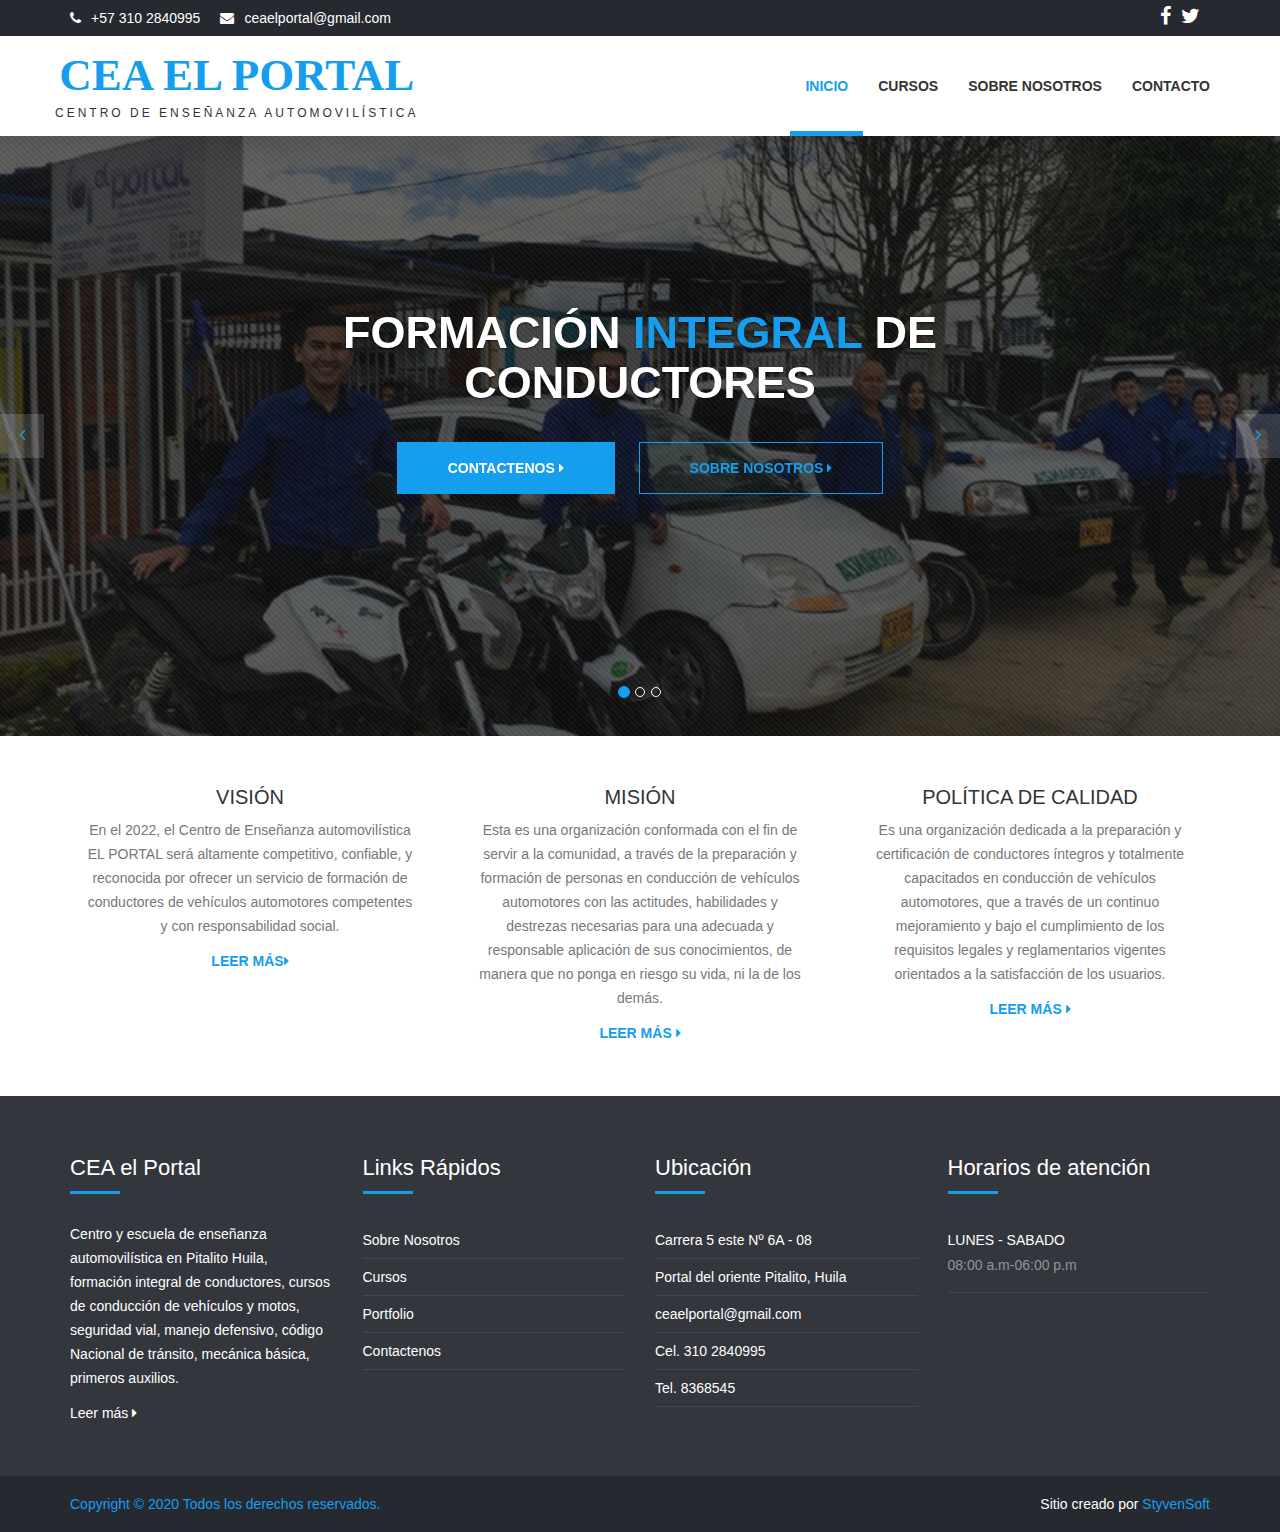
==== index.html @ 3d44c224 "Create section features" ====
<!DOCTYPE html>
<html lang="es">
<head>
    <meta charset="UTF-8">
    <meta http-equiv="X-UA-Compatible" content="IE=edge">
    <meta name="viewport" content="width=device-width, initial-scale=1.0">

    <meta name="description" content="">
    <meta name="keywords" content="">
    <meta name="author" content="">
    <meta name="robots" content="index, follow">
    <meta property="og:locate" content="">
    <meta property="og:type" content="website">
    <meta property="og:title" content="">
    <meta property="og:description" content="">
    <meta property="og:url" content="">
    <meta property="og:site_name" content="">
    <meta property="og:image" content="">
    <link rel="shortcut icon" href="">

    <title>CEA EL PORTAL | Centro De Enseñanza Automovilística</title>
    <meta content="width=device-width, initial-scale=1, maximum-scale=1, user-scalable=no" name="viewport">
    <link rel="stylesheet" href="https://cdnjs.cloudflare.com/ajax/libs/font-awesome/4.5.0/css/font-awesome.min.css">
    <link rel="stylesheet" href="css/main.css">
    <link rel="stylesheet" href="css/skin.css">

</head>

<body id="wrapper">

    <section id="top-header">
        <div class="container">
            <div class="row">
                <div class="col-md-7 col-sm-7 col-xs-7 top-header-links">
                    <ul class="contact_links">
                        <li><i class="fa fa-phone"></i><a href="tel:3102840995">+57 310 2840995</a></li>
                        <li><i class="fa fa-envelope"></i><a href="mailto:ceaelportal@gmail.com">ceaelportal@gmail.com</a></li>
                    </ul>
                </div>
                <div class="col-md-5 col-sm-5 col-xs-5 social">
                    <ul class="social_links">
                        <li><a href="https://www.facebook.com/ceaelportal/"><i class="fa fa-facebook"></i></a></li>
                        <li><a href="#"><i class="fa fa-twitter"></i></a></li>
                    </ul>
                </div>
            </div>
        </div>
        </div>

    </section>

    <header>
        <nav class="navbar navbar-inverse">
            <div class="container">
                <div class="row">
                    <div class="navbar-header">
                        <button type="button" class="navbar-toggle collapsed" data-toggle="collapse" data-target="#navbar" aria-expanded="false" aria-controls="navbar">
				<span class="sr-only">Toggle navigation</span>
				<span class="icon-bar"></span>
				<span class="icon-bar"></span>
				<span class="icon-bar"></span>
			  </button>
                        <a class="navbar-brand" href="#">
                            <h1>Cea El portal</h1><span>Centro De Enseñanza Automovilística</span>
                        </a>
                    </div>
                    <div id="navbar" class="collapse navbar-collapse navbar-right">
                        <ul class="nav navbar-nav">
                            <li class="active"><a href="#">Inicio</a></li>
                            <li><a href="about.html">Cursos</a></li>
                            <li><a href="about.html">Sobre Nosotros</a></li>
                            <li><a href="contact.html">Contacto</a></li>
                        </ul>
                    </div>
                    <!--/.nav-collapse -->
                </div>
            </div>
        </nav>
    </header>
    <!--/.nav-ends -->

    <div id="myCarousel" class="carousel slide">
        <!-- Indicators -->
        <ol class="carousel-indicators">
            <li data-target="#myCarousel" data-slide-to="0" class="active"></li>
            <li data-target="#myCarousel" data-slide-to="1"></li>
            <li data-target="#myCarousel" data-slide-to="2"></li>
        </ol>

        <!-- Wrapper for slides -->
        <div class="carousel-inner">
            <div class="item active">
                <div class="fill" style="background-image:url('img/banner-slide-1.jpg');"></div>
                <div class="carousel-caption slide-up">
                    <h1 class="banner_heading">Formación <span>integral</span> de conductores</h1>
                                       <div class="slider_btn">
                        <button type="button" class="btn btn-default slide">Contactenos <i class="fa fa-caret-right"></i></button>
                        <button type="button" class="btn btn-primary slide">Sobre Nosotros <i class="fa fa-caret-right"></i></button>
                    </div>
                </div>
            </div>

            <div class="item">
                <div class="fill" style="background-image:url('img/banner-slide-2.jpg');"></div>
                <div class="carousel-caption slide-up">
                    <h1 class="banner_heading">cursos en <span>conducción </span> de vehículos y motos</h1>
                               <div class="slider_btn">
                        <button type="button" class="btn btn-default slide">Contactenos <i class="fa fa-caret-right"></i></button>
                        <button type="button" class="btn btn-primary slide">Sobre Nosotros <i class="fa fa-caret-right"></i></button>
                    </div>
                </div>
            </div>

            <div class="item">
                <div class="fill" style="background-image:url('img/banner-slide-3.jpg');"></div>
                <div class="carousel-caption slide-up">
                    <h1 class="banner_heading">Licencia <span>inicial</span>, Refrendación, Recategorización y Duplicado</h1>
                      <div class="slider_btn">
                        <button type="button" class="btn btn-default slide">Contactenos <i class="fa fa-caret-right"></i></button>
                        <button type="button" class="btn btn-primary slide">Sobre Nosotros <i class="fa fa-caret-right"></i></button>
                    </div>
                </div>
            </div>
        </div>

        <!-- Left and right controls -->

        <a class="left carousel-control" href="#myCarousel" role="button" data-slide="prev"> <i class="fa fa-angle-left" aria-hidden="true"></i>
            <span class="sr-only">Previous</span>
        </a>
        <a class="right carousel-control" href="#myCarousel" role="button" data-slide="next"> <i class="fa fa-angle-right" aria-hidden="true"></i>
            <span class="sr-only">Next</span>
        </a>

    </div>

    <section id="features">
        <div class="container">
            <div class="row">
                <div class="col-md-4 col-xs-12 block">
                    
                    <div class="col-md-10 col-xs-10 text-center">
                        <h4>Visión</h4> 
                        <p>En el 2022, el Centro de Enseñanza automovilística EL PORTAL será altamente competitivo, confiable, y reconocida por ofrecer un servicio de formación de conductores de vehículos automotores competentes y con responsabilidad social.</p>
                        <a href="#" class="readmore">Leer más<i class="fa fa-caret-right"></i></a>
                    </div>
                </div>
                <div class="col-md-4 col-xs-12 block">
                  
                    <div class="col-md-10 col-xs-10 text-center">
                        <h4>Misión</h4>
                        <p>Esta es una organización conformada con el fin de servir a la comunidad, a través de la preparación y formación de personas en conducción de vehículos automotores con las actitudes, habilidades y destrezas necesarias para una adecuada y responsable aplicación de sus conocimientos, de manera que no ponga en riesgo su vida, ni la de los demás.
                            </p>
                        <a href="#" class="readmore">Leer más <i class="fa fa-caret-right"></i></a>
                    </div>
                </div>
                <div class="col-md-4 col-xs-12 block">
   
                    <div class="col-md-10 col-xs-10 text-center">
                        <h4>Política de calidad</h4>
                        <p>Es una organización dedicada a la preparación y certificación de conductores íntegros y totalmente capacitados en conducción de vehículos automotores, que a través de un continuo mejoramiento y bajo el cumplimiento de los requisitos  legales y reglamentarios vigentes orientados a la satisfacción de los usuarios.</p>
                        <a href="#" class="readmore">Leer más <i class="fa fa-caret-right"></i></a>
                    </div>
                </div>
            </div>
        </div>
    </section>

    <section id="footer">
        <div class="container">
            <div class="row">
                <div class="col-md-3 col-sm-3 col-xs-12 block">
                    <div class="footer-block">
                        <h4>CEA el Portal</h4>
                        <hr/>
                        <p>Centro y escuela de enseñanza automovilística en Pitalito Huila, formación integral de conductores, cursos de conducción de vehículos y motos, seguridad vial, manejo defensivo, código Nacional de tránsito, mecánica básica, primeros auxilios.</p>
                        <a href="#" class="learnmore">Leer más <i class="fa fa-caret-right"></i></a>
                    </div>
                </div>

                <div class="col-md-3 col-sm-3 col-xs-12 block">
                    <div class="footer-block">
                        <h4>Links Rápidos</h4>
                        <hr/>
                        <ul class="footer-links">
                            <li><a href="#">Sobre Nosotros</a></li>
                            <li><a href="#">Cursos</a></li>
                            <li><a href="#">Portfolio</a></li>
                            <li><a href="#">Contactenos</a></li>
                        </ul>
                    </div>
                </div>

                <div class="col-md-3 col-sm-3 col-xs-12 block">
                    <div class="footer-block">
                        <h4>Ubicación</h4>
                        <hr/>
                        <ul class="footer-links">
                            <li>Carrera 5 este Nº 6A - 08 </li>
                            <li>Portal del oriente Pitalito, Huila</li>
                            <li>ceaelportal@gmail.com</li>
                            <li>Cel. 310 2840995</li>
                            <li>Tel. 8368545</li>
                        </ul>
                    </div>
                </div>

                <div class="col-md-3 col-sm-3 col-xs-12 <block></block>">
                    <div class="footer-block">
                        <h4>Horarios de atención</h4>
                        <hr/>
                        <ul class="footer-links">
                            <li>
                                <a href="#" class="post">LUNES - SABADO</a>
                                <p class="post-date">08:00 a.m-06:00 p.m</p>
                            </li>
                            

                        </ul>
                    </div>
                </div>
            </div>
        </div>


    </section>

    <section id="bottom-footer">
        <div class="container">
            <div class="row">
                <div class="col-md-6 col-sm-6 col-xs-12 btm-footer-links">
                    <span>Copyright © 2020 Todos los derechos reservados.</span>
                </div>
                <div class="col-md-6 col-sm-6 col-xs-12 copyright">
                   Sitio creado por <a href="#">StyvenSoft</a>
                </div>
            </div>
        </div>
    </section>

    <script src="https://cdnjs.cloudflare.com/ajax/libs/jquery/3.2.1/jquery.min.js"></script>
    <script src="https://stackpath.bootstrapcdn.com/bootstrap/3.3.1/js/bootstrap.min.js"></script>

    <script src="./js/index.js"></script>
</body>
</html>
---- css/skin.css ----
/******************* CYAN THEME *******************/
body.cyan span {
	color: #1abac8;
}
body.cyan .btn-primary {
	padding: 15px 50px;
	border-radius: 0px;
	font-weight: bold;
	text-transform: uppercase;
	color: #1abac8;
	background-color: #fff;
	border-color: #1abac8;
	background: none;
}
body.cyan .btn-primary:focus, body.cyan .btn-primary.focus {
	color: #1abac8;
	background-color: #e6e6e6;
	border-color: #0b5157;
}
body.cyan .btn-primary:hover {
	color: #1abac8;
	background-color: #e6e6e6;
	border-color: #138892;
}
body.cyan .btn-primary:active, body.cyan .btn-primary.active, .open > body.cyan .btn-primary.dropdown-toggle {
	color: #1abac8;
	background-color: #e6e6e6;
	border-color: #138892;
}
body.cyan .btn-primary:active:hover, body.cyan .btn-primary:active:focus, body.cyan .btn-primary:active.focus, body.cyan .btn-primary.active:hover, body.cyan .btn-primary.active:focus, body.cyan .btn-primary.active.focus, .open > body.cyan .btn-primary.dropdown-toggle:hover, .open > body.cyan .btn-primary.dropdown-toggle:focus, .open > body.cyan .btn-primary.dropdown-toggle.focus {
	color: #1abac8;
	background-color: #d4d4d4;
	border-color: #0b5157;
}
body.cyan .btn-primary:active, body.cyan .btn-primary.active, .open > body.cyan .btn-primary.dropdown-toggle {
	background-image: none;
}
body.cyan .btn-primary.disabled:hover, body.cyan .btn-primary.disabled:focus, body.cyan .btn-primary.disabled.focus, body.cyan .btn-primary[disabled]:hover, body.cyan .btn-primary[disabled]:focus, body.cyan .btn-primary[disabled].focus, fieldset[disabled] body.cyan .btn-primary:hover, fieldset[disabled] body.cyan .btn-primary:focus, fieldset[disabled] body.cyan .btn-primary.focus {
	background-color: #fff;
	border-color: #1abac8;
}
body.cyan .btn-primary .badge {
	color: #fff;
	background-color: #1abac8;
}
body.cyan .btn-primary:hover, body.cyan .btn-primary:focus, body.cyan .btn-primary:active {
	color: #fff;
	background-color: #1abac8;
	border-color: #1abac8;
	transition: 0.25s;
}
body.cyan .btn-primary:hover:focus, body.cyan .btn-primary:hover.focus, body.cyan .btn-primary:focus:focus, body.cyan .btn-primary:focus.focus, body.cyan .btn-primary:active:focus, body.cyan .btn-primary:active.focus {
	color: #fff;
	background-color: #14909b;
	border-color: #0b5157;
}
body.cyan .btn-primary:hover:hover, body.cyan .btn-primary:focus:hover, body.cyan .btn-primary:active:hover {
	color: #fff;
	background-color: #14909b;
	border-color: #138892;
}
body.cyan .btn-primary:hover:active, body.cyan .btn-primary:hover.active, .open > body.cyan .btn-primary:hover.dropdown-toggle, body.cyan .btn-primary:focus:active, body.cyan .btn-primary:focus.active, .open > body.cyan .btn-primary:focus.dropdown-toggle, body.cyan .btn-primary:active:active, body.cyan .btn-primary:active.active, .open > body.cyan .btn-primary:active.dropdown-toggle {
	color: #fff;
	background-color: #14909b;
	border-color: #138892;
}
body.cyan .btn-primary:hover:active:hover, body.cyan .btn-primary:hover:active:focus, body.cyan .btn-primary:hover:active.focus, body.cyan .btn-primary:hover.active:hover, body.cyan .btn-primary:hover.active:focus, body.cyan .btn-primary:hover.active.focus, .open > body.cyan .btn-primary:hover.dropdown-toggle:hover, .open > body.cyan .btn-primary:hover.dropdown-toggle:focus, .open > body.cyan .btn-primary:hover.dropdown-toggle.focus, body.cyan .btn-primary:focus:active:hover, body.cyan .btn-primary:focus:active:focus, body.cyan .btn-primary:focus:active.focus, body.cyan .btn-primary:focus.active:hover, body.cyan .btn-primary:focus.active:focus, body.cyan .btn-primary:focus.active.focus, .open > body.cyan .btn-primary:focus.dropdown-toggle:hover, .open > body.cyan .btn-primary:focus.dropdown-toggle:focus, .open > body.cyan .btn-primary:focus.dropdown-toggle.focus, body.cyan .btn-primary:active:active:hover, body.cyan .btn-primary:active:active:focus, body.cyan .btn-primary:active:active.focus, body.cyan .btn-primary:active.active:hover, body.cyan .btn-primary:active.active:focus, body.cyan .btn-primary:active.active.focus, .open > body.cyan .btn-primary:active.dropdown-toggle:hover, .open > body.cyan .btn-primary:active.dropdown-toggle:focus, .open > body.cyan .btn-primary:active.dropdown-toggle.focus {
	color: #fff;
	background-color: #10737b;
	border-color: #0b5157;
}
body.cyan .btn-primary:hover:active, body.cyan .btn-primary:hover.active, .open > body.cyan .btn-primary:hover.dropdown-toggle, body.cyan .btn-primary:focus:active, body.cyan .btn-primary:focus.active, .open > body.cyan .btn-primary:focus.dropdown-toggle, body.cyan .btn-primary:active:active, body.cyan .btn-primary:active.active, .open > body.cyan .btn-primary:active.dropdown-toggle {
	background-image: none;
}
body.cyan .btn-primary:hover.disabled:hover, body.cyan .btn-primary:hover.disabled:focus, body.cyan .btn-primary:hover.disabled.focus, body.cyan .btn-primary:hover[disabled]:hover, body.cyan .btn-primary:hover[disabled]:focus, body.cyan .btn-primary:hover[disabled].focus, fieldset[disabled] body.cyan .btn-primary:hover:hover, fieldset[disabled] body.cyan .btn-primary:hover:focus, fieldset[disabled] body.cyan .btn-primary:hover.focus, body.cyan .btn-primary:focus.disabled:hover, body.cyan .btn-primary:focus.disabled:focus, body.cyan .btn-primary:focus.disabled.focus, body.cyan .btn-primary:focus[disabled]:hover, body.cyan .btn-primary:focus[disabled]:focus, body.cyan .btn-primary:focus[disabled].focus, fieldset[disabled] body.cyan .btn-primary:focus:hover, fieldset[disabled] body.cyan .btn-primary:focus:focus, fieldset[disabled] body.cyan .btn-primary:focus.focus, body.cyan .btn-primary:active.disabled:hover, body.cyan .btn-primary:active.disabled:focus, body.cyan .btn-primary:active.disabled.focus, body.cyan .btn-primary:active[disabled]:hover, body.cyan .btn-primary:active[disabled]:focus, body.cyan .btn-primary:active[disabled].focus, fieldset[disabled] body.cyan .btn-primary:active:hover, fieldset[disabled] body.cyan .btn-primary:active:focus, fieldset[disabled] body.cyan .btn-primary:active.focus {
	background-color: #1abac8;
	border-color: #1abac8;
}
body.cyan .btn-primary:hover .badge, body.cyan .btn-primary:focus .badge, body.cyan .btn-primary:active .badge {
	color: #1abac8;
	background-color: #fff;
}
body.cyan .btn-primary:hover:hover, body.cyan .btn-primary:hover:focus, body.cyan .btn-primary:hover.focus, body.cyan .btn-primary:focus:hover, body.cyan .btn-primary:focus:focus, body.cyan .btn-primary:focus.focus, body.cyan .btn-primary:active:hover, body.cyan .btn-primary:active:focus, body.cyan .btn-primary:active.focus {
	color: #fff;
	text-decoration: none;
}
body.cyan .btn-primary:hover i, body.cyan .btn-primary:focus i, body.cyan .btn-primary:active i {
	color: #fff;
}
body.cyan .btn-default {
	padding: 15px 50px;
	border-radius: 0px;
	font-weight: bold;
	text-transform: uppercase;
	color: #fff;
	background-color: #1abac8;
	border-color: #1abac8;
}
body.cyan .btn-default:focus, body.cyan .btn-default.focus {
	color: #fff;
	background-color: #14909b;
	border-color: #0b5157;
}
body.cyan .btn-default:hover {
	color: #fff;
	background-color: #14909b;
	border-color: #138892;
}
body.cyan .btn-default:active, body.cyan .btn-default.active, .open > body.cyan .btn-default.dropdown-toggle {
	color: #fff;
	background-color: #14909b;
	border-color: #138892;
}
body.cyan .btn-default:active:hover, body.cyan .btn-default:active:focus, body.cyan .btn-default:active.focus, body.cyan .btn-default.active:hover, body.cyan .btn-default.active:focus, body.cyan .btn-default.active.focus, .open > body.cyan .btn-default.dropdown-toggle:hover, .open > body.cyan .btn-default.dropdown-toggle:focus, .open > body.cyan .btn-default.dropdown-toggle.focus {
	color: #fff;
	background-color: #10737b;
	border-color: #0b5157;
}
body.cyan .btn-default:active, body.cyan .btn-default.active, .open > body.cyan .btn-default.dropdown-toggle {
	background-image: none;
}
body.cyan .btn-default.disabled:hover, body.cyan .btn-default.disabled:focus, body.cyan .btn-default.disabled.focus, body.cyan .btn-default[disabled]:hover, body.cyan .btn-default[disabled]:focus, body.cyan .btn-default[disabled].focus, fieldset[disabled] body.cyan .btn-default:hover, fieldset[disabled] body.cyan .btn-default:focus, fieldset[disabled] body.cyan .btn-default.focus {
	background-color: #1abac8;
	border-color: #1abac8;
}
body.cyan .btn-default .badge {
	color: #1abac8;
	background-color: #fff;
}
body.cyan .btn-default i {
	color: #fff;
}
body.cyan .btn-default:hover {
	color: #fff;
	background-color: #1abac8;
	border-color: #1abac8;
	transition: 0.25s;
}
body.cyan .btn-default:hover:focus, body.cyan .btn-default:hover.focus {
	color: #fff;
	background-color: #14909b;
	border-color: #0b5157;
}
body.cyan .btn-default:hover:hover {
	color: #fff;
	background-color: #14909b;
	border-color: #138892;
}
body.cyan .btn-default:hover:active, body.cyan .btn-default:hover.active, .open > body.cyan .btn-default:hover.dropdown-toggle {
	color: #fff;
	background-color: #14909b;
	border-color: #138892;
}
body.cyan .btn-default:hover:active:hover, body.cyan .btn-default:hover:active:focus, body.cyan .btn-default:hover:active.focus, body.cyan .btn-default:hover.active:hover, body.cyan .btn-default:hover.active:focus, body.cyan .btn-default:hover.active.focus, .open > body.cyan .btn-default:hover.dropdown-toggle:hover, .open > body.cyan .btn-default:hover.dropdown-toggle:focus, .open > body.cyan .btn-default:hover.dropdown-toggle.focus {
	color: #fff;
	background-color: #10737b;
	border-color: #0b5157;
}
body.cyan .btn-default:hover:active, body.cyan .btn-default:hover.active, .open > body.cyan .btn-default:hover.dropdown-toggle {
	background-image: none;
}
body.cyan .btn-default:hover.disabled:hover, body.cyan .btn-default:hover.disabled:focus, body.cyan .btn-default:hover.disabled.focus, body.cyan .btn-default:hover[disabled]:hover, body.cyan .btn-default:hover[disabled]:focus, body.cyan .btn-default:hover[disabled].focus, fieldset[disabled] body.cyan .btn-default:hover:hover, fieldset[disabled] body.cyan .btn-default:hover:focus, fieldset[disabled] body.cyan .btn-default:hover.focus {
	background-color: #1abac8;
	border-color: #1abac8;
}
body.cyan .btn-default:hover .badge {
	color: #1abac8;
	background-color: #fff;
}
body.cyan .btn-default:hover:hover, body.cyan .btn-default:hover:focus, body.cyan .btn-default:hover.focus {
	color: #777777;
	text-decoration: none;
}
body.cyan .btn-default:hover i {
	color: #777777;
}
body.cyan .fillbtn:hover, body.cyan .fillbtn:focus {
	box-shadow: inset 0 0 0 2em #1abac8;
}
body.cyan .slide:hover, body.cyan .slide:focus {
	box-shadow: inset 15.5em 0 0 0 #1abac8;
}
body.cyan .btn-primary:focus, body.cyan .btn-primary.focus {
	color: #fff;
	background-color: #1abac8;
	border-color: #1abac8;
}
body.cyan #top-header ul.contact_links a:hover {
	color: #1abac8;
}
body.cyan #top-header ul.social_links i:hover {
	color: #1abac8;
}
body.cyan .navbar-brand h1 {
	color: #1abac8 !important;
}
body.cyan .navbar-brand span {
	color: #333333 !important;
}
body.cyan .navbar-inverse .navbar-toggle:hover, body.cyan .navbar-inverse .navbar-toggle:focus {
	background-color: #fff;
}
body.cyan .navbar-inverse .navbar-toggle {
	border-color: #1abac8;
}
body.cyan .navbar-inverse .navbar-toggle .icon-bar {
	background-color: #1abac8;
}
body.cyan i {
	color: #1abac8;
}
body.cyan .btn-default:hover {
	color: #fff;
	background-color: #1abac8;
	border-color: #1abac8;
}
body.cyan .btn-default:hover:focus, body.cyan .btn-default:hover.focus {
	color: #fff;
	background-color: #14909b;
	border-color: #0b5157;
}
body.cyan .btn-default:hover:hover {
	color: #fff;
	background-color: #14909b;
	border-color: #138892;
}
body.cyan .btn-default:hover:active, body.cyan .btn-default:hover.active, .open > body.cyan .btn-default:hover.dropdown-toggle {
	color: #fff;
	background-color: #14909b;
	border-color: #138892;
}
body.cyan .btn-default:hover:active:hover, body.cyan .btn-default:hover:active:focus, body.cyan .btn-default:hover:active.focus, body.cyan .btn-default:hover.active:hover, body.cyan .btn-default:hover.active:focus, body.cyan .btn-default:hover.active.focus, .open > body.cyan .btn-default:hover.dropdown-toggle:hover, .open > body.cyan .btn-default:hover.dropdown-toggle:focus, .open > body.cyan .btn-default:hover.dropdown-toggle.focus {
	color: #fff;
	background-color: #10737b;
	border-color: #0b5157;
}
body.cyan .btn-default:hover:active, body.cyan .btn-default:hover.active, .open > body.cyan .btn-default:hover.dropdown-toggle {
	background-image: none;
}
body.cyan .btn-default:hover.disabled:hover, body.cyan .btn-default:hover.disabled:focus, body.cyan .btn-default:hover.disabled.focus, body.cyan .btn-default:hover[disabled]:hover, body.cyan .btn-default:hover[disabled]:focus, body.cyan .btn-default:hover[disabled].focus, fieldset[disabled] body.cyan .btn-default:hover:hover, fieldset[disabled] body.cyan .btn-default:hover:focus, fieldset[disabled] body.cyan .btn-default:hover.focus {
	background-color: #1abac8;
	border-color: #1abac8;
}
body.cyan .btn-default:hover .badge {
	color: #1abac8;
	background-color: #fff;
}
body.cyan .btn-default:hover:hover, body.cyan .btn-default:hover:focus, body.cyan .btn-default:hover.focus {
	color: #777777;
	background-color: #1abac8;
	text-decoration: none;
}
body.cyan .btn-primary:hover, body.cyan .btn-primary:focus, body.cyan .btn-primary:active {
	color: #fff;
	background-color: #1abac8;
	border-color: #1abac8;
}
body.cyan .btn-primary:hover:focus, body.cyan .btn-primary:hover.focus, body.cyan .btn-primary:focus:focus, body.cyan .btn-primary:focus.focus, body.cyan .btn-primary:active:focus, body.cyan .btn-primary:active.focus {
	color: #fff;
	background-color: #14909b;
	border-color: #0b5157;
}
body.cyan .btn-primary:hover:hover, body.cyan .btn-primary:focus:hover, body.cyan .btn-primary:active:hover {
	color: #fff;
	background-color: #14909b;
	border-color: #138892;
}
body.cyan .btn-primary:hover:active, body.cyan .btn-primary:hover.active, .open > body.cyan .btn-primary:hover.dropdown-toggle, body.cyan .btn-primary:focus:active, body.cyan .btn-primary:focus.active, .open > body.cyan .btn-primary:focus.dropdown-toggle, body.cyan .btn-primary:active:active, body.cyan .btn-primary:active.active, .open > body.cyan .btn-primary:active.dropdown-toggle {
	color: #fff;
	background-color: #14909b;
	border-color: #138892;
}
body.cyan .btn-primary:hover:active:hover, body.cyan .btn-primary:hover:active:focus, body.cyan .btn-primary:hover:active.focus, body.cyan .btn-primary:hover.active:hover, body.cyan .btn-primary:hover.active:focus, body.cyan .btn-primary:hover.active.focus, .open > body.cyan .btn-primary:hover.dropdown-toggle:hover, .open > body.cyan .btn-primary:hover.dropdown-toggle:focus, .open > body.cyan .btn-primary:hover.dropdown-toggle.focus, body.cyan .btn-primary:focus:active:hover, body.cyan .btn-primary:focus:active:focus, body.cyan .btn-primary:focus:active.focus, body.cyan .btn-primary:focus.active:hover, body.cyan .btn-primary:focus.active:focus, body.cyan .btn-primary:focus.active.focus, .open > body.cyan .btn-primary:focus.dropdown-toggle:hover, .open > body.cyan .btn-primary:focus.dropdown-toggle:focus, .open > body.cyan .btn-primary:focus.dropdown-toggle.focus, body.cyan .btn-primary:active:active:hover, body.cyan .btn-primary:active:active:focus, body.cyan .btn-primary:active:active.focus, body.cyan .btn-primary:active.active:hover, body.cyan .btn-primary:active.active:focus, body.cyan .btn-primary:active.active.focus, .open > body.cyan .btn-primary:active.dropdown-toggle:hover, .open > body.cyan .btn-primary:active.dropdown-toggle:focus, .open > body.cyan .btn-primary:active.dropdown-toggle.focus {
	color: #fff;
	background-color: #10737b;
	border-color: #0b5157;
}
body.cyan .btn-primary:hover:active, body.cyan .btn-primary:hover.active, .open > body.cyan .btn-primary:hover.dropdown-toggle, body.cyan .btn-primary:focus:active, body.cyan .btn-primary:focus.active, .open > body.cyan .btn-primary:focus.dropdown-toggle, body.cyan .btn-primary:active:active, body.cyan .btn-primary:active.active, .open > body.cyan .btn-primary:active.dropdown-toggle {
	background-image: none;
}
body.cyan .btn-primary:hover.disabled:hover, body.cyan .btn-primary:hover.disabled:focus, body.cyan .btn-primary:hover.disabled.focus, body.cyan .btn-primary:hover[disabled]:hover, body.cyan .btn-primary:hover[disabled]:focus, body.cyan .btn-primary:hover[disabled].focus, fieldset[disabled] body.cyan .btn-primary:hover:hover, fieldset[disabled] body.cyan .btn-primary:hover:focus, fieldset[disabled] body.cyan .btn-primary:hover.focus, body.cyan .btn-primary:focus.disabled:hover, body.cyan .btn-primary:focus.disabled:focus, body.cyan .btn-primary:focus.disabled.focus, body.cyan .btn-primary:focus[disabled]:hover, body.cyan .btn-primary:focus[disabled]:focus, body.cyan .btn-primary:focus[disabled].focus, fieldset[disabled] body.cyan .btn-primary:focus:hover, fieldset[disabled] body.cyan .btn-primary:focus:focus, fieldset[disabled] body.cyan .btn-primary:focus.focus, body.cyan .btn-primary:active.disabled:hover, body.cyan .btn-primary:active.disabled:focus, body.cyan .btn-primary:active.disabled.focus, body.cyan .btn-primary:active[disabled]:hover, body.cyan .btn-primary:active[disabled]:focus, body.cyan .btn-primary:active[disabled].focus, fieldset[disabled] body.cyan .btn-primary:active:hover, fieldset[disabled] body.cyan .btn-primary:active:focus, fieldset[disabled] body.cyan .btn-primary:active.focus {
	background-color: #1abac8;
	border-color: #1abac8;
}
body.cyan .btn-primary:hover .badge, body.cyan .btn-primary:focus .badge, body.cyan .btn-primary:active .badge {
	color: #1abac8;
	background-color: #fff;
}
body.cyan .btn-primary:hover:hover, body.cyan .btn-primary:hover:focus, body.cyan .btn-primary:hover.focus, body.cyan .btn-primary:focus:hover, body.cyan .btn-primary:focus:focus, body.cyan .btn-primary:focus.focus, body.cyan .btn-primary:active:hover, body.cyan .btn-primary:active:focus, body.cyan .btn-primary:active.focus {
	color: #fff;
	background-color: #1abac8;
	border-color: #1abac8;
	text-decoration: none;
}
body.cyan .section-heading span {
	color: #1abac8;
}
body.cyan .navbar-inverse .navbar-nav > li > a:hover, body.cyan .navbar-inverse .navbar-nav > li > a:focus {
	color: #1abac8;
	background-color: transparent;
	border-bottom-width: 5px;
	border-bottom-style: solid;
	border-bottom-color: #1abac8;
}
body.cyan .navbar-inverse .navbar-nav > .active > a, body.cyan .navbar-inverse .navbar-nav > .active > a:hover, body.cyan .navbar-inverse .navbar-nav > .active > a:focus {
	color: #1abac8;
	background-color: transparent;
	border-bottom-width: 5px;
	border-bottom-style: solid;
	border-bottom-color: #1abac8;
}
body.cyan #myCarousel .carousel-indicators .active {
	background-color: #1abac8;
	border-color: #1abac8;
}
body.cyan #features a.readmore {
	color: #1abac8;
	font-weight: bold;
	text-transform: uppercase;
}
body.cyan #process .process-block:hover .process-icon {
	background-color: #1abac8;
}
body.cyan #process .process-block:hover .process-icon-holder {
	border-color: #1abac8;
}
body.cyan #process .process-block:hover .process-border {
	border: 20px solid rgba(26, 186, 200, 0.2);
}
body.cyan #testimonial .user-info {
	display: inline-block;
}
body.cyan #testimonial .user-info p {
	color: #1abac8;
}
body.cyan #footer a:hover {
	color: #1abac8;
}
body.cyan #footer a:hover i {
	color: #1abac8;
}
body.cyan #footer .footer-block hr {
	background-color: #1abac8;
	width: 50px;
	height: 3px;
	border-top: 1px solid #34363e;
	margin-top: 0px;
	display: inline-block;
}
body.cyan #bottom-footer .copyright a {
	color: #1abac8;
}
body.cyan #bottom-footer .copyright a:hover {
	text-decoration: underline;
}
body.cyan #bottom-footer a:hover {
	color: #1abac8;
}
body.cyan #panel .open {
	background-color: #1abac8;
	display: block;
	width: 42px;
	border-radius: 0 3px 3px 0;
	height: 42px;
	float: right;
	font-size: 22px;
	top: 60px;
	right: -42px;
	z-index: 1000;
	position: absolute;
}
body.cyan #skills .progress.color .progress-bar {
	border-color: #1abac8;
}
body.cyan #skills .progress.color .progress-value {
	color: #fff;
	background-color: #1abac8;
}
body.cyan #skills .progress.progress-bar-1 .progress-left .progress-bar {
	animation: loading-2 1.5s linear forwards 1.8s;
}
body.cyan #skills .progress.progress-bar-2 .progress-left .progress-bar {
	animation: loading-3 1s linear forwards 1.8s;
}
body.cyan #skills .progress.progress-bar-3 .progress-left .progress-bar {
	animation: loading-4 0.4s linear forwards 1.8s;
}
body.cyan #skills .progress.progress-bar-4 .progress-left .progress-bar {
	animation: loading-5 1.2s linear forwards 1.8s;
}
body.cyan #team-member .qodef-circle-animate {
	background-color: #1abac8;
}
body.cyan #portfolio .portfolio-hover {
	background-color: #1abac8;
}
body.cyan #contact-page .submit-button {
	background: #1abac8;
}
body.cyan #faq .icon-circle {
	background: #1abac8;
}
body.cyan #faq .panel-title a:hover, body.cyan #faq .panel-title a:active {
	color: #1abac8;
}
body.cyan #features-page .iconbox-style.icon-color i.boxicon {
	color: #1abac8;
}
body.cyan #features-page .right-background {
	background-color: #1abac8;
}
body.cyan #features-page .right-background:before {
	right: -999em;
	background: #1abac8;
	content: '';
	display: block;
	position: absolute;
	width: 999em;
	top: 0;
	bottom: 0;
}
body.cyan #features-page .flip .icon-color.card .back {
	background: #1abac8;
}
body.cyan #features-page .divider5 {
	border-bottom-color: #1abac8;
}
body.cyan #features-page .feature-section-3-left {
	color: #1abac8;
}
body.cyan #features-page .feature-section-3-left h1 {
	color: #1abac8;
}
body.cyan #features-page .feature-section-3-right {
	background-color: #1abac8;
}
body.cyan #features-page .pricing-plan-2 {
	background-color: #1abac8;
}
body.cyan #features-page hr {
	background-color: #1abac8;
}
body.cyan #features-page .right-section {
	background-color: #1abac8;
}
body.cyan #login-reg .form-box .btn {
	background-color: #1abac8;
}
/******************* BLUE THEME *******************/
body.blue span {
	color: #159eee;
}
body.blue .btn-primary {
	padding: 15px 50px;
	border-radius: 0px;
	font-weight: bold;
	text-transform: uppercase;
	color: #159eee;
	background-color: #fff;
	border-color: #159eee;
	background: none;
}
body.blue .btn-primary:focus, body.blue .btn-primary.focus {
	color: #159eee;
	background-color: #e6e6e6;
	border-color: #09517b;
}
body.blue .btn-primary:hover {
	color: #159eee;
	background-color: #e6e6e6;
	border-color: #0d79b8;
}
body.blue .btn-primary:active, body.blue .btn-primary.active, .open > body.blue .btn-primary.dropdown-toggle {
	color: #159eee;
	background-color: #e6e6e6;
	border-color: #0d79b8;
}
body.blue .btn-primary:active:hover, body.blue .btn-primary:active:focus, body.blue .btn-primary:active.focus, body.blue .btn-primary.active:hover, body.blue .btn-primary.active:focus, body.blue .btn-primary.active.focus, .open > body.blue .btn-primary.dropdown-toggle:hover, .open > body.blue .btn-primary.dropdown-toggle:focus, .open > body.blue .btn-primary.dropdown-toggle.focus {
	color: #159eee;
	background-color: #d4d4d4;
	border-color: #09517b;
}
body.blue .btn-primary:active, body.blue .btn-primary.active, .open > body.blue .btn-primary.dropdown-toggle {
	background-image: none;
}
body.blue .btn-primary.disabled:hover, body.blue .btn-primary.disabled:focus, body.blue .btn-primary.disabled.focus, body.blue .btn-primary[disabled]:hover, body.blue .btn-primary[disabled]:focus, body.blue .btn-primary[disabled].focus, fieldset[disabled] body.blue .btn-primary:hover, fieldset[disabled] body.blue .btn-primary:focus, fieldset[disabled] body.blue .btn-primary.focus {
	background-color: #fff;
	border-color: #159eee;
}
body.blue .btn-primary .badge {
	color: #fff;
	background-color: #159eee;
}
body.blue .btn-primary:hover, body.blue .btn-primary:focus, body.blue .btn-primary:active {
	color: #fff;
	background-color: #159eee;
	border-color: #159eee;
	transition: 0.25s;
}
body.blue .btn-primary:hover:focus, body.blue .btn-primary:hover.focus, body.blue .btn-primary:focus:focus, body.blue .btn-primary:focus.focus, body.blue .btn-primary:active:focus, body.blue .btn-primary:active.focus {
	color: #fff;
	background-color: #0e80c2;
	border-color: #09517b;
}
body.blue .btn-primary:hover:hover, body.blue .btn-primary:focus:hover, body.blue .btn-primary:active:hover {
	color: #fff;
	background-color: #0e80c2;
	border-color: #0d79b8;
}
body.blue .btn-primary:hover:active, body.blue .btn-primary:hover.active, .open > body.blue .btn-primary:hover.dropdown-toggle, body.blue .btn-primary:focus:active, body.blue .btn-primary:focus.active, .open > body.blue .btn-primary:focus.dropdown-toggle, body.blue .btn-primary:active:active, body.blue .btn-primary:active.active, .open > body.blue .btn-primary:active.dropdown-toggle {
	color: #fff;
	background-color: #0e80c2;
	border-color: #0d79b8;
}
body.blue .btn-primary:hover:active:hover, body.blue .btn-primary:hover:active:focus, body.blue .btn-primary:hover:active.focus, body.blue .btn-primary:hover.active:hover, body.blue .btn-primary:hover.active:focus, body.blue .btn-primary:hover.active.focus, .open > body.blue .btn-primary:hover.dropdown-toggle:hover, .open > body.blue .btn-primary:hover.dropdown-toggle:focus, .open > body.blue .btn-primary:hover.dropdown-toggle.focus, body.blue .btn-primary:focus:active:hover, body.blue .btn-primary:focus:active:focus, body.blue .btn-primary:focus:active.focus, body.blue .btn-primary:focus.active:hover, body.blue .btn-primary:focus.active:focus, body.blue .btn-primary:focus.active.focus, .open > body.blue .btn-primary:focus.dropdown-toggle:hover, .open > body.blue .btn-primary:focus.dropdown-toggle:focus, .open > body.blue .btn-primary:focus.dropdown-toggle.focus, body.blue .btn-primary:active:active:hover, body.blue .btn-primary:active:active:focus, body.blue .btn-primary:active:active.focus, body.blue .btn-primary:active.active:hover, body.blue .btn-primary:active.active:focus, body.blue .btn-primary:active.active.focus, .open > body.blue .btn-primary:active.dropdown-toggle:hover, .open > body.blue .btn-primary:active.dropdown-toggle:focus, .open > body.blue .btn-primary:active.dropdown-toggle.focus {
	color: #fff;
	background-color: #0c6aa1;
	border-color: #09517b;
}
body.blue .btn-primary:hover:active, body.blue .btn-primary:hover.active, .open > body.blue .btn-primary:hover.dropdown-toggle, body.blue .btn-primary:focus:active, body.blue .btn-primary:focus.active, .open > body.blue .btn-primary:focus.dropdown-toggle, body.blue .btn-primary:active:active, body.blue .btn-primary:active.active, .open > body.blue .btn-primary:active.dropdown-toggle {
	background-image: none;
}
body.blue .btn-primary:hover.disabled:hover, body.blue .btn-primary:hover.disabled:focus, body.blue .btn-primary:hover.disabled.focus, body.blue .btn-primary:hover[disabled]:hover, body.blue .btn-primary:hover[disabled]:focus, body.blue .btn-primary:hover[disabled].focus, fieldset[disabled] body.blue .btn-primary:hover:hover, fieldset[disabled] body.blue .btn-primary:hover:focus, fieldset[disabled] body.blue .btn-primary:hover.focus, body.blue .btn-primary:focus.disabled:hover, body.blue .btn-primary:focus.disabled:focus, body.blue .btn-primary:focus.disabled.focus, body.blue .btn-primary:focus[disabled]:hover, body.blue .btn-primary:focus[disabled]:focus, body.blue .btn-primary:focus[disabled].focus, fieldset[disabled] body.blue .btn-primary:focus:hover, fieldset[disabled] body.blue .btn-primary:focus:focus, fieldset[disabled] body.blue .btn-primary:focus.focus, body.blue .btn-primary:active.disabled:hover, body.blue .btn-primary:active.disabled:focus, body.blue .btn-primary:active.disabled.focus, body.blue .btn-primary:active[disabled]:hover, body.blue .btn-primary:active[disabled]:focus, body.blue .btn-primary:active[disabled].focus, fieldset[disabled] body.blue .btn-primary:active:hover, fieldset[disabled] body.blue .btn-primary:active:focus, fieldset[disabled] body.blue .btn-primary:active.focus {
	background-color: #159eee;
	border-color: #159eee;
}
body.blue .btn-primary:hover .badge, body.blue .btn-primary:focus .badge, body.blue .btn-primary:active .badge {
	color: #159eee;
	background-color: #fff;
}
body.blue .btn-primary:hover:hover, body.blue .btn-primary:hover:focus, body.blue .btn-primary:hover.focus, body.blue .btn-primary:focus:hover, body.blue .btn-primary:focus:focus, body.blue .btn-primary:focus.focus, body.blue .btn-primary:active:hover, body.blue .btn-primary:active:focus, body.blue .btn-primary:active.focus {
	color: #fff;
	text-decoration: none;
}
body.blue .btn-primary:hover i, body.blue .btn-primary:focus i, body.blue .btn-primary:active i {
	color: #fff;
}
body.blue .btn-default {
	padding: 15px 50px;
	border-radius: 0px;
	font-weight: bold;
	text-transform: uppercase;
	color: #fff;
	background-color: #159eee;
	border-color: #159eee;
}
body.blue .btn-default:focus, body.blue .btn-default.focus {
	color: #fff;
	background-color: #0e80c2;
	border-color: #09517b;
}
body.blue .btn-default:hover {
	color: #fff;
	background-color: #0e80c2;
	border-color: #0d79b8;
}
body.blue .btn-default:active, body.blue .btn-default.active, .open > body.blue .btn-default.dropdown-toggle {
	color: #fff;
	background-color: #0e80c2;
	border-color: #0d79b8;
}
body.blue .btn-default:active:hover, body.blue .btn-default:active:focus, body.blue .btn-default:active.focus, body.blue .btn-default.active:hover, body.blue .btn-default.active:focus, body.blue .btn-default.active.focus, .open > body.blue .btn-default.dropdown-toggle:hover, .open > body.blue .btn-default.dropdown-toggle:focus, .open > body.blue .btn-default.dropdown-toggle.focus {
	color: #fff;
	background-color: #0c6aa1;
	border-color: #09517b;
}
body.blue .btn-default:active, body.blue .btn-default.active, .open > body.blue .btn-default.dropdown-toggle {
	background-image: none;
}
body.blue .btn-default.disabled:hover, body.blue .btn-default.disabled:focus, body.blue .btn-default.disabled.focus, body.blue .btn-default[disabled]:hover, body.blue .btn-default[disabled]:focus, body.blue .btn-default[disabled].focus, fieldset[disabled] body.blue .btn-default:hover, fieldset[disabled] body.blue .btn-default:focus, fieldset[disabled] body.blue .btn-default.focus {
	background-color: #159eee;
	border-color: #159eee;
}
body.blue .btn-default .badge {
	color: #159eee;
	background-color: #fff;
}
body.blue .btn-default i {
	color: #fff;
}
body.blue .btn-default:hover {
	color: #fff;
	background-color: #159eee;
	border-color: #159eee;
	transition: 0.25s;
}
body.blue .btn-default:hover:focus, body.blue .btn-default:hover.focus {
	color: #fff;
	background-color: #0e80c2;
	border-color: #09517b;
}
body.blue .btn-default:hover:hover {
	color: #fff;
	background-color: #0e80c2;
	border-color: #0d79b8;
}
body.blue .btn-default:hover:active, body.blue .btn-default:hover.active, .open > body.blue .btn-default:hover.dropdown-toggle {
	color: #fff;
	background-color: #0e80c2;
	border-color: #0d79b8;
}
body.blue .btn-default:hover:active:hover, body.blue .btn-default:hover:active:focus, body.blue .btn-default:hover:active.focus, body.blue .btn-default:hover.active:hover, body.blue .btn-default:hover.active:focus, body.blue .btn-default:hover.active.focus, .open > body.blue .btn-default:hover.dropdown-toggle:hover, .open > body.blue .btn-default:hover.dropdown-toggle:focus, .open > body.blue .btn-default:hover.dropdown-toggle.focus {
	color: #fff;
	background-color: #0c6aa1;
	border-color: #09517b;
}
body.blue .btn-default:hover:active, body.blue .btn-default:hover.active, .open > body.blue .btn-default:hover.dropdown-toggle {
	background-image: none;
}
body.blue .btn-default:hover.disabled:hover, body.blue .btn-default:hover.disabled:focus, body.blue .btn-default:hover.disabled.focus, body.blue .btn-default:hover[disabled]:hover, body.blue .btn-default:hover[disabled]:focus, body.blue .btn-default:hover[disabled].focus, fieldset[disabled] body.blue .btn-default:hover:hover, fieldset[disabled] body.blue .btn-default:hover:focus, fieldset[disabled] body.blue .btn-default:hover.focus {
	background-color: #159eee;
	border-color: #159eee;
}
body.blue .btn-default:hover .badge {
	color: #159eee;
	background-color: #fff;
}
body.blue .btn-default:hover:hover, body.blue .btn-default:hover:focus, body.blue .btn-default:hover.focus {
	color: #fff;
	text-decoration: none;
}
body.blue .btn-default:hover i {
	color: #777777;
}
body.blue .slide:hover, body.blue .slide:focus {
	box-shadow: inset 15.5em 0 0 0 #159eee;
}
body.blue .btn-primary:focus, body.blue .btn-primary.focus, body.blue .btn-primary:visited, body.blue .btn-primary.visited {
	color: #fff;
	background-color: #159eee;
	border-color: #159eee;
}
body.blue #top-header ul.contact_links a:hover {
	color: #159eee;
}
body.blue #top-header ul.social_links i:hover {
	color: #159eee;
}
body.blue .navbar-brand h1 {
	color: #159eee !important;
}
body.blue .navbar-brand span {
	color: #333333 !important;
}
body.blue .navbar-inverse .navbar-toggle:hover, body.blue .navbar-inverse .navbar-toggle:focus {
	background-color: #fff;
}
body.blue .navbar-inverse .navbar-toggle {
	border-color: #159eee;
}
body.blue .navbar-inverse .navbar-toggle .icon-bar {
	background-color: #159eee;
}
body.blue i {
	color: #159eee;
}
body.blue .btn-default:hover {
	color: #fff;
	background-color: #159eee;
	border-color: #159eee;
}
body.blue .btn-default:hover:focus, body.blue .btn-default:hover.focus {
	color: #fff;
	background-color: #0e80c2;
	border-color: #09517b;
}
body.blue .btn-default:hover:hover {
	color: #fff;
	background-color: #0e80c2;
	border-color: #0d79b8;
}
body.blue .btn-default:hover:active, body.blue .btn-default:hover.active, .open > body.blue .btn-default:hover.dropdown-toggle {
	color: #fff;
	background-color: #0e80c2;
	border-color: #0d79b8;
}
body.blue .btn-default:hover:active:hover, body.blue .btn-default:hover:active:focus, body.blue .btn-default:hover:active.focus, body.blue .btn-default:hover.active:hover, body.blue .btn-default:hover.active:focus, body.blue .btn-default:hover.active.focus, .open > body.blue .btn-default:hover.dropdown-toggle:hover, .open > body.blue .btn-default:hover.dropdown-toggle:focus, .open > body.blue .btn-default:hover.dropdown-toggle.focus {
	color: #fff;
	background-color: #0c6aa1;
	border-color: #09517b;
}
body.blue .btn-default:hover:active, body.blue .btn-default:hover.active, .open > body.blue .btn-default:hover.dropdown-toggle {
	background-image: none;
}
body.blue .btn-default:hover.disabled:hover, body.blue .btn-default:hover.disabled:focus, body.blue .btn-default:hover.disabled.focus, body.blue .btn-default:hover[disabled]:hover, body.blue .btn-default:hover[disabled]:focus, body.blue .btn-default:hover[disabled].focus, fieldset[disabled] body.blue .btn-default:hover:hover, fieldset[disabled] body.blue .btn-default:hover:focus, fieldset[disabled] body.blue .btn-default:hover.focus {
	background-color: #159eee;
	border-color: #159eee;
}
body.blue .btn-default:hover .badge {
	color: #159eee;
	background-color: #fff;
}
body.blue .btn-default:hover:hover, body.blue .btn-default:hover:focus, body.blue .btn-default:hover.focus {
	color: #777777;
	background-color: #159eee;
	text-decoration: none;
}
body.blue .btn-primary:hover, body.blue .btn-primary:focus, body.blue .btn-primary:active {
	color: #fff;
	background-color: #159eee;
	border-color: #159eee;
}
body.blue .btn-primary:hover:focus, body.blue .btn-primary:hover.focus, body.blue .btn-primary:focus:focus, body.blue .btn-primary:focus.focus, body.blue .btn-primary:active:focus, body.blue .btn-primary:active.focus {
	color: #fff;
	background-color: #0e80c2;
	border-color: #09517b;
}
body.blue .btn-primary:hover:hover, body.blue .btn-primary:focus:hover, body.blue .btn-primary:active:hover {
	color: #fff;
	background-color: #0e80c2;
	border-color: #0d79b8;
}
body.blue .btn-primary:hover:active, body.blue .btn-primary:hover.active, .open > body.blue .btn-primary:hover.dropdown-toggle, body.blue .btn-primary:focus:active, body.blue .btn-primary:focus.active, .open > body.blue .btn-primary:focus.dropdown-toggle, body.blue .btn-primary:active:active, body.blue .btn-primary:active.active, .open > body.blue .btn-primary:active.dropdown-toggle {
	color: #fff;
	background-color: #0e80c2;
	border-color: #0d79b8;
}
body.blue .btn-primary:hover:active:hover, body.blue .btn-primary:hover:active:focus, body.blue .btn-primary:hover:active.focus, body.blue .btn-primary:hover.active:hover, body.blue .btn-primary:hover.active:focus, body.blue .btn-primary:hover.active.focus, .open > body.blue .btn-primary:hover.dropdown-toggle:hover, .open > body.blue .btn-primary:hover.dropdown-toggle:focus, .open > body.blue .btn-primary:hover.dropdown-toggle.focus, body.blue .btn-primary:focus:active:hover, body.blue .btn-primary:focus:active:focus, body.blue .btn-primary:focus:active.focus, body.blue .btn-primary:focus.active:hover, body.blue .btn-primary:focus.active:focus, body.blue .btn-primary:focus.active.focus, .open > body.blue .btn-primary:focus.dropdown-toggle:hover, .open > body.blue .btn-primary:focus.dropdown-toggle:focus, .open > body.blue .btn-primary:focus.dropdown-toggle.focus, body.blue .btn-primary:active:active:hover, body.blue .btn-primary:active:active:focus, body.blue .btn-primary:active:active.focus, body.blue .btn-primary:active.active:hover, body.blue .btn-primary:active.active:focus, body.blue .btn-primary:active.active.focus, .open > body.blue .btn-primary:active.dropdown-toggle:hover, .open > body.blue .btn-primary:active.dropdown-toggle:focus, .open > body.blue .btn-primary:active.dropdown-toggle.focus {
	color: #fff;
	background-color: #0c6aa1;
	border-color: #09517b;
}
body.blue .btn-primary:hover:active, body.blue .btn-primary:hover.active, .open > body.blue .btn-primary:hover.dropdown-toggle, body.blue .btn-primary:focus:active, body.blue .btn-primary:focus.active, .open > body.blue .btn-primary:focus.dropdown-toggle, body.blue .btn-primary:active:active, body.blue .btn-primary:active.active, .open > body.blue .btn-primary:active.dropdown-toggle {
	background-image: none;
}
body.blue .btn-primary:hover.disabled:hover, body.blue .btn-primary:hover.disabled:focus, body.blue .btn-primary:hover.disabled.focus, body.blue .btn-primary:hover[disabled]:hover, body.blue .btn-primary:hover[disabled]:focus, body.blue .btn-primary:hover[disabled].focus, fieldset[disabled] body.blue .btn-primary:hover:hover, fieldset[disabled] body.blue .btn-primary:hover:focus, fieldset[disabled] body.blue .btn-primary:hover.focus, body.blue .btn-primary:focus.disabled:hover, body.blue .btn-primary:focus.disabled:focus, body.blue .btn-primary:focus.disabled.focus, body.blue .btn-primary:focus[disabled]:hover, body.blue .btn-primary:focus[disabled]:focus, body.blue .btn-primary:focus[disabled].focus, fieldset[disabled] body.blue .btn-primary:focus:hover, fieldset[disabled] body.blue .btn-primary:focus:focus, fieldset[disabled] body.blue .btn-primary:focus.focus, body.blue .btn-primary:active.disabled:hover, body.blue .btn-primary:active.disabled:focus, body.blue .btn-primary:active.disabled.focus, body.blue .btn-primary:active[disabled]:hover, body.blue .btn-primary:active[disabled]:focus, body.blue .btn-primary:active[disabled].focus, fieldset[disabled] body.blue .btn-primary:active:hover, fieldset[disabled] body.blue .btn-primary:active:focus, fieldset[disabled] body.blue .btn-primary:active.focus {
	background-color: #159eee;
	border-color: #159eee;
}
body.blue .btn-primary:hover .badge, body.blue .btn-primary:focus .badge, body.blue .btn-primary:active .badge {
	color: #159eee;
	background-color: #fff;
}
body.blue .btn-primary:hover:hover, body.blue .btn-primary:hover:focus, body.blue .btn-primary:hover.focus, body.blue .btn-primary:focus:hover, body.blue .btn-primary:focus:focus, body.blue .btn-primary:focus.focus, body.blue .btn-primary:active:hover, body.blue .btn-primary:active:focus, body.blue .btn-primary:active.focus {
	color: #fff;
	background-color: #159eee;
	border-color: #159eee;
	text-decoration: none;
}
body.blue .section-heading span {
	color: #159eee;
}
body.blue .navbar-inverse .navbar-nav > li > a:hover, body.blue .navbar-inverse .navbar-nav > li > a:focus {
	color: #159eee;
	background-color: transparent;
	border-bottom-width: 5px;
	border-bottom-style: solid;
	border-bottom-color: #159eee;
}
body.blue .navbar-inverse .navbar-nav > .active > a, body.blue .navbar-inverse .navbar-nav > .active > a:hover, body.blue .navbar-inverse .navbar-nav > .active > a:focus {
	color: #159eee;
	background-color: transparent;
	border-bottom-width: 5px;
	border-bottom-style: solid;
	border-bottom-color: #159eee;
}
body.blue #myCarousel .carousel-indicators .active {
	background-color: #159eee;
	border-color: #159eee;
}
body.blue #features a.readmore {
	color: #159eee;
	font-weight: bold;
	text-transform: uppercase;
}
body.blue #process .process-block:hover .process-icon {
	background-color: #159eee;
}
body.blue #process .process-block:hover .process-icon-holder {
	border-color: #159eee;
}
body.blue #process .process-block:hover .process-border {
	border: 20px solid rgba(21, 158, 238, 0.2);
}
body.blue #testimonial .user-info {
	display: inline-block;
	margin-top: 10px;
}
body.blue #testimonial .user-info p {
	color: #159eee;
}
body.blue #footer a:hover {
	color: #159eee;
}
body.blue #footer a:hover i {
	color: #159eee;
}
body.blue #footer .footer-block hr {
	background-color: #159eee;
	width: 50px;
	height: 3px;
	border-top: 1px solid #34363e;
	margin-top: 0px;
	display: inline-block;
}
body.blue #bottom-footer .copyright a {
	color: #159eee;
}
body.blue #bottom-footer .copyright a:hover {
	text-decoration: underline;
}
body.blue #bottom-footer a:hover {
	color: #159eee;
}
body.blue #panel .open {
	background-color: #159eee;
	display: block;
	width: 42px;
	border-radius: 0 3px 3px 0;
	height: 42px;
	float: right;
	font-size: 22px;
	top: 60px;
	right: -42px;
	z-index: 1000;
	position: absolute;
}
body.blue #skills .progress.color .progress-bar {
	border-color: #159eee;
}
body.blue #skills .progress.color .progress-value {
	color: #fff;
	background-color: #159eee;
}
body.blue #skills .progress.progress-bar-1 .progress-left .progress-bar {
	animation: loading-2 1.5s linear forwards 1.8s;
}
body.blue #skills .progress.progress-bar-2 .progress-left .progress-bar {
	animation: loading-3 1s linear forwards 1.8s;
}
body.blue #skills .progress.progress-bar-3 .progress-left .progress-bar {
	animation: loading-4 0.4s linear forwards 1.8s;
}
body.blue #skills .progress.progress-bar-4 .progress-left .progress-bar {
	animation: loading-5 1.2s linear forwards 1.8s;
}
body.blue #team-member .qodef-circle-animate {
	background-color: #159eee;
}
body.blue #portfolio .portfolio-hover {
	background-color: #159eee;
}
body.blue #contact-page .submit-button {
	background: #159eee;
}
body.blue #faq .icon-circle {
	background: #159eee;
}
body.blue #faq .panel-title a:hover, body.blue #faq .panel-title a:active {
	color: #159eee;
}
body.blue #features-page .right-background {
	background-color: #159eee;
}
body.blue #features-page .right-background:before {
	right: -999em;
	background: #159eee;
	content: '';
	display: block;
	position: absolute;
	width: 999em;
	top: 0;
	bottom: 0;
}
body.blue #features-page .iconbox-style.icon-color i.boxicon {
	color: #159eee !important;
}
body.blue #features-page .flip .icon-color.card .back {
	background: #159eee;
}
body.blue #features-page .divider5 {
	border-bottom-color: #159eee;
}
body.blue #features-page .feature-section-3-left {
	color: #159eee;
}
body.blue #features-page .feature-section-3-left h1 {
	color: #159eee;
}
body.blue #features-page .feature-section-3-right {
	background-color: #159eee;
}
body.blue #features-page .pricing-plan-2 {
	background-color: #159eee;
}
body.blue #features-page hr {
	background-color: #159eee;
}
body.blue #features-page .right-section {
	background-color: #159eee;
}
body.blue #login-reg .form-box .btn {
	background-color: #159eee;
}
/******************* ORANGE THEME *******************/
body.orange span {
	color: #ff8a00;
}
body.orange .slide:hover, body.orange .slide:focus {
	box-shadow: inset 15.5em 0 0 0 #ff8a00;
}
body.orange .btn-primary:focus, body.orange .btn-primary.focus {
	color: #fff;
	background-color: #ff8a00;
	border-color: #ff8a00;
}
body.orange .btn-primary {
	padding: 15px 50px;
	border-radius: 0px;
	font-weight: bold;
	text-transform: uppercase;
	color: #ff8a00;
	background-color: #fff;
	border-color: #ff8a00;
	background: none;
}
body.orange .btn-primary:focus, body.orange .btn-primary.focus {
	color: #ff8a00;
	background-color: #e6e6e6;
	border-color: #804500;
}
body.orange .btn-primary:hover {
	color: #ff8a00;
	background-color: #e6e6e6;
	border-color: #c26900;
}
body.orange .btn-primary:active, body.orange .btn-primary.active, .open > body.orange .btn-primary.dropdown-toggle {
	color: #ff8a00;
	background-color: #e6e6e6;
	border-color: #c26900;
}
body.orange .btn-primary:active:hover, body.orange .btn-primary:active:focus, body.orange .btn-primary:active.focus, body.orange .btn-primary.active:hover, body.orange .btn-primary.active:focus, body.orange .btn-primary.active.focus, .open > body.orange .btn-primary.dropdown-toggle:hover, .open > body.orange .btn-primary.dropdown-toggle:focus, .open > body.orange .btn-primary.dropdown-toggle.focus {
	color: #ff8a00;
	background-color: #d4d4d4;
	border-color: #804500;
}
body.orange .btn-primary:active, body.orange .btn-primary.active, .open > body.orange .btn-primary.dropdown-toggle {
	background-image: none;
}
body.orange .btn-primary.disabled:hover, body.orange .btn-primary.disabled:focus, body.orange .btn-primary.disabled.focus, body.orange .btn-primary[disabled]:hover, body.orange .btn-primary[disabled]:focus, body.orange .btn-primary[disabled].focus, fieldset[disabled] body.orange .btn-primary:hover, fieldset[disabled] body.orange .btn-primary:focus, fieldset[disabled] body.orange .btn-primary.focus {
	background-color: #fff;
	border-color: #ff8a00;
}
body.orange .btn-primary .badge {
	color: #fff;
	background-color: #ff8a00;
}
body.orange .btn-primary:hover, body.orange .btn-primary:focus, body.orange .btn-primary:active {
	color: #fff;
	background-color: #ff8a00;
	border-color: #ff8a00;
	transition: 0.25s;
}
body.orange .btn-primary:hover:focus, body.orange .btn-primary:hover.focus, body.orange .btn-primary:focus:focus, body.orange .btn-primary:focus.focus, body.orange .btn-primary:active:focus, body.orange .btn-primary:active.focus {
	color: #fff;
	background-color: #cc6e00;
	border-color: #804500;
}
body.orange .btn-primary:hover:hover, body.orange .btn-primary:focus:hover, body.orange .btn-primary:active:hover {
	color: #fff;
	background-color: #cc6e00;
	border-color: #c26900;
}
body.orange .btn-primary:hover:active, body.orange .btn-primary:hover.active, .open > body.orange .btn-primary:hover.dropdown-toggle, body.orange .btn-primary:focus:active, body.orange .btn-primary:focus.active, .open > body.orange .btn-primary:focus.dropdown-toggle, body.orange .btn-primary:active:active, body.orange .btn-primary:active.active, .open > body.orange .btn-primary:active.dropdown-toggle {
	color: #fff;
	background-color: #cc6e00;
	border-color: #c26900;
}
body.orange .btn-primary:hover:active:hover, body.orange .btn-primary:hover:active:focus, body.orange .btn-primary:hover:active.focus, body.orange .btn-primary:hover.active:hover, body.orange .btn-primary:hover.active:focus, body.orange .btn-primary:hover.active.focus, .open > body.orange .btn-primary:hover.dropdown-toggle:hover, .open > body.orange .btn-primary:hover.dropdown-toggle:focus, .open > body.orange .btn-primary:hover.dropdown-toggle.focus, body.orange .btn-primary:focus:active:hover, body.orange .btn-primary:focus:active:focus, body.orange .btn-primary:focus:active.focus, body.orange .btn-primary:focus.active:hover, body.orange .btn-primary:focus.active:focus, body.orange .btn-primary:focus.active.focus, .open > body.orange .btn-primary:focus.dropdown-toggle:hover, .open > body.orange .btn-primary:focus.dropdown-toggle:focus, .open > body.orange .btn-primary:focus.dropdown-toggle.focus, body.orange .btn-primary:active:active:hover, body.orange .btn-primary:active:active:focus, body.orange .btn-primary:active:active.focus, body.orange .btn-primary:active.active:hover, body.orange .btn-primary:active.active:focus, body.orange .btn-primary:active.active.focus, .open > body.orange .btn-primary:active.dropdown-toggle:hover, .open > body.orange .btn-primary:active.dropdown-toggle:focus, .open > body.orange .btn-primary:active.dropdown-toggle.focus {
	color: #fff;
	background-color: #a85b00;
	border-color: #804500;
}
body.orange .btn-primary:hover:active, body.orange .btn-primary:hover.active, .open > body.orange .btn-primary:hover.dropdown-toggle, body.orange .btn-primary:focus:active, body.orange .btn-primary:focus.active, .open > body.orange .btn-primary:focus.dropdown-toggle, body.orange .btn-primary:active:active, body.orange .btn-primary:active.active, .open > body.orange .btn-primary:active.dropdown-toggle {
	background-image: none;
}
body.orange .btn-primary:hover.disabled:hover, body.orange .btn-primary:hover.disabled:focus, body.orange .btn-primary:hover.disabled.focus, body.orange .btn-primary:hover[disabled]:hover, body.orange .btn-primary:hover[disabled]:focus, body.orange .btn-primary:hover[disabled].focus, fieldset[disabled] body.orange .btn-primary:hover:hover, fieldset[disabled] body.orange .btn-primary:hover:focus, fieldset[disabled] body.orange .btn-primary:hover.focus, body.orange .btn-primary:focus.disabled:hover, body.orange .btn-primary:focus.disabled:focus, body.orange .btn-primary:focus.disabled.focus, body.orange .btn-primary:focus[disabled]:hover, body.orange .btn-primary:focus[disabled]:focus, body.orange .btn-primary:focus[disabled].focus, fieldset[disabled] body.orange .btn-primary:focus:hover, fieldset[disabled] body.orange .btn-primary:focus:focus, fieldset[disabled] body.orange .btn-primary:focus.focus, body.orange .btn-primary:active.disabled:hover, body.orange .btn-primary:active.disabled:focus, body.orange .btn-primary:active.disabled.focus, body.orange .btn-primary:active[disabled]:hover, body.orange .btn-primary:active[disabled]:focus, body.orange .btn-primary:active[disabled].focus, fieldset[disabled] body.orange .btn-primary:active:hover, fieldset[disabled] body.orange .btn-primary:active:focus, fieldset[disabled] body.orange .btn-primary:active.focus {
	background-color: #ff8a00;
	border-color: #ff8a00;
}
body.orange .btn-primary:hover .badge, body.orange .btn-primary:focus .badge, body.orange .btn-primary:active .badge {
	color: #ff8a00;
	background-color: #fff;
}
body.orange .btn-primary:hover:hover, body.orange .btn-primary:hover:focus, body.orange .btn-primary:hover.focus, body.orange .btn-primary:focus:hover, body.orange .btn-primary:focus:focus, body.orange .btn-primary:focus.focus, body.orange .btn-primary:active:hover, body.orange .btn-primary:active:focus, body.orange .btn-primary:active.focus {
	color: #fff;
	text-decoration: none;
}
body.orange .btn-primary:hover i, body.orange .btn-primary:focus i, body.orange .btn-primary:active i {
	color: #fff;
}
body.orange .btn-default {
	padding: 15px 50px;
	border-radius: 0px;
	font-weight: bold;
	text-transform: uppercase;
	color: #fff;
	background-color: #ff8a00;
	border-color: #ff8a00;
}
body.orange .btn-default:focus, body.orange .btn-default.focus {
	color: #fff;
	background-color: #cc6e00;
	border-color: #804500;
}
body.orange .btn-default:hover {
	color: #fff;
	background-color: #cc6e00;
	border-color: #c26900;
}
body.orange .btn-default:active, body.orange .btn-default.active, .open > body.orange .btn-default.dropdown-toggle {
	color: #fff;
	background-color: #cc6e00;
	border-color: #c26900;
}
body.orange .btn-default:active:hover, body.orange .btn-default:active:focus, body.orange .btn-default:active.focus, body.orange .btn-default.active:hover, body.orange .btn-default.active:focus, body.orange .btn-default.active.focus, .open > body.orange .btn-default.dropdown-toggle:hover, .open > body.orange .btn-default.dropdown-toggle:focus, .open > body.orange .btn-default.dropdown-toggle.focus {
	color: #fff;
	background-color: #a85b00;
	border-color: #804500;
}
body.orange .btn-default:active, body.orange .btn-default.active, .open > body.orange .btn-default.dropdown-toggle {
	background-image: none;
}
body.orange .btn-default.disabled:hover, body.orange .btn-default.disabled:focus, body.orange .btn-default.disabled.focus, body.orange .btn-default[disabled]:hover, body.orange .btn-default[disabled]:focus, body.orange .btn-default[disabled].focus, fieldset[disabled] body.orange .btn-default:hover, fieldset[disabled] body.orange .btn-default:focus, fieldset[disabled] body.orange .btn-default.focus {
	background-color: #ff8a00;
	border-color: #ff8a00;
}
body.orange .btn-default .badge {
	color: #ff8a00;
	background-color: #fff;
}
body.orange .btn-default i {
	color: #fff;
}
body.orange .btn-default:hover {
	color: #fff;
	background-color: #ff8a00;
	border-color: #ff8a00;
	transition: 0.25s;
}
body.orange .btn-default:hover:focus, body.orange .btn-default:hover.focus {
	color: #fff;
	background-color: #cc6e00;
	border-color: #804500;
}
body.orange .btn-default:hover:hover {
	color: #fff;
	background-color: #cc6e00;
	border-color: #c26900;
}
body.orange .btn-default:hover:active, body.orange .btn-default:hover.active, .open > body.orange .btn-default:hover.dropdown-toggle {
	color: #fff;
	background-color: #cc6e00;
	border-color: #c26900;
}
body.orange .btn-default:hover:active:hover, body.orange .btn-default:hover:active:focus, body.orange .btn-default:hover:active.focus, body.orange .btn-default:hover.active:hover, body.orange .btn-default:hover.active:focus, body.orange .btn-default:hover.active.focus, .open > body.orange .btn-default:hover.dropdown-toggle:hover, .open > body.orange .btn-default:hover.dropdown-toggle:focus, .open > body.orange .btn-default:hover.dropdown-toggle.focus {
	color: #fff;
	background-color: #a85b00;
	border-color: #804500;
}
body.orange .btn-default:hover:active, body.orange .btn-default:hover.active, .open > body.orange .btn-default:hover.dropdown-toggle {
	background-image: none;
}
body.orange .btn-default:hover.disabled:hover, body.orange .btn-default:hover.disabled:focus, body.orange .btn-default:hover.disabled.focus, body.orange .btn-default:hover[disabled]:hover, body.orange .btn-default:hover[disabled]:focus, body.orange .btn-default:hover[disabled].focus, fieldset[disabled] body.orange .btn-default:hover:hover, fieldset[disabled] body.orange .btn-default:hover:focus, fieldset[disabled] body.orange .btn-default:hover.focus {
	background-color: #ff8a00;
	border-color: #ff8a00;
}
body.orange .btn-default:hover .badge {
	color: #ff8a00;
	background-color: #fff;
}
body.orange .btn-default:hover:hover, body.orange .btn-default:hover:focus, body.orange .btn-default:hover.focus {
	color: #fff;
	text-decoration: none;
}
body.orange .btn-default:hover i {
	color: #777777;
}
body.orange #top-header ul.contact_links a:hover {
	color: #ff8a00;
}
body.orange #top-header ul.social_links i:hover {
	color: #ff8a00;
}
body.orange .navbar-brand h1 {
	color: #ff8a00 !important;
}
body.orange .navbar-brand span {
	color: #333333 !important;
}
body.orange .navbar-inverse .navbar-toggle:hover, body.orange .navbar-inverse .navbar-toggle:focus {
	background-color: #fff;
}
body.orange .navbar-inverse .navbar-toggle {
	border-color: #ff8a00;
}
body.orange .navbar-inverse .navbar-toggle .icon-bar {
	background-color: #ff8a00;
}
body.orange i {
	color: #ff8a00;
}
body.orange .btn-default:hover {
	color: #fff;
	background-color: #ff8a00;
	border-color: #ff8a00;
}
body.orange .btn-default:hover:focus, body.orange .btn-default:hover.focus {
	color: #fff;
	background-color: #cc6e00;
	border-color: #804500;
}
body.orange .btn-default:hover:hover {
	color: #fff;
	background-color: #cc6e00;
	border-color: #c26900;
}
body.orange .btn-default:hover:active, body.orange .btn-default:hover.active, .open > body.orange .btn-default:hover.dropdown-toggle {
	color: #fff;
	background-color: #cc6e00;
	border-color: #c26900;
}
body.orange .btn-default:hover:active:hover, body.orange .btn-default:hover:active:focus, body.orange .btn-default:hover:active.focus, body.orange .btn-default:hover.active:hover, body.orange .btn-default:hover.active:focus, body.orange .btn-default:hover.active.focus, .open > body.orange .btn-default:hover.dropdown-toggle:hover, .open > body.orange .btn-default:hover.dropdown-toggle:focus, .open > body.orange .btn-default:hover.dropdown-toggle.focus {
	color: #fff;
	background-color: #a85b00;
	border-color: #804500;
}
body.orange .btn-default:hover:active, body.orange .btn-default:hover.active, .open > body.orange .btn-default:hover.dropdown-toggle {
	background-image: none;
}
body.orange .btn-default:hover.disabled:hover, body.orange .btn-default:hover.disabled:focus, body.orange .btn-default:hover.disabled.focus, body.orange .btn-default:hover[disabled]:hover, body.orange .btn-default:hover[disabled]:focus, body.orange .btn-default:hover[disabled].focus, fieldset[disabled] body.orange .btn-default:hover:hover, fieldset[disabled] body.orange .btn-default:hover:focus, fieldset[disabled] body.orange .btn-default:hover.focus {
	background-color: #ff8a00;
	border-color: #ff8a00;
}
body.orange .btn-default:hover .badge {
	color: #ff8a00;
	background-color: #fff;
}
body.orange .btn-default:hover:hover, body.orange .btn-default:hover:focus, body.orange .btn-default:hover.focus {
	color: #777777;
	background-color: #ff8a00;
	text-decoration: none;
}
body.orange .btn-primary:hover, body.orange .btn-primary:focus, body.orange .btn-primary:active {
	color: #fff;
	background-color: #ff8a00;
	border-color: #ff8a00;
}
body.orange .btn-primary:hover:focus, body.orange .btn-primary:hover.focus, body.orange .btn-primary:focus:focus, body.orange .btn-primary:focus.focus, body.orange .btn-primary:active:focus, body.orange .btn-primary:active.focus {
	color: #fff;
	background-color: #cc6e00;
	border-color: #804500;
}
body.orange .btn-primary:hover:hover, body.orange .btn-primary:focus:hover, body.orange .btn-primary:active:hover {
	color: #fff;
	background-color: #cc6e00;
	border-color: #c26900;
}
body.orange .btn-primary:hover:active, body.orange .btn-primary:hover.active, .open > body.orange .btn-primary:hover.dropdown-toggle, body.orange .btn-primary:focus:active, body.orange .btn-primary:focus.active, .open > body.orange .btn-primary:focus.dropdown-toggle, body.orange .btn-primary:active:active, body.orange .btn-primary:active.active, .open > body.orange .btn-primary:active.dropdown-toggle {
	color: #fff;
	background-color: #cc6e00;
	border-color: #c26900;
}
body.orange .btn-primary:hover:active:hover, body.orange .btn-primary:hover:active:focus, body.orange .btn-primary:hover:active.focus, body.orange .btn-primary:hover.active:hover, body.orange .btn-primary:hover.active:focus, body.orange .btn-primary:hover.active.focus, .open > body.orange .btn-primary:hover.dropdown-toggle:hover, .open > body.orange .btn-primary:hover.dropdown-toggle:focus, .open > body.orange .btn-primary:hover.dropdown-toggle.focus, body.orange .btn-primary:focus:active:hover, body.orange .btn-primary:focus:active:focus, body.orange .btn-primary:focus:active.focus, body.orange .btn-primary:focus.active:hover, body.orange .btn-primary:focus.active:focus, body.orange .btn-primary:focus.active.focus, .open > body.orange .btn-primary:focus.dropdown-toggle:hover, .open > body.orange .btn-primary:focus.dropdown-toggle:focus, .open > body.orange .btn-primary:focus.dropdown-toggle.focus, body.orange .btn-primary:active:active:hover, body.orange .btn-primary:active:active:focus, body.orange .btn-primary:active:active.focus, body.orange .btn-primary:active.active:hover, body.orange .btn-primary:active.active:focus, body.orange .btn-primary:active.active.focus, .open > body.orange .btn-primary:active.dropdown-toggle:hover, .open > body.orange .btn-primary:active.dropdown-toggle:focus, .open > body.orange .btn-primary:active.dropdown-toggle.focus {
	color: #fff;
	background-color: #a85b00;
	border-color: #804500;
}
body.orange .btn-primary:hover:active, body.orange .btn-primary:hover.active, .open > body.orange .btn-primary:hover.dropdown-toggle, body.orange .btn-primary:focus:active, body.orange .btn-primary:focus.active, .open > body.orange .btn-primary:focus.dropdown-toggle, body.orange .btn-primary:active:active, body.orange .btn-primary:active.active, .open > body.orange .btn-primary:active.dropdown-toggle {
	background-image: none;
}
body.orange .btn-primary:hover.disabled:hover, body.orange .btn-primary:hover.disabled:focus, body.orange .btn-primary:hover.disabled.focus, body.orange .btn-primary:hover[disabled]:hover, body.orange .btn-primary:hover[disabled]:focus, body.orange .btn-primary:hover[disabled].focus, fieldset[disabled] body.orange .btn-primary:hover:hover, fieldset[disabled] body.orange .btn-primary:hover:focus, fieldset[disabled] body.orange .btn-primary:hover.focus, body.orange .btn-primary:focus.disabled:hover, body.orange .btn-primary:focus.disabled:focus, body.orange .btn-primary:focus.disabled.focus, body.orange .btn-primary:focus[disabled]:hover, body.orange .btn-primary:focus[disabled]:focus, body.orange .btn-primary:focus[disabled].focus, fieldset[disabled] body.orange .btn-primary:focus:hover, fieldset[disabled] body.orange .btn-primary:focus:focus, fieldset[disabled] body.orange .btn-primary:focus.focus, body.orange .btn-primary:active.disabled:hover, body.orange .btn-primary:active.disabled:focus, body.orange .btn-primary:active.disabled.focus, body.orange .btn-primary:active[disabled]:hover, body.orange .btn-primary:active[disabled]:focus, body.orange .btn-primary:active[disabled].focus, fieldset[disabled] body.orange .btn-primary:active:hover, fieldset[disabled] body.orange .btn-primary:active:focus, fieldset[disabled] body.orange .btn-primary:active.focus {
	background-color: #ff8a00;
	border-color: #ff8a00;
}
body.orange .btn-primary:hover .badge, body.orange .btn-primary:focus .badge, body.orange .btn-primary:active .badge {
	color: #ff8a00;
	background-color: #fff;
}
body.orange .btn-primary:hover:hover, body.orange .btn-primary:hover:focus, body.orange .btn-primary:hover.focus, body.orange .btn-primary:focus:hover, body.orange .btn-primary:focus:focus, body.orange .btn-primary:focus.focus, body.orange .btn-primary:active:hover, body.orange .btn-primary:active:focus, body.orange .btn-primary:active.focus {
	color: #fff;
	background-color: #ff8a00;
	border-color: #ff8a00;
	text-decoration: none;
}
body.orange .section-heading span {
	color: #ff8a00;
}
body.orange .navbar-inverse .navbar-nav > li > a:hover, body.orange .navbar-inverse .navbar-nav > li > a:focus {
	color: #ff8a00;
	background-color: transparent;
	border-bottom-width: 5px;
	border-bottom-style: solid;
	border-bottom-color: #ff8a00;
}
body.orange .navbar-inverse .navbar-nav > .active > a, body.orange .navbar-inverse .navbar-nav > .active > a:hover, body.orange .navbar-inverse .navbar-nav > .active > a:focus {
	color: #ff8a00;
	background-color: transparent;
	border-bottom-width: 5px;
	border-bottom-style: solid;
	border-bottom-color: #ff8a00;
}
body.orange #myCarousel .carousel-indicators .active {
	background-color: #ff8a00;
	border-color: #ff8a00;
}
body.orange #features a.readmore {
	color: #ff8a00;
	font-weight: bold;
	text-transform: uppercase;
}
body.orange #process .process-block:hover .process-icon {
	background-color: #ff8a00;
}
body.orange #process .process-block:hover .process-icon-holder {
	border-color: #ff8a00;
}
body.orange #process .process-block:hover .process-border {
	border: 20px solid rgba(255, 138, 0, 0.2);
}
body.orange #testimonial .user-info {
	display: inline-block;
}
body.orange #testimonial .user-info p {
	color: #ff8a00;
}
body.orange #footer a:hover {
	color: #ff8a00;
}
body.orange #footer a:hover i {
	color: #ff8a00;
}
body.orange #footer .footer-block hr {
	background-color: #ff8a00;
	width: 50px;
	height: 3px;
	border-top: 1px solid #34363e;
	margin-top: 0px;
	display: inline-block;
}
body.orange #bottom-footer .copyright a {
	color: #ff8a00;
}
body.orange #bottom-footer .copyright a:hover {
	text-decoration: underline;
}
body.orange #bottom-footer a:hover {
	color: #ff8a00;
}
body.orange #panel .open {
	background-color: #ff8a00;
	display: block;
	width: 42px;
	border-radius: 0 3px 3px 0;
	height: 42px;
	float: right;
	font-size: 22px;
	top: 60px;
	right: -42px;
	z-index: 1000;
	position: absolute;
}
body.orange #skills .progress.color .progress-bar {
	border-color: #ff8a00;
}
body.orange #skills .progress.color .progress-value {
	color: #fff;
	background-color: #ff8a00;
}
body.orange #skills .progress.progress-bar-1 .progress-left .progress-bar {
	animation: loading-2 1.5s linear forwards 1.8s;
}
body.orange #skills .progress.progress-bar-2 .progress-left .progress-bar {
	animation: loading-3 1s linear forwards 1.8s;
}
body.orange #skills .progress.progress-bar-3 .progress-left .progress-bar {
	animation: loading-4 0.4s linear forwards 1.8s;
}
body.orange #skills .progress.progress-bar-4 .progress-left .progress-bar {
	animation: loading-5 1.2s linear forwards 1.8s;
}
body.orange #team-member .qodef-circle-animate {
	background-color: #ff8a00;
}
body.orange #portfolio .portfolio-hover {
	background-color: #ff8a00;
}
body.orange #contact-page .submit-button {
	background: #ff8a00;
}
body.orange #faq .icon-circle {
	background: #ff8a00;
}
body.orange #faq .panel-title a:hover, body.orange #faq .panel-title a:active {
	color: #ff8a00;
}
body.orange #features-page .right-background {
	background-color: #ff8a00;
}
body.orange #features-page .right-background:before {
	right: -999em;
	background: #ff8a00;
	content: '';
	display: block;
	position: absolute;
	width: 999em;
	top: 0;
	bottom: 0;
}
body.orange #features-page .iconbox-style.icon-color i.boxicon {
	color: #ff8a00 !important;
}
body.orange #features-page .flip .icon-color.card .back {
	background: #ff8a00;
}
body.orange #features-page .divider5 {
	border-bottom-color: #ff8a00;
}
body.orange #features-page .feature-section-3-left {
	color: #ff8a00;
}
body.orange #features-page .feature-section-3-left h1 {
	color: #ff8a00;
}
body.orange #features-page .feature-section-3-right {
	background-color: #ff8a00;
}
body.orange #features-page .pricing-plan-2 {
	background-color: #ff8a00;
}
body.orange #features-page hr {
	background-color: #ff8a00;
}
body.orange #features-page .right-section {
	background-color: #ff8a00;
}
body.orange #login-reg .form-box .btn {
	background-color: #ff8a00;
}
/******************* RED THEME *******************/
body.red span {
	color: #e54e53;
}
body.red .slide:hover, body.red .slide:focus {
	box-shadow: inset 15.5em 0 0 0 #e54e53;
}
body.red .btn-primary:focus, body.red .btn-primary.focus {
	color: #fff;
	background-color: #e54e53;
	border-color: #e54e53;
}
body.red .btn-primary {
	padding: 15px 50px;
	border-radius: 0px;
	font-weight: bold;
	text-transform: uppercase;
	color: #e54e53;
	background-color: #fff;
	border-color: #e54e53;
	background: none;
}
body.red .btn-primary:focus, body.red .btn-primary.focus {
	color: #e54e53;
	background-color: #e6e6e6;
	border-color: #9d171b;
}
body.red .btn-primary:hover {
	color: #e54e53;
	background-color: #e6e6e6;
	border-color: #d61f26;
}
body.red .btn-primary:active, body.red .btn-primary.active, .open > body.red .btn-primary.dropdown-toggle {
	color: #e54e53;
	background-color: #e6e6e6;
	border-color: #d61f26;
}
body.red .btn-primary:active:hover, body.red .btn-primary:active:focus, body.red .btn-primary:active.focus, body.red .btn-primary.active:hover, body.red .btn-primary.active:focus, body.red .btn-primary.active.focus, .open > body.red .btn-primary.dropdown-toggle:hover, .open > body.red .btn-primary.dropdown-toggle:focus, .open > body.red .btn-primary.dropdown-toggle.focus {
	color: #e54e53;
	background-color: #d4d4d4;
	border-color: #9d171b;
}
body.red .btn-primary:active, body.red .btn-primary.active, .open > body.red .btn-primary.dropdown-toggle {
	background-image: none;
}
body.red .btn-primary.disabled:hover, body.red .btn-primary.disabled:focus, body.red .btn-primary.disabled.focus, body.red .btn-primary[disabled]:hover, body.red .btn-primary[disabled]:focus, body.red .btn-primary[disabled].focus, fieldset[disabled] body.red .btn-primary:hover, fieldset[disabled] body.red .btn-primary:focus, fieldset[disabled] body.red .btn-primary.focus {
	background-color: #fff;
	border-color: #e54e53;
}
body.red .btn-primary .badge {
	color: #fff;
	background-color: #e54e53;
}
body.red .btn-primary:hover, body.red .btn-primary:focus, body.red .btn-primary:active {
	color: #fff;
	background-color: #e54e53;
	border-color: #e54e53;
	transition: 0.25s;
}
body.red .btn-primary:hover:focus, body.red .btn-primary:hover.focus, body.red .btn-primary:focus:focus, body.red .btn-primary:focus.focus, body.red .btn-primary:active:focus, body.red .btn-primary:active.focus {
	color: #fff;
	background-color: #de2228;
	border-color: #9d171b;
}
body.red .btn-primary:hover:hover, body.red .btn-primary:focus:hover, body.red .btn-primary:active:hover {
	color: #fff;
	background-color: #de2228;
	border-color: #d61f26;
}
body.red .btn-primary:hover:active, body.red .btn-primary:hover.active, .open > body.red .btn-primary:hover.dropdown-toggle, body.red .btn-primary:focus:active, body.red .btn-primary:focus.active, .open > body.red .btn-primary:focus.dropdown-toggle, body.red .btn-primary:active:active, body.red .btn-primary:active.active, .open > body.red .btn-primary:active.dropdown-toggle {
	color: #fff;
	background-color: #de2228;
	border-color: #d61f26;
}
body.red .btn-primary:hover:active:hover, body.red .btn-primary:hover:active:focus, body.red .btn-primary:hover:active.focus, body.red .btn-primary:hover.active:hover, body.red .btn-primary:hover.active:focus, body.red .btn-primary:hover.active.focus, .open > body.red .btn-primary:hover.dropdown-toggle:hover, .open > body.red .btn-primary:hover.dropdown-toggle:focus, .open > body.red .btn-primary:hover.dropdown-toggle.focus, body.red .btn-primary:focus:active:hover, body.red .btn-primary:focus:active:focus, body.red .btn-primary:focus:active.focus, body.red .btn-primary:focus.active:hover, body.red .btn-primary:focus.active:focus, body.red .btn-primary:focus.active.focus, .open > body.red .btn-primary:focus.dropdown-toggle:hover, .open > body.red .btn-primary:focus.dropdown-toggle:focus, .open > body.red .btn-primary:focus.dropdown-toggle.focus, body.red .btn-primary:active:active:hover, body.red .btn-primary:active:active:focus, body.red .btn-primary:active:active.focus, body.red .btn-primary:active.active:hover, body.red .btn-primary:active.active:focus, body.red .btn-primary:active.active.focus, .open > body.red .btn-primary:active.dropdown-toggle:hover, .open > body.red .btn-primary:active.dropdown-toggle:focus, .open > body.red .btn-primary:active.dropdown-toggle.focus {
	color: #fff;
	background-color: #c01c22;
	border-color: #9d171b;
}
body.red .btn-primary:hover:active, body.red .btn-primary:hover.active, .open > body.red .btn-primary:hover.dropdown-toggle, body.red .btn-primary:focus:active, body.red .btn-primary:focus.active, .open > body.red .btn-primary:focus.dropdown-toggle, body.red .btn-primary:active:active, body.red .btn-primary:active.active, .open > body.red .btn-primary:active.dropdown-toggle {
	background-image: none;
}
body.red .btn-primary:hover.disabled:hover, body.red .btn-primary:hover.disabled:focus, body.red .btn-primary:hover.disabled.focus, body.red .btn-primary:hover[disabled]:hover, body.red .btn-primary:hover[disabled]:focus, body.red .btn-primary:hover[disabled].focus, fieldset[disabled] body.red .btn-primary:hover:hover, fieldset[disabled] body.red .btn-primary:hover:focus, fieldset[disabled] body.red .btn-primary:hover.focus, body.red .btn-primary:focus.disabled:hover, body.red .btn-primary:focus.disabled:focus, body.red .btn-primary:focus.disabled.focus, body.red .btn-primary:focus[disabled]:hover, body.red .btn-primary:focus[disabled]:focus, body.red .btn-primary:focus[disabled].focus, fieldset[disabled] body.red .btn-primary:focus:hover, fieldset[disabled] body.red .btn-primary:focus:focus, fieldset[disabled] body.red .btn-primary:focus.focus, body.red .btn-primary:active.disabled:hover, body.red .btn-primary:active.disabled:focus, body.red .btn-primary:active.disabled.focus, body.red .btn-primary:active[disabled]:hover, body.red .btn-primary:active[disabled]:focus, body.red .btn-primary:active[disabled].focus, fieldset[disabled] body.red .btn-primary:active:hover, fieldset[disabled] body.red .btn-primary:active:focus, fieldset[disabled] body.red .btn-primary:active.focus {
	background-color: #e54e53;
	border-color: #e54e53;
}
body.red .btn-primary:hover .badge, body.red .btn-primary:focus .badge, body.red .btn-primary:active .badge {
	color: #e54e53;
	background-color: #fff;
}
body.red .btn-primary:hover:hover, body.red .btn-primary:hover:focus, body.red .btn-primary:hover.focus, body.red .btn-primary:focus:hover, body.red .btn-primary:focus:focus, body.red .btn-primary:focus.focus, body.red .btn-primary:active:hover, body.red .btn-primary:active:focus, body.red .btn-primary:active.focus {
	color: #fff;
	text-decoration: none;
}
body.red .btn-primary:hover i, body.red .btn-primary:focus i, body.red .btn-primary:active i {
	color: #fff;
}
body.red .btn-default {
	padding: 15px 50px;
	border-radius: 0px;
	font-weight: bold;
	text-transform: uppercase;
	color: #fff;
	background-color: #e54e53;
	border-color: #e54e53;
}
body.red .btn-default:focus, body.red .btn-default.focus {
	color: #fff;
	background-color: #de2228;
	border-color: #9d171b;
}
body.red .btn-default:hover {
	color: #fff;
	background-color: #de2228;
	border-color: #d61f26;
}
body.red .btn-default:active, body.red .btn-default.active, .open > body.red .btn-default.dropdown-toggle {
	color: #fff;
	background-color: #de2228;
	border-color: #d61f26;
}
body.red .btn-default:active:hover, body.red .btn-default:active:focus, body.red .btn-default:active.focus, body.red .btn-default.active:hover, body.red .btn-default.active:focus, body.red .btn-default.active.focus, .open > body.red .btn-default.dropdown-toggle:hover, .open > body.red .btn-default.dropdown-toggle:focus, .open > body.red .btn-default.dropdown-toggle.focus {
	color: #fff;
	background-color: #c01c22;
	border-color: #9d171b;
}
body.red .btn-default:active, body.red .btn-default.active, .open > body.red .btn-default.dropdown-toggle {
	background-image: none;
}
body.red .btn-default.disabled:hover, body.red .btn-default.disabled:focus, body.red .btn-default.disabled.focus, body.red .btn-default[disabled]:hover, body.red .btn-default[disabled]:focus, body.red .btn-default[disabled].focus, fieldset[disabled] body.red .btn-default:hover, fieldset[disabled] body.red .btn-default:focus, fieldset[disabled] body.red .btn-default.focus {
	background-color: #e54e53;
	border-color: #e54e53;
}
body.red .btn-default .badge {
	color: #e54e53;
	background-color: #fff;
}
body.red .btn-default i {
	color: #fff;
}
body.red .btn-default:hover {
	color: #fff;
	background-color: #e54e53;
	border-color: #e54e53;
	transition: 0.25s;
}
body.red .btn-default:hover:focus, body.red .btn-default:hover.focus {
	color: #fff;
	background-color: #de2228;
	border-color: #9d171b;
}
body.red .btn-default:hover:hover {
	color: #fff;
	background-color: #de2228;
	border-color: #d61f26;
}
body.red .btn-default:hover:active, body.red .btn-default:hover.active, .open > body.red .btn-default:hover.dropdown-toggle {
	color: #fff;
	background-color: #de2228;
	border-color: #d61f26;
}
body.red .btn-default:hover:active:hover, body.red .btn-default:hover:active:focus, body.red .btn-default:hover:active.focus, body.red .btn-default:hover.active:hover, body.red .btn-default:hover.active:focus, body.red .btn-default:hover.active.focus, .open > body.red .btn-default:hover.dropdown-toggle:hover, .open > body.red .btn-default:hover.dropdown-toggle:focus, .open > body.red .btn-default:hover.dropdown-toggle.focus {
	color: #fff;
	background-color: #c01c22;
	border-color: #9d171b;
}
body.red .btn-default:hover:active, body.red .btn-default:hover.active, .open > body.red .btn-default:hover.dropdown-toggle {
	background-image: none;
}
body.red .btn-default:hover.disabled:hover, body.red .btn-default:hover.disabled:focus, body.red .btn-default:hover.disabled.focus, body.red .btn-default:hover[disabled]:hover, body.red .btn-default:hover[disabled]:focus, body.red .btn-default:hover[disabled].focus, fieldset[disabled] body.red .btn-default:hover:hover, fieldset[disabled] body.red .btn-default:hover:focus, fieldset[disabled] body.red .btn-default:hover.focus {
	background-color: #e54e53;
	border-color: #e54e53;
}
body.red .btn-default:hover .badge {
	color: #e54e53;
	background-color: #fff;
}
body.red .btn-default:hover:hover, body.red .btn-default:hover:focus, body.red .btn-default:hover.focus {
	color: #fff;
	text-decoration: none;
}
body.red .btn-default:hover i {
	color: #777777;
}
body.red #top-header ul.contact_links a:hover {
	color: #e54e53;
}
body.red #top-header ul.social_links i:hover {
	color: #e54e53;
}
body.red .navbar-brand h1 {
	color: #e54e53 !important;
}
body.red .navbar-brand span {
	color: #333333 !important;
}
body.red .navbar-inverse .navbar-toggle:hover, body.red .navbar-inverse .navbar-toggle:focus {
	background-color: #fff;
}
body.red .navbar-inverse .navbar-toggle {
	border-color: #e54e53;
}
body.red .navbar-inverse .navbar-toggle .icon-bar {
	background-color: #e54e53;
}
body.red i {
	color: #e54e53;
}
body.red .btn-default:hover {
	color: #fff;
	background-color: #e54e53;
	border-color: #e54e53;
}
body.red .btn-default:hover:focus, body.red .btn-default:hover.focus {
	color: #fff;
	background-color: #de2228;
	border-color: #9d171b;
}
body.red .btn-default:hover:hover {
	color: #fff;
	background-color: #de2228;
	border-color: #d61f26;
}
body.red .btn-default:hover:active, body.red .btn-default:hover.active, .open > body.red .btn-default:hover.dropdown-toggle {
	color: #fff;
	background-color: #de2228;
	border-color: #d61f26;
}
body.red .btn-default:hover:active:hover, body.red .btn-default:hover:active:focus, body.red .btn-default:hover:active.focus, body.red .btn-default:hover.active:hover, body.red .btn-default:hover.active:focus, body.red .btn-default:hover.active.focus, .open > body.red .btn-default:hover.dropdown-toggle:hover, .open > body.red .btn-default:hover.dropdown-toggle:focus, .open > body.red .btn-default:hover.dropdown-toggle.focus {
	color: #fff;
	background-color: #c01c22;
	border-color: #9d171b;
}
body.red .btn-default:hover:active, body.red .btn-default:hover.active, .open > body.red .btn-default:hover.dropdown-toggle {
	background-image: none;
}
body.red .btn-default:hover.disabled:hover, body.red .btn-default:hover.disabled:focus, body.red .btn-default:hover.disabled.focus, body.red .btn-default:hover[disabled]:hover, body.red .btn-default:hover[disabled]:focus, body.red .btn-default:hover[disabled].focus, fieldset[disabled] body.red .btn-default:hover:hover, fieldset[disabled] body.red .btn-default:hover:focus, fieldset[disabled] body.red .btn-default:hover.focus {
	background-color: #e54e53;
	border-color: #e54e53;
}
body.red .btn-default:hover .badge {
	color: #e54e53;
	background-color: #fff;
}
body.red .btn-default:hover:hover, body.red .btn-default:hover:focus, body.red .btn-default:hover.focus {
	color: #777777;
	background-color: #e54e53;
	text-decoration: none;
}
body.red .btn-primary:hover, body.red .btn-primary:focus, body.red .btn-primary:active {
	color: #fff;
	background-color: #e54e53;
	border-color: #e54e53;
}
body.red .btn-primary:hover:focus, body.red .btn-primary:hover.focus, body.red .btn-primary:focus:focus, body.red .btn-primary:focus.focus, body.red .btn-primary:active:focus, body.red .btn-primary:active.focus {
	color: #fff;
	background-color: #de2228;
	border-color: #9d171b;
}
body.red .btn-primary:hover:hover, body.red .btn-primary:focus:hover, body.red .btn-primary:active:hover {
	color: #fff;
	background-color: #de2228;
	border-color: #d61f26;
}
body.red .btn-primary:hover:active, body.red .btn-primary:hover.active, .open > body.red .btn-primary:hover.dropdown-toggle, body.red .btn-primary:focus:active, body.red .btn-primary:focus.active, .open > body.red .btn-primary:focus.dropdown-toggle, body.red .btn-primary:active:active, body.red .btn-primary:active.active, .open > body.red .btn-primary:active.dropdown-toggle {
	color: #fff;
	background-color: #de2228;
	border-color: #d61f26;
}
body.red .btn-primary:hover:active:hover, body.red .btn-primary:hover:active:focus, body.red .btn-primary:hover:active.focus, body.red .btn-primary:hover.active:hover, body.red .btn-primary:hover.active:focus, body.red .btn-primary:hover.active.focus, .open > body.red .btn-primary:hover.dropdown-toggle:hover, .open > body.red .btn-primary:hover.dropdown-toggle:focus, .open > body.red .btn-primary:hover.dropdown-toggle.focus, body.red .btn-primary:focus:active:hover, body.red .btn-primary:focus:active:focus, body.red .btn-primary:focus:active.focus, body.red .btn-primary:focus.active:hover, body.red .btn-primary:focus.active:focus, body.red .btn-primary:focus.active.focus, .open > body.red .btn-primary:focus.dropdown-toggle:hover, .open > body.red .btn-primary:focus.dropdown-toggle:focus, .open > body.red .btn-primary:focus.dropdown-toggle.focus, body.red .btn-primary:active:active:hover, body.red .btn-primary:active:active:focus, body.red .btn-primary:active:active.focus, body.red .btn-primary:active.active:hover, body.red .btn-primary:active.active:focus, body.red .btn-primary:active.active.focus, .open > body.red .btn-primary:active.dropdown-toggle:hover, .open > body.red .btn-primary:active.dropdown-toggle:focus, .open > body.red .btn-primary:active.dropdown-toggle.focus {
	color: #fff;
	background-color: #c01c22;
	border-color: #9d171b;
}
body.red .btn-primary:hover:active, body.red .btn-primary:hover.active, .open > body.red .btn-primary:hover.dropdown-toggle, body.red .btn-primary:focus:active, body.red .btn-primary:focus.active, .open > body.red .btn-primary:focus.dropdown-toggle, body.red .btn-primary:active:active, body.red .btn-primary:active.active, .open > body.red .btn-primary:active.dropdown-toggle {
	background-image: none;
}
body.red .btn-primary:hover.disabled:hover, body.red .btn-primary:hover.disabled:focus, body.red .btn-primary:hover.disabled.focus, body.red .btn-primary:hover[disabled]:hover, body.red .btn-primary:hover[disabled]:focus, body.red .btn-primary:hover[disabled].focus, fieldset[disabled] body.red .btn-primary:hover:hover, fieldset[disabled] body.red .btn-primary:hover:focus, fieldset[disabled] body.red .btn-primary:hover.focus, body.red .btn-primary:focus.disabled:hover, body.red .btn-primary:focus.disabled:focus, body.red .btn-primary:focus.disabled.focus, body.red .btn-primary:focus[disabled]:hover, body.red .btn-primary:focus[disabled]:focus, body.red .btn-primary:focus[disabled].focus, fieldset[disabled] body.red .btn-primary:focus:hover, fieldset[disabled] body.red .btn-primary:focus:focus, fieldset[disabled] body.red .btn-primary:focus.focus, body.red .btn-primary:active.disabled:hover, body.red .btn-primary:active.disabled:focus, body.red .btn-primary:active.disabled.focus, body.red .btn-primary:active[disabled]:hover, body.red .btn-primary:active[disabled]:focus, body.red .btn-primary:active[disabled].focus, fieldset[disabled] body.red .btn-primary:active:hover, fieldset[disabled] body.red .btn-primary:active:focus, fieldset[disabled] body.red .btn-primary:active.focus {
	background-color: #e54e53;
	border-color: #e54e53;
}
body.red .btn-primary:hover .badge, body.red .btn-primary:focus .badge, body.red .btn-primary:active .badge {
	color: #e54e53;
	background-color: #fff;
}
body.red .btn-primary:hover:hover, body.red .btn-primary:hover:focus, body.red .btn-primary:hover.focus, body.red .btn-primary:focus:hover, body.red .btn-primary:focus:focus, body.red .btn-primary:focus.focus, body.red .btn-primary:active:hover, body.red .btn-primary:active:focus, body.red .btn-primary:active.focus {
	color: #fff;
	background-color: #e54e53;
	border-color: #e54e53;
	text-decoration: none;
}
body.red .section-heading span {
	color: #e54e53;
}
body.red .navbar-inverse .navbar-nav > li > a:hover, body.red .navbar-inverse .navbar-nav > li > a:focus {
	color: #e54e53;
	background-color: transparent;
	border-bottom-width: 5px;
	border-bottom-style: solid;
	border-bottom-color: #e54e53;
}
body.red .navbar-inverse .navbar-nav > .active > a, body.red .navbar-inverse .navbar-nav > .active > a:hover, body.red .navbar-inverse .navbar-nav > .active > a:focus {
	color: #e54e53;
	background-color: transparent;
	border-bottom-width: 5px;
	border-bottom-style: solid;
	border-bottom-color: #e54e53;
}
body.red #myCarousel .carousel-indicators .active {
	background-color: #e54e53;
	border-color: #e54e53;
}
body.red #features a.readmore {
	color: #e54e53;
	font-weight: bold;
	text-transform: uppercase;
}
body.red #process .process-block:hover .process-icon {
	background-color: #e54e53;
}
body.red #process .process-block:hover .process-icon-holder {
	border-color: #e54e53;
}
body.red #process .process-block:hover .process-border {
	border: 20px solid rgba(229, 78, 83, 0.2);
}
body.red #testimonial .user-info {
	display: inline-block;
}
body.red #testimonial .user-info p {
	color: #e54e53;
}
body.red #footer a:hover {
	color: #e54e53;
}
body.red #footer a:hover i {
	color: #e54e53;
}
body.red #footer .footer-block hr {
	background-color: #e54e53;
	width: 50px;
	height: 3px;
	border-top: 1px solid #34363e;
	margin-top: 0px;
	display: inline-block;
}
body.red #bottom-footer .copyright a {
	color: #e54e53;
}
body.red #bottom-footer .copyright a:hover {
	text-decoration: underline;
}
body.red #bottom-footer a:hover {
	color: #e54e53;
}
body.red #panel .open {
	background-color: #e54e53;
	display: block;
	width: 42px;
	border-radius: 0 3px 3px 0;
	height: 42px;
	float: right;
	font-size: 22px;
	top: 60px;
	right: -42px;
	z-index: 1000;
	position: absolute;
}
body.red #skills .progress.color .progress-bar {
	border-color: #e54e53;
}
body.red #skills .progress.color .progress-value {
	color: #fff;
	background-color: #e54e53;
}
body.red #skills .progress.progress-bar-1 .progress-left .progress-bar {
	animation: loading-2 1.5s linear forwards 1.8s;
}
body.red #skills .progress.progress-bar-2 .progress-left .progress-bar {
	animation: loading-3 1s linear forwards 1.8s;
}
body.red #skills .progress.progress-bar-3 .progress-left .progress-bar {
	animation: loading-4 0.4s linear forwards 1.8s;
}
body.red #skills .progress.progress-bar-4 .progress-left .progress-bar {
	animation: loading-5 1.2s linear forwards 1.8s;
}
body.red #team-member .qodef-circle-animate {
	background-color: #e54e53;
}
body.red #portfolio .portfolio-hover {
	background-color: #e54e53;
}
body.red #contact-page .submit-button {
	background: #e54e53;
}
body.red #faq .icon-circle {
	background: #e54e53;
}
body.red #faq .panel-title a:hover, body.red #faq .panel-title a:active {
	color: #e54e53;
}
body.red #features-page .right-background {
	background-color: #e54e53;
}
body.red #features-page .right-background:before {
	right: -999em;
	background: #e54e53;
	content: '';
	display: block;
	position: absolute;
	width: 999em;
	top: 0;
	bottom: 0;
}
body.red #features-page .iconbox-style.icon-color i.boxicon {
	color: #e54e53 !important;
}
body.red #features-page .flip .icon-color.card .back {
	background: #e54e53;
}
body.red #features-page .divider5 {
	border-bottom-color: #e54e53;
}
body.red #features-page .feature-section-3-left {
	color: #e54e53;
}
body.red #features-page .feature-section-3-left h1 {
	color: #e54e53;
}
body.red #features-page .feature-section-3-right {
	background-color: #e54e53;
}
body.red #features-page .pricing-plan-2 {
	background-color: #e54e53;
}
body.red #features-page hr {
	background-color: #e54e53;
}
body.red #features-page .right-section {
	background-color: #e54e53;
}
body.red #login-reg .form-box .btn {
	background-color: #e54e53;
}
/******************* GREEN THEME *******************/
body.green span {
	color: #1abc9c;
}
body.green .slide:hover, body.green .slide:focus {
	box-shadow: inset 15.5em 0 0 0 #1abc9c;
}
body.green .btn-primary:focus, body.green .btn-primary.focus {
	color: #fff;
	background-color: #1abc9c;
	border-color: #1abc9c;
}
body.green .btn-primary {
	padding: 15px 50px;
	border-radius: 0px;
	font-weight: bold;
	text-transform: uppercase;
	color: #1abc9c;
	background-color: #fff;
	border-color: #1abc9c;
	background: none;
}
body.green .btn-primary:focus, body.green .btn-primary.focus {
	color: #1abc9c;
	background-color: #e6e6e6;
	border-color: #0b4c3f;
}
body.green .btn-primary:hover {
	color: #1abc9c;
	background-color: #e6e6e6;
	border-color: #13866f;
}
body.green .btn-primary:active, body.green .btn-primary.active, .open > body.green .btn-primary.dropdown-toggle {
	color: #1abc9c;
	background-color: #e6e6e6;
	border-color: #13866f;
}
body.green .btn-primary:active:hover, body.green .btn-primary:active:focus, body.green .btn-primary:active.focus, body.green .btn-primary.active:hover, body.green .btn-primary.active:focus, body.green .btn-primary.active.focus, .open > body.green .btn-primary.dropdown-toggle:hover, .open > body.green .btn-primary.dropdown-toggle:focus, .open > body.green .btn-primary.dropdown-toggle.focus {
	color: #1abc9c;
	background-color: #d4d4d4;
	border-color: #0b4c3f;
}
body.green .btn-primary:active, body.green .btn-primary.active, .open > body.green .btn-primary.dropdown-toggle {
	background-image: none;
}
body.green .btn-primary.disabled:hover, body.green .btn-primary.disabled:focus, body.green .btn-primary.disabled.focus, body.green .btn-primary[disabled]:hover, body.green .btn-primary[disabled]:focus, body.green .btn-primary[disabled].focus, fieldset[disabled] body.green .btn-primary:hover, fieldset[disabled] body.green .btn-primary:focus, fieldset[disabled] body.green .btn-primary.focus {
	background-color: #fff;
	border-color: #1abc9c;
}
body.green .btn-primary .badge {
	color: #fff;
	background-color: #1abc9c;
}
body.green .btn-primary:hover, body.green .btn-primary:focus, body.green .btn-primary:active {
	color: #fff;
	background-color: #1abc9c;
	border-color: #1abc9c;
	transition: 0.25s;
}
body.green .btn-primary:hover:focus, body.green .btn-primary:hover.focus, body.green .btn-primary:focus:focus, body.green .btn-primary:focus.focus, body.green .btn-primary:active:focus, body.green .btn-primary:active.focus {
	color: #fff;
	background-color: #148f77;
	border-color: #0b4c3f;
}
body.green .btn-primary:hover:hover, body.green .btn-primary:focus:hover, body.green .btn-primary:active:hover {
	color: #fff;
	background-color: #148f77;
	border-color: #13866f;
}
body.green .btn-primary:hover:active, body.green .btn-primary:hover.active, .open > body.green .btn-primary:hover.dropdown-toggle, body.green .btn-primary:focus:active, body.green .btn-primary:focus.active, .open > body.green .btn-primary:focus.dropdown-toggle, body.green .btn-primary:active:active, body.green .btn-primary:active.active, .open > body.green .btn-primary:active.dropdown-toggle {
	color: #fff;
	background-color: #148f77;
	border-color: #13866f;
}
body.green .btn-primary:hover:active:hover, body.green .btn-primary:hover:active:focus, body.green .btn-primary:hover:active.focus, body.green .btn-primary:hover.active:hover, body.green .btn-primary:hover.active:focus, body.green .btn-primary:hover.active.focus, .open > body.green .btn-primary:hover.dropdown-toggle:hover, .open > body.green .btn-primary:hover.dropdown-toggle:focus, .open > body.green .btn-primary:hover.dropdown-toggle.focus, body.green .btn-primary:focus:active:hover, body.green .btn-primary:focus:active:focus, body.green .btn-primary:focus:active.focus, body.green .btn-primary:focus.active:hover, body.green .btn-primary:focus.active:focus, body.green .btn-primary:focus.active.focus, .open > body.green .btn-primary:focus.dropdown-toggle:hover, .open > body.green .btn-primary:focus.dropdown-toggle:focus, .open > body.green .btn-primary:focus.dropdown-toggle.focus, body.green .btn-primary:active:active:hover, body.green .btn-primary:active:active:focus, body.green .btn-primary:active:active.focus, body.green .btn-primary:active.active:hover, body.green .btn-primary:active.active:focus, body.green .btn-primary:active.active.focus, .open > body.green .btn-primary:active.dropdown-toggle:hover, .open > body.green .btn-primary:active.dropdown-toggle:focus, .open > body.green .btn-primary:active.dropdown-toggle.focus {
	color: #fff;
	background-color: #0f705d;
	border-color: #0b4c3f;
}
body.green .btn-primary:hover:active, body.green .btn-primary:hover.active, .open > body.green .btn-primary:hover.dropdown-toggle, body.green .btn-primary:focus:active, body.green .btn-primary:focus.active, .open > body.green .btn-primary:focus.dropdown-toggle, body.green .btn-primary:active:active, body.green .btn-primary:active.active, .open > body.green .btn-primary:active.dropdown-toggle {
	background-image: none;
}
body.green .btn-primary:hover.disabled:hover, body.green .btn-primary:hover.disabled:focus, body.green .btn-primary:hover.disabled.focus, body.green .btn-primary:hover[disabled]:hover, body.green .btn-primary:hover[disabled]:focus, body.green .btn-primary:hover[disabled].focus, fieldset[disabled] body.green .btn-primary:hover:hover, fieldset[disabled] body.green .btn-primary:hover:focus, fieldset[disabled] body.green .btn-primary:hover.focus, body.green .btn-primary:focus.disabled:hover, body.green .btn-primary:focus.disabled:focus, body.green .btn-primary:focus.disabled.focus, body.green .btn-primary:focus[disabled]:hover, body.green .btn-primary:focus[disabled]:focus, body.green .btn-primary:focus[disabled].focus, fieldset[disabled] body.green .btn-primary:focus:hover, fieldset[disabled] body.green .btn-primary:focus:focus, fieldset[disabled] body.green .btn-primary:focus.focus, body.green .btn-primary:active.disabled:hover, body.green .btn-primary:active.disabled:focus, body.green .btn-primary:active.disabled.focus, body.green .btn-primary:active[disabled]:hover, body.green .btn-primary:active[disabled]:focus, body.green .btn-primary:active[disabled].focus, fieldset[disabled] body.green .btn-primary:active:hover, fieldset[disabled] body.green .btn-primary:active:focus, fieldset[disabled] body.green .btn-primary:active.focus {
	background-color: #1abc9c;
	border-color: #1abc9c;
}
body.green .btn-primary:hover .badge, body.green .btn-primary:focus .badge, body.green .btn-primary:active .badge {
	color: #1abc9c;
	background-color: #fff;
}
body.green .btn-primary:hover:hover, body.green .btn-primary:hover:focus, body.green .btn-primary:hover.focus, body.green .btn-primary:focus:hover, body.green .btn-primary:focus:focus, body.green .btn-primary:focus.focus, body.green .btn-primary:active:hover, body.green .btn-primary:active:focus, body.green .btn-primary:active.focus {
	color: #fff;
	text-decoration: none;
}
body.green .btn-primary:hover i, body.green .btn-primary:focus i, body.green .btn-primary:active i {
	color: #fff;
}
body.green .btn-default {
	padding: 15px 50px;
	border-radius: 0px;
	font-weight: bold;
	text-transform: uppercase;
	color: #fff;
	background-color: #1abc9c;
	border-color: #1abc9c;
}
body.green .btn-default:focus, body.green .btn-default.focus {
	color: #fff;
	background-color: #148f77;
	border-color: #0b4c3f;
}
body.green .btn-default:hover {
	color: #fff;
	background-color: #148f77;
	border-color: #13866f;
}
body.green .btn-default:active, body.green .btn-default.active, .open > body.green .btn-default.dropdown-toggle {
	color: #fff;
	background-color: #148f77;
	border-color: #13866f;
}
body.green .btn-default:active:hover, body.green .btn-default:active:focus, body.green .btn-default:active.focus, body.green .btn-default.active:hover, body.green .btn-default.active:focus, body.green .btn-default.active.focus, .open > body.green .btn-default.dropdown-toggle:hover, .open > body.green .btn-default.dropdown-toggle:focus, .open > body.green .btn-default.dropdown-toggle.focus {
	color: #fff;
	background-color: #0f705d;
	border-color: #0b4c3f;
}
body.green .btn-default:active, body.green .btn-default.active, .open > body.green .btn-default.dropdown-toggle {
	background-image: none;
}
body.green .btn-default.disabled:hover, body.green .btn-default.disabled:focus, body.green .btn-default.disabled.focus, body.green .btn-default[disabled]:hover, body.green .btn-default[disabled]:focus, body.green .btn-default[disabled].focus, fieldset[disabled] body.green .btn-default:hover, fieldset[disabled] body.green .btn-default:focus, fieldset[disabled] body.green .btn-default.focus {
	background-color: #1abc9c;
	border-color: #1abc9c;
}
body.green .btn-default .badge {
	color: #1abc9c;
	background-color: #fff;
}
body.green .btn-default i {
	color: #fff;
}
body.green .btn-default:hover {
	color: #fff;
	background-color: #1abc9c;
	border-color: #1abc9c;
	transition: 0.25s;
}
body.green .btn-default:hover:focus, body.green .btn-default:hover.focus {
	color: #fff;
	background-color: #148f77;
	border-color: #0b4c3f;
}
body.green .btn-default:hover:hover {
	color: #fff;
	background-color: #148f77;
	border-color: #13866f;
}
body.green .btn-default:hover:active, body.green .btn-default:hover.active, .open > body.green .btn-default:hover.dropdown-toggle {
	color: #fff;
	background-color: #148f77;
	border-color: #13866f;
}
body.green .btn-default:hover:active:hover, body.green .btn-default:hover:active:focus, body.green .btn-default:hover:active.focus, body.green .btn-default:hover.active:hover, body.green .btn-default:hover.active:focus, body.green .btn-default:hover.active.focus, .open > body.green .btn-default:hover.dropdown-toggle:hover, .open > body.green .btn-default:hover.dropdown-toggle:focus, .open > body.green .btn-default:hover.dropdown-toggle.focus {
	color: #fff;
	background-color: #0f705d;
	border-color: #0b4c3f;
}
body.green .btn-default:hover:active, body.green .btn-default:hover.active, .open > body.green .btn-default:hover.dropdown-toggle {
	background-image: none;
}
body.green .btn-default:hover.disabled:hover, body.green .btn-default:hover.disabled:focus, body.green .btn-default:hover.disabled.focus, body.green .btn-default:hover[disabled]:hover, body.green .btn-default:hover[disabled]:focus, body.green .btn-default:hover[disabled].focus, fieldset[disabled] body.green .btn-default:hover:hover, fieldset[disabled] body.green .btn-default:hover:focus, fieldset[disabled] body.green .btn-default:hover.focus {
	background-color: #1abc9c;
	border-color: #1abc9c;
}
body.green .btn-default:hover .badge {
	color: #1abc9c;
	background-color: #fff;
}
body.green .btn-default:hover:hover, body.green .btn-default:hover:focus, body.green .btn-default:hover.focus {
	color: #fff;
	text-decoration: none;
}
body.green .btn-default:hover i {
	color: #777777;
}
body.green #top-header ul.contact_links a:hover {
	color: #1abc9c;
}
body.green #top-header ul.social_links i:hover {
	color: #1abc9c;
}
body.green .navbar-brand h1 {
	color: #1abc9c !important;
}
body.green .navbar-brand span {
	color: #333333 !important;
}
body.green .navbar-inverse .navbar-toggle:hover, body.green .navbar-inverse .navbar-toggle:focus {
	background-color: #fff;
}
body.green .navbar-inverse .navbar-toggle {
	border-color: #1abc9c;
}
body.green .navbar-inverse .navbar-toggle .icon-bar {
	background-color: #1abc9c;
}
body.green i {
	color: #1abc9c;
}
body.green .btn-default:hover {
	color: #fff;
	background-color: #1abc9c;
	border-color: #1abc9c;
}
body.green .btn-default:hover:focus, body.green .btn-default:hover.focus {
	color: #fff;
	background-color: #148f77;
	border-color: #0b4c3f;
}
body.green .btn-default:hover:hover {
	color: #fff;
	background-color: #148f77;
	border-color: #13866f;
}
body.green .btn-default:hover:active, body.green .btn-default:hover.active, .open > body.green .btn-default:hover.dropdown-toggle {
	color: #fff;
	background-color: #148f77;
	border-color: #13866f;
}
body.green .btn-default:hover:active:hover, body.green .btn-default:hover:active:focus, body.green .btn-default:hover:active.focus, body.green .btn-default:hover.active:hover, body.green .btn-default:hover.active:focus, body.green .btn-default:hover.active.focus, .open > body.green .btn-default:hover.dropdown-toggle:hover, .open > body.green .btn-default:hover.dropdown-toggle:focus, .open > body.green .btn-default:hover.dropdown-toggle.focus {
	color: #fff;
	background-color: #0f705d;
	border-color: #0b4c3f;
}
body.green .btn-default:hover:active, body.green .btn-default:hover.active, .open > body.green .btn-default:hover.dropdown-toggle {
	background-image: none;
}
body.green .btn-default:hover.disabled:hover, body.green .btn-default:hover.disabled:focus, body.green .btn-default:hover.disabled.focus, body.green .btn-default:hover[disabled]:hover, body.green .btn-default:hover[disabled]:focus, body.green .btn-default:hover[disabled].focus, fieldset[disabled] body.green .btn-default:hover:hover, fieldset[disabled] body.green .btn-default:hover:focus, fieldset[disabled] body.green .btn-default:hover.focus {
	background-color: #1abc9c;
	border-color: #1abc9c;
}
body.green .btn-default:hover .badge {
	color: #1abc9c;
	background-color: #fff;
}
body.green .btn-default:hover:hover, body.green .btn-default:hover:focus, body.green .btn-default:hover.focus {
	color: #777777;
	background-color: #1abc9c;
	text-decoration: none;
}
body.green .btn-primary:hover, body.green .btn-primary:focus, body.green .btn-primary:active {
	color: #fff;
	background-color: #1abc9c;
	border-color: #1abc9c;
}
body.green .btn-primary:hover:focus, body.green .btn-primary:hover.focus, body.green .btn-primary:focus:focus, body.green .btn-primary:focus.focus, body.green .btn-primary:active:focus, body.green .btn-primary:active.focus {
	color: #fff;
	background-color: #148f77;
	border-color: #0b4c3f;
}
body.green .btn-primary:hover:hover, body.green .btn-primary:focus:hover, body.green .btn-primary:active:hover {
	color: #fff;
	background-color: #148f77;
	border-color: #13866f;
}
body.green .btn-primary:hover:active, body.green .btn-primary:hover.active, .open > body.green .btn-primary:hover.dropdown-toggle, body.green .btn-primary:focus:active, body.green .btn-primary:focus.active, .open > body.green .btn-primary:focus.dropdown-toggle, body.green .btn-primary:active:active, body.green .btn-primary:active.active, .open > body.green .btn-primary:active.dropdown-toggle {
	color: #fff;
	background-color: #148f77;
	border-color: #13866f;
}
body.green .btn-primary:hover:active:hover, body.green .btn-primary:hover:active:focus, body.green .btn-primary:hover:active.focus, body.green .btn-primary:hover.active:hover, body.green .btn-primary:hover.active:focus, body.green .btn-primary:hover.active.focus, .open > body.green .btn-primary:hover.dropdown-toggle:hover, .open > body.green .btn-primary:hover.dropdown-toggle:focus, .open > body.green .btn-primary:hover.dropdown-toggle.focus, body.green .btn-primary:focus:active:hover, body.green .btn-primary:focus:active:focus, body.green .btn-primary:focus:active.focus, body.green .btn-primary:focus.active:hover, body.green .btn-primary:focus.active:focus, body.green .btn-primary:focus.active.focus, .open > body.green .btn-primary:focus.dropdown-toggle:hover, .open > body.green .btn-primary:focus.dropdown-toggle:focus, .open > body.green .btn-primary:focus.dropdown-toggle.focus, body.green .btn-primary:active:active:hover, body.green .btn-primary:active:active:focus, body.green .btn-primary:active:active.focus, body.green .btn-primary:active.active:hover, body.green .btn-primary:active.active:focus, body.green .btn-primary:active.active.focus, .open > body.green .btn-primary:active.dropdown-toggle:hover, .open > body.green .btn-primary:active.dropdown-toggle:focus, .open > body.green .btn-primary:active.dropdown-toggle.focus {
	color: #fff;
	background-color: #0f705d;
	border-color: #0b4c3f;
}
body.green .btn-primary:hover:active, body.green .btn-primary:hover.active, .open > body.green .btn-primary:hover.dropdown-toggle, body.green .btn-primary:focus:active, body.green .btn-primary:focus.active, .open > body.green .btn-primary:focus.dropdown-toggle, body.green .btn-primary:active:active, body.green .btn-primary:active.active, .open > body.green .btn-primary:active.dropdown-toggle {
	background-image: none;
}
body.green .btn-primary:hover.disabled:hover, body.green .btn-primary:hover.disabled:focus, body.green .btn-primary:hover.disabled.focus, body.green .btn-primary:hover[disabled]:hover, body.green .btn-primary:hover[disabled]:focus, body.green .btn-primary:hover[disabled].focus, fieldset[disabled] body.green .btn-primary:hover:hover, fieldset[disabled] body.green .btn-primary:hover:focus, fieldset[disabled] body.green .btn-primary:hover.focus, body.green .btn-primary:focus.disabled:hover, body.green .btn-primary:focus.disabled:focus, body.green .btn-primary:focus.disabled.focus, body.green .btn-primary:focus[disabled]:hover, body.green .btn-primary:focus[disabled]:focus, body.green .btn-primary:focus[disabled].focus, fieldset[disabled] body.green .btn-primary:focus:hover, fieldset[disabled] body.green .btn-primary:focus:focus, fieldset[disabled] body.green .btn-primary:focus.focus, body.green .btn-primary:active.disabled:hover, body.green .btn-primary:active.disabled:focus, body.green .btn-primary:active.disabled.focus, body.green .btn-primary:active[disabled]:hover, body.green .btn-primary:active[disabled]:focus, body.green .btn-primary:active[disabled].focus, fieldset[disabled] body.green .btn-primary:active:hover, fieldset[disabled] body.green .btn-primary:active:focus, fieldset[disabled] body.green .btn-primary:active.focus {
	background-color: #1abc9c;
	border-color: #1abc9c;
}
body.green .btn-primary:hover .badge, body.green .btn-primary:focus .badge, body.green .btn-primary:active .badge {
	color: #1abc9c;
	background-color: #fff;
}
body.green .btn-primary:hover:hover, body.green .btn-primary:hover:focus, body.green .btn-primary:hover.focus, body.green .btn-primary:focus:hover, body.green .btn-primary:focus:focus, body.green .btn-primary:focus.focus, body.green .btn-primary:active:hover, body.green .btn-primary:active:focus, body.green .btn-primary:active.focus {
	color: #fff;
	background-color: #1abc9c;
	border-color: #1abc9c;
	text-decoration: none;
}
body.green .section-heading span {
	color: #1abc9c;
}
body.green .navbar-inverse .navbar-nav > li > a:hover, body.green .navbar-inverse .navbar-nav > li > a:focus {
	color: #1abc9c;
	background-color: transparent;
	border-bottom-width: 5px;
	border-bottom-style: solid;
	border-bottom-color: #1abc9c;
}
body.green .navbar-inverse .navbar-nav > .active > a, body.green .navbar-inverse .navbar-nav > .active > a:hover, body.green .navbar-inverse .navbar-nav > .active > a:focus {
	color: #1abc9c;
	background-color: transparent;
	border-bottom-width: 5px;
	border-bottom-style: solid;
	border-bottom-color: #1abc9c;
}
body.green #myCarousel .carousel-indicators .active {
	background-color: #1abc9c;
	border-color: #1abc9c;
}
body.green #features a.readmore {
	color: #1abc9c;
	font-weight: bold;
	text-transform: uppercase;
}
body.green #process .process-block:hover .process-icon {
	background-color: #1abc9c;
}
body.green #process .process-block:hover .process-icon-holder {
	border-color: #1abc9c;
}
body.green #process .process-block:hover .process-border {
	border: 20px solid rgba(26, 188, 156, 0.2);
}
body.green #testimonial .user-info {
	display: inline-block;
}
body.green #testimonial .user-info p {
	color: #1abc9c;
}
body.green #footer a:hover {
	color: #1abc9c;
}
body.green #footer a:hover i {
	color: #1abc9c;
}
body.green #footer .footer-block hr {
	background-color: #1abc9c;
	width: 50px;
	height: 3px;
	border-top: 1px solid #34363e;
	margin-top: 0px;
	display: inline-block;
}
body.green #bottom-footer .copyright a {
	color: #1abc9c;
}
body.green #bottom-footer .copyright a:hover {
	text-decoration: underline;
}
body.green #bottom-footer a:hover {
	color: #1abc9c;
}
body.green #panel .open {
	background-color: #1abc9c;
	display: block;
	width: 42px;
	border-radius: 0 3px 3px 0;
	height: 42px;
	float: right;
	font-size: 22px;
	top: 60px;
	right: -42px;
	z-index: 1000;
	position: absolute;
}
body.green #skills .progress.color .progress-bar {
	border-color: #1abc9c;
}
body.green #skills .progress.color .progress-value {
	color: #fff;
	background-color: #1abc9c;
}
body.green #skills .progress.progress-bar-1 .progress-left .progress-bar {
	animation: loading-2 1.5s linear forwards 1.8s;
}
body.green #skills .progress.progress-bar-2 .progress-left .progress-bar {
	animation: loading-3 1s linear forwards 1.8s;
}
body.green #skills .progress.progress-bar-3 .progress-left .progress-bar {
	animation: loading-4 0.4s linear forwards 1.8s;
}
body.green #skills .progress.progress-bar-4 .progress-left .progress-bar {
	animation: loading-5 1.2s linear forwards 1.8s;
}
body.green #team-member .qodef-circle-animate {
	background-color: #1abc9c;
}
body.green #portfolio .portfolio-hover {
	background-color: #1abc9c;
}
body.green #contact-page .submit-button {
	background: #1abc9c;
}
body.green #faq .icon-circle {
	background: #1abc9c;
}
body.green #faq .panel-title a:hover, body.green #faq .panel-title a:active {
	color: #1abc9c;
}
body.green #features-page .right-background {
	background-color: #1abc9c;
}
body.green #features-page .right-background:before {
	right: -999em;
	background: #1abc9c;
	content: '';
	display: block;
	position: absolute;
	width: 999em;
	top: 0;
	bottom: 0;
}
body.green #features-page .iconbox-style.icon-color i.boxicon {
	color: #1abc9c !important;
}
body.green #features-page .flip .icon-color.card .back {
	background: #1abc9c;
}
body.green #features-page .divider5 {
	border-bottom-color: #1abc9c;
}
body.green #features-page .feature-section-3-left {
	color: #1abc9c;
}
body.green #features-page .feature-section-3-left h1 {
	color: #1abc9c;
}
body.green #features-page .feature-section-3-right {
	background-color: #1abc9c;
}
body.green #features-page .pricing-plan-2 {
	background-color: #1abc9c;
}
body.green #features-page hr {
	background-color: #1abc9c;
}
body.green #features-page .right-section {
	background-color: #1abc9c;
}
body.green #login-reg .form-box .btn {
	background-color: #1abc9c;
}
/******************* LIGHT GREEN THEME *******************/
body.lightgreen span {
	color: #b4de50;
}
body.lightgreen .slide:hover, body.lightgreen .slide:focus {
	box-shadow: inset 12.5em 0 0 0 #b4de50;
}
body.lightgreen .btn-primary {
	padding: 15px 50px;
	border-radius: 0px;
	font-weight: bold;
	text-transform: uppercase;
	color: #b4de50;
	background-color: #fff;
	border-color: #b4de50;
	background: none;
}
body.lightgreen .btn-primary:focus, body.lightgreen .btn-primary.focus {
	color: #b4de50;
	background-color: #e6e6e6;
	border-color: #70931c;
}
body.lightgreen .btn-primary:hover {
	color: #b4de50;
	background-color: #e6e6e6;
	border-color: #9acb26;
}
body.lightgreen .btn-primary:active, body.lightgreen .btn-primary.active, .open > body.lightgreen .btn-primary.dropdown-toggle {
	color: #b4de50;
	background-color: #e6e6e6;
	border-color: #9acb26;
}
body.lightgreen .btn-primary:active:hover, body.lightgreen .btn-primary:active:focus, body.lightgreen .btn-primary:active.focus, body.lightgreen .btn-primary.active:hover, body.lightgreen .btn-primary.active:focus, body.lightgreen .btn-primary.active.focus, .open > body.lightgreen .btn-primary.dropdown-toggle:hover, .open > body.lightgreen .btn-primary.dropdown-toggle:focus, .open > body.lightgreen .btn-primary.dropdown-toggle.focus {
	color: #b4de50;
	background-color: #d4d4d4;
	border-color: #70931c;
}
body.lightgreen .btn-primary:active, body.lightgreen .btn-primary.active, .open > body.lightgreen .btn-primary.dropdown-toggle {
	background-image: none;
}
body.lightgreen .btn-primary.disabled:hover, body.lightgreen .btn-primary.disabled:focus, body.lightgreen .btn-primary.disabled.focus, body.lightgreen .btn-primary[disabled]:hover, body.lightgreen .btn-primary[disabled]:focus, body.lightgreen .btn-primary[disabled].focus, fieldset[disabled] body.lightgreen .btn-primary:hover, fieldset[disabled] body.lightgreen .btn-primary:focus, fieldset[disabled] body.lightgreen .btn-primary.focus {
	background-color: #fff;
	border-color: #b4de50;
}
body.lightgreen .btn-primary .badge {
	color: #fff;
	background-color: #b4de50;
}
body.lightgreen .btn-primary:hover, body.lightgreen .btn-primary:focus, body.lightgreen .btn-primary:active {
	color: #fff;
	background-color: #b4de50;
	border-color: #b4de50;
	transition: 0.25s;
}
body.lightgreen .btn-primary:hover:focus, body.lightgreen .btn-primary:hover.focus, body.lightgreen .btn-primary:focus:focus, body.lightgreen .btn-primary:focus.focus, body.lightgreen .btn-primary:active:focus, body.lightgreen .btn-primary:active.focus {
	color: #fff;
	background-color: #a0d328;
	border-color: #70931c;
}
body.lightgreen .btn-primary:hover:hover, body.lightgreen .btn-primary:focus:hover, body.lightgreen .btn-primary:active:hover {
	color: #fff;
	background-color: #a0d328;
	border-color: #9acb26;
}
body.lightgreen .btn-primary:hover:active, body.lightgreen .btn-primary:hover.active, .open > body.lightgreen .btn-primary:hover.dropdown-toggle, body.lightgreen .btn-primary:focus:active, body.lightgreen .btn-primary:focus.active, .open > body.lightgreen .btn-primary:focus.dropdown-toggle, body.lightgreen .btn-primary:active:active, body.lightgreen .btn-primary:active.active, .open > body.lightgreen .btn-primary:active.dropdown-toggle {
	color: #fff;
	background-color: #a0d328;
	border-color: #9acb26;
}
body.lightgreen .btn-primary:hover:active:hover, body.lightgreen .btn-primary:hover:active:focus, body.lightgreen .btn-primary:hover:active.focus, body.lightgreen .btn-primary:hover.active:hover, body.lightgreen .btn-primary:hover.active:focus, body.lightgreen .btn-primary:hover.active.focus, .open > body.lightgreen .btn-primary:hover.dropdown-toggle:hover, .open > body.lightgreen .btn-primary:hover.dropdown-toggle:focus, .open > body.lightgreen .btn-primary:hover.dropdown-toggle.focus, body.lightgreen .btn-primary:focus:active:hover, body.lightgreen .btn-primary:focus:active:focus, body.lightgreen .btn-primary:focus:active.focus, body.lightgreen .btn-primary:focus.active:hover, body.lightgreen .btn-primary:focus.active:focus, body.lightgreen .btn-primary:focus.active.focus, .open > body.lightgreen .btn-primary:focus.dropdown-toggle:hover, .open > body.lightgreen .btn-primary:focus.dropdown-toggle:focus, .open > body.lightgreen .btn-primary:focus.dropdown-toggle.focus, body.lightgreen .btn-primary:active:active:hover, body.lightgreen .btn-primary:active:active:focus, body.lightgreen .btn-primary:active:active.focus, body.lightgreen .btn-primary:active.active:hover, body.lightgreen .btn-primary:active.active:focus, body.lightgreen .btn-primary:active.active.focus, .open > body.lightgreen .btn-primary:active.dropdown-toggle:hover, .open > body.lightgreen .btn-primary:active.dropdown-toggle:focus, .open > body.lightgreen .btn-primary:active.dropdown-toggle.focus {
	color: #fff;
	background-color: #8ab522;
	border-color: #70931c;
}
body.lightgreen .btn-primary:hover:active, body.lightgreen .btn-primary:hover.active, .open > body.lightgreen .btn-primary:hover.dropdown-toggle, body.lightgreen .btn-primary:focus:active, body.lightgreen .btn-primary:focus.active, .open > body.lightgreen .btn-primary:focus.dropdown-toggle, body.lightgreen .btn-primary:active:active, body.lightgreen .btn-primary:active.active, .open > body.lightgreen .btn-primary:active.dropdown-toggle {
	background-image: none;
}
body.lightgreen .btn-primary:hover.disabled:hover, body.lightgreen .btn-primary:hover.disabled:focus, body.lightgreen .btn-primary:hover.disabled.focus, body.lightgreen .btn-primary:hover[disabled]:hover, body.lightgreen .btn-primary:hover[disabled]:focus, body.lightgreen .btn-primary:hover[disabled].focus, fieldset[disabled] body.lightgreen .btn-primary:hover:hover, fieldset[disabled] body.lightgreen .btn-primary:hover:focus, fieldset[disabled] body.lightgreen .btn-primary:hover.focus, body.lightgreen .btn-primary:focus.disabled:hover, body.lightgreen .btn-primary:focus.disabled:focus, body.lightgreen .btn-primary:focus.disabled.focus, body.lightgreen .btn-primary:focus[disabled]:hover, body.lightgreen .btn-primary:focus[disabled]:focus, body.lightgreen .btn-primary:focus[disabled].focus, fieldset[disabled] body.lightgreen .btn-primary:focus:hover, fieldset[disabled] body.lightgreen .btn-primary:focus:focus, fieldset[disabled] body.lightgreen .btn-primary:focus.focus, body.lightgreen .btn-primary:active.disabled:hover, body.lightgreen .btn-primary:active.disabled:focus, body.lightgreen .btn-primary:active.disabled.focus, body.lightgreen .btn-primary:active[disabled]:hover, body.lightgreen .btn-primary:active[disabled]:focus, body.lightgreen .btn-primary:active[disabled].focus, fieldset[disabled] body.lightgreen .btn-primary:active:hover, fieldset[disabled] body.lightgreen .btn-primary:active:focus, fieldset[disabled] body.lightgreen .btn-primary:active.focus {
	background-color: #b4de50;
	border-color: #b4de50;
}
body.lightgreen .btn-primary:hover .badge, body.lightgreen .btn-primary:focus .badge, body.lightgreen .btn-primary:active .badge {
	color: #b4de50;
	background-color: #fff;
}
body.lightgreen .btn-primary:hover:hover, body.lightgreen .btn-primary:hover:focus, body.lightgreen .btn-primary:hover.focus, body.lightgreen .btn-primary:focus:hover, body.lightgreen .btn-primary:focus:focus, body.lightgreen .btn-primary:focus.focus, body.lightgreen .btn-primary:active:hover, body.lightgreen .btn-primary:active:focus, body.lightgreen .btn-primary:active.focus {
	color: #fff;
	text-decoration: none;
}
body.lightgreen .btn-primary:hover i, body.lightgreen .btn-primary:focus i, body.lightgreen .btn-primary:active i {
	color: #fff;
}
body.lightgreen .btn-default {
	padding: 15px 50px;
	border-radius: 0px;
	font-weight: bold;
	text-transform: uppercase;
	color: #fff;
	background-color: #b4de50;
	border-color: #b4de50;
}
body.lightgreen .btn-default:focus, body.lightgreen .btn-default.focus {
	color: #fff;
	background-color: #a0d328;
	border-color: #70931c;
}
body.lightgreen .btn-default:hover {
	color: #fff;
	background-color: #a0d328;
	border-color: #9acb26;
}
body.lightgreen .btn-default:active, body.lightgreen .btn-default.active, .open > body.lightgreen .btn-default.dropdown-toggle {
	color: #fff;
	background-color: #a0d328;
	border-color: #9acb26;
}
body.lightgreen .btn-default:active:hover, body.lightgreen .btn-default:active:focus, body.lightgreen .btn-default:active.focus, body.lightgreen .btn-default.active:hover, body.lightgreen .btn-default.active:focus, body.lightgreen .btn-default.active.focus, .open > body.lightgreen .btn-default.dropdown-toggle:hover, .open > body.lightgreen .btn-default.dropdown-toggle:focus, .open > body.lightgreen .btn-default.dropdown-toggle.focus {
	color: #fff;
	background-color: #8ab522;
	border-color: #70931c;
}
body.lightgreen .btn-default:active, body.lightgreen .btn-default.active, .open > body.lightgreen .btn-default.dropdown-toggle {
	background-image: none;
}
body.lightgreen .btn-default.disabled:hover, body.lightgreen .btn-default.disabled:focus, body.lightgreen .btn-default.disabled.focus, body.lightgreen .btn-default[disabled]:hover, body.lightgreen .btn-default[disabled]:focus, body.lightgreen .btn-default[disabled].focus, fieldset[disabled] body.lightgreen .btn-default:hover, fieldset[disabled] body.lightgreen .btn-default:focus, fieldset[disabled] body.lightgreen .btn-default.focus {
	background-color: #b4de50;
	border-color: #b4de50;
}
body.lightgreen .btn-default .badge {
	color: #b4de50;
	background-color: #fff;
}
body.lightgreen .btn-default i {
	color: #fff;
}
body.lightgreen .btn-default:hover {
	color: #fff;
	background-color: #b4de50;
	border-color: #b4de50;
	transition: 0.25s;
}
body.lightgreen .btn-default:hover:focus, body.lightgreen .btn-default:hover.focus {
	color: #fff;
	background-color: #a0d328;
	border-color: #70931c;
}
body.lightgreen .btn-default:hover:hover {
	color: #fff;
	background-color: #a0d328;
	border-color: #9acb26;
}
body.lightgreen .btn-default:hover:active, body.lightgreen .btn-default:hover.active, .open > body.lightgreen .btn-default:hover.dropdown-toggle {
	color: #fff;
	background-color: #a0d328;
	border-color: #9acb26;
}
body.lightgreen .btn-default:hover:active:hover, body.lightgreen .btn-default:hover:active:focus, body.lightgreen .btn-default:hover:active.focus, body.lightgreen .btn-default:hover.active:hover, body.lightgreen .btn-default:hover.active:focus, body.lightgreen .btn-default:hover.active.focus, .open > body.lightgreen .btn-default:hover.dropdown-toggle:hover, .open > body.lightgreen .btn-default:hover.dropdown-toggle:focus, .open > body.lightgreen .btn-default:hover.dropdown-toggle.focus {
	color: #fff;
	background-color: #8ab522;
	border-color: #70931c;
}
body.lightgreen .btn-default:hover:active, body.lightgreen .btn-default:hover.active, .open > body.lightgreen .btn-default:hover.dropdown-toggle {
	background-image: none;
}
body.lightgreen .btn-default:hover.disabled:hover, body.lightgreen .btn-default:hover.disabled:focus, body.lightgreen .btn-default:hover.disabled.focus, body.lightgreen .btn-default:hover[disabled]:hover, body.lightgreen .btn-default:hover[disabled]:focus, body.lightgreen .btn-default:hover[disabled].focus, fieldset[disabled] body.lightgreen .btn-default:hover:hover, fieldset[disabled] body.lightgreen .btn-default:hover:focus, fieldset[disabled] body.lightgreen .btn-default:hover.focus {
	background-color: #b4de50;
	border-color: #b4de50;
}
body.lightgreen .btn-default:hover .badge {
	color: #b4de50;
	background-color: #fff;
}
body.lightgreen .btn-default:hover:hover, body.lightgreen .btn-default:hover:focus, body.lightgreen .btn-default:hover.focus {
	color: #fff;
	text-decoration: none;
}
body.lightgreen .btn-default:hover i {
	color: #777777;
}
body.lightgreen #top-header ul.contact_links a:hover {
	color: #b4de50;
}
body.lightgreen #top-header ul.social_links i:hover {
	color: #b4de50;
}
body.lightgreen .navbar-brand h1 {
	color: #b4de50 !important;
}
body.lightgreen .navbar-brand span {
	color: #333333 !important;
}
body.lightgreen .navbar-inverse .navbar-toggle:hover, body.lightgreen .navbar-inverse .navbar-toggle:focus {
	background-color: #fff;
}
body.lightgreen .navbar-inverse .navbar-toggle {
	border-color: #b4de50;
}
body.lightgreen .navbar-inverse .navbar-toggle .icon-bar {
	background-color: #b4de50;
}
body.lightgreen i {
	color: #b4de50;
}
body.lightgreen .btn-default:hover {
	color: #fff;
	background-color: #b4de50;
	border-color: #b4de50;
}
body.lightgreen .btn-default:hover:focus, body.lightgreen .btn-default:hover.focus {
	color: #fff;
	background-color: #a0d328;
	border-color: #70931c;
}
body.lightgreen .btn-default:hover:hover {
	color: #fff;
	background-color: #a0d328;
	border-color: #9acb26;
}
body.lightgreen .btn-default:hover:active, body.lightgreen .btn-default:hover.active, .open > body.lightgreen .btn-default:hover.dropdown-toggle {
	color: #fff;
	background-color: #a0d328;
	border-color: #9acb26;
}
body.lightgreen .btn-default:hover:active:hover, body.lightgreen .btn-default:hover:active:focus, body.lightgreen .btn-default:hover:active.focus, body.lightgreen .btn-default:hover.active:hover, body.lightgreen .btn-default:hover.active:focus, body.lightgreen .btn-default:hover.active.focus, .open > body.lightgreen .btn-default:hover.dropdown-toggle:hover, .open > body.lightgreen .btn-default:hover.dropdown-toggle:focus, .open > body.lightgreen .btn-default:hover.dropdown-toggle.focus {
	color: #fff;
	background-color: #8ab522;
	border-color: #70931c;
}
body.lightgreen .btn-default:hover:active, body.lightgreen .btn-default:hover.active, .open > body.lightgreen .btn-default:hover.dropdown-toggle {
	background-image: none;
}
body.lightgreen .btn-default:hover.disabled:hover, body.lightgreen .btn-default:hover.disabled:focus, body.lightgreen .btn-default:hover.disabled.focus, body.lightgreen .btn-default:hover[disabled]:hover, body.lightgreen .btn-default:hover[disabled]:focus, body.lightgreen .btn-default:hover[disabled].focus, fieldset[disabled] body.lightgreen .btn-default:hover:hover, fieldset[disabled] body.lightgreen .btn-default:hover:focus, fieldset[disabled] body.lightgreen .btn-default:hover.focus {
	background-color: #b4de50;
	border-color: #b4de50;
}
body.lightgreen .btn-default:hover .badge {
	color: #b4de50;
	background-color: #fff;
}
body.lightgreen .btn-default:hover:hover, body.lightgreen .btn-default:hover:focus, body.lightgreen .btn-default:hover.focus {
	color: #777777;
	background-color: #b4de50;
	text-decoration: none;
}
body.lightgreen .btn-primary:hover, body.lightgreen .btn-primary:focus, body.lightgreen .btn-primary:active {
	color: #fff;
	background-color: #b4de50;
	border-color: #b4de50;
}
body.lightgreen .btn-primary:hover:focus, body.lightgreen .btn-primary:hover.focus, body.lightgreen .btn-primary:focus:focus, body.lightgreen .btn-primary:focus.focus, body.lightgreen .btn-primary:active:focus, body.lightgreen .btn-primary:active.focus {
	color: #fff;
	background-color: #a0d328;
	border-color: #70931c;
}
body.lightgreen .btn-primary:hover:hover, body.lightgreen .btn-primary:focus:hover, body.lightgreen .btn-primary:active:hover {
	color: #fff;
	background-color: #a0d328;
	border-color: #9acb26;
}
body.lightgreen .btn-primary:hover:active, body.lightgreen .btn-primary:hover.active, .open > body.lightgreen .btn-primary:hover.dropdown-toggle, body.lightgreen .btn-primary:focus:active, body.lightgreen .btn-primary:focus.active, .open > body.lightgreen .btn-primary:focus.dropdown-toggle, body.lightgreen .btn-primary:active:active, body.lightgreen .btn-primary:active.active, .open > body.lightgreen .btn-primary:active.dropdown-toggle {
	color: #fff;
	background-color: #a0d328;
	border-color: #9acb26;
}
body.lightgreen .btn-primary:hover:active:hover, body.lightgreen .btn-primary:hover:active:focus, body.lightgreen .btn-primary:hover:active.focus, body.lightgreen .btn-primary:hover.active:hover, body.lightgreen .btn-primary:hover.active:focus, body.lightgreen .btn-primary:hover.active.focus, .open > body.lightgreen .btn-primary:hover.dropdown-toggle:hover, .open > body.lightgreen .btn-primary:hover.dropdown-toggle:focus, .open > body.lightgreen .btn-primary:hover.dropdown-toggle.focus, body.lightgreen .btn-primary:focus:active:hover, body.lightgreen .btn-primary:focus:active:focus, body.lightgreen .btn-primary:focus:active.focus, body.lightgreen .btn-primary:focus.active:hover, body.lightgreen .btn-primary:focus.active:focus, body.lightgreen .btn-primary:focus.active.focus, .open > body.lightgreen .btn-primary:focus.dropdown-toggle:hover, .open > body.lightgreen .btn-primary:focus.dropdown-toggle:focus, .open > body.lightgreen .btn-primary:focus.dropdown-toggle.focus, body.lightgreen .btn-primary:active:active:hover, body.lightgreen .btn-primary:active:active:focus, body.lightgreen .btn-primary:active:active.focus, body.lightgreen .btn-primary:active.active:hover, body.lightgreen .btn-primary:active.active:focus, body.lightgreen .btn-primary:active.active.focus, .open > body.lightgreen .btn-primary:active.dropdown-toggle:hover, .open > body.lightgreen .btn-primary:active.dropdown-toggle:focus, .open > body.lightgreen .btn-primary:active.dropdown-toggle.focus {
	color: #fff;
	background-color: #8ab522;
	border-color: #70931c;
}
body.lightgreen .btn-primary:hover:active, body.lightgreen .btn-primary:hover.active, .open > body.lightgreen .btn-primary:hover.dropdown-toggle, body.lightgreen .btn-primary:focus:active, body.lightgreen .btn-primary:focus.active, .open > body.lightgreen .btn-primary:focus.dropdown-toggle, body.lightgreen .btn-primary:active:active, body.lightgreen .btn-primary:active.active, .open > body.lightgreen .btn-primary:active.dropdown-toggle {
	background-image: none;
}
body.lightgreen .btn-primary:hover.disabled:hover, body.lightgreen .btn-primary:hover.disabled:focus, body.lightgreen .btn-primary:hover.disabled.focus, body.lightgreen .btn-primary:hover[disabled]:hover, body.lightgreen .btn-primary:hover[disabled]:focus, body.lightgreen .btn-primary:hover[disabled].focus, fieldset[disabled] body.lightgreen .btn-primary:hover:hover, fieldset[disabled] body.lightgreen .btn-primary:hover:focus, fieldset[disabled] body.lightgreen .btn-primary:hover.focus, body.lightgreen .btn-primary:focus.disabled:hover, body.lightgreen .btn-primary:focus.disabled:focus, body.lightgreen .btn-primary:focus.disabled.focus, body.lightgreen .btn-primary:focus[disabled]:hover, body.lightgreen .btn-primary:focus[disabled]:focus, body.lightgreen .btn-primary:focus[disabled].focus, fieldset[disabled] body.lightgreen .btn-primary:focus:hover, fieldset[disabled] body.lightgreen .btn-primary:focus:focus, fieldset[disabled] body.lightgreen .btn-primary:focus.focus, body.lightgreen .btn-primary:active.disabled:hover, body.lightgreen .btn-primary:active.disabled:focus, body.lightgreen .btn-primary:active.disabled.focus, body.lightgreen .btn-primary:active[disabled]:hover, body.lightgreen .btn-primary:active[disabled]:focus, body.lightgreen .btn-primary:active[disabled].focus, fieldset[disabled] body.lightgreen .btn-primary:active:hover, fieldset[disabled] body.lightgreen .btn-primary:active:focus, fieldset[disabled] body.lightgreen .btn-primary:active.focus {
	background-color: #b4de50;
	border-color: #b4de50;
}
body.lightgreen .btn-primary:hover .badge, body.lightgreen .btn-primary:focus .badge, body.lightgreen .btn-primary:active .badge {
	color: #b4de50;
	background-color: #fff;
}
body.lightgreen .btn-primary:hover:hover, body.lightgreen .btn-primary:hover:focus, body.lightgreen .btn-primary:hover.focus, body.lightgreen .btn-primary:focus:hover, body.lightgreen .btn-primary:focus:focus, body.lightgreen .btn-primary:focus.focus, body.lightgreen .btn-primary:active:hover, body.lightgreen .btn-primary:active:focus, body.lightgreen .btn-primary:active.focus {
	color: #fff;
	background-color: #b4de50;
	border-color: #b4de50;
	text-decoration: none;
}
body.lightgreen .section-heading span {
	color: #b4de50;
}
body.lightgreen .navbar-inverse .navbar-nav > li > a:hover, body.lightgreen .navbar-inverse .navbar-nav > li > a:focus {
	color: #b4de50;
	background-color: transparent;
	border-bottom-width: 5px;
	border-bottom-style: solid;
	border-bottom-color: #b4de50;
}
body.lightgreen .navbar-inverse .navbar-nav > .active > a, body.lightgreen .navbar-inverse .navbar-nav > .active > a:hover, body.lightgreen .navbar-inverse .navbar-nav > .active > a:focus {
	color: #b4de50;
	background-color: transparent;
	border-bottom-width: 5px;
	border-bottom-style: solid;
	border-bottom-color: #b4de50;
}
body.lightgreen #myCarousel .carousel-indicators .active {
	background-color: #b4de50;
	border-color: #b4de50;
}
body.lightgreen #features a.readmore {
	color: #b4de50;
	font-weight: bold;
	text-transform: uppercase;
}
body.lightgreen #process .process-block:hover .process-icon {
	background-color: #b4de50;
}
body.lightgreen #process .process-block:hover .process-icon-holder {
	border-color: #b4de50;
}
body.lightgreen #process .process-block:hover .process-border {
	border: 20px solid rgba(180, 222, 80, 0.2);
}
body.lightgreen #testimonial .user-info {
	display: inline-block;
}
body.lightgreen #testimonial .user-info p {
	color: #b4de50;
}
body.lightgreen #footer a:hover {
	color: #b4de50;
}
body.lightgreen #footer a:hover i {
	color: #b4de50;
}
body.lightgreen #footer .footer-block hr {
	background-color: #b4de50;
	width: 50px;
	height: 3px;
	border-top: 1px solid #34363e;
	margin-top: 0px;
	display: inline-block;
}
body.lightgreen #bottom-footer .copyright a {
	color: #b4de50;
}
body.lightgreen #bottom-footer .copyright a:hover {
	text-decoration: underline;
}
body.lightgreen #bottom-footer a:hover {
	color: #b4de50;
}
body.lightgreen #panel .open {
	background-color: #b4de50;
	display: block;
	width: 42px;
	border-radius: 0 3px 3px 0;
	height: 42px;
	float: right;
	font-size: 22px;
	top: 60px;
	right: -42px;
	z-index: 1000;
	position: absolute;
}
body.lightgreen #skills .progress.color .progress-bar {
	border-color: #b4de50;
}
body.lightgreen #skills .progress.color .progress-value {
	color: #fff;
	background-color: #b4de50;
}
body.lightgreen #skills .progress.progress-bar-1 .progress-left .progress-bar {
	animation: loading-2 1.5s linear forwards 1.8s;
}
body.lightgreen #skills .progress.progress-bar-2 .progress-left .progress-bar {
	animation: loading-3 1s linear forwards 1.8s;
}
body.lightgreen #skills .progress.progress-bar-3 .progress-left .progress-bar {
	animation: loading-4 0.4s linear forwards 1.8s;
}
body.lightgreen #skills .progress.progress-bar-4 .progress-left .progress-bar {
	animation: loading-5 1.2s linear forwards 1.8s;
}
body.lightgreen #team-member .qodef-circle-animate {
	background-color: #b4de50;
}
body.lightgreen #portfolio .portfolio-hover {
	background-color: #b4de50;
}
body.lightgreen #portfolio .submit-button {
	background: #b4de50;
}
body.lightgreen #contact-page .submit-button {
	background: #b4de50;
}
body.lightgreen #faq .icon-circle {
	background: #b4de50;
}
body.lightgreen #faq .panel-title a:hover, body.lightgreen #faq .panel-title a:active {
	color: #b4de50;
}
body.lightgreen #features-page .right-background {
	background-color: #b4de50;
}
body.lightgreen #features-page .right-background:before {
	right: -999em;
	background: #b4de50;
	content: '';
	display: block;
	position: absolute;
	width: 999em;
	top: 0;
	bottom: 0;
}
body.lightgreen #features-page .iconbox-style.icon-color i.boxicon {
	color: #b4de50 !important;
}
body.lightgreen #features-page .flip .icon-color.card .back {
	background: #b4de50;
}
body.lightgreen #features-page .divider5 {
	border-bottom-color: #b4de50;
}
body.lightgreen #features-page .feature-section-3-left {
	color: #b4de50;
}
body.lightgreen #features-page .feature-section-3-left h1 {
	color: #b4de50;
}
body.lightgreen #features-page .feature-section-3-right {
	background-color: #b4de50;
}
body.lightgreen #features-page .pricing-plan-2 {
	background-color: #b4de50;
}
body.lightgreen #features-page hr {
	background-color: #b4de50;
}
body.lightgreen #features-page .right-section {
	background-color: #b4de50;
}
body.lightgreen #login-reg .form-box .btn {
	background-color: #b4de50;
}
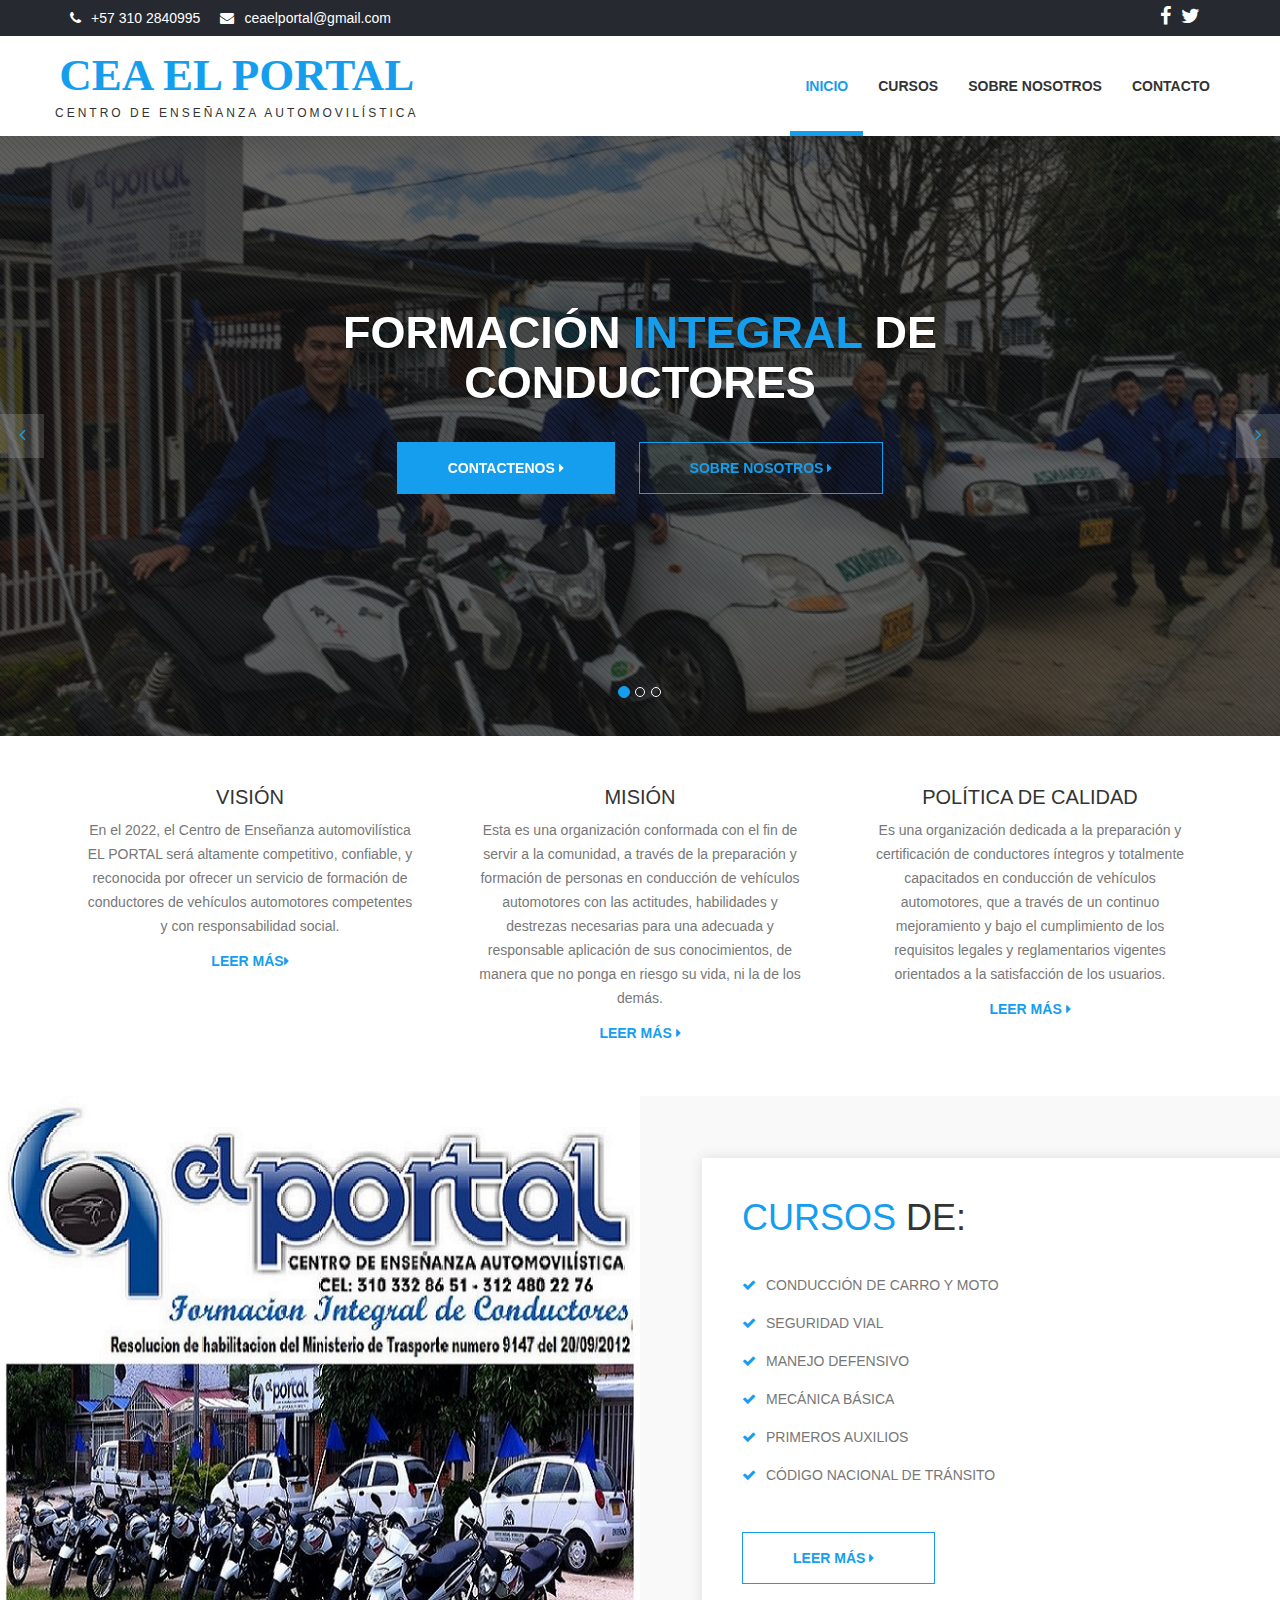
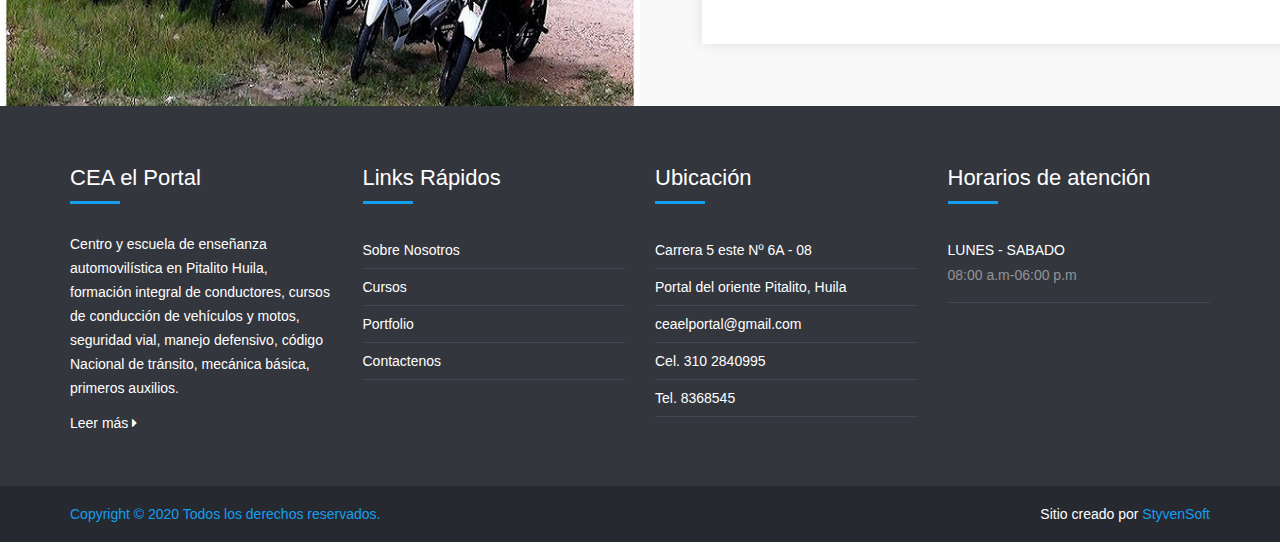
==== commit 68576a1e: "Create section heading courses" ====
--- a/index.html
+++ b/index.html
@@ -166,6 +166,39 @@
         </div>
     </section>
 
+    
+    <section id="about">
+        <div class="image-holder col-lg-6 col-md-6 col-sm-6 col-xs-12 pull-left">
+            <div class="background-imgholder">
+                <img src="img/1.jpg" alt="about" class="img-responsive" style="display:none;" />
+            </div>
+        </div>
+
+        <div class="container-fluid">
+
+            <div class="col-md-7 col-md-offset-6 col-sm-8 col-sm-offset-2 col-xs-12 text-inner ">
+                <div class="text-block">
+                    <div class="section-heading">
+                        <h1><span>CURSOS</span> DE:</h1>
+                    </div>
+                    <br>
+                    <ul class="aboutul">
+                        <li> <i class="fa fa-check"></i>CONDUCCIÓN DE CARRO Y MOTO</li>
+                        <li> <i class="fa fa-check"></i>SEGURIDAD VIAL</li>
+                        <li> <i class="fa fa-check"></i>MANEJO DEFENSIVO</li>
+                        <li> <i class="fa fa-check"></i>MECÁNICA BÁSICA</li>
+                        <li> <i class="fa fa-check"></i>PRIMEROS AUXILIOS</li>
+                        <li> <i class="fa fa-check"></i>CÓDIGO NACIONAL DE TRÁNSITO</li>
+                    </ul>
+
+                    <button type="button" class="btn btn-primary slide">Leer más  <i class="fa fa-caret-right"></i> </button>
+
+
+                </div>
+            </div>
+        </div>
+    </section>
+
     <section id="footer">
         <div class="container">
             <div class="row">
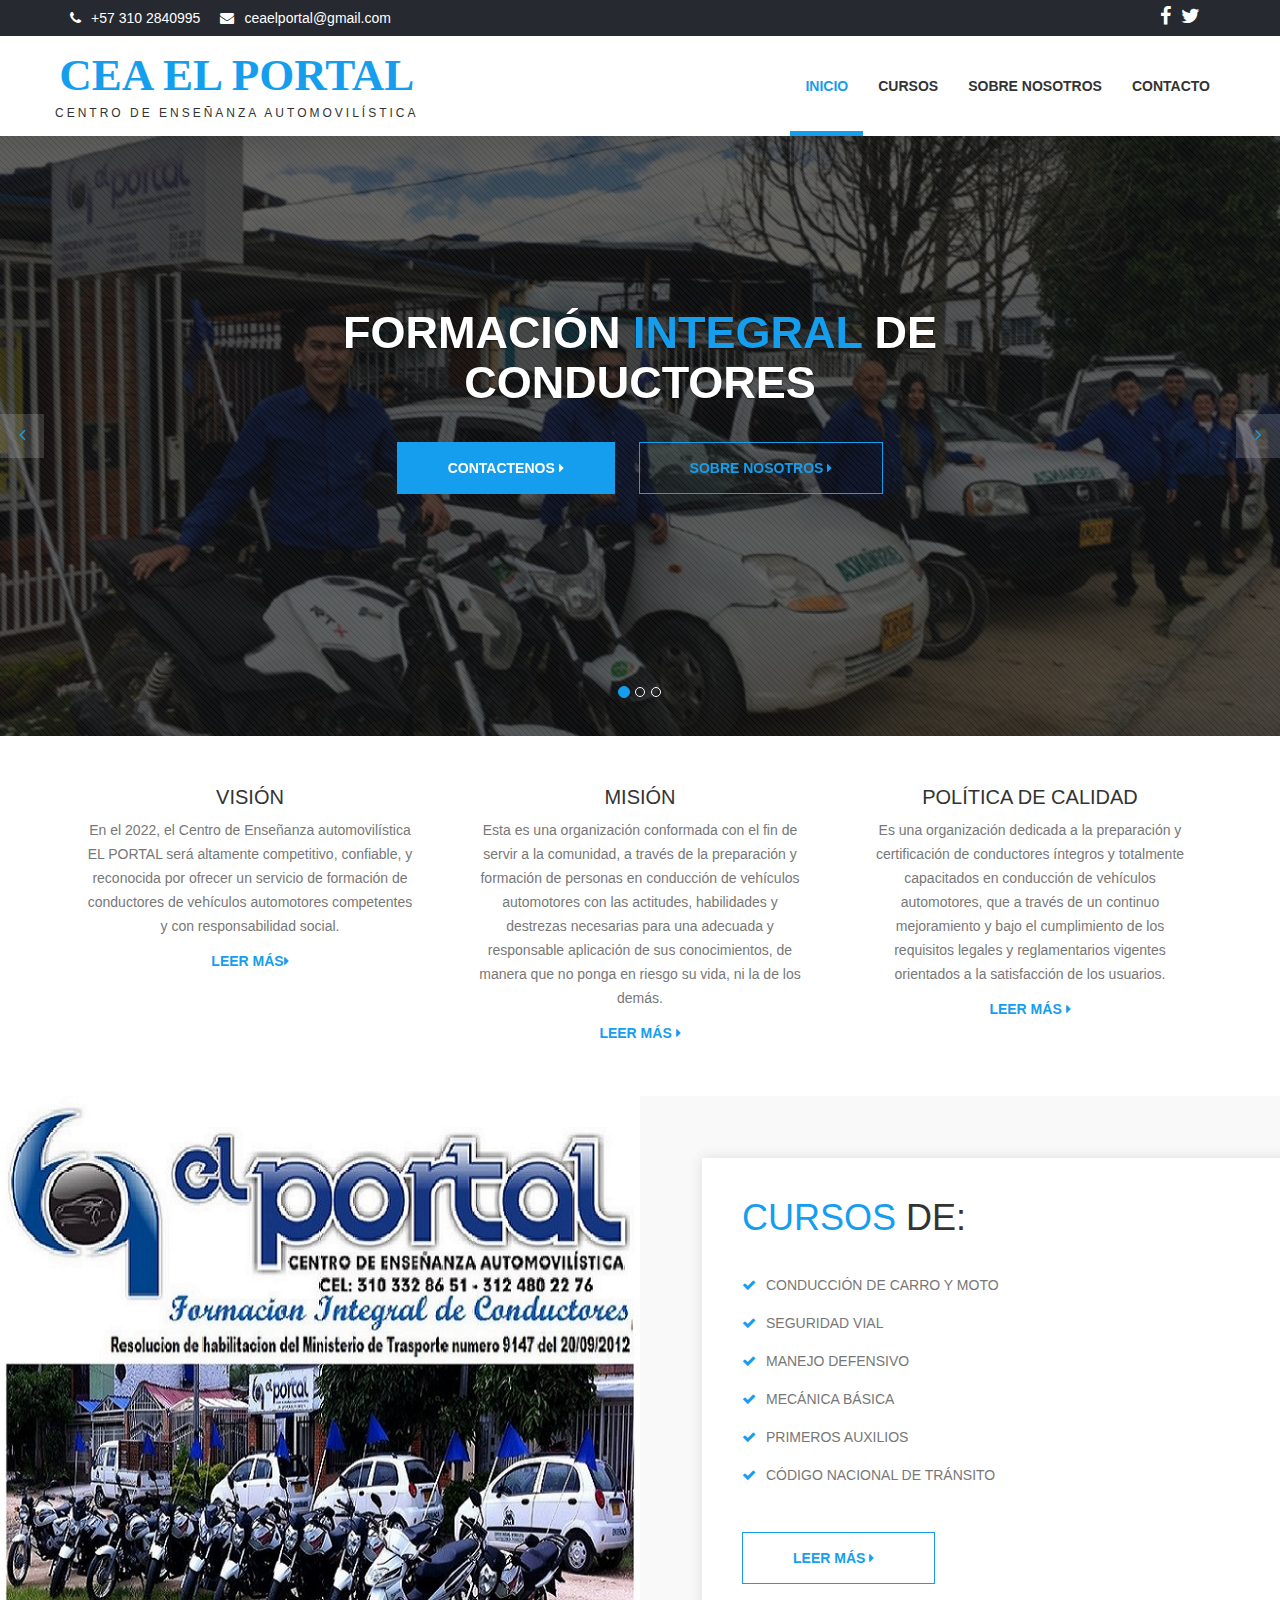
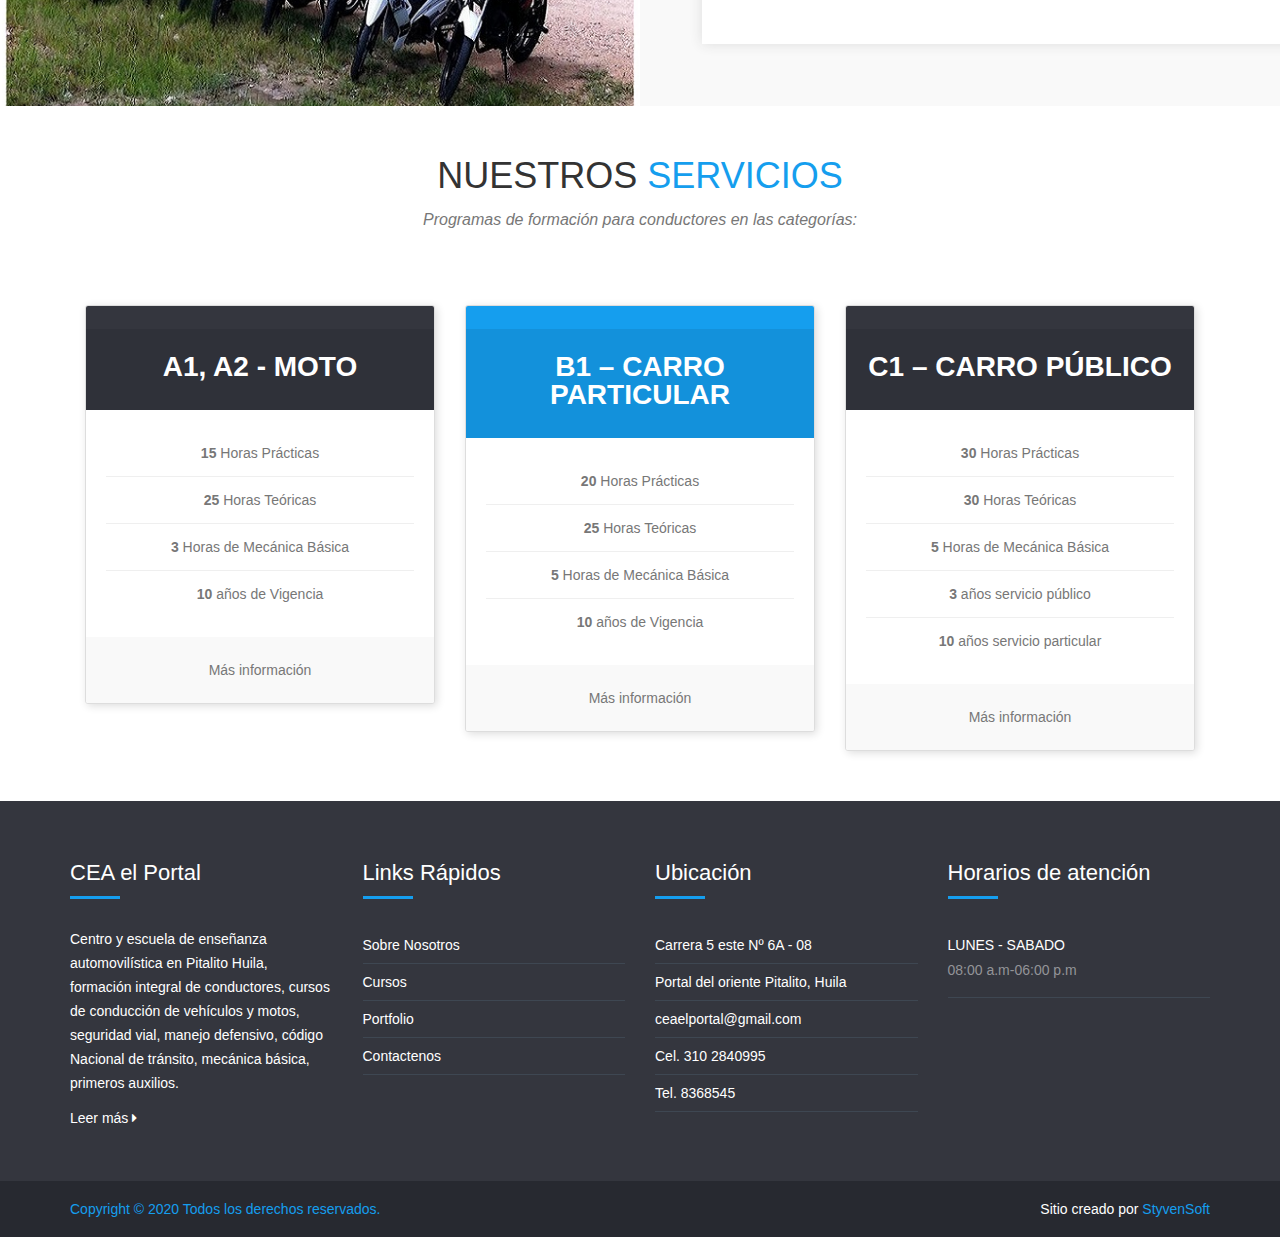
==== commit 7d3c2ba0: "Create section services" ====
--- a/index.html
+++ b/index.html
@@ -199,6 +199,103 @@
         </div>
     </section>
 
+    <section id="features-page">
+    <!--pricing-->
+        <div class="subsection4">
+            <div class="container">
+                <div class="col span_12">
+                    <div class="col-sm-12 wpb_column column_container">
+                        <div class="wpb_wrapper">
+                            <div class="section-heading text-center">
+                                <h1>NUESTROS  <span>SERVICIOS</span></h1>
+                                <p class="subheading">Programas de formación para conductores en las categorías:</p>
+                            </div>
+                            <div class="row" style="margin-top:30px;">
+                                <div class="wpb_column vc_column_container col-sm-4 block grow">
+                                    <div class="vc_column-inner">
+                                        <div class="wpb_wrapper">
+                                            <div class="pricing-plan pricing-color-true">
+                                                <div class="pricing-plan-head pricing-plan-1">
+                                                    <h3></h3>
+                                                    <div class="pricing-price">
+                                                        <span class="pricing-amount">A1, A2 - MOTO</span>
+                                                        <span class="pricing-per"></span>
+                                                        
+                                                    </div>
+                                                </div>
+                                                <ul>
+                                                    <li><strong>15</strong> Horas Prácticas</li>
+                                                    <li><strong>25</strong> Horas Teóricas</li>
+                                                    <li><strong>3</strong> Horas de Mecánica Básica</li>
+                                                    <li><strong>10</strong> años de Vigencia </li>
+                                                    <!-- <li><strong>Basic</strong> Stats</li> -->
+                                                </ul>
+                                                <div class="pricing-signup">
+                                                    <a href="#" class="button color-5">Más información</a>
+                                                </div>
+                                            </div>
+                                        </div>
+                                    </div>
+                                </div>
+                                <div class="wpb_column vc_column_container col-sm-4 block grow">
+                                    <div class="vc_column-inner">
+                                        <div class="wpb_wrapper">
+                                            <div class="pricing-plan pricing-color-true ">
+                                                <div class="pricing-plan-head pricing-plan-2">
+                                                    
+                                                    <h3></h3>
+                                                    <div class="pricing-price">
+                                                        <span class="pricing-amount">B1 – CARRO PARTICULAR</span>
+                                                        <span class="pricing-per"></span>
+                                                    </div>
+                                                </div>
+                                                <ul>
+                                                    <li><strong>20</strong> Horas Prácticas</li>
+                                                    <li><strong>25</strong> Horas Teóricas</li>
+                                                    <li><strong>5</strong> Horas de Mecánica Básica</li>
+                                                    <li><strong>10</strong> años de Vigencia </li>
+                                                    <!-- <li><b>Complex</b>&nbsp;Stats</li> -->
+                                                </ul>
+                                                <div class="pricing-signup">
+                                                    <a href="#" class="button color-5">Más información</a>
+                                                </div>
+                                            </div>
+                                        </div>
+                                    </div>
+                                </div>
+                                <div class="wpb_column vc_column_container col-sm-4 block grow">
+                                    <div class="vc_column-inner ">
+                                        <div class="wpb_wrapper">
+                                            <div class="pricing-plan pricing-color-true">
+                                                <div class="pricing-plan-head pricing-plan-1">
+                                                    <h3></h3>
+                                                    <div class="pricing-price">
+                                                        <span class="pricing-amount">C1 – CARRO PÚBLICO</span>
+                                                        <span class="pricing-per"></span>
+                                                    </div>
+                                                </div>
+                                                <ul>
+                                                    <li><strong>30</strong> Horas Prácticas</li>
+                                                    <li><strong>30</strong> Horas Teóricas</li>
+                                                    <li><strong>5</strong> Horas de Mecánica Básica</li>
+                                                    <li><b>3</b> años servicio público</li>
+                                                    <li><b>10</b> años servicio particular</li>
+                                                </ul>
+                                                <div class="pricing-signup">
+                                                    <a href="#" class="button color-5">Más información</a>
+                                                </div>
+                                            </div>
+                                        </div>
+                                    </div>
+                                </div>
+                            </div>
+                        </div>
+                    </div>
+                </div>
+            </div>
+        </div>
+    </section>
+    
     <section id="footer">
         <div class="container">
             <div class="row">
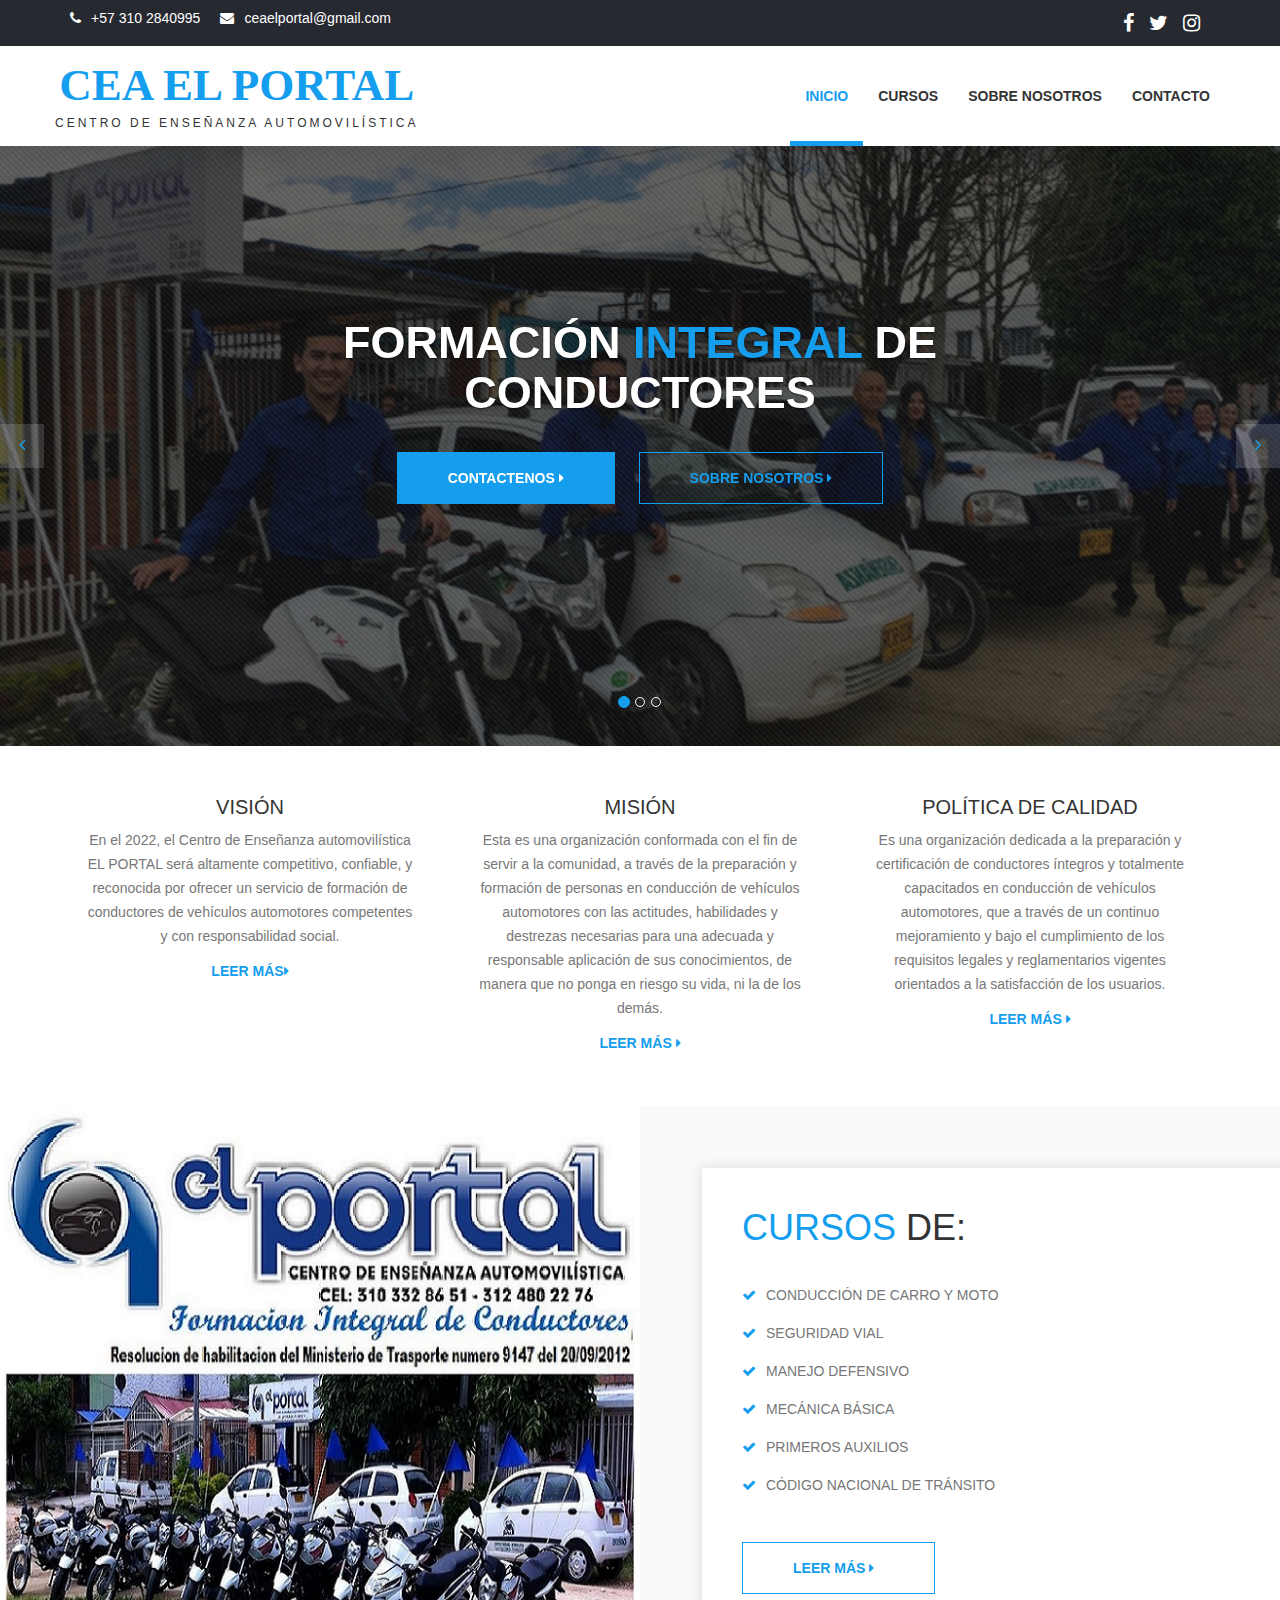
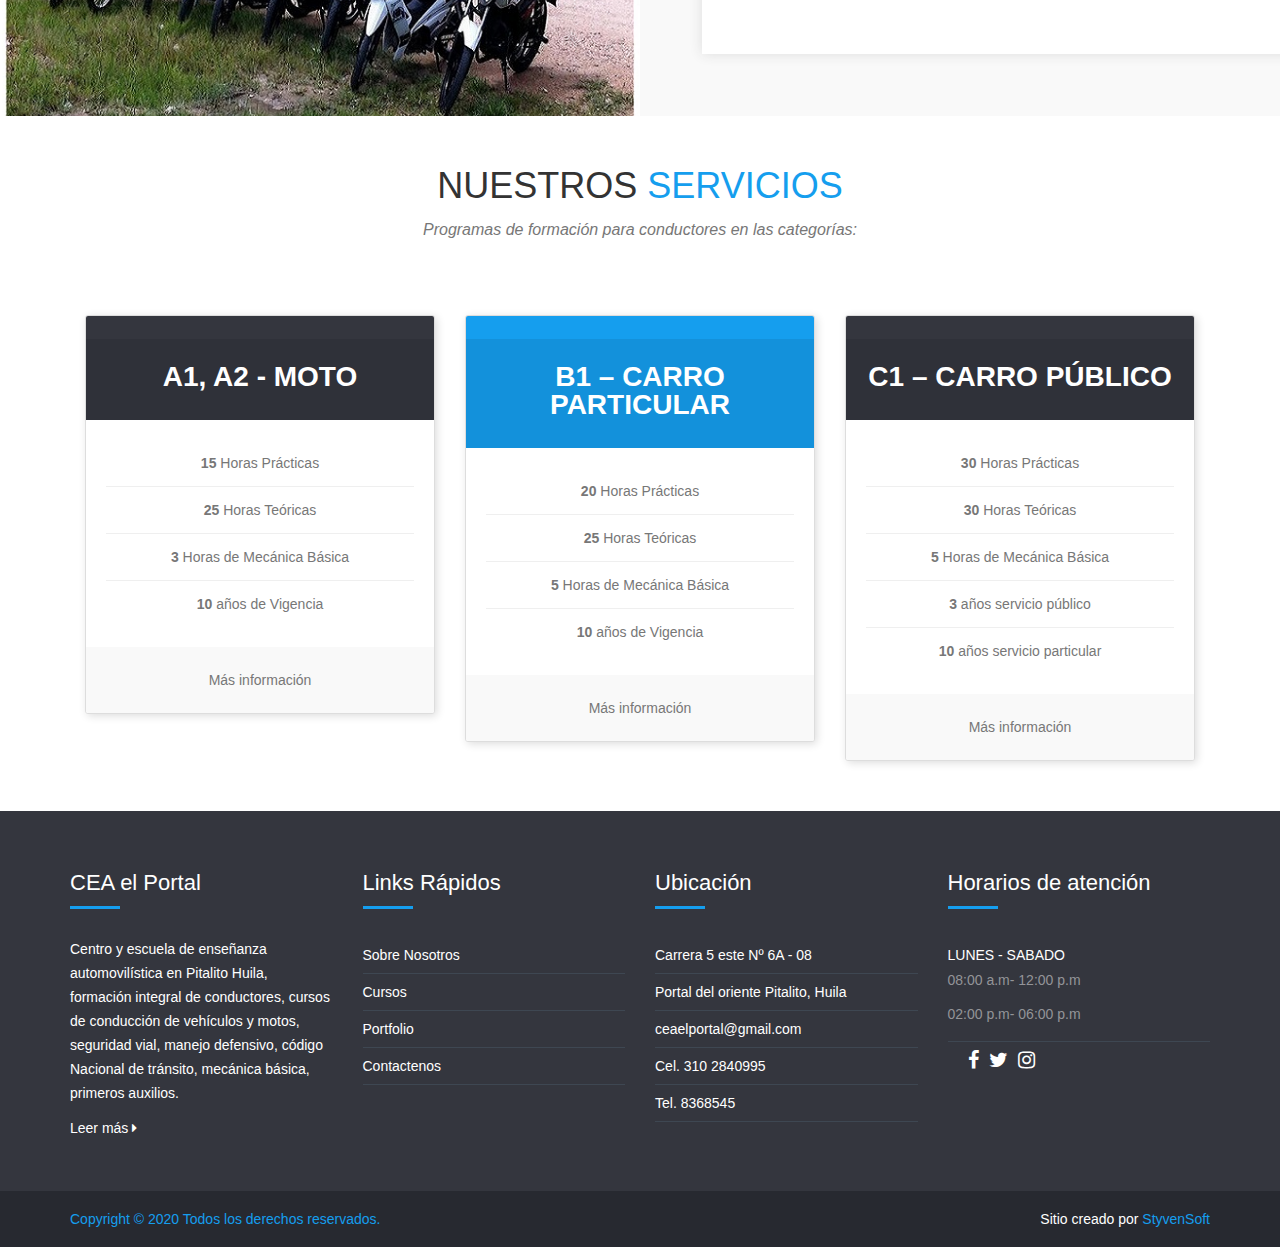
==== commit 77159f19: "Create page about" ====
--- a/index.html
+++ b/index.html
@@ -39,8 +39,9 @@
                 </div>
                 <div class="col-md-5 col-sm-5 col-xs-5 social">
                     <ul class="social_links">
-                        <li><a href="https://www.facebook.com/ceaelportal/"><i class="fa fa-facebook"></i></a></li>
-                        <li><a href="#"><i class="fa fa-twitter"></i></a></li>
+                        <li><a href="https://www.facebook.com/ceaelportal/" target="_blank"><i class="fa fa-facebook"></i></a></li>
+                        <li><a href="https://twitter.com/ceaelportal" target="_blank"><i class="fa fa-twitter"></i></a></li>
+                        <li><a href="https://www.instagram.com/ceaelportal/" target="_blank"><i class="fa fa-instagram"></i></a></li>
                     </ul>
                 </div>
             </div>
@@ -68,7 +69,7 @@
                         <ul class="nav navbar-nav">
                             <li class="active"><a href="#">Inicio</a></li>
                             <li><a href="about.html">Cursos</a></li>
-                            <li><a href="about.html">Sobre Nosotros</a></li>
+                            <li><a href="./about/">Sobre Nosotros</a></li>
                             <li><a href="contact.html">Contacto</a></li>
                         </ul>
                     </div>
@@ -335,18 +336,25 @@
                     </div>
                 </div>
 
-                <div class="col-md-3 col-sm-3 col-xs-12 <block></block>">
+                <div class="col-md-3 col-sm-3 col-xs-12 block">
                     <div class="footer-block">
                         <h4>Horarios de atención</h4>
                         <hr/>
                         <ul class="footer-links">
                             <li>
                                 <a href="#" class="post">LUNES - SABADO</a>
-                                <p class="post-date">08:00 a.m-06:00 p.m</p>
+                                <p class="post-date">08:00 a.m- 12:00 p.m</p>
+                                <p class="post-date">02:00 p.m- 06:00 p.m</p>
                             </li>
                             
-
                         </ul>
+                        <div class="col-md-5 col-sm-5 col-xs-5 social">
+                            <ul class="social_links">
+                                <li><a href="https://www.facebook.com/ceaelportal/" target="_blank"><i class="fa fa-facebook"></i></a></li>
+                                <li><a href="https://twitter.com/ceaelportal" target="_blank"><i class="fa fa-twitter"></i></a></li>
+                                <li><a href="https://www.instagram.com/ceaelportal/" target="_blank"><i class="fa fa-instagram"></i></a></li>
+                            </ul>
+                        </div>
                     </div>
                 </div>
             </div>
--- a/css/skin.css
+++ b/css/skin.css
@@ -2669,4 +2669,11 @@
 }
 body.lightgreen #login-reg .form-box .btn {
 	background-color: #b4de50;
+}
+.social_links > li {
+    font-size: 2rem;
+    margin: .5rem;
+}
+ul.social_links {
+    display: flex;
 }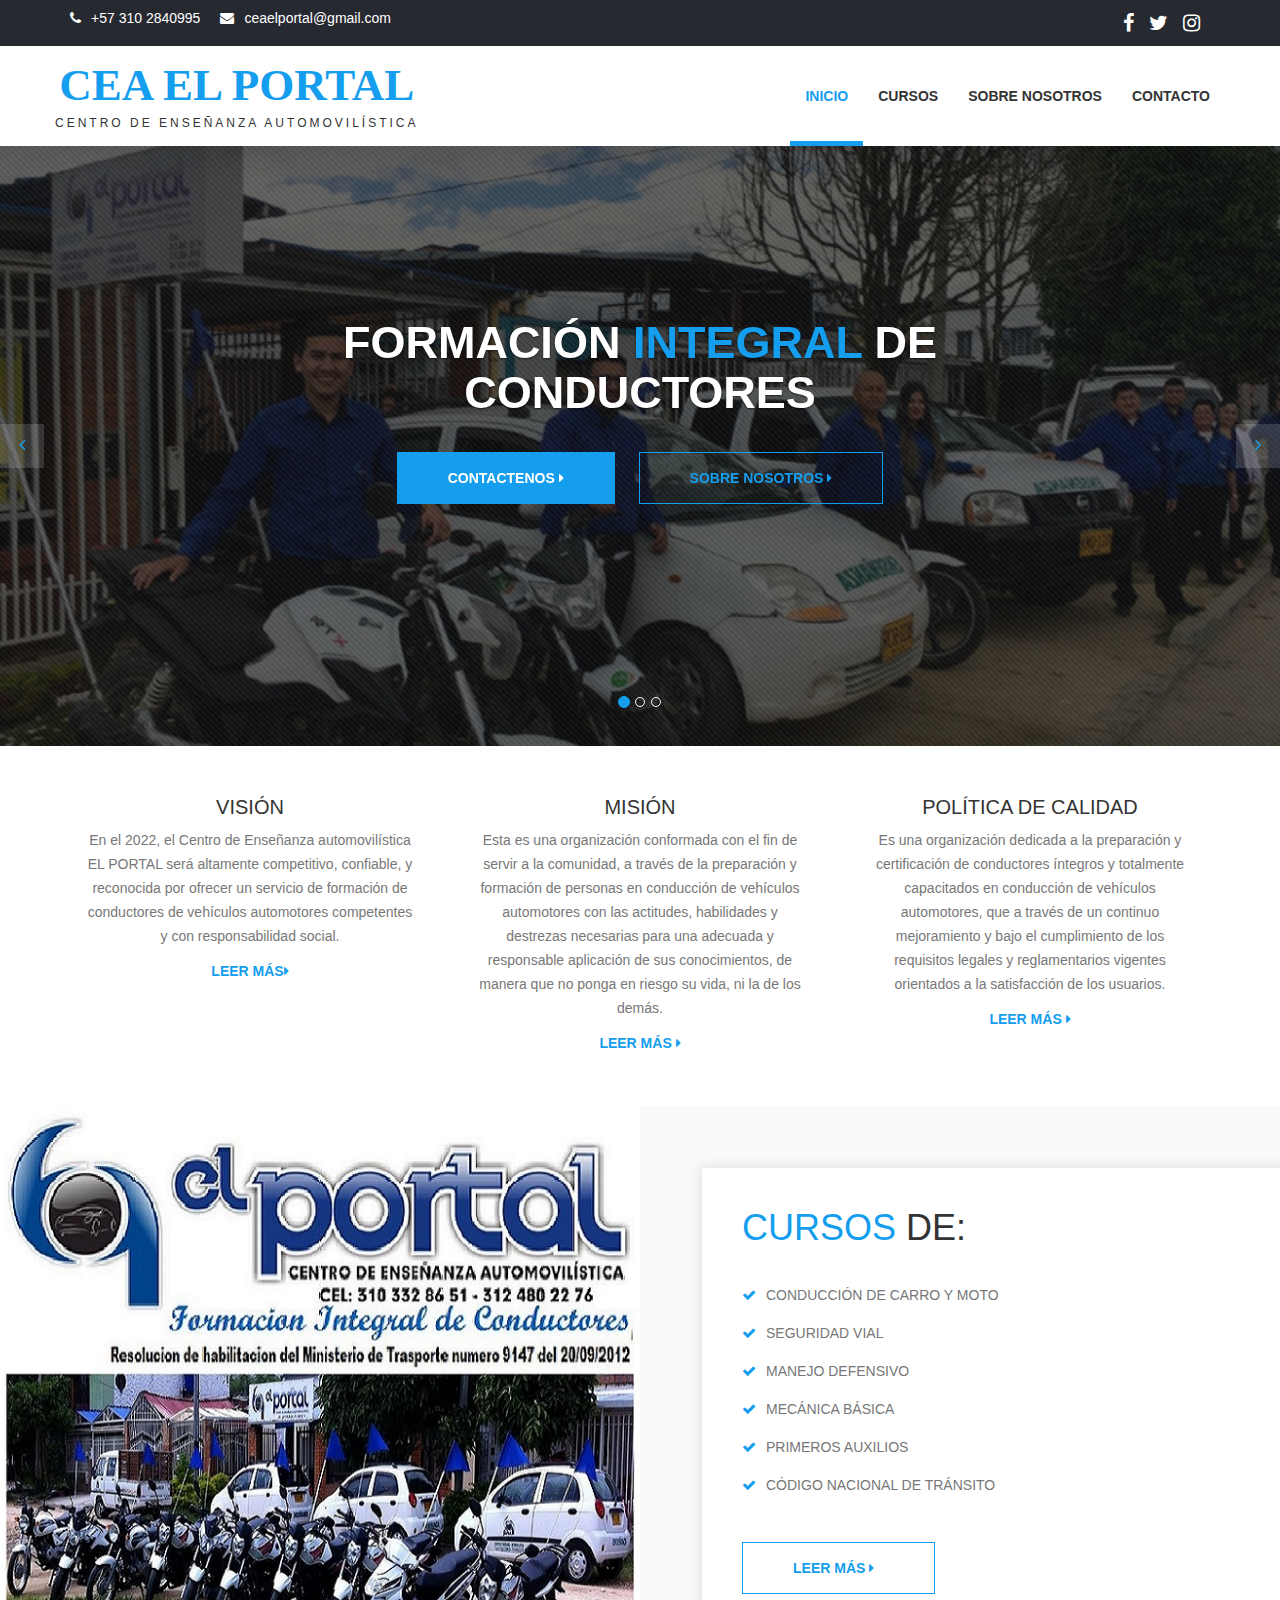
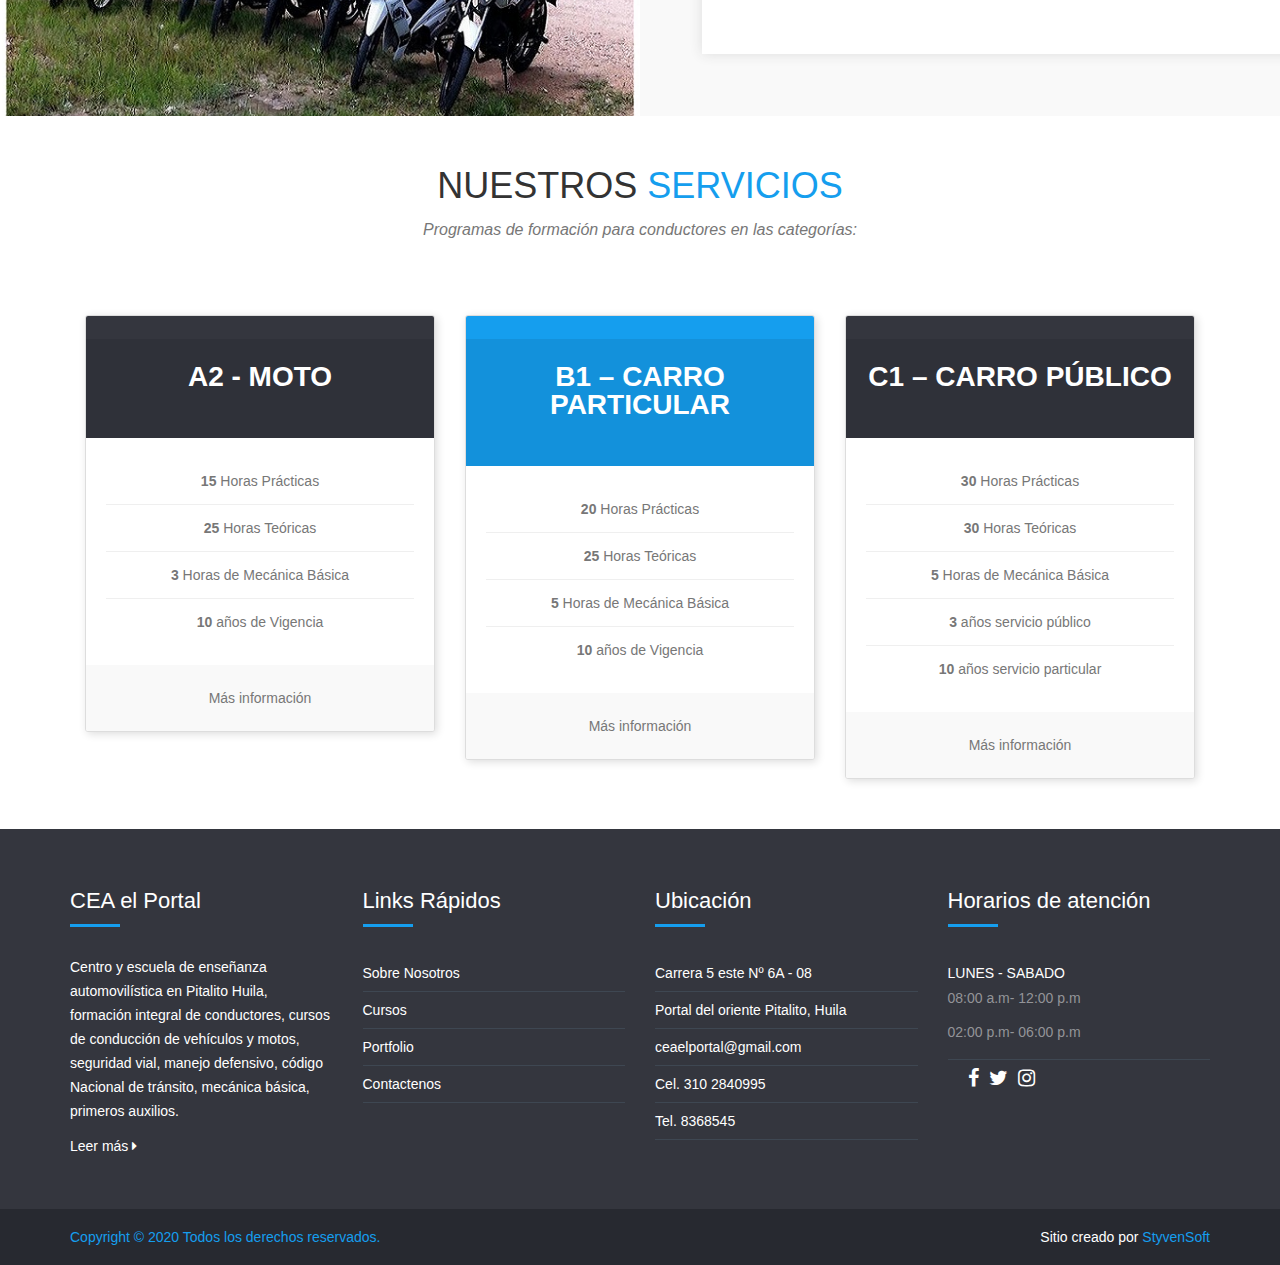
==== commit 9b33030f: "Create page contact" ====
--- a/index.html
+++ b/index.html
@@ -68,9 +68,9 @@
                     <div id="navbar" class="collapse navbar-collapse navbar-right">
                         <ul class="nav navbar-nav">
                             <li class="active"><a href="#">Inicio</a></li>
-                            <li><a href="about.html">Cursos</a></li>
+                            <li><a href="./courses/">Cursos</a></li>
                             <li><a href="./about/">Sobre Nosotros</a></li>
-                            <li><a href="contact.html">Contacto</a></li>
+                            <li><a href="./contact/">Contacto</a></li>
                         </ul>
                     </div>
                     <!--/.nav-collapse -->
@@ -219,7 +219,7 @@
                                                 <div class="pricing-plan-head pricing-plan-1">
                                                     <h3></h3>
                                                     <div class="pricing-price">
-                                                        <span class="pricing-amount">A1, A2 - MOTO</span>
+                                                        <span class="pricing-amount">A2 - MOTO</span>
                                                         <span class="pricing-per"></span>
                                                         
                                                     </div>
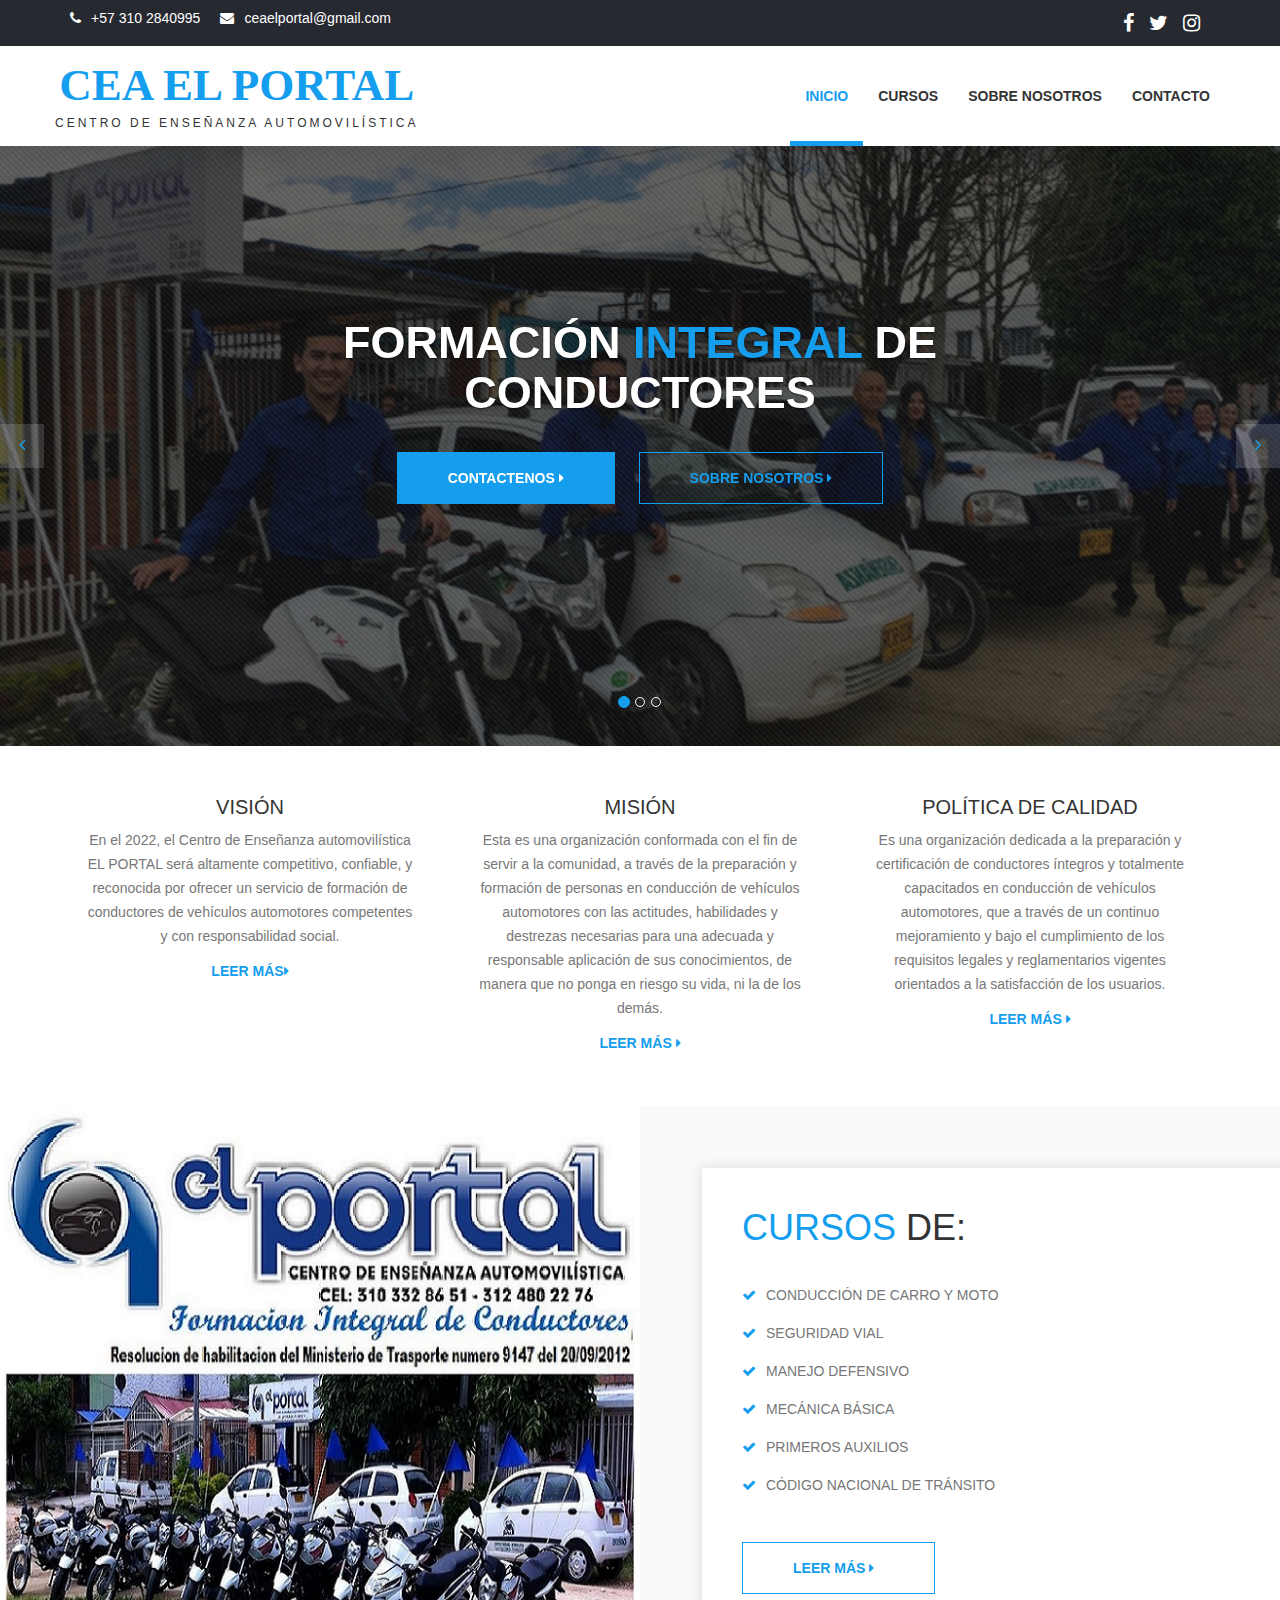
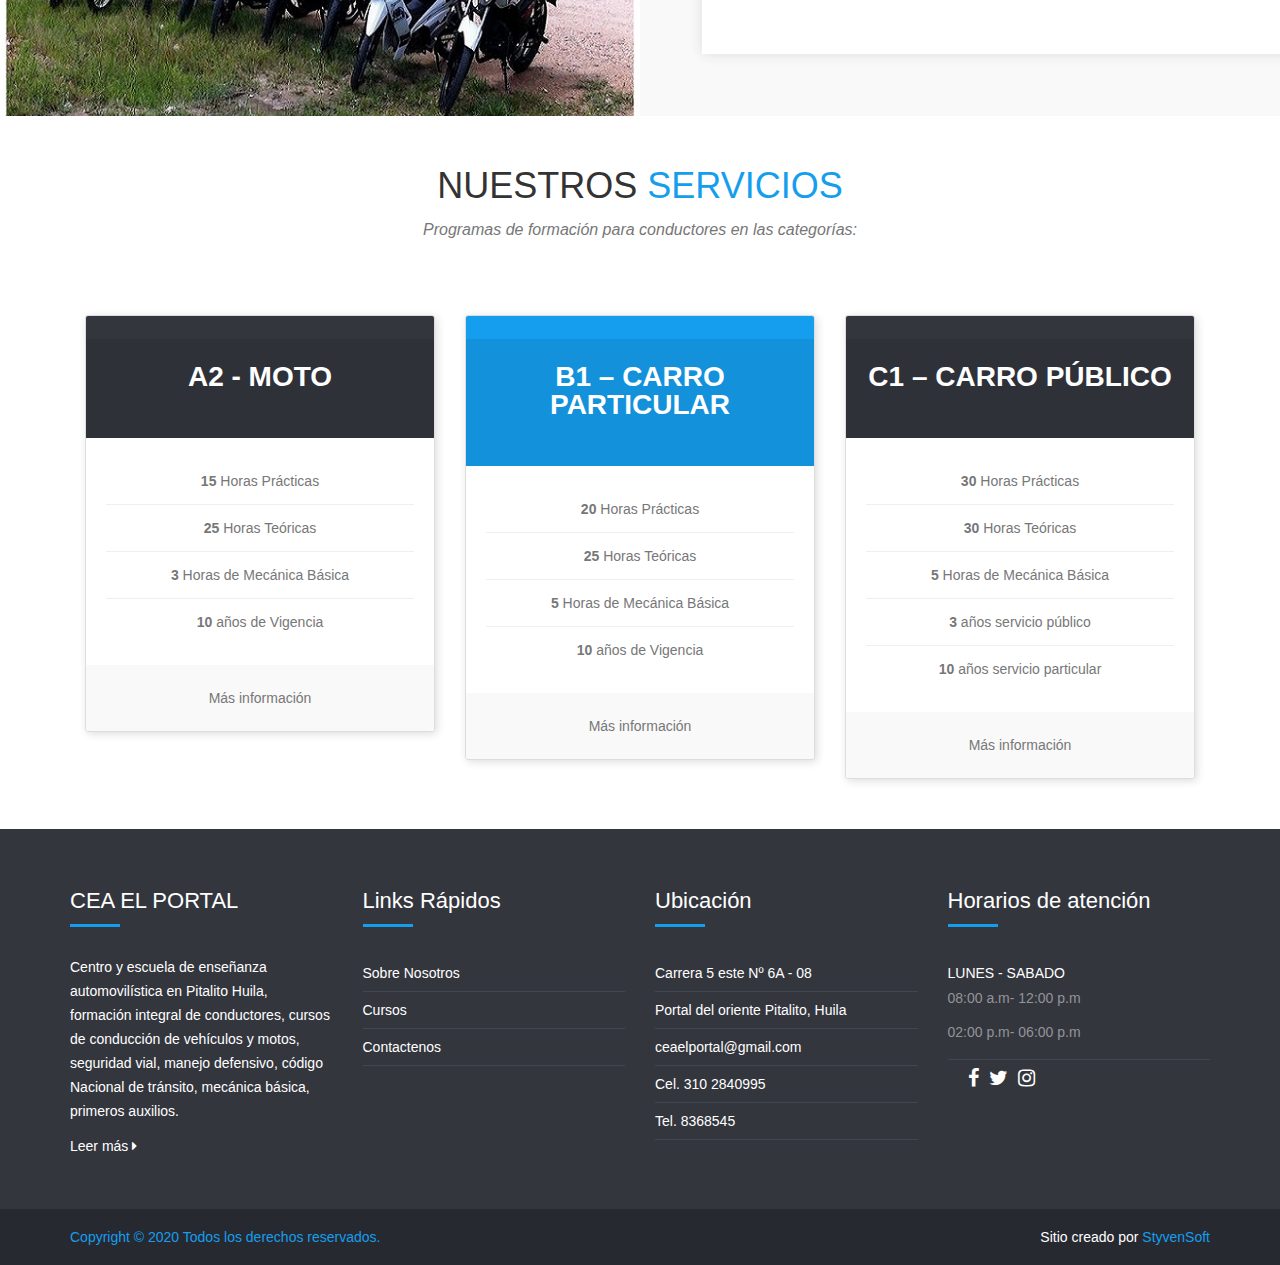
==== commit e583a697: "Change info and add media query for title h1" ====
--- a/index.html
+++ b/index.html
@@ -302,7 +302,7 @@
             <div class="row">
                 <div class="col-md-3 col-sm-3 col-xs-12 block">
                     <div class="footer-block">
-                        <h4>CEA el Portal</h4>
+                        <h4>CEA EL PORTAL</h4>
                         <hr/>
                         <p>Centro y escuela de enseñanza automovilística en Pitalito Huila, formación integral de conductores, cursos de conducción de vehículos y motos, seguridad vial, manejo defensivo, código Nacional de tránsito, mecánica básica, primeros auxilios.</p>
                         <a href="#" class="learnmore">Leer más <i class="fa fa-caret-right"></i></a>
@@ -316,7 +316,6 @@
                         <ul class="footer-links">
                             <li><a href="#">Sobre Nosotros</a></li>
                             <li><a href="#">Cursos</a></li>
-                            <li><a href="#">Portfolio</a></li>
                             <li><a href="#">Contactenos</a></li>
                         </ul>
                     </div>
--- a/css/skin.css
+++ b/css/skin.css
@@ -1,363 +1,361 @@
-/******************* CYAN THEME *******************/
-body.cyan span {
-	color: #1abac8;
-}
-body.cyan .btn-primary {
+/******************* BLUE THEME *******************/
+body.blue span {
+	color: #159eee;
+}
+body.blue .btn-primary {
 	padding: 15px 50px;
 	border-radius: 0px;
 	font-weight: bold;
 	text-transform: uppercase;
-	color: #1abac8;
-	background-color: #fff;
-	border-color: #1abac8;
+	color: #159eee;
+	background-color: #fff;
+	border-color: #159eee;
 	background: none;
 }
-body.cyan .btn-primary:focus, body.cyan .btn-primary.focus {
-	color: #1abac8;
+body.blue .btn-primary:focus, body.blue .btn-primary.focus {
+	color: #159eee;
 	background-color: #e6e6e6;
-	border-color: #0b5157;
-}
-body.cyan .btn-primary:hover {
-	color: #1abac8;
+	border-color: #09517b;
+}
+body.blue .btn-primary:hover {
+	color: #159eee;
 	background-color: #e6e6e6;
-	border-color: #138892;
-}
-body.cyan .btn-primary:active, body.cyan .btn-primary.active, .open > body.cyan .btn-primary.dropdown-toggle {
-	color: #1abac8;
+	border-color: #0d79b8;
+}
+body.blue .btn-primary:active, body.blue .btn-primary.active, .open > body.blue .btn-primary.dropdown-toggle {
+	color: #159eee;
 	background-color: #e6e6e6;
-	border-color: #138892;
-}
-body.cyan .btn-primary:active:hover, body.cyan .btn-primary:active:focus, body.cyan .btn-primary:active.focus, body.cyan .btn-primary.active:hover, body.cyan .btn-primary.active:focus, body.cyan .btn-primary.active.focus, .open > body.cyan .btn-primary.dropdown-toggle:hover, .open > body.cyan .btn-primary.dropdown-toggle:focus, .open > body.cyan .btn-primary.dropdown-toggle.focus {
-	color: #1abac8;
+	border-color: #0d79b8;
+}
+body.blue .btn-primary:active:hover, body.blue .btn-primary:active:focus, body.blue .btn-primary:active.focus, body.blue .btn-primary.active:hover, body.blue .btn-primary.active:focus, body.blue .btn-primary.active.focus, .open > body.blue .btn-primary.dropdown-toggle:hover, .open > body.blue .btn-primary.dropdown-toggle:focus, .open > body.blue .btn-primary.dropdown-toggle.focus {
+	color: #159eee;
 	background-color: #d4d4d4;
-	border-color: #0b5157;
-}
-body.cyan .btn-primary:active, body.cyan .btn-primary.active, .open > body.cyan .btn-primary.dropdown-toggle {
-	background-image: none;
-}
-body.cyan .btn-primary.disabled:hover, body.cyan .btn-primary.disabled:focus, body.cyan .btn-primary.disabled.focus, body.cyan .btn-primary[disabled]:hover, body.cyan .btn-primary[disabled]:focus, body.cyan .btn-primary[disabled].focus, fieldset[disabled] body.cyan .btn-primary:hover, fieldset[disabled] body.cyan .btn-primary:focus, fieldset[disabled] body.cyan .btn-primary.focus {
-	background-color: #fff;
-	border-color: #1abac8;
-}
-body.cyan .btn-primary .badge {
-	color: #fff;
-	background-color: #1abac8;
-}
-body.cyan .btn-primary:hover, body.cyan .btn-primary:focus, body.cyan .btn-primary:active {
-	color: #fff;
-	background-color: #1abac8;
-	border-color: #1abac8;
+	border-color: #09517b;
+}
+body.blue .btn-primary:active, body.blue .btn-primary.active, .open > body.blue .btn-primary.dropdown-toggle {
+	background-image: none;
+}
+body.blue .btn-primary.disabled:hover, body.blue .btn-primary.disabled:focus, body.blue .btn-primary.disabled.focus, body.blue .btn-primary[disabled]:hover, body.blue .btn-primary[disabled]:focus, body.blue .btn-primary[disabled].focus, fieldset[disabled] body.blue .btn-primary:hover, fieldset[disabled] body.blue .btn-primary:focus, fieldset[disabled] body.blue .btn-primary.focus {
+	background-color: #fff;
+	border-color: #159eee;
+}
+body.blue .btn-primary .badge {
+	color: #fff;
+	background-color: #159eee;
+}
+body.blue .btn-primary:hover, body.blue .btn-primary:focus, body.blue .btn-primary:active {
+	color: #fff;
+	background-color: #159eee;
+	border-color: #159eee;
 	transition: 0.25s;
 }
-body.cyan .btn-primary:hover:focus, body.cyan .btn-primary:hover.focus, body.cyan .btn-primary:focus:focus, body.cyan .btn-primary:focus.focus, body.cyan .btn-primary:active:focus, body.cyan .btn-primary:active.focus {
-	color: #fff;
-	background-color: #14909b;
-	border-color: #0b5157;
-}
-body.cyan .btn-primary:hover:hover, body.cyan .btn-primary:focus:hover, body.cyan .btn-primary:active:hover {
-	color: #fff;
-	background-color: #14909b;
-	border-color: #138892;
-}
-body.cyan .btn-primary:hover:active, body.cyan .btn-primary:hover.active, .open > body.cyan .btn-primary:hover.dropdown-toggle, body.cyan .btn-primary:focus:active, body.cyan .btn-primary:focus.active, .open > body.cyan .btn-primary:focus.dropdown-toggle, body.cyan .btn-primary:active:active, body.cyan .btn-primary:active.active, .open > body.cyan .btn-primary:active.dropdown-toggle {
-	color: #fff;
-	background-color: #14909b;
-	border-color: #138892;
-}
-body.cyan .btn-primary:hover:active:hover, body.cyan .btn-primary:hover:active:focus, body.cyan .btn-primary:hover:active.focus, body.cyan .btn-primary:hover.active:hover, body.cyan .btn-primary:hover.active:focus, body.cyan .btn-primary:hover.active.focus, .open > body.cyan .btn-primary:hover.dropdown-toggle:hover, .open > body.cyan .btn-primary:hover.dropdown-toggle:focus, .open > body.cyan .btn-primary:hover.dropdown-toggle.focus, body.cyan .btn-primary:focus:active:hover, body.cyan .btn-primary:focus:active:focus, body.cyan .btn-primary:focus:active.focus, body.cyan .btn-primary:focus.active:hover, body.cyan .btn-primary:focus.active:focus, body.cyan .btn-primary:focus.active.focus, .open > body.cyan .btn-primary:focus.dropdown-toggle:hover, .open > body.cyan .btn-primary:focus.dropdown-toggle:focus, .open > body.cyan .btn-primary:focus.dropdown-toggle.focus, body.cyan .btn-primary:active:active:hover, body.cyan .btn-primary:active:active:focus, body.cyan .btn-primary:active:active.focus, body.cyan .btn-primary:active.active:hover, body.cyan .btn-primary:active.active:focus, body.cyan .btn-primary:active.active.focus, .open > body.cyan .btn-primary:active.dropdown-toggle:hover, .open > body.cyan .btn-primary:active.dropdown-toggle:focus, .open > body.cyan .btn-primary:active.dropdown-toggle.focus {
-	color: #fff;
-	background-color: #10737b;
-	border-color: #0b5157;
-}
-body.cyan .btn-primary:hover:active, body.cyan .btn-primary:hover.active, .open > body.cyan .btn-primary:hover.dropdown-toggle, body.cyan .btn-primary:focus:active, body.cyan .btn-primary:focus.active, .open > body.cyan .btn-primary:focus.dropdown-toggle, body.cyan .btn-primary:active:active, body.cyan .btn-primary:active.active, .open > body.cyan .btn-primary:active.dropdown-toggle {
-	background-image: none;
-}
-body.cyan .btn-primary:hover.disabled:hover, body.cyan .btn-primary:hover.disabled:focus, body.cyan .btn-primary:hover.disabled.focus, body.cyan .btn-primary:hover[disabled]:hover, body.cyan .btn-primary:hover[disabled]:focus, body.cyan .btn-primary:hover[disabled].focus, fieldset[disabled] body.cyan .btn-primary:hover:hover, fieldset[disabled] body.cyan .btn-primary:hover:focus, fieldset[disabled] body.cyan .btn-primary:hover.focus, body.cyan .btn-primary:focus.disabled:hover, body.cyan .btn-primary:focus.disabled:focus, body.cyan .btn-primary:focus.disabled.focus, body.cyan .btn-primary:focus[disabled]:hover, body.cyan .btn-primary:focus[disabled]:focus, body.cyan .btn-primary:focus[disabled].focus, fieldset[disabled] body.cyan .btn-primary:focus:hover, fieldset[disabled] body.cyan .btn-primary:focus:focus, fieldset[disabled] body.cyan .btn-primary:focus.focus, body.cyan .btn-primary:active.disabled:hover, body.cyan .btn-primary:active.disabled:focus, body.cyan .btn-primary:active.disabled.focus, body.cyan .btn-primary:active[disabled]:hover, body.cyan .btn-primary:active[disabled]:focus, body.cyan .btn-primary:active[disabled].focus, fieldset[disabled] body.cyan .btn-primary:active:hover, fieldset[disabled] body.cyan .btn-primary:active:focus, fieldset[disabled] body.cyan .btn-primary:active.focus {
-	background-color: #1abac8;
-	border-color: #1abac8;
-}
-body.cyan .btn-primary:hover .badge, body.cyan .btn-primary:focus .badge, body.cyan .btn-primary:active .badge {
-	color: #1abac8;
-	background-color: #fff;
-}
-body.cyan .btn-primary:hover:hover, body.cyan .btn-primary:hover:focus, body.cyan .btn-primary:hover.focus, body.cyan .btn-primary:focus:hover, body.cyan .btn-primary:focus:focus, body.cyan .btn-primary:focus.focus, body.cyan .btn-primary:active:hover, body.cyan .btn-primary:active:focus, body.cyan .btn-primary:active.focus {
+body.blue .btn-primary:hover:focus, body.blue .btn-primary:hover.focus, body.blue .btn-primary:focus:focus, body.blue .btn-primary:focus.focus, body.blue .btn-primary:active:focus, body.blue .btn-primary:active.focus {
+	color: #fff;
+	background-color: #0e80c2;
+	border-color: #09517b;
+}
+body.blue .btn-primary:hover:hover, body.blue .btn-primary:focus:hover, body.blue .btn-primary:active:hover {
+	color: #fff;
+	background-color: #0e80c2;
+	border-color: #0d79b8;
+}
+body.blue .btn-primary:hover:active, body.blue .btn-primary:hover.active, .open > body.blue .btn-primary:hover.dropdown-toggle, body.blue .btn-primary:focus:active, body.blue .btn-primary:focus.active, .open > body.blue .btn-primary:focus.dropdown-toggle, body.blue .btn-primary:active:active, body.blue .btn-primary:active.active, .open > body.blue .btn-primary:active.dropdown-toggle {
+	color: #fff;
+	background-color: #0e80c2;
+	border-color: #0d79b8;
+}
+body.blue .btn-primary:hover:active:hover, body.blue .btn-primary:hover:active:focus, body.blue .btn-primary:hover:active.focus, body.blue .btn-primary:hover.active:hover, body.blue .btn-primary:hover.active:focus, body.blue .btn-primary:hover.active.focus, .open > body.blue .btn-primary:hover.dropdown-toggle:hover, .open > body.blue .btn-primary:hover.dropdown-toggle:focus, .open > body.blue .btn-primary:hover.dropdown-toggle.focus, body.blue .btn-primary:focus:active:hover, body.blue .btn-primary:focus:active:focus, body.blue .btn-primary:focus:active.focus, body.blue .btn-primary:focus.active:hover, body.blue .btn-primary:focus.active:focus, body.blue .btn-primary:focus.active.focus, .open > body.blue .btn-primary:focus.dropdown-toggle:hover, .open > body.blue .btn-primary:focus.dropdown-toggle:focus, .open > body.blue .btn-primary:focus.dropdown-toggle.focus, body.blue .btn-primary:active:active:hover, body.blue .btn-primary:active:active:focus, body.blue .btn-primary:active:active.focus, body.blue .btn-primary:active.active:hover, body.blue .btn-primary:active.active:focus, body.blue .btn-primary:active.active.focus, .open > body.blue .btn-primary:active.dropdown-toggle:hover, .open > body.blue .btn-primary:active.dropdown-toggle:focus, .open > body.blue .btn-primary:active.dropdown-toggle.focus {
+	color: #fff;
+	background-color: #0c6aa1;
+	border-color: #09517b;
+}
+body.blue .btn-primary:hover:active, body.blue .btn-primary:hover.active, .open > body.blue .btn-primary:hover.dropdown-toggle, body.blue .btn-primary:focus:active, body.blue .btn-primary:focus.active, .open > body.blue .btn-primary:focus.dropdown-toggle, body.blue .btn-primary:active:active, body.blue .btn-primary:active.active, .open > body.blue .btn-primary:active.dropdown-toggle {
+	background-image: none;
+}
+body.blue .btn-primary:hover.disabled:hover, body.blue .btn-primary:hover.disabled:focus, body.blue .btn-primary:hover.disabled.focus, body.blue .btn-primary:hover[disabled]:hover, body.blue .btn-primary:hover[disabled]:focus, body.blue .btn-primary:hover[disabled].focus, fieldset[disabled] body.blue .btn-primary:hover:hover, fieldset[disabled] body.blue .btn-primary:hover:focus, fieldset[disabled] body.blue .btn-primary:hover.focus, body.blue .btn-primary:focus.disabled:hover, body.blue .btn-primary:focus.disabled:focus, body.blue .btn-primary:focus.disabled.focus, body.blue .btn-primary:focus[disabled]:hover, body.blue .btn-primary:focus[disabled]:focus, body.blue .btn-primary:focus[disabled].focus, fieldset[disabled] body.blue .btn-primary:focus:hover, fieldset[disabled] body.blue .btn-primary:focus:focus, fieldset[disabled] body.blue .btn-primary:focus.focus, body.blue .btn-primary:active.disabled:hover, body.blue .btn-primary:active.disabled:focus, body.blue .btn-primary:active.disabled.focus, body.blue .btn-primary:active[disabled]:hover, body.blue .btn-primary:active[disabled]:focus, body.blue .btn-primary:active[disabled].focus, fieldset[disabled] body.blue .btn-primary:active:hover, fieldset[disabled] body.blue .btn-primary:active:focus, fieldset[disabled] body.blue .btn-primary:active.focus {
+	background-color: #159eee;
+	border-color: #159eee;
+}
+body.blue .btn-primary:hover .badge, body.blue .btn-primary:focus .badge, body.blue .btn-primary:active .badge {
+	color: #159eee;
+	background-color: #fff;
+}
+body.blue .btn-primary:hover:hover, body.blue .btn-primary:hover:focus, body.blue .btn-primary:hover.focus, body.blue .btn-primary:focus:hover, body.blue .btn-primary:focus:focus, body.blue .btn-primary:focus.focus, body.blue .btn-primary:active:hover, body.blue .btn-primary:active:focus, body.blue .btn-primary:active.focus {
 	color: #fff;
 	text-decoration: none;
 }
-body.cyan .btn-primary:hover i, body.cyan .btn-primary:focus i, body.cyan .btn-primary:active i {
-	color: #fff;
-}
-body.cyan .btn-default {
+body.blue .btn-primary:hover i, body.blue .btn-primary:focus i, body.blue .btn-primary:active i {
+	color: #fff;
+}
+body.blue .btn-default {
 	padding: 15px 50px;
 	border-radius: 0px;
 	font-weight: bold;
 	text-transform: uppercase;
 	color: #fff;
-	background-color: #1abac8;
-	border-color: #1abac8;
-}
-body.cyan .btn-default:focus, body.cyan .btn-default.focus {
-	color: #fff;
-	background-color: #14909b;
-	border-color: #0b5157;
-}
-body.cyan .btn-default:hover {
-	color: #fff;
-	background-color: #14909b;
-	border-color: #138892;
-}
-body.cyan .btn-default:active, body.cyan .btn-default.active, .open > body.cyan .btn-default.dropdown-toggle {
-	color: #fff;
-	background-color: #14909b;
-	border-color: #138892;
-}
-body.cyan .btn-default:active:hover, body.cyan .btn-default:active:focus, body.cyan .btn-default:active.focus, body.cyan .btn-default.active:hover, body.cyan .btn-default.active:focus, body.cyan .btn-default.active.focus, .open > body.cyan .btn-default.dropdown-toggle:hover, .open > body.cyan .btn-default.dropdown-toggle:focus, .open > body.cyan .btn-default.dropdown-toggle.focus {
-	color: #fff;
-	background-color: #10737b;
-	border-color: #0b5157;
-}
-body.cyan .btn-default:active, body.cyan .btn-default.active, .open > body.cyan .btn-default.dropdown-toggle {
-	background-image: none;
-}
-body.cyan .btn-default.disabled:hover, body.cyan .btn-default.disabled:focus, body.cyan .btn-default.disabled.focus, body.cyan .btn-default[disabled]:hover, body.cyan .btn-default[disabled]:focus, body.cyan .btn-default[disabled].focus, fieldset[disabled] body.cyan .btn-default:hover, fieldset[disabled] body.cyan .btn-default:focus, fieldset[disabled] body.cyan .btn-default.focus {
-	background-color: #1abac8;
-	border-color: #1abac8;
-}
-body.cyan .btn-default .badge {
-	color: #1abac8;
-	background-color: #fff;
-}
-body.cyan .btn-default i {
-	color: #fff;
-}
-body.cyan .btn-default:hover {
-	color: #fff;
-	background-color: #1abac8;
-	border-color: #1abac8;
+	background-color: #159eee;
+	border-color: #159eee;
+}
+body.blue .btn-default:focus, body.blue .btn-default.focus {
+	color: #fff;
+	background-color: #0e80c2;
+	border-color: #09517b;
+}
+body.blue .btn-default:hover {
+	color: #fff;
+	background-color: #0e80c2;
+	border-color: #0d79b8;
+}
+body.blue .btn-default:active, body.blue .btn-default.active, .open > body.blue .btn-default.dropdown-toggle {
+	color: #fff;
+	background-color: #0e80c2;
+	border-color: #0d79b8;
+}
+body.blue .btn-default:active:hover, body.blue .btn-default:active:focus, body.blue .btn-default:active.focus, body.blue .btn-default.active:hover, body.blue .btn-default.active:focus, body.blue .btn-default.active.focus, .open > body.blue .btn-default.dropdown-toggle:hover, .open > body.blue .btn-default.dropdown-toggle:focus, .open > body.blue .btn-default.dropdown-toggle.focus {
+	color: #fff;
+	background-color: #0c6aa1;
+	border-color: #09517b;
+}
+body.blue .btn-default:active, body.blue .btn-default.active, .open > body.blue .btn-default.dropdown-toggle {
+	background-image: none;
+}
+body.blue .btn-default.disabled:hover, body.blue .btn-default.disabled:focus, body.blue .btn-default.disabled.focus, body.blue .btn-default[disabled]:hover, body.blue .btn-default[disabled]:focus, body.blue .btn-default[disabled].focus, fieldset[disabled] body.blue .btn-default:hover, fieldset[disabled] body.blue .btn-default:focus, fieldset[disabled] body.blue .btn-default.focus {
+	background-color: #159eee;
+	border-color: #159eee;
+}
+body.blue .btn-default .badge {
+	color: #159eee;
+	background-color: #fff;
+}
+body.blue .btn-default i {
+	color: #fff;
+}
+body.blue .btn-default:hover {
+	color: #fff;
+	background-color: #159eee;
+	border-color: #159eee;
 	transition: 0.25s;
 }
-body.cyan .btn-default:hover:focus, body.cyan .btn-default:hover.focus {
-	color: #fff;
-	background-color: #14909b;
-	border-color: #0b5157;
-}
-body.cyan .btn-default:hover:hover {
-	color: #fff;
-	background-color: #14909b;
-	border-color: #138892;
-}
-body.cyan .btn-default:hover:active, body.cyan .btn-default:hover.active, .open > body.cyan .btn-default:hover.dropdown-toggle {
-	color: #fff;
-	background-color: #14909b;
-	border-color: #138892;
-}
-body.cyan .btn-default:hover:active:hover, body.cyan .btn-default:hover:active:focus, body.cyan .btn-default:hover:active.focus, body.cyan .btn-default:hover.active:hover, body.cyan .btn-default:hover.active:focus, body.cyan .btn-default:hover.active.focus, .open > body.cyan .btn-default:hover.dropdown-toggle:hover, .open > body.cyan .btn-default:hover.dropdown-toggle:focus, .open > body.cyan .btn-default:hover.dropdown-toggle.focus {
-	color: #fff;
-	background-color: #10737b;
-	border-color: #0b5157;
-}
-body.cyan .btn-default:hover:active, body.cyan .btn-default:hover.active, .open > body.cyan .btn-default:hover.dropdown-toggle {
-	background-image: none;
-}
-body.cyan .btn-default:hover.disabled:hover, body.cyan .btn-default:hover.disabled:focus, body.cyan .btn-default:hover.disabled.focus, body.cyan .btn-default:hover[disabled]:hover, body.cyan .btn-default:hover[disabled]:focus, body.cyan .btn-default:hover[disabled].focus, fieldset[disabled] body.cyan .btn-default:hover:hover, fieldset[disabled] body.cyan .btn-default:hover:focus, fieldset[disabled] body.cyan .btn-default:hover.focus {
-	background-color: #1abac8;
-	border-color: #1abac8;
-}
-body.cyan .btn-default:hover .badge {
-	color: #1abac8;
-	background-color: #fff;
-}
-body.cyan .btn-default:hover:hover, body.cyan .btn-default:hover:focus, body.cyan .btn-default:hover.focus {
+body.blue .btn-default:hover:focus, body.blue .btn-default:hover.focus {
+	color: #fff;
+	background-color: #0e80c2;
+	border-color: #09517b;
+}
+body.blue .btn-default:hover:hover {
+	color: #fff;
+	background-color: #0e80c2;
+	border-color: #0d79b8;
+}
+body.blue .btn-default:hover:active, body.blue .btn-default:hover.active, .open > body.blue .btn-default:hover.dropdown-toggle {
+	color: #fff;
+	background-color: #0e80c2;
+	border-color: #0d79b8;
+}
+body.blue .btn-default:hover:active:hover, body.blue .btn-default:hover:active:focus, body.blue .btn-default:hover:active.focus, body.blue .btn-default:hover.active:hover, body.blue .btn-default:hover.active:focus, body.blue .btn-default:hover.active.focus, .open > body.blue .btn-default:hover.dropdown-toggle:hover, .open > body.blue .btn-default:hover.dropdown-toggle:focus, .open > body.blue .btn-default:hover.dropdown-toggle.focus {
+	color: #fff;
+	background-color: #0c6aa1;
+	border-color: #09517b;
+}
+body.blue .btn-default:hover:active, body.blue .btn-default:hover.active, .open > body.blue .btn-default:hover.dropdown-toggle {
+	background-image: none;
+}
+body.blue .btn-default:hover.disabled:hover, body.blue .btn-default:hover.disabled:focus, body.blue .btn-default:hover.disabled.focus, body.blue .btn-default:hover[disabled]:hover, body.blue .btn-default:hover[disabled]:focus, body.blue .btn-default:hover[disabled].focus, fieldset[disabled] body.blue .btn-default:hover:hover, fieldset[disabled] body.blue .btn-default:hover:focus, fieldset[disabled] body.blue .btn-default:hover.focus {
+	background-color: #159eee;
+	border-color: #159eee;
+}
+body.blue .btn-default:hover .badge {
+	color: #159eee;
+	background-color: #fff;
+}
+body.blue .btn-default:hover:hover, body.blue .btn-default:hover:focus, body.blue .btn-default:hover.focus {
+	color: #fff;
+	text-decoration: none;
+}
+body.blue .btn-default:hover i {
 	color: #777777;
+}
+body.blue .slide:hover, body.blue .slide:focus {
+	box-shadow: inset 15.5em 0 0 0 #159eee;
+}
+body.blue .btn-primary:focus, body.blue .btn-primary.focus, body.blue .btn-primary:visited, body.blue .btn-primary.visited {
+	color: #fff;
+	background-color: #159eee;
+	border-color: #159eee;
+}
+body.blue #top-header ul.contact_links a:hover {
+	color: #159eee;
+}
+body.blue #top-header ul.social_links i:hover {
+	color: #159eee;
+}
+body.blue .navbar-brand h1 {
+	color: #159eee !important;
+}
+body.blue .navbar-brand span {
+	color: #333333 !important;
+}
+body.blue .navbar-inverse .navbar-toggle:hover, body.blue .navbar-inverse .navbar-toggle:focus {
+	background-color: #fff;
+}
+body.blue .navbar-inverse .navbar-toggle {
+	border-color: #159eee;
+}
+body.blue .navbar-inverse .navbar-toggle .icon-bar {
+	background-color: #159eee;
+}
+body.blue i {
+	color: #159eee;
+}
+body.blue .btn-default:hover {
+	color: #fff;
+	background-color: #159eee;
+	border-color: #159eee;
+}
+body.blue .btn-default:hover:focus, body.blue .btn-default:hover.focus {
+	color: #fff;
+	background-color: #0e80c2;
+	border-color: #09517b;
+}
+body.blue .btn-default:hover:hover {
+	color: #fff;
+	background-color: #0e80c2;
+	border-color: #0d79b8;
+}
+body.blue .btn-default:hover:active, body.blue .btn-default:hover.active, .open > body.blue .btn-default:hover.dropdown-toggle {
+	color: #fff;
+	background-color: #0e80c2;
+	border-color: #0d79b8;
+}
+body.blue .btn-default:hover:active:hover, body.blue .btn-default:hover:active:focus, body.blue .btn-default:hover:active.focus, body.blue .btn-default:hover.active:hover, body.blue .btn-default:hover.active:focus, body.blue .btn-default:hover.active.focus, .open > body.blue .btn-default:hover.dropdown-toggle:hover, .open > body.blue .btn-default:hover.dropdown-toggle:focus, .open > body.blue .btn-default:hover.dropdown-toggle.focus {
+	color: #fff;
+	background-color: #0c6aa1;
+	border-color: #09517b;
+}
+body.blue .btn-default:hover:active, body.blue .btn-default:hover.active, .open > body.blue .btn-default:hover.dropdown-toggle {
+	background-image: none;
+}
+body.blue .btn-default:hover.disabled:hover, body.blue .btn-default:hover.disabled:focus, body.blue .btn-default:hover.disabled.focus, body.blue .btn-default:hover[disabled]:hover, body.blue .btn-default:hover[disabled]:focus, body.blue .btn-default:hover[disabled].focus, fieldset[disabled] body.blue .btn-default:hover:hover, fieldset[disabled] body.blue .btn-default:hover:focus, fieldset[disabled] body.blue .btn-default:hover.focus {
+	background-color: #159eee;
+	border-color: #159eee;
+}
+body.blue .btn-default:hover .badge {
+	color: #159eee;
+	background-color: #fff;
+}
+body.blue .btn-default:hover:hover, body.blue .btn-default:hover:focus, body.blue .btn-default:hover.focus {
+	color: #777777;
+	background-color: #159eee;
 	text-decoration: none;
 }
-body.cyan .btn-default:hover i {
-	color: #777777;
-}
-body.cyan .fillbtn:hover, body.cyan .fillbtn:focus {
-	box-shadow: inset 0 0 0 2em #1abac8;
-}
-body.cyan .slide:hover, body.cyan .slide:focus {
-	box-shadow: inset 15.5em 0 0 0 #1abac8;
-}
-body.cyan .btn-primary:focus, body.cyan .btn-primary.focus {
-	color: #fff;
-	background-color: #1abac8;
-	border-color: #1abac8;
-}
-body.cyan #top-header ul.contact_links a:hover {
-	color: #1abac8;
-}
-body.cyan #top-header ul.social_links i:hover {
-	color: #1abac8;
-}
-body.cyan .navbar-brand h1 {
-	color: #1abac8 !important;
-}
-body.cyan .navbar-brand span {
-	color: #333333 !important;
-}
-body.cyan .navbar-inverse .navbar-toggle:hover, body.cyan .navbar-inverse .navbar-toggle:focus {
-	background-color: #fff;
-}
-body.cyan .navbar-inverse .navbar-toggle {
-	border-color: #1abac8;
-}
-body.cyan .navbar-inverse .navbar-toggle .icon-bar {
-	background-color: #1abac8;
-}
-body.cyan i {
-	color: #1abac8;
-}
-body.cyan .btn-default:hover {
-	color: #fff;
-	background-color: #1abac8;
-	border-color: #1abac8;
-}
-body.cyan .btn-default:hover:focus, body.cyan .btn-default:hover.focus {
-	color: #fff;
-	background-color: #14909b;
-	border-color: #0b5157;
-}
-body.cyan .btn-default:hover:hover {
-	color: #fff;
-	background-color: #14909b;
-	border-color: #138892;
-}
-body.cyan .btn-default:hover:active, body.cyan .btn-default:hover.active, .open > body.cyan .btn-default:hover.dropdown-toggle {
-	color: #fff;
-	background-color: #14909b;
-	border-color: #138892;
-}
-body.cyan .btn-default:hover:active:hover, body.cyan .btn-default:hover:active:focus, body.cyan .btn-default:hover:active.focus, body.cyan .btn-default:hover.active:hover, body.cyan .btn-default:hover.active:focus, body.cyan .btn-default:hover.active.focus, .open > body.cyan .btn-default:hover.dropdown-toggle:hover, .open > body.cyan .btn-default:hover.dropdown-toggle:focus, .open > body.cyan .btn-default:hover.dropdown-toggle.focus {
-	color: #fff;
-	background-color: #10737b;
-	border-color: #0b5157;
-}
-body.cyan .btn-default:hover:active, body.cyan .btn-default:hover.active, .open > body.cyan .btn-default:hover.dropdown-toggle {
-	background-image: none;
-}
-body.cyan .btn-default:hover.disabled:hover, body.cyan .btn-default:hover.disabled:focus, body.cyan .btn-default:hover.disabled.focus, body.cyan .btn-default:hover[disabled]:hover, body.cyan .btn-default:hover[disabled]:focus, body.cyan .btn-default:hover[disabled].focus, fieldset[disabled] body.cyan .btn-default:hover:hover, fieldset[disabled] body.cyan .btn-default:hover:focus, fieldset[disabled] body.cyan .btn-default:hover.focus {
-	background-color: #1abac8;
-	border-color: #1abac8;
-}
-body.cyan .btn-default:hover .badge {
-	color: #1abac8;
-	background-color: #fff;
-}
-body.cyan .btn-default:hover:hover, body.cyan .btn-default:hover:focus, body.cyan .btn-default:hover.focus {
-	color: #777777;
-	background-color: #1abac8;
+body.blue .btn-primary:hover, body.blue .btn-primary:focus, body.blue .btn-primary:active {
+	color: #fff;
+	background-color: #159eee;
+	border-color: #159eee;
+}
+body.blue .btn-primary:hover:focus, body.blue .btn-primary:hover.focus, body.blue .btn-primary:focus:focus, body.blue .btn-primary:focus.focus, body.blue .btn-primary:active:focus, body.blue .btn-primary:active.focus {
+	color: #fff;
+	background-color: #0e80c2;
+	border-color: #09517b;
+}
+body.blue .btn-primary:hover:hover, body.blue .btn-primary:focus:hover, body.blue .btn-primary:active:hover {
+	color: #fff;
+	background-color: #0e80c2;
+	border-color: #0d79b8;
+}
+body.blue .btn-primary:hover:active, body.blue .btn-primary:hover.active, .open > body.blue .btn-primary:hover.dropdown-toggle, body.blue .btn-primary:focus:active, body.blue .btn-primary:focus.active, .open > body.blue .btn-primary:focus.dropdown-toggle, body.blue .btn-primary:active:active, body.blue .btn-primary:active.active, .open > body.blue .btn-primary:active.dropdown-toggle {
+	color: #fff;
+	background-color: #0e80c2;
+	border-color: #0d79b8;
+}
+body.blue .btn-primary:hover:active:hover, body.blue .btn-primary:hover:active:focus, body.blue .btn-primary:hover:active.focus, body.blue .btn-primary:hover.active:hover, body.blue .btn-primary:hover.active:focus, body.blue .btn-primary:hover.active.focus, .open > body.blue .btn-primary:hover.dropdown-toggle:hover, .open > body.blue .btn-primary:hover.dropdown-toggle:focus, .open > body.blue .btn-primary:hover.dropdown-toggle.focus, body.blue .btn-primary:focus:active:hover, body.blue .btn-primary:focus:active:focus, body.blue .btn-primary:focus:active.focus, body.blue .btn-primary:focus.active:hover, body.blue .btn-primary:focus.active:focus, body.blue .btn-primary:focus.active.focus, .open > body.blue .btn-primary:focus.dropdown-toggle:hover, .open > body.blue .btn-primary:focus.dropdown-toggle:focus, .open > body.blue .btn-primary:focus.dropdown-toggle.focus, body.blue .btn-primary:active:active:hover, body.blue .btn-primary:active:active:focus, body.blue .btn-primary:active:active.focus, body.blue .btn-primary:active.active:hover, body.blue .btn-primary:active.active:focus, body.blue .btn-primary:active.active.focus, .open > body.blue .btn-primary:active.dropdown-toggle:hover, .open > body.blue .btn-primary:active.dropdown-toggle:focus, .open > body.blue .btn-primary:active.dropdown-toggle.focus {
+	color: #fff;
+	background-color: #0c6aa1;
+	border-color: #09517b;
+}
+body.blue .btn-primary:hover:active, body.blue .btn-primary:hover.active, .open > body.blue .btn-primary:hover.dropdown-toggle, body.blue .btn-primary:focus:active, body.blue .btn-primary:focus.active, .open > body.blue .btn-primary:focus.dropdown-toggle, body.blue .btn-primary:active:active, body.blue .btn-primary:active.active, .open > body.blue .btn-primary:active.dropdown-toggle {
+	background-image: none;
+}
+body.blue .btn-primary:hover.disabled:hover, body.blue .btn-primary:hover.disabled:focus, body.blue .btn-primary:hover.disabled.focus, body.blue .btn-primary:hover[disabled]:hover, body.blue .btn-primary:hover[disabled]:focus, body.blue .btn-primary:hover[disabled].focus, fieldset[disabled] body.blue .btn-primary:hover:hover, fieldset[disabled] body.blue .btn-primary:hover:focus, fieldset[disabled] body.blue .btn-primary:hover.focus, body.blue .btn-primary:focus.disabled:hover, body.blue .btn-primary:focus.disabled:focus, body.blue .btn-primary:focus.disabled.focus, body.blue .btn-primary:focus[disabled]:hover, body.blue .btn-primary:focus[disabled]:focus, body.blue .btn-primary:focus[disabled].focus, fieldset[disabled] body.blue .btn-primary:focus:hover, fieldset[disabled] body.blue .btn-primary:focus:focus, fieldset[disabled] body.blue .btn-primary:focus.focus, body.blue .btn-primary:active.disabled:hover, body.blue .btn-primary:active.disabled:focus, body.blue .btn-primary:active.disabled.focus, body.blue .btn-primary:active[disabled]:hover, body.blue .btn-primary:active[disabled]:focus, body.blue .btn-primary:active[disabled].focus, fieldset[disabled] body.blue .btn-primary:active:hover, fieldset[disabled] body.blue .btn-primary:active:focus, fieldset[disabled] body.blue .btn-primary:active.focus {
+	background-color: #159eee;
+	border-color: #159eee;
+}
+body.blue .btn-primary:hover .badge, body.blue .btn-primary:focus .badge, body.blue .btn-primary:active .badge {
+	color: #159eee;
+	background-color: #fff;
+}
+body.blue .btn-primary:hover:hover, body.blue .btn-primary:hover:focus, body.blue .btn-primary:hover.focus, body.blue .btn-primary:focus:hover, body.blue .btn-primary:focus:focus, body.blue .btn-primary:focus.focus, body.blue .btn-primary:active:hover, body.blue .btn-primary:active:focus, body.blue .btn-primary:active.focus {
+	color: #fff;
+	background-color: #159eee;
+	border-color: #159eee;
 	text-decoration: none;
 }
-body.cyan .btn-primary:hover, body.cyan .btn-primary:focus, body.cyan .btn-primary:active {
-	color: #fff;
-	background-color: #1abac8;
-	border-color: #1abac8;
-}
-body.cyan .btn-primary:hover:focus, body.cyan .btn-primary:hover.focus, body.cyan .btn-primary:focus:focus, body.cyan .btn-primary:focus.focus, body.cyan .btn-primary:active:focus, body.cyan .btn-primary:active.focus {
-	color: #fff;
-	background-color: #14909b;
-	border-color: #0b5157;
-}
-body.cyan .btn-primary:hover:hover, body.cyan .btn-primary:focus:hover, body.cyan .btn-primary:active:hover {
-	color: #fff;
-	background-color: #14909b;
-	border-color: #138892;
-}
-body.cyan .btn-primary:hover:active, body.cyan .btn-primary:hover.active, .open > body.cyan .btn-primary:hover.dropdown-toggle, body.cyan .btn-primary:focus:active, body.cyan .btn-primary:focus.active, .open > body.cyan .btn-primary:focus.dropdown-toggle, body.cyan .btn-primary:active:active, body.cyan .btn-primary:active.active, .open > body.cyan .btn-primary:active.dropdown-toggle {
-	color: #fff;
-	background-color: #14909b;
-	border-color: #138892;
-}
-body.cyan .btn-primary:hover:active:hover, body.cyan .btn-primary:hover:active:focus, body.cyan .btn-primary:hover:active.focus, body.cyan .btn-primary:hover.active:hover, body.cyan .btn-primary:hover.active:focus, body.cyan .btn-primary:hover.active.focus, .open > body.cyan .btn-primary:hover.dropdown-toggle:hover, .open > body.cyan .btn-primary:hover.dropdown-toggle:focus, .open > body.cyan .btn-primary:hover.dropdown-toggle.focus, body.cyan .btn-primary:focus:active:hover, body.cyan .btn-primary:focus:active:focus, body.cyan .btn-primary:focus:active.focus, body.cyan .btn-primary:focus.active:hover, body.cyan .btn-primary:focus.active:focus, body.cyan .btn-primary:focus.active.focus, .open > body.cyan .btn-primary:focus.dropdown-toggle:hover, .open > body.cyan .btn-primary:focus.dropdown-toggle:focus, .open > body.cyan .btn-primary:focus.dropdown-toggle.focus, body.cyan .btn-primary:active:active:hover, body.cyan .btn-primary:active:active:focus, body.cyan .btn-primary:active:active.focus, body.cyan .btn-primary:active.active:hover, body.cyan .btn-primary:active.active:focus, body.cyan .btn-primary:active.active.focus, .open > body.cyan .btn-primary:active.dropdown-toggle:hover, .open > body.cyan .btn-primary:active.dropdown-toggle:focus, .open > body.cyan .btn-primary:active.dropdown-toggle.focus {
-	color: #fff;
-	background-color: #10737b;
-	border-color: #0b5157;
-}
-body.cyan .btn-primary:hover:active, body.cyan .btn-primary:hover.active, .open > body.cyan .btn-primary:hover.dropdown-toggle, body.cyan .btn-primary:focus:active, body.cyan .btn-primary:focus.active, .open > body.cyan .btn-primary:focus.dropdown-toggle, body.cyan .btn-primary:active:active, body.cyan .btn-primary:active.active, .open > body.cyan .btn-primary:active.dropdown-toggle {
-	background-image: none;
-}
-body.cyan .btn-primary:hover.disabled:hover, body.cyan .btn-primary:hover.disabled:focus, body.cyan .btn-primary:hover.disabled.focus, body.cyan .btn-primary:hover[disabled]:hover, body.cyan .btn-primary:hover[disabled]:focus, body.cyan .btn-primary:hover[disabled].focus, fieldset[disabled] body.cyan .btn-primary:hover:hover, fieldset[disabled] body.cyan .btn-primary:hover:focus, fieldset[disabled] body.cyan .btn-primary:hover.focus, body.cyan .btn-primary:focus.disabled:hover, body.cyan .btn-primary:focus.disabled:focus, body.cyan .btn-primary:focus.disabled.focus, body.cyan .btn-primary:focus[disabled]:hover, body.cyan .btn-primary:focus[disabled]:focus, body.cyan .btn-primary:focus[disabled].focus, fieldset[disabled] body.cyan .btn-primary:focus:hover, fieldset[disabled] body.cyan .btn-primary:focus:focus, fieldset[disabled] body.cyan .btn-primary:focus.focus, body.cyan .btn-primary:active.disabled:hover, body.cyan .btn-primary:active.disabled:focus, body.cyan .btn-primary:active.disabled.focus, body.cyan .btn-primary:active[disabled]:hover, body.cyan .btn-primary:active[disabled]:focus, body.cyan .btn-primary:active[disabled].focus, fieldset[disabled] body.cyan .btn-primary:active:hover, fieldset[disabled] body.cyan .btn-primary:active:focus, fieldset[disabled] body.cyan .btn-primary:active.focus {
-	background-color: #1abac8;
-	border-color: #1abac8;
-}
-body.cyan .btn-primary:hover .badge, body.cyan .btn-primary:focus .badge, body.cyan .btn-primary:active .badge {
-	color: #1abac8;
-	background-color: #fff;
-}
-body.cyan .btn-primary:hover:hover, body.cyan .btn-primary:hover:focus, body.cyan .btn-primary:hover.focus, body.cyan .btn-primary:focus:hover, body.cyan .btn-primary:focus:focus, body.cyan .btn-primary:focus.focus, body.cyan .btn-primary:active:hover, body.cyan .btn-primary:active:focus, body.cyan .btn-primary:active.focus {
-	color: #fff;
-	background-color: #1abac8;
-	border-color: #1abac8;
-	text-decoration: none;
-}
-body.cyan .section-heading span {
-	color: #1abac8;
-}
-body.cyan .navbar-inverse .navbar-nav > li > a:hover, body.cyan .navbar-inverse .navbar-nav > li > a:focus {
-	color: #1abac8;
+body.blue .section-heading span {
+	color: #159eee;
+}
+body.blue .navbar-inverse .navbar-nav > li > a:hover, body.blue .navbar-inverse .navbar-nav > li > a:focus {
+	color: #159eee;
 	background-color: transparent;
 	border-bottom-width: 5px;
 	border-bottom-style: solid;
-	border-bottom-color: #1abac8;
-}
-body.cyan .navbar-inverse .navbar-nav > .active > a, body.cyan .navbar-inverse .navbar-nav > .active > a:hover, body.cyan .navbar-inverse .navbar-nav > .active > a:focus {
-	color: #1abac8;
+	border-bottom-color: #159eee;
+}
+body.blue .navbar-inverse .navbar-nav > .active > a, body.blue .navbar-inverse .navbar-nav > .active > a:hover, body.blue .navbar-inverse .navbar-nav > .active > a:focus {
+	color: #159eee;
 	background-color: transparent;
 	border-bottom-width: 5px;
 	border-bottom-style: solid;
-	border-bottom-color: #1abac8;
-}
-body.cyan #myCarousel .carousel-indicators .active {
-	background-color: #1abac8;
-	border-color: #1abac8;
-}
-body.cyan #features a.readmore {
-	color: #1abac8;
+	border-bottom-color: #159eee;
+}
+body.blue #myCarousel .carousel-indicators .active {
+	background-color: #159eee;
+	border-color: #159eee;
+}
+body.blue #features a.readmore {
+	color: #159eee;
 	font-weight: bold;
 	text-transform: uppercase;
 }
-body.cyan #process .process-block:hover .process-icon {
-	background-color: #1abac8;
-}
-body.cyan #process .process-block:hover .process-icon-holder {
-	border-color: #1abac8;
-}
-body.cyan #process .process-block:hover .process-border {
-	border: 20px solid rgba(26, 186, 200, 0.2);
-}
-body.cyan #testimonial .user-info {
+body.blue #process .process-block:hover .process-icon {
+	background-color: #159eee;
+}
+body.blue #process .process-block:hover .process-icon-holder {
+	border-color: #159eee;
+}
+body.blue #process .process-block:hover .process-border {
+	border: 20px solid rgba(21, 158, 238, 0.2);
+}
+body.blue #testimonial .user-info {
 	display: inline-block;
-}
-body.cyan #testimonial .user-info p {
-	color: #1abac8;
-}
-body.cyan #footer a:hover {
-	color: #1abac8;
-}
-body.cyan #footer a:hover i {
-	color: #1abac8;
-}
-body.cyan #footer .footer-block hr {
-	background-color: #1abac8;
+	margin-top: 10px;
+}
+body.blue #testimonial .user-info p {
+	color: #159eee;
+}
+body.blue #footer a:hover {
+	color: #159eee;
+}
+body.blue #footer a:hover i {
+	color: #159eee;
+}
+body.blue #footer .footer-block hr {
+	background-color: #159eee;
 	width: 50px;
 	height: 3px;
 	border-top: 1px solid #34363e;
 	margin-top: 0px;
 	display: inline-block;
 }
-body.cyan #bottom-footer .copyright a {
-	color: #1abac8;
-}
-body.cyan #bottom-footer .copyright a:hover {
+body.blue #bottom-footer .copyright a {
+	color: #159eee;
+}
+body.blue #bottom-footer .copyright a:hover {
 	text-decoration: underline;
 }
-body.cyan #bottom-footer a:hover {
-	color: #1abac8;
-}
-body.cyan #panel .open {
-	background-color: #1abac8;
+body.blue #bottom-footer a:hover {
+	color: #159eee;
+}
+body.blue #panel .open {
+	background-color: #159eee;
 	display: block;
 	width: 42px;
 	border-radius: 0 3px 3px 0;
@@ -369,452 +367,6 @@
 	z-index: 1000;
 	position: absolute;
 }
-body.cyan #skills .progress.color .progress-bar {
-	border-color: #1abac8;
-}
-body.cyan #skills .progress.color .progress-value {
-	color: #fff;
-	background-color: #1abac8;
-}
-body.cyan #skills .progress.progress-bar-1 .progress-left .progress-bar {
-	animation: loading-2 1.5s linear forwards 1.8s;
-}
-body.cyan #skills .progress.progress-bar-2 .progress-left .progress-bar {
-	animation: loading-3 1s linear forwards 1.8s;
-}
-body.cyan #skills .progress.progress-bar-3 .progress-left .progress-bar {
-	animation: loading-4 0.4s linear forwards 1.8s;
-}
-body.cyan #skills .progress.progress-bar-4 .progress-left .progress-bar {
-	animation: loading-5 1.2s linear forwards 1.8s;
-}
-body.cyan #team-member .qodef-circle-animate {
-	background-color: #1abac8;
-}
-body.cyan #portfolio .portfolio-hover {
-	background-color: #1abac8;
-}
-body.cyan #contact-page .submit-button {
-	background: #1abac8;
-}
-body.cyan #faq .icon-circle {
-	background: #1abac8;
-}
-body.cyan #faq .panel-title a:hover, body.cyan #faq .panel-title a:active {
-	color: #1abac8;
-}
-body.cyan #features-page .iconbox-style.icon-color i.boxicon {
-	color: #1abac8;
-}
-body.cyan #features-page .right-background {
-	background-color: #1abac8;
-}
-body.cyan #features-page .right-background:before {
-	right: -999em;
-	background: #1abac8;
-	content: '';
-	display: block;
-	position: absolute;
-	width: 999em;
-	top: 0;
-	bottom: 0;
-}
-body.cyan #features-page .flip .icon-color.card .back {
-	background: #1abac8;
-}
-body.cyan #features-page .divider5 {
-	border-bottom-color: #1abac8;
-}
-body.cyan #features-page .feature-section-3-left {
-	color: #1abac8;
-}
-body.cyan #features-page .feature-section-3-left h1 {
-	color: #1abac8;
-}
-body.cyan #features-page .feature-section-3-right {
-	background-color: #1abac8;
-}
-body.cyan #features-page .pricing-plan-2 {
-	background-color: #1abac8;
-}
-body.cyan #features-page hr {
-	background-color: #1abac8;
-}
-body.cyan #features-page .right-section {
-	background-color: #1abac8;
-}
-body.cyan #login-reg .form-box .btn {
-	background-color: #1abac8;
-}
-/******************* BLUE THEME *******************/
-body.blue span {
-	color: #159eee;
-}
-body.blue .btn-primary {
-	padding: 15px 50px;
-	border-radius: 0px;
-	font-weight: bold;
-	text-transform: uppercase;
-	color: #159eee;
-	background-color: #fff;
-	border-color: #159eee;
-	background: none;
-}
-body.blue .btn-primary:focus, body.blue .btn-primary.focus {
-	color: #159eee;
-	background-color: #e6e6e6;
-	border-color: #09517b;
-}
-body.blue .btn-primary:hover {
-	color: #159eee;
-	background-color: #e6e6e6;
-	border-color: #0d79b8;
-}
-body.blue .btn-primary:active, body.blue .btn-primary.active, .open > body.blue .btn-primary.dropdown-toggle {
-	color: #159eee;
-	background-color: #e6e6e6;
-	border-color: #0d79b8;
-}
-body.blue .btn-primary:active:hover, body.blue .btn-primary:active:focus, body.blue .btn-primary:active.focus, body.blue .btn-primary.active:hover, body.blue .btn-primary.active:focus, body.blue .btn-primary.active.focus, .open > body.blue .btn-primary.dropdown-toggle:hover, .open > body.blue .btn-primary.dropdown-toggle:focus, .open > body.blue .btn-primary.dropdown-toggle.focus {
-	color: #159eee;
-	background-color: #d4d4d4;
-	border-color: #09517b;
-}
-body.blue .btn-primary:active, body.blue .btn-primary.active, .open > body.blue .btn-primary.dropdown-toggle {
-	background-image: none;
-}
-body.blue .btn-primary.disabled:hover, body.blue .btn-primary.disabled:focus, body.blue .btn-primary.disabled.focus, body.blue .btn-primary[disabled]:hover, body.blue .btn-primary[disabled]:focus, body.blue .btn-primary[disabled].focus, fieldset[disabled] body.blue .btn-primary:hover, fieldset[disabled] body.blue .btn-primary:focus, fieldset[disabled] body.blue .btn-primary.focus {
-	background-color: #fff;
-	border-color: #159eee;
-}
-body.blue .btn-primary .badge {
-	color: #fff;
-	background-color: #159eee;
-}
-body.blue .btn-primary:hover, body.blue .btn-primary:focus, body.blue .btn-primary:active {
-	color: #fff;
-	background-color: #159eee;
-	border-color: #159eee;
-	transition: 0.25s;
-}
-body.blue .btn-primary:hover:focus, body.blue .btn-primary:hover.focus, body.blue .btn-primary:focus:focus, body.blue .btn-primary:focus.focus, body.blue .btn-primary:active:focus, body.blue .btn-primary:active.focus {
-	color: #fff;
-	background-color: #0e80c2;
-	border-color: #09517b;
-}
-body.blue .btn-primary:hover:hover, body.blue .btn-primary:focus:hover, body.blue .btn-primary:active:hover {
-	color: #fff;
-	background-color: #0e80c2;
-	border-color: #0d79b8;
-}
-body.blue .btn-primary:hover:active, body.blue .btn-primary:hover.active, .open > body.blue .btn-primary:hover.dropdown-toggle, body.blue .btn-primary:focus:active, body.blue .btn-primary:focus.active, .open > body.blue .btn-primary:focus.dropdown-toggle, body.blue .btn-primary:active:active, body.blue .btn-primary:active.active, .open > body.blue .btn-primary:active.dropdown-toggle {
-	color: #fff;
-	background-color: #0e80c2;
-	border-color: #0d79b8;
-}
-body.blue .btn-primary:hover:active:hover, body.blue .btn-primary:hover:active:focus, body.blue .btn-primary:hover:active.focus, body.blue .btn-primary:hover.active:hover, body.blue .btn-primary:hover.active:focus, body.blue .btn-primary:hover.active.focus, .open > body.blue .btn-primary:hover.dropdown-toggle:hover, .open > body.blue .btn-primary:hover.dropdown-toggle:focus, .open > body.blue .btn-primary:hover.dropdown-toggle.focus, body.blue .btn-primary:focus:active:hover, body.blue .btn-primary:focus:active:focus, body.blue .btn-primary:focus:active.focus, body.blue .btn-primary:focus.active:hover, body.blue .btn-primary:focus.active:focus, body.blue .btn-primary:focus.active.focus, .open > body.blue .btn-primary:focus.dropdown-toggle:hover, .open > body.blue .btn-primary:focus.dropdown-toggle:focus, .open > body.blue .btn-primary:focus.dropdown-toggle.focus, body.blue .btn-primary:active:active:hover, body.blue .btn-primary:active:active:focus, body.blue .btn-primary:active:active.focus, body.blue .btn-primary:active.active:hover, body.blue .btn-primary:active.active:focus, body.blue .btn-primary:active.active.focus, .open > body.blue .btn-primary:active.dropdown-toggle:hover, .open > body.blue .btn-primary:active.dropdown-toggle:focus, .open > body.blue .btn-primary:active.dropdown-toggle.focus {
-	color: #fff;
-	background-color: #0c6aa1;
-	border-color: #09517b;
-}
-body.blue .btn-primary:hover:active, body.blue .btn-primary:hover.active, .open > body.blue .btn-primary:hover.dropdown-toggle, body.blue .btn-primary:focus:active, body.blue .btn-primary:focus.active, .open > body.blue .btn-primary:focus.dropdown-toggle, body.blue .btn-primary:active:active, body.blue .btn-primary:active.active, .open > body.blue .btn-primary:active.dropdown-toggle {
-	background-image: none;
-}
-body.blue .btn-primary:hover.disabled:hover, body.blue .btn-primary:hover.disabled:focus, body.blue .btn-primary:hover.disabled.focus, body.blue .btn-primary:hover[disabled]:hover, body.blue .btn-primary:hover[disabled]:focus, body.blue .btn-primary:hover[disabled].focus, fieldset[disabled] body.blue .btn-primary:hover:hover, fieldset[disabled] body.blue .btn-primary:hover:focus, fieldset[disabled] body.blue .btn-primary:hover.focus, body.blue .btn-primary:focus.disabled:hover, body.blue .btn-primary:focus.disabled:focus, body.blue .btn-primary:focus.disabled.focus, body.blue .btn-primary:focus[disabled]:hover, body.blue .btn-primary:focus[disabled]:focus, body.blue .btn-primary:focus[disabled].focus, fieldset[disabled] body.blue .btn-primary:focus:hover, fieldset[disabled] body.blue .btn-primary:focus:focus, fieldset[disabled] body.blue .btn-primary:focus.focus, body.blue .btn-primary:active.disabled:hover, body.blue .btn-primary:active.disabled:focus, body.blue .btn-primary:active.disabled.focus, body.blue .btn-primary:active[disabled]:hover, body.blue .btn-primary:active[disabled]:focus, body.blue .btn-primary:active[disabled].focus, fieldset[disabled] body.blue .btn-primary:active:hover, fieldset[disabled] body.blue .btn-primary:active:focus, fieldset[disabled] body.blue .btn-primary:active.focus {
-	background-color: #159eee;
-	border-color: #159eee;
-}
-body.blue .btn-primary:hover .badge, body.blue .btn-primary:focus .badge, body.blue .btn-primary:active .badge {
-	color: #159eee;
-	background-color: #fff;
-}
-body.blue .btn-primary:hover:hover, body.blue .btn-primary:hover:focus, body.blue .btn-primary:hover.focus, body.blue .btn-primary:focus:hover, body.blue .btn-primary:focus:focus, body.blue .btn-primary:focus.focus, body.blue .btn-primary:active:hover, body.blue .btn-primary:active:focus, body.blue .btn-primary:active.focus {
-	color: #fff;
-	text-decoration: none;
-}
-body.blue .btn-primary:hover i, body.blue .btn-primary:focus i, body.blue .btn-primary:active i {
-	color: #fff;
-}
-body.blue .btn-default {
-	padding: 15px 50px;
-	border-radius: 0px;
-	font-weight: bold;
-	text-transform: uppercase;
-	color: #fff;
-	background-color: #159eee;
-	border-color: #159eee;
-}
-body.blue .btn-default:focus, body.blue .btn-default.focus {
-	color: #fff;
-	background-color: #0e80c2;
-	border-color: #09517b;
-}
-body.blue .btn-default:hover {
-	color: #fff;
-	background-color: #0e80c2;
-	border-color: #0d79b8;
-}
-body.blue .btn-default:active, body.blue .btn-default.active, .open > body.blue .btn-default.dropdown-toggle {
-	color: #fff;
-	background-color: #0e80c2;
-	border-color: #0d79b8;
-}
-body.blue .btn-default:active:hover, body.blue .btn-default:active:focus, body.blue .btn-default:active.focus, body.blue .btn-default.active:hover, body.blue .btn-default.active:focus, body.blue .btn-default.active.focus, .open > body.blue .btn-default.dropdown-toggle:hover, .open > body.blue .btn-default.dropdown-toggle:focus, .open > body.blue .btn-default.dropdown-toggle.focus {
-	color: #fff;
-	background-color: #0c6aa1;
-	border-color: #09517b;
-}
-body.blue .btn-default:active, body.blue .btn-default.active, .open > body.blue .btn-default.dropdown-toggle {
-	background-image: none;
-}
-body.blue .btn-default.disabled:hover, body.blue .btn-default.disabled:focus, body.blue .btn-default.disabled.focus, body.blue .btn-default[disabled]:hover, body.blue .btn-default[disabled]:focus, body.blue .btn-default[disabled].focus, fieldset[disabled] body.blue .btn-default:hover, fieldset[disabled] body.blue .btn-default:focus, fieldset[disabled] body.blue .btn-default.focus {
-	background-color: #159eee;
-	border-color: #159eee;
-}
-body.blue .btn-default .badge {
-	color: #159eee;
-	background-color: #fff;
-}
-body.blue .btn-default i {
-	color: #fff;
-}
-body.blue .btn-default:hover {
-	color: #fff;
-	background-color: #159eee;
-	border-color: #159eee;
-	transition: 0.25s;
-}
-body.blue .btn-default:hover:focus, body.blue .btn-default:hover.focus {
-	color: #fff;
-	background-color: #0e80c2;
-	border-color: #09517b;
-}
-body.blue .btn-default:hover:hover {
-	color: #fff;
-	background-color: #0e80c2;
-	border-color: #0d79b8;
-}
-body.blue .btn-default:hover:active, body.blue .btn-default:hover.active, .open > body.blue .btn-default:hover.dropdown-toggle {
-	color: #fff;
-	background-color: #0e80c2;
-	border-color: #0d79b8;
-}
-body.blue .btn-default:hover:active:hover, body.blue .btn-default:hover:active:focus, body.blue .btn-default:hover:active.focus, body.blue .btn-default:hover.active:hover, body.blue .btn-default:hover.active:focus, body.blue .btn-default:hover.active.focus, .open > body.blue .btn-default:hover.dropdown-toggle:hover, .open > body.blue .btn-default:hover.dropdown-toggle:focus, .open > body.blue .btn-default:hover.dropdown-toggle.focus {
-	color: #fff;
-	background-color: #0c6aa1;
-	border-color: #09517b;
-}
-body.blue .btn-default:hover:active, body.blue .btn-default:hover.active, .open > body.blue .btn-default:hover.dropdown-toggle {
-	background-image: none;
-}
-body.blue .btn-default:hover.disabled:hover, body.blue .btn-default:hover.disabled:focus, body.blue .btn-default:hover.disabled.focus, body.blue .btn-default:hover[disabled]:hover, body.blue .btn-default:hover[disabled]:focus, body.blue .btn-default:hover[disabled].focus, fieldset[disabled] body.blue .btn-default:hover:hover, fieldset[disabled] body.blue .btn-default:hover:focus, fieldset[disabled] body.blue .btn-default:hover.focus {
-	background-color: #159eee;
-	border-color: #159eee;
-}
-body.blue .btn-default:hover .badge {
-	color: #159eee;
-	background-color: #fff;
-}
-body.blue .btn-default:hover:hover, body.blue .btn-default:hover:focus, body.blue .btn-default:hover.focus {
-	color: #fff;
-	text-decoration: none;
-}
-body.blue .btn-default:hover i {
-	color: #777777;
-}
-body.blue .slide:hover, body.blue .slide:focus {
-	box-shadow: inset 15.5em 0 0 0 #159eee;
-}
-body.blue .btn-primary:focus, body.blue .btn-primary.focus, body.blue .btn-primary:visited, body.blue .btn-primary.visited {
-	color: #fff;
-	background-color: #159eee;
-	border-color: #159eee;
-}
-body.blue #top-header ul.contact_links a:hover {
-	color: #159eee;
-}
-body.blue #top-header ul.social_links i:hover {
-	color: #159eee;
-}
-body.blue .navbar-brand h1 {
-	color: #159eee !important;
-}
-body.blue .navbar-brand span {
-	color: #333333 !important;
-}
-body.blue .navbar-inverse .navbar-toggle:hover, body.blue .navbar-inverse .navbar-toggle:focus {
-	background-color: #fff;
-}
-body.blue .navbar-inverse .navbar-toggle {
-	border-color: #159eee;
-}
-body.blue .navbar-inverse .navbar-toggle .icon-bar {
-	background-color: #159eee;
-}
-body.blue i {
-	color: #159eee;
-}
-body.blue .btn-default:hover {
-	color: #fff;
-	background-color: #159eee;
-	border-color: #159eee;
-}
-body.blue .btn-default:hover:focus, body.blue .btn-default:hover.focus {
-	color: #fff;
-	background-color: #0e80c2;
-	border-color: #09517b;
-}
-body.blue .btn-default:hover:hover {
-	color: #fff;
-	background-color: #0e80c2;
-	border-color: #0d79b8;
-}
-body.blue .btn-default:hover:active, body.blue .btn-default:hover.active, .open > body.blue .btn-default:hover.dropdown-toggle {
-	color: #fff;
-	background-color: #0e80c2;
-	border-color: #0d79b8;
-}
-body.blue .btn-default:hover:active:hover, body.blue .btn-default:hover:active:focus, body.blue .btn-default:hover:active.focus, body.blue .btn-default:hover.active:hover, body.blue .btn-default:hover.active:focus, body.blue .btn-default:hover.active.focus, .open > body.blue .btn-default:hover.dropdown-toggle:hover, .open > body.blue .btn-default:hover.dropdown-toggle:focus, .open > body.blue .btn-default:hover.dropdown-toggle.focus {
-	color: #fff;
-	background-color: #0c6aa1;
-	border-color: #09517b;
-}
-body.blue .btn-default:hover:active, body.blue .btn-default:hover.active, .open > body.blue .btn-default:hover.dropdown-toggle {
-	background-image: none;
-}
-body.blue .btn-default:hover.disabled:hover, body.blue .btn-default:hover.disabled:focus, body.blue .btn-default:hover.disabled.focus, body.blue .btn-default:hover[disabled]:hover, body.blue .btn-default:hover[disabled]:focus, body.blue .btn-default:hover[disabled].focus, fieldset[disabled] body.blue .btn-default:hover:hover, fieldset[disabled] body.blue .btn-default:hover:focus, fieldset[disabled] body.blue .btn-default:hover.focus {
-	background-color: #159eee;
-	border-color: #159eee;
-}
-body.blue .btn-default:hover .badge {
-	color: #159eee;
-	background-color: #fff;
-}
-body.blue .btn-default:hover:hover, body.blue .btn-default:hover:focus, body.blue .btn-default:hover.focus {
-	color: #777777;
-	background-color: #159eee;
-	text-decoration: none;
-}
-body.blue .btn-primary:hover, body.blue .btn-primary:focus, body.blue .btn-primary:active {
-	color: #fff;
-	background-color: #159eee;
-	border-color: #159eee;
-}
-body.blue .btn-primary:hover:focus, body.blue .btn-primary:hover.focus, body.blue .btn-primary:focus:focus, body.blue .btn-primary:focus.focus, body.blue .btn-primary:active:focus, body.blue .btn-primary:active.focus {
-	color: #fff;
-	background-color: #0e80c2;
-	border-color: #09517b;
-}
-body.blue .btn-primary:hover:hover, body.blue .btn-primary:focus:hover, body.blue .btn-primary:active:hover {
-	color: #fff;
-	background-color: #0e80c2;
-	border-color: #0d79b8;
-}
-body.blue .btn-primary:hover:active, body.blue .btn-primary:hover.active, .open > body.blue .btn-primary:hover.dropdown-toggle, body.blue .btn-primary:focus:active, body.blue .btn-primary:focus.active, .open > body.blue .btn-primary:focus.dropdown-toggle, body.blue .btn-primary:active:active, body.blue .btn-primary:active.active, .open > body.blue .btn-primary:active.dropdown-toggle {
-	color: #fff;
-	background-color: #0e80c2;
-	border-color: #0d79b8;
-}
-body.blue .btn-primary:hover:active:hover, body.blue .btn-primary:hover:active:focus, body.blue .btn-primary:hover:active.focus, body.blue .btn-primary:hover.active:hover, body.blue .btn-primary:hover.active:focus, body.blue .btn-primary:hover.active.focus, .open > body.blue .btn-primary:hover.dropdown-toggle:hover, .open > body.blue .btn-primary:hover.dropdown-toggle:focus, .open > body.blue .btn-primary:hover.dropdown-toggle.focus, body.blue .btn-primary:focus:active:hover, body.blue .btn-primary:focus:active:focus, body.blue .btn-primary:focus:active.focus, body.blue .btn-primary:focus.active:hover, body.blue .btn-primary:focus.active:focus, body.blue .btn-primary:focus.active.focus, .open > body.blue .btn-primary:focus.dropdown-toggle:hover, .open > body.blue .btn-primary:focus.dropdown-toggle:focus, .open > body.blue .btn-primary:focus.dropdown-toggle.focus, body.blue .btn-primary:active:active:hover, body.blue .btn-primary:active:active:focus, body.blue .btn-primary:active:active.focus, body.blue .btn-primary:active.active:hover, body.blue .btn-primary:active.active:focus, body.blue .btn-primary:active.active.focus, .open > body.blue .btn-primary:active.dropdown-toggle:hover, .open > body.blue .btn-primary:active.dropdown-toggle:focus, .open > body.blue .btn-primary:active.dropdown-toggle.focus {
-	color: #fff;
-	background-color: #0c6aa1;
-	border-color: #09517b;
-}
-body.blue .btn-primary:hover:active, body.blue .btn-primary:hover.active, .open > body.blue .btn-primary:hover.dropdown-toggle, body.blue .btn-primary:focus:active, body.blue .btn-primary:focus.active, .open > body.blue .btn-primary:focus.dropdown-toggle, body.blue .btn-primary:active:active, body.blue .btn-primary:active.active, .open > body.blue .btn-primary:active.dropdown-toggle {
-	background-image: none;
-}
-body.blue .btn-primary:hover.disabled:hover, body.blue .btn-primary:hover.disabled:focus, body.blue .btn-primary:hover.disabled.focus, body.blue .btn-primary:hover[disabled]:hover, body.blue .btn-primary:hover[disabled]:focus, body.blue .btn-primary:hover[disabled].focus, fieldset[disabled] body.blue .btn-primary:hover:hover, fieldset[disabled] body.blue .btn-primary:hover:focus, fieldset[disabled] body.blue .btn-primary:hover.focus, body.blue .btn-primary:focus.disabled:hover, body.blue .btn-primary:focus.disabled:focus, body.blue .btn-primary:focus.disabled.focus, body.blue .btn-primary:focus[disabled]:hover, body.blue .btn-primary:focus[disabled]:focus, body.blue .btn-primary:focus[disabled].focus, fieldset[disabled] body.blue .btn-primary:focus:hover, fieldset[disabled] body.blue .btn-primary:focus:focus, fieldset[disabled] body.blue .btn-primary:focus.focus, body.blue .btn-primary:active.disabled:hover, body.blue .btn-primary:active.disabled:focus, body.blue .btn-primary:active.disabled.focus, body.blue .btn-primary:active[disabled]:hover, body.blue .btn-primary:active[disabled]:focus, body.blue .btn-primary:active[disabled].focus, fieldset[disabled] body.blue .btn-primary:active:hover, fieldset[disabled] body.blue .btn-primary:active:focus, fieldset[disabled] body.blue .btn-primary:active.focus {
-	background-color: #159eee;
-	border-color: #159eee;
-}
-body.blue .btn-primary:hover .badge, body.blue .btn-primary:focus .badge, body.blue .btn-primary:active .badge {
-	color: #159eee;
-	background-color: #fff;
-}
-body.blue .btn-primary:hover:hover, body.blue .btn-primary:hover:focus, body.blue .btn-primary:hover.focus, body.blue .btn-primary:focus:hover, body.blue .btn-primary:focus:focus, body.blue .btn-primary:focus.focus, body.blue .btn-primary:active:hover, body.blue .btn-primary:active:focus, body.blue .btn-primary:active.focus {
-	color: #fff;
-	background-color: #159eee;
-	border-color: #159eee;
-	text-decoration: none;
-}
-body.blue .section-heading span {
-	color: #159eee;
-}
-body.blue .navbar-inverse .navbar-nav > li > a:hover, body.blue .navbar-inverse .navbar-nav > li > a:focus {
-	color: #159eee;
-	background-color: transparent;
-	border-bottom-width: 5px;
-	border-bottom-style: solid;
-	border-bottom-color: #159eee;
-}
-body.blue .navbar-inverse .navbar-nav > .active > a, body.blue .navbar-inverse .navbar-nav > .active > a:hover, body.blue .navbar-inverse .navbar-nav > .active > a:focus {
-	color: #159eee;
-	background-color: transparent;
-	border-bottom-width: 5px;
-	border-bottom-style: solid;
-	border-bottom-color: #159eee;
-}
-body.blue #myCarousel .carousel-indicators .active {
-	background-color: #159eee;
-	border-color: #159eee;
-}
-body.blue #features a.readmore {
-	color: #159eee;
-	font-weight: bold;
-	text-transform: uppercase;
-}
-body.blue #process .process-block:hover .process-icon {
-	background-color: #159eee;
-}
-body.blue #process .process-block:hover .process-icon-holder {
-	border-color: #159eee;
-}
-body.blue #process .process-block:hover .process-border {
-	border: 20px solid rgba(21, 158, 238, 0.2);
-}
-body.blue #testimonial .user-info {
-	display: inline-block;
-	margin-top: 10px;
-}
-body.blue #testimonial .user-info p {
-	color: #159eee;
-}
-body.blue #footer a:hover {
-	color: #159eee;
-}
-body.blue #footer a:hover i {
-	color: #159eee;
-}
-body.blue #footer .footer-block hr {
-	background-color: #159eee;
-	width: 50px;
-	height: 3px;
-	border-top: 1px solid #34363e;
-	margin-top: 0px;
-	display: inline-block;
-}
-body.blue #bottom-footer .copyright a {
-	color: #159eee;
-}
-body.blue #bottom-footer .copyright a:hover {
-	text-decoration: underline;
-}
-body.blue #bottom-footer a:hover {
-	color: #159eee;
-}
-body.blue #panel .open {
-	background-color: #159eee;
-	display: block;
-	width: 42px;
-	border-radius: 0 3px 3px 0;
-	height: 42px;
-	float: right;
-	font-size: 22px;
-	top: 60px;
-	right: -42px;
-	z-index: 1000;
-	position: absolute;
-}
 body.blue #skills .progress.color .progress-bar {
 	border-color: #159eee;
 }
@@ -892,1784 +444,6 @@
 body.blue #login-reg .form-box .btn {
 	background-color: #159eee;
 }
-/******************* ORANGE THEME *******************/
-body.orange span {
-	color: #ff8a00;
-}
-body.orange .slide:hover, body.orange .slide:focus {
-	box-shadow: inset 15.5em 0 0 0 #ff8a00;
-}
-body.orange .btn-primary:focus, body.orange .btn-primary.focus {
-	color: #fff;
-	background-color: #ff8a00;
-	border-color: #ff8a00;
-}
-body.orange .btn-primary {
-	padding: 15px 50px;
-	border-radius: 0px;
-	font-weight: bold;
-	text-transform: uppercase;
-	color: #ff8a00;
-	background-color: #fff;
-	border-color: #ff8a00;
-	background: none;
-}
-body.orange .btn-primary:focus, body.orange .btn-primary.focus {
-	color: #ff8a00;
-	background-color: #e6e6e6;
-	border-color: #804500;
-}
-body.orange .btn-primary:hover {
-	color: #ff8a00;
-	background-color: #e6e6e6;
-	border-color: #c26900;
-}
-body.orange .btn-primary:active, body.orange .btn-primary.active, .open > body.orange .btn-primary.dropdown-toggle {
-	color: #ff8a00;
-	background-color: #e6e6e6;
-	border-color: #c26900;
-}
-body.orange .btn-primary:active:hover, body.orange .btn-primary:active:focus, body.orange .btn-primary:active.focus, body.orange .btn-primary.active:hover, body.orange .btn-primary.active:focus, body.orange .btn-primary.active.focus, .open > body.orange .btn-primary.dropdown-toggle:hover, .open > body.orange .btn-primary.dropdown-toggle:focus, .open > body.orange .btn-primary.dropdown-toggle.focus {
-	color: #ff8a00;
-	background-color: #d4d4d4;
-	border-color: #804500;
-}
-body.orange .btn-primary:active, body.orange .btn-primary.active, .open > body.orange .btn-primary.dropdown-toggle {
-	background-image: none;
-}
-body.orange .btn-primary.disabled:hover, body.orange .btn-primary.disabled:focus, body.orange .btn-primary.disabled.focus, body.orange .btn-primary[disabled]:hover, body.orange .btn-primary[disabled]:focus, body.orange .btn-primary[disabled].focus, fieldset[disabled] body.orange .btn-primary:hover, fieldset[disabled] body.orange .btn-primary:focus, fieldset[disabled] body.orange .btn-primary.focus {
-	background-color: #fff;
-	border-color: #ff8a00;
-}
-body.orange .btn-primary .badge {
-	color: #fff;
-	background-color: #ff8a00;
-}
-body.orange .btn-primary:hover, body.orange .btn-primary:focus, body.orange .btn-primary:active {
-	color: #fff;
-	background-color: #ff8a00;
-	border-color: #ff8a00;
-	transition: 0.25s;
-}
-body.orange .btn-primary:hover:focus, body.orange .btn-primary:hover.focus, body.orange .btn-primary:focus:focus, body.orange .btn-primary:focus.focus, body.orange .btn-primary:active:focus, body.orange .btn-primary:active.focus {
-	color: #fff;
-	background-color: #cc6e00;
-	border-color: #804500;
-}
-body.orange .btn-primary:hover:hover, body.orange .btn-primary:focus:hover, body.orange .btn-primary:active:hover {
-	color: #fff;
-	background-color: #cc6e00;
-	border-color: #c26900;
-}
-body.orange .btn-primary:hover:active, body.orange .btn-primary:hover.active, .open > body.orange .btn-primary:hover.dropdown-toggle, body.orange .btn-primary:focus:active, body.orange .btn-primary:focus.active, .open > body.orange .btn-primary:focus.dropdown-toggle, body.orange .btn-primary:active:active, body.orange .btn-primary:active.active, .open > body.orange .btn-primary:active.dropdown-toggle {
-	color: #fff;
-	background-color: #cc6e00;
-	border-color: #c26900;
-}
-body.orange .btn-primary:hover:active:hover, body.orange .btn-primary:hover:active:focus, body.orange .btn-primary:hover:active.focus, body.orange .btn-primary:hover.active:hover, body.orange .btn-primary:hover.active:focus, body.orange .btn-primary:hover.active.focus, .open > body.orange .btn-primary:hover.dropdown-toggle:hover, .open > body.orange .btn-primary:hover.dropdown-toggle:focus, .open > body.orange .btn-primary:hover.dropdown-toggle.focus, body.orange .btn-primary:focus:active:hover, body.orange .btn-primary:focus:active:focus, body.orange .btn-primary:focus:active.focus, body.orange .btn-primary:focus.active:hover, body.orange .btn-primary:focus.active:focus, body.orange .btn-primary:focus.active.focus, .open > body.orange .btn-primary:focus.dropdown-toggle:hover, .open > body.orange .btn-primary:focus.dropdown-toggle:focus, .open > body.orange .btn-primary:focus.dropdown-toggle.focus, body.orange .btn-primary:active:active:hover, body.orange .btn-primary:active:active:focus, body.orange .btn-primary:active:active.focus, body.orange .btn-primary:active.active:hover, body.orange .btn-primary:active.active:focus, body.orange .btn-primary:active.active.focus, .open > body.orange .btn-primary:active.dropdown-toggle:hover, .open > body.orange .btn-primary:active.dropdown-toggle:focus, .open > body.orange .btn-primary:active.dropdown-toggle.focus {
-	color: #fff;
-	background-color: #a85b00;
-	border-color: #804500;
-}
-body.orange .btn-primary:hover:active, body.orange .btn-primary:hover.active, .open > body.orange .btn-primary:hover.dropdown-toggle, body.orange .btn-primary:focus:active, body.orange .btn-primary:focus.active, .open > body.orange .btn-primary:focus.dropdown-toggle, body.orange .btn-primary:active:active, body.orange .btn-primary:active.active, .open > body.orange .btn-primary:active.dropdown-toggle {
-	background-image: none;
-}
-body.orange .btn-primary:hover.disabled:hover, body.orange .btn-primary:hover.disabled:focus, body.orange .btn-primary:hover.disabled.focus, body.orange .btn-primary:hover[disabled]:hover, body.orange .btn-primary:hover[disabled]:focus, body.orange .btn-primary:hover[disabled].focus, fieldset[disabled] body.orange .btn-primary:hover:hover, fieldset[disabled] body.orange .btn-primary:hover:focus, fieldset[disabled] body.orange .btn-primary:hover.focus, body.orange .btn-primary:focus.disabled:hover, body.orange .btn-primary:focus.disabled:focus, body.orange .btn-primary:focus.disabled.focus, body.orange .btn-primary:focus[disabled]:hover, body.orange .btn-primary:focus[disabled]:focus, body.orange .btn-primary:focus[disabled].focus, fieldset[disabled] body.orange .btn-primary:focus:hover, fieldset[disabled] body.orange .btn-primary:focus:focus, fieldset[disabled] body.orange .btn-primary:focus.focus, body.orange .btn-primary:active.disabled:hover, body.orange .btn-primary:active.disabled:focus, body.orange .btn-primary:active.disabled.focus, body.orange .btn-primary:active[disabled]:hover, body.orange .btn-primary:active[disabled]:focus, body.orange .btn-primary:active[disabled].focus, fieldset[disabled] body.orange .btn-primary:active:hover, fieldset[disabled] body.orange .btn-primary:active:focus, fieldset[disabled] body.orange .btn-primary:active.focus {
-	background-color: #ff8a00;
-	border-color: #ff8a00;
-}
-body.orange .btn-primary:hover .badge, body.orange .btn-primary:focus .badge, body.orange .btn-primary:active .badge {
-	color: #ff8a00;
-	background-color: #fff;
-}
-body.orange .btn-primary:hover:hover, body.orange .btn-primary:hover:focus, body.orange .btn-primary:hover.focus, body.orange .btn-primary:focus:hover, body.orange .btn-primary:focus:focus, body.orange .btn-primary:focus.focus, body.orange .btn-primary:active:hover, body.orange .btn-primary:active:focus, body.orange .btn-primary:active.focus {
-	color: #fff;
-	text-decoration: none;
-}
-body.orange .btn-primary:hover i, body.orange .btn-primary:focus i, body.orange .btn-primary:active i {
-	color: #fff;
-}
-body.orange .btn-default {
-	padding: 15px 50px;
-	border-radius: 0px;
-	font-weight: bold;
-	text-transform: uppercase;
-	color: #fff;
-	background-color: #ff8a00;
-	border-color: #ff8a00;
-}
-body.orange .btn-default:focus, body.orange .btn-default.focus {
-	color: #fff;
-	background-color: #cc6e00;
-	border-color: #804500;
-}
-body.orange .btn-default:hover {
-	color: #fff;
-	background-color: #cc6e00;
-	border-color: #c26900;
-}
-body.orange .btn-default:active, body.orange .btn-default.active, .open > body.orange .btn-default.dropdown-toggle {
-	color: #fff;
-	background-color: #cc6e00;
-	border-color: #c26900;
-}
-body.orange .btn-default:active:hover, body.orange .btn-default:active:focus, body.orange .btn-default:active.focus, body.orange .btn-default.active:hover, body.orange .btn-default.active:focus, body.orange .btn-default.active.focus, .open > body.orange .btn-default.dropdown-toggle:hover, .open > body.orange .btn-default.dropdown-toggle:focus, .open > body.orange .btn-default.dropdown-toggle.focus {
-	color: #fff;
-	background-color: #a85b00;
-	border-color: #804500;
-}
-body.orange .btn-default:active, body.orange .btn-default.active, .open > body.orange .btn-default.dropdown-toggle {
-	background-image: none;
-}
-body.orange .btn-default.disabled:hover, body.orange .btn-default.disabled:focus, body.orange .btn-default.disabled.focus, body.orange .btn-default[disabled]:hover, body.orange .btn-default[disabled]:focus, body.orange .btn-default[disabled].focus, fieldset[disabled] body.orange .btn-default:hover, fieldset[disabled] body.orange .btn-default:focus, fieldset[disabled] body.orange .btn-default.focus {
-	background-color: #ff8a00;
-	border-color: #ff8a00;
-}
-body.orange .btn-default .badge {
-	color: #ff8a00;
-	background-color: #fff;
-}
-body.orange .btn-default i {
-	color: #fff;
-}
-body.orange .btn-default:hover {
-	color: #fff;
-	background-color: #ff8a00;
-	border-color: #ff8a00;
-	transition: 0.25s;
-}
-body.orange .btn-default:hover:focus, body.orange .btn-default:hover.focus {
-	color: #fff;
-	background-color: #cc6e00;
-	border-color: #804500;
-}
-body.orange .btn-default:hover:hover {
-	color: #fff;
-	background-color: #cc6e00;
-	border-color: #c26900;
-}
-body.orange .btn-default:hover:active, body.orange .btn-default:hover.active, .open > body.orange .btn-default:hover.dropdown-toggle {
-	color: #fff;
-	background-color: #cc6e00;
-	border-color: #c26900;
-}
-body.orange .btn-default:hover:active:hover, body.orange .btn-default:hover:active:focus, body.orange .btn-default:hover:active.focus, body.orange .btn-default:hover.active:hover, body.orange .btn-default:hover.active:focus, body.orange .btn-default:hover.active.focus, .open > body.orange .btn-default:hover.dropdown-toggle:hover, .open > body.orange .btn-default:hover.dropdown-toggle:focus, .open > body.orange .btn-default:hover.dropdown-toggle.focus {
-	color: #fff;
-	background-color: #a85b00;
-	border-color: #804500;
-}
-body.orange .btn-default:hover:active, body.orange .btn-default:hover.active, .open > body.orange .btn-default:hover.dropdown-toggle {
-	background-image: none;
-}
-body.orange .btn-default:hover.disabled:hover, body.orange .btn-default:hover.disabled:focus, body.orange .btn-default:hover.disabled.focus, body.orange .btn-default:hover[disabled]:hover, body.orange .btn-default:hover[disabled]:focus, body.orange .btn-default:hover[disabled].focus, fieldset[disabled] body.orange .btn-default:hover:hover, fieldset[disabled] body.orange .btn-default:hover:focus, fieldset[disabled] body.orange .btn-default:hover.focus {
-	background-color: #ff8a00;
-	border-color: #ff8a00;
-}
-body.orange .btn-default:hover .badge {
-	color: #ff8a00;
-	background-color: #fff;
-}
-body.orange .btn-default:hover:hover, body.orange .btn-default:hover:focus, body.orange .btn-default:hover.focus {
-	color: #fff;
-	text-decoration: none;
-}
-body.orange .btn-default:hover i {
-	color: #777777;
-}
-body.orange #top-header ul.contact_links a:hover {
-	color: #ff8a00;
-}
-body.orange #top-header ul.social_links i:hover {
-	color: #ff8a00;
-}
-body.orange .navbar-brand h1 {
-	color: #ff8a00 !important;
-}
-body.orange .navbar-brand span {
-	color: #333333 !important;
-}
-body.orange .navbar-inverse .navbar-toggle:hover, body.orange .navbar-inverse .navbar-toggle:focus {
-	background-color: #fff;
-}
-body.orange .navbar-inverse .navbar-toggle {
-	border-color: #ff8a00;
-}
-body.orange .navbar-inverse .navbar-toggle .icon-bar {
-	background-color: #ff8a00;
-}
-body.orange i {
-	color: #ff8a00;
-}
-body.orange .btn-default:hover {
-	color: #fff;
-	background-color: #ff8a00;
-	border-color: #ff8a00;
-}
-body.orange .btn-default:hover:focus, body.orange .btn-default:hover.focus {
-	color: #fff;
-	background-color: #cc6e00;
-	border-color: #804500;
-}
-body.orange .btn-default:hover:hover {
-	color: #fff;
-	background-color: #cc6e00;
-	border-color: #c26900;
-}
-body.orange .btn-default:hover:active, body.orange .btn-default:hover.active, .open > body.orange .btn-default:hover.dropdown-toggle {
-	color: #fff;
-	background-color: #cc6e00;
-	border-color: #c26900;
-}
-body.orange .btn-default:hover:active:hover, body.orange .btn-default:hover:active:focus, body.orange .btn-default:hover:active.focus, body.orange .btn-default:hover.active:hover, body.orange .btn-default:hover.active:focus, body.orange .btn-default:hover.active.focus, .open > body.orange .btn-default:hover.dropdown-toggle:hover, .open > body.orange .btn-default:hover.dropdown-toggle:focus, .open > body.orange .btn-default:hover.dropdown-toggle.focus {
-	color: #fff;
-	background-color: #a85b00;
-	border-color: #804500;
-}
-body.orange .btn-default:hover:active, body.orange .btn-default:hover.active, .open > body.orange .btn-default:hover.dropdown-toggle {
-	background-image: none;
-}
-body.orange .btn-default:hover.disabled:hover, body.orange .btn-default:hover.disabled:focus, body.orange .btn-default:hover.disabled.focus, body.orange .btn-default:hover[disabled]:hover, body.orange .btn-default:hover[disabled]:focus, body.orange .btn-default:hover[disabled].focus, fieldset[disabled] body.orange .btn-default:hover:hover, fieldset[disabled] body.orange .btn-default:hover:focus, fieldset[disabled] body.orange .btn-default:hover.focus {
-	background-color: #ff8a00;
-	border-color: #ff8a00;
-}
-body.orange .btn-default:hover .badge {
-	color: #ff8a00;
-	background-color: #fff;
-}
-body.orange .btn-default:hover:hover, body.orange .btn-default:hover:focus, body.orange .btn-default:hover.focus {
-	color: #777777;
-	background-color: #ff8a00;
-	text-decoration: none;
-}
-body.orange .btn-primary:hover, body.orange .btn-primary:focus, body.orange .btn-primary:active {
-	color: #fff;
-	background-color: #ff8a00;
-	border-color: #ff8a00;
-}
-body.orange .btn-primary:hover:focus, body.orange .btn-primary:hover.focus, body.orange .btn-primary:focus:focus, body.orange .btn-primary:focus.focus, body.orange .btn-primary:active:focus, body.orange .btn-primary:active.focus {
-	color: #fff;
-	background-color: #cc6e00;
-	border-color: #804500;
-}
-body.orange .btn-primary:hover:hover, body.orange .btn-primary:focus:hover, body.orange .btn-primary:active:hover {
-	color: #fff;
-	background-color: #cc6e00;
-	border-color: #c26900;
-}
-body.orange .btn-primary:hover:active, body.orange .btn-primary:hover.active, .open > body.orange .btn-primary:hover.dropdown-toggle, body.orange .btn-primary:focus:active, body.orange .btn-primary:focus.active, .open > body.orange .btn-primary:focus.dropdown-toggle, body.orange .btn-primary:active:active, body.orange .btn-primary:active.active, .open > body.orange .btn-primary:active.dropdown-toggle {
-	color: #fff;
-	background-color: #cc6e00;
-	border-color: #c26900;
-}
-body.orange .btn-primary:hover:active:hover, body.orange .btn-primary:hover:active:focus, body.orange .btn-primary:hover:active.focus, body.orange .btn-primary:hover.active:hover, body.orange .btn-primary:hover.active:focus, body.orange .btn-primary:hover.active.focus, .open > body.orange .btn-primary:hover.dropdown-toggle:hover, .open > body.orange .btn-primary:hover.dropdown-toggle:focus, .open > body.orange .btn-primary:hover.dropdown-toggle.focus, body.orange .btn-primary:focus:active:hover, body.orange .btn-primary:focus:active:focus, body.orange .btn-primary:focus:active.focus, body.orange .btn-primary:focus.active:hover, body.orange .btn-primary:focus.active:focus, body.orange .btn-primary:focus.active.focus, .open > body.orange .btn-primary:focus.dropdown-toggle:hover, .open > body.orange .btn-primary:focus.dropdown-toggle:focus, .open > body.orange .btn-primary:focus.dropdown-toggle.focus, body.orange .btn-primary:active:active:hover, body.orange .btn-primary:active:active:focus, body.orange .btn-primary:active:active.focus, body.orange .btn-primary:active.active:hover, body.orange .btn-primary:active.active:focus, body.orange .btn-primary:active.active.focus, .open > body.orange .btn-primary:active.dropdown-toggle:hover, .open > body.orange .btn-primary:active.dropdown-toggle:focus, .open > body.orange .btn-primary:active.dropdown-toggle.focus {
-	color: #fff;
-	background-color: #a85b00;
-	border-color: #804500;
-}
-body.orange .btn-primary:hover:active, body.orange .btn-primary:hover.active, .open > body.orange .btn-primary:hover.dropdown-toggle, body.orange .btn-primary:focus:active, body.orange .btn-primary:focus.active, .open > body.orange .btn-primary:focus.dropdown-toggle, body.orange .btn-primary:active:active, body.orange .btn-primary:active.active, .open > body.orange .btn-primary:active.dropdown-toggle {
-	background-image: none;
-}
-body.orange .btn-primary:hover.disabled:hover, body.orange .btn-primary:hover.disabled:focus, body.orange .btn-primary:hover.disabled.focus, body.orange .btn-primary:hover[disabled]:hover, body.orange .btn-primary:hover[disabled]:focus, body.orange .btn-primary:hover[disabled].focus, fieldset[disabled] body.orange .btn-primary:hover:hover, fieldset[disabled] body.orange .btn-primary:hover:focus, fieldset[disabled] body.orange .btn-primary:hover.focus, body.orange .btn-primary:focus.disabled:hover, body.orange .btn-primary:focus.disabled:focus, body.orange .btn-primary:focus.disabled.focus, body.orange .btn-primary:focus[disabled]:hover, body.orange .btn-primary:focus[disabled]:focus, body.orange .btn-primary:focus[disabled].focus, fieldset[disabled] body.orange .btn-primary:focus:hover, fieldset[disabled] body.orange .btn-primary:focus:focus, fieldset[disabled] body.orange .btn-primary:focus.focus, body.orange .btn-primary:active.disabled:hover, body.orange .btn-primary:active.disabled:focus, body.orange .btn-primary:active.disabled.focus, body.orange .btn-primary:active[disabled]:hover, body.orange .btn-primary:active[disabled]:focus, body.orange .btn-primary:active[disabled].focus, fieldset[disabled] body.orange .btn-primary:active:hover, fieldset[disabled] body.orange .btn-primary:active:focus, fieldset[disabled] body.orange .btn-primary:active.focus {
-	background-color: #ff8a00;
-	border-color: #ff8a00;
-}
-body.orange .btn-primary:hover .badge, body.orange .btn-primary:focus .badge, body.orange .btn-primary:active .badge {
-	color: #ff8a00;
-	background-color: #fff;
-}
-body.orange .btn-primary:hover:hover, body.orange .btn-primary:hover:focus, body.orange .btn-primary:hover.focus, body.orange .btn-primary:focus:hover, body.orange .btn-primary:focus:focus, body.orange .btn-primary:focus.focus, body.orange .btn-primary:active:hover, body.orange .btn-primary:active:focus, body.orange .btn-primary:active.focus {
-	color: #fff;
-	background-color: #ff8a00;
-	border-color: #ff8a00;
-	text-decoration: none;
-}
-body.orange .section-heading span {
-	color: #ff8a00;
-}
-body.orange .navbar-inverse .navbar-nav > li > a:hover, body.orange .navbar-inverse .navbar-nav > li > a:focus {
-	color: #ff8a00;
-	background-color: transparent;
-	border-bottom-width: 5px;
-	border-bottom-style: solid;
-	border-bottom-color: #ff8a00;
-}
-body.orange .navbar-inverse .navbar-nav > .active > a, body.orange .navbar-inverse .navbar-nav > .active > a:hover, body.orange .navbar-inverse .navbar-nav > .active > a:focus {
-	color: #ff8a00;
-	background-color: transparent;
-	border-bottom-width: 5px;
-	border-bottom-style: solid;
-	border-bottom-color: #ff8a00;
-}
-body.orange #myCarousel .carousel-indicators .active {
-	background-color: #ff8a00;
-	border-color: #ff8a00;
-}
-body.orange #features a.readmore {
-	color: #ff8a00;
-	font-weight: bold;
-	text-transform: uppercase;
-}
-body.orange #process .process-block:hover .process-icon {
-	background-color: #ff8a00;
-}
-body.orange #process .process-block:hover .process-icon-holder {
-	border-color: #ff8a00;
-}
-body.orange #process .process-block:hover .process-border {
-	border: 20px solid rgba(255, 138, 0, 0.2);
-}
-body.orange #testimonial .user-info {
-	display: inline-block;
-}
-body.orange #testimonial .user-info p {
-	color: #ff8a00;
-}
-body.orange #footer a:hover {
-	color: #ff8a00;
-}
-body.orange #footer a:hover i {
-	color: #ff8a00;
-}
-body.orange #footer .footer-block hr {
-	background-color: #ff8a00;
-	width: 50px;
-	height: 3px;
-	border-top: 1px solid #34363e;
-	margin-top: 0px;
-	display: inline-block;
-}
-body.orange #bottom-footer .copyright a {
-	color: #ff8a00;
-}
-body.orange #bottom-footer .copyright a:hover {
-	text-decoration: underline;
-}
-body.orange #bottom-footer a:hover {
-	color: #ff8a00;
-}
-body.orange #panel .open {
-	background-color: #ff8a00;
-	display: block;
-	width: 42px;
-	border-radius: 0 3px 3px 0;
-	height: 42px;
-	float: right;
-	font-size: 22px;
-	top: 60px;
-	right: -42px;
-	z-index: 1000;
-	position: absolute;
-}
-body.orange #skills .progress.color .progress-bar {
-	border-color: #ff8a00;
-}
-body.orange #skills .progress.color .progress-value {
-	color: #fff;
-	background-color: #ff8a00;
-}
-body.orange #skills .progress.progress-bar-1 .progress-left .progress-bar {
-	animation: loading-2 1.5s linear forwards 1.8s;
-}
-body.orange #skills .progress.progress-bar-2 .progress-left .progress-bar {
-	animation: loading-3 1s linear forwards 1.8s;
-}
-body.orange #skills .progress.progress-bar-3 .progress-left .progress-bar {
-	animation: loading-4 0.4s linear forwards 1.8s;
-}
-body.orange #skills .progress.progress-bar-4 .progress-left .progress-bar {
-	animation: loading-5 1.2s linear forwards 1.8s;
-}
-body.orange #team-member .qodef-circle-animate {
-	background-color: #ff8a00;
-}
-body.orange #portfolio .portfolio-hover {
-	background-color: #ff8a00;
-}
-body.orange #contact-page .submit-button {
-	background: #ff8a00;
-}
-body.orange #faq .icon-circle {
-	background: #ff8a00;
-}
-body.orange #faq .panel-title a:hover, body.orange #faq .panel-title a:active {
-	color: #ff8a00;
-}
-body.orange #features-page .right-background {
-	background-color: #ff8a00;
-}
-body.orange #features-page .right-background:before {
-	right: -999em;
-	background: #ff8a00;
-	content: '';
-	display: block;
-	position: absolute;
-	width: 999em;
-	top: 0;
-	bottom: 0;
-}
-body.orange #features-page .iconbox-style.icon-color i.boxicon {
-	color: #ff8a00 !important;
-}
-body.orange #features-page .flip .icon-color.card .back {
-	background: #ff8a00;
-}
-body.orange #features-page .divider5 {
-	border-bottom-color: #ff8a00;
-}
-body.orange #features-page .feature-section-3-left {
-	color: #ff8a00;
-}
-body.orange #features-page .feature-section-3-left h1 {
-	color: #ff8a00;
-}
-body.orange #features-page .feature-section-3-right {
-	background-color: #ff8a00;
-}
-body.orange #features-page .pricing-plan-2 {
-	background-color: #ff8a00;
-}
-body.orange #features-page hr {
-	background-color: #ff8a00;
-}
-body.orange #features-page .right-section {
-	background-color: #ff8a00;
-}
-body.orange #login-reg .form-box .btn {
-	background-color: #ff8a00;
-}
-/******************* RED THEME *******************/
-body.red span {
-	color: #e54e53;
-}
-body.red .slide:hover, body.red .slide:focus {
-	box-shadow: inset 15.5em 0 0 0 #e54e53;
-}
-body.red .btn-primary:focus, body.red .btn-primary.focus {
-	color: #fff;
-	background-color: #e54e53;
-	border-color: #e54e53;
-}
-body.red .btn-primary {
-	padding: 15px 50px;
-	border-radius: 0px;
-	font-weight: bold;
-	text-transform: uppercase;
-	color: #e54e53;
-	background-color: #fff;
-	border-color: #e54e53;
-	background: none;
-}
-body.red .btn-primary:focus, body.red .btn-primary.focus {
-	color: #e54e53;
-	background-color: #e6e6e6;
-	border-color: #9d171b;
-}
-body.red .btn-primary:hover {
-	color: #e54e53;
-	background-color: #e6e6e6;
-	border-color: #d61f26;
-}
-body.red .btn-primary:active, body.red .btn-primary.active, .open > body.red .btn-primary.dropdown-toggle {
-	color: #e54e53;
-	background-color: #e6e6e6;
-	border-color: #d61f26;
-}
-body.red .btn-primary:active:hover, body.red .btn-primary:active:focus, body.red .btn-primary:active.focus, body.red .btn-primary.active:hover, body.red .btn-primary.active:focus, body.red .btn-primary.active.focus, .open > body.red .btn-primary.dropdown-toggle:hover, .open > body.red .btn-primary.dropdown-toggle:focus, .open > body.red .btn-primary.dropdown-toggle.focus {
-	color: #e54e53;
-	background-color: #d4d4d4;
-	border-color: #9d171b;
-}
-body.red .btn-primary:active, body.red .btn-primary.active, .open > body.red .btn-primary.dropdown-toggle {
-	background-image: none;
-}
-body.red .btn-primary.disabled:hover, body.red .btn-primary.disabled:focus, body.red .btn-primary.disabled.focus, body.red .btn-primary[disabled]:hover, body.red .btn-primary[disabled]:focus, body.red .btn-primary[disabled].focus, fieldset[disabled] body.red .btn-primary:hover, fieldset[disabled] body.red .btn-primary:focus, fieldset[disabled] body.red .btn-primary.focus {
-	background-color: #fff;
-	border-color: #e54e53;
-}
-body.red .btn-primary .badge {
-	color: #fff;
-	background-color: #e54e53;
-}
-body.red .btn-primary:hover, body.red .btn-primary:focus, body.red .btn-primary:active {
-	color: #fff;
-	background-color: #e54e53;
-	border-color: #e54e53;
-	transition: 0.25s;
-}
-body.red .btn-primary:hover:focus, body.red .btn-primary:hover.focus, body.red .btn-primary:focus:focus, body.red .btn-primary:focus.focus, body.red .btn-primary:active:focus, body.red .btn-primary:active.focus {
-	color: #fff;
-	background-color: #de2228;
-	border-color: #9d171b;
-}
-body.red .btn-primary:hover:hover, body.red .btn-primary:focus:hover, body.red .btn-primary:active:hover {
-	color: #fff;
-	background-color: #de2228;
-	border-color: #d61f26;
-}
-body.red .btn-primary:hover:active, body.red .btn-primary:hover.active, .open > body.red .btn-primary:hover.dropdown-toggle, body.red .btn-primary:focus:active, body.red .btn-primary:focus.active, .open > body.red .btn-primary:focus.dropdown-toggle, body.red .btn-primary:active:active, body.red .btn-primary:active.active, .open > body.red .btn-primary:active.dropdown-toggle {
-	color: #fff;
-	background-color: #de2228;
-	border-color: #d61f26;
-}
-body.red .btn-primary:hover:active:hover, body.red .btn-primary:hover:active:focus, body.red .btn-primary:hover:active.focus, body.red .btn-primary:hover.active:hover, body.red .btn-primary:hover.active:focus, body.red .btn-primary:hover.active.focus, .open > body.red .btn-primary:hover.dropdown-toggle:hover, .open > body.red .btn-primary:hover.dropdown-toggle:focus, .open > body.red .btn-primary:hover.dropdown-toggle.focus, body.red .btn-primary:focus:active:hover, body.red .btn-primary:focus:active:focus, body.red .btn-primary:focus:active.focus, body.red .btn-primary:focus.active:hover, body.red .btn-primary:focus.active:focus, body.red .btn-primary:focus.active.focus, .open > body.red .btn-primary:focus.dropdown-toggle:hover, .open > body.red .btn-primary:focus.dropdown-toggle:focus, .open > body.red .btn-primary:focus.dropdown-toggle.focus, body.red .btn-primary:active:active:hover, body.red .btn-primary:active:active:focus, body.red .btn-primary:active:active.focus, body.red .btn-primary:active.active:hover, body.red .btn-primary:active.active:focus, body.red .btn-primary:active.active.focus, .open > body.red .btn-primary:active.dropdown-toggle:hover, .open > body.red .btn-primary:active.dropdown-toggle:focus, .open > body.red .btn-primary:active.dropdown-toggle.focus {
-	color: #fff;
-	background-color: #c01c22;
-	border-color: #9d171b;
-}
-body.red .btn-primary:hover:active, body.red .btn-primary:hover.active, .open > body.red .btn-primary:hover.dropdown-toggle, body.red .btn-primary:focus:active, body.red .btn-primary:focus.active, .open > body.red .btn-primary:focus.dropdown-toggle, body.red .btn-primary:active:active, body.red .btn-primary:active.active, .open > body.red .btn-primary:active.dropdown-toggle {
-	background-image: none;
-}
-body.red .btn-primary:hover.disabled:hover, body.red .btn-primary:hover.disabled:focus, body.red .btn-primary:hover.disabled.focus, body.red .btn-primary:hover[disabled]:hover, body.red .btn-primary:hover[disabled]:focus, body.red .btn-primary:hover[disabled].focus, fieldset[disabled] body.red .btn-primary:hover:hover, fieldset[disabled] body.red .btn-primary:hover:focus, fieldset[disabled] body.red .btn-primary:hover.focus, body.red .btn-primary:focus.disabled:hover, body.red .btn-primary:focus.disabled:focus, body.red .btn-primary:focus.disabled.focus, body.red .btn-primary:focus[disabled]:hover, body.red .btn-primary:focus[disabled]:focus, body.red .btn-primary:focus[disabled].focus, fieldset[disabled] body.red .btn-primary:focus:hover, fieldset[disabled] body.red .btn-primary:focus:focus, fieldset[disabled] body.red .btn-primary:focus.focus, body.red .btn-primary:active.disabled:hover, body.red .btn-primary:active.disabled:focus, body.red .btn-primary:active.disabled.focus, body.red .btn-primary:active[disabled]:hover, body.red .btn-primary:active[disabled]:focus, body.red .btn-primary:active[disabled].focus, fieldset[disabled] body.red .btn-primary:active:hover, fieldset[disabled] body.red .btn-primary:active:focus, fieldset[disabled] body.red .btn-primary:active.focus {
-	background-color: #e54e53;
-	border-color: #e54e53;
-}
-body.red .btn-primary:hover .badge, body.red .btn-primary:focus .badge, body.red .btn-primary:active .badge {
-	color: #e54e53;
-	background-color: #fff;
-}
-body.red .btn-primary:hover:hover, body.red .btn-primary:hover:focus, body.red .btn-primary:hover.focus, body.red .btn-primary:focus:hover, body.red .btn-primary:focus:focus, body.red .btn-primary:focus.focus, body.red .btn-primary:active:hover, body.red .btn-primary:active:focus, body.red .btn-primary:active.focus {
-	color: #fff;
-	text-decoration: none;
-}
-body.red .btn-primary:hover i, body.red .btn-primary:focus i, body.red .btn-primary:active i {
-	color: #fff;
-}
-body.red .btn-default {
-	padding: 15px 50px;
-	border-radius: 0px;
-	font-weight: bold;
-	text-transform: uppercase;
-	color: #fff;
-	background-color: #e54e53;
-	border-color: #e54e53;
-}
-body.red .btn-default:focus, body.red .btn-default.focus {
-	color: #fff;
-	background-color: #de2228;
-	border-color: #9d171b;
-}
-body.red .btn-default:hover {
-	color: #fff;
-	background-color: #de2228;
-	border-color: #d61f26;
-}
-body.red .btn-default:active, body.red .btn-default.active, .open > body.red .btn-default.dropdown-toggle {
-	color: #fff;
-	background-color: #de2228;
-	border-color: #d61f26;
-}
-body.red .btn-default:active:hover, body.red .btn-default:active:focus, body.red .btn-default:active.focus, body.red .btn-default.active:hover, body.red .btn-default.active:focus, body.red .btn-default.active.focus, .open > body.red .btn-default.dropdown-toggle:hover, .open > body.red .btn-default.dropdown-toggle:focus, .open > body.red .btn-default.dropdown-toggle.focus {
-	color: #fff;
-	background-color: #c01c22;
-	border-color: #9d171b;
-}
-body.red .btn-default:active, body.red .btn-default.active, .open > body.red .btn-default.dropdown-toggle {
-	background-image: none;
-}
-body.red .btn-default.disabled:hover, body.red .btn-default.disabled:focus, body.red .btn-default.disabled.focus, body.red .btn-default[disabled]:hover, body.red .btn-default[disabled]:focus, body.red .btn-default[disabled].focus, fieldset[disabled] body.red .btn-default:hover, fieldset[disabled] body.red .btn-default:focus, fieldset[disabled] body.red .btn-default.focus {
-	background-color: #e54e53;
-	border-color: #e54e53;
-}
-body.red .btn-default .badge {
-	color: #e54e53;
-	background-color: #fff;
-}
-body.red .btn-default i {
-	color: #fff;
-}
-body.red .btn-default:hover {
-	color: #fff;
-	background-color: #e54e53;
-	border-color: #e54e53;
-	transition: 0.25s;
-}
-body.red .btn-default:hover:focus, body.red .btn-default:hover.focus {
-	color: #fff;
-	background-color: #de2228;
-	border-color: #9d171b;
-}
-body.red .btn-default:hover:hover {
-	color: #fff;
-	background-color: #de2228;
-	border-color: #d61f26;
-}
-body.red .btn-default:hover:active, body.red .btn-default:hover.active, .open > body.red .btn-default:hover.dropdown-toggle {
-	color: #fff;
-	background-color: #de2228;
-	border-color: #d61f26;
-}
-body.red .btn-default:hover:active:hover, body.red .btn-default:hover:active:focus, body.red .btn-default:hover:active.focus, body.red .btn-default:hover.active:hover, body.red .btn-default:hover.active:focus, body.red .btn-default:hover.active.focus, .open > body.red .btn-default:hover.dropdown-toggle:hover, .open > body.red .btn-default:hover.dropdown-toggle:focus, .open > body.red .btn-default:hover.dropdown-toggle.focus {
-	color: #fff;
-	background-color: #c01c22;
-	border-color: #9d171b;
-}
-body.red .btn-default:hover:active, body.red .btn-default:hover.active, .open > body.red .btn-default:hover.dropdown-toggle {
-	background-image: none;
-}
-body.red .btn-default:hover.disabled:hover, body.red .btn-default:hover.disabled:focus, body.red .btn-default:hover.disabled.focus, body.red .btn-default:hover[disabled]:hover, body.red .btn-default:hover[disabled]:focus, body.red .btn-default:hover[disabled].focus, fieldset[disabled] body.red .btn-default:hover:hover, fieldset[disabled] body.red .btn-default:hover:focus, fieldset[disabled] body.red .btn-default:hover.focus {
-	background-color: #e54e53;
-	border-color: #e54e53;
-}
-body.red .btn-default:hover .badge {
-	color: #e54e53;
-	background-color: #fff;
-}
-body.red .btn-default:hover:hover, body.red .btn-default:hover:focus, body.red .btn-default:hover.focus {
-	color: #fff;
-	text-decoration: none;
-}
-body.red .btn-default:hover i {
-	color: #777777;
-}
-body.red #top-header ul.contact_links a:hover {
-	color: #e54e53;
-}
-body.red #top-header ul.social_links i:hover {
-	color: #e54e53;
-}
-body.red .navbar-brand h1 {
-	color: #e54e53 !important;
-}
-body.red .navbar-brand span {
-	color: #333333 !important;
-}
-body.red .navbar-inverse .navbar-toggle:hover, body.red .navbar-inverse .navbar-toggle:focus {
-	background-color: #fff;
-}
-body.red .navbar-inverse .navbar-toggle {
-	border-color: #e54e53;
-}
-body.red .navbar-inverse .navbar-toggle .icon-bar {
-	background-color: #e54e53;
-}
-body.red i {
-	color: #e54e53;
-}
-body.red .btn-default:hover {
-	color: #fff;
-	background-color: #e54e53;
-	border-color: #e54e53;
-}
-body.red .btn-default:hover:focus, body.red .btn-default:hover.focus {
-	color: #fff;
-	background-color: #de2228;
-	border-color: #9d171b;
-}
-body.red .btn-default:hover:hover {
-	color: #fff;
-	background-color: #de2228;
-	border-color: #d61f26;
-}
-body.red .btn-default:hover:active, body.red .btn-default:hover.active, .open > body.red .btn-default:hover.dropdown-toggle {
-	color: #fff;
-	background-color: #de2228;
-	border-color: #d61f26;
-}
-body.red .btn-default:hover:active:hover, body.red .btn-default:hover:active:focus, body.red .btn-default:hover:active.focus, body.red .btn-default:hover.active:hover, body.red .btn-default:hover.active:focus, body.red .btn-default:hover.active.focus, .open > body.red .btn-default:hover.dropdown-toggle:hover, .open > body.red .btn-default:hover.dropdown-toggle:focus, .open > body.red .btn-default:hover.dropdown-toggle.focus {
-	color: #fff;
-	background-color: #c01c22;
-	border-color: #9d171b;
-}
-body.red .btn-default:hover:active, body.red .btn-default:hover.active, .open > body.red .btn-default:hover.dropdown-toggle {
-	background-image: none;
-}
-body.red .btn-default:hover.disabled:hover, body.red .btn-default:hover.disabled:focus, body.red .btn-default:hover.disabled.focus, body.red .btn-default:hover[disabled]:hover, body.red .btn-default:hover[disabled]:focus, body.red .btn-default:hover[disabled].focus, fieldset[disabled] body.red .btn-default:hover:hover, fieldset[disabled] body.red .btn-default:hover:focus, fieldset[disabled] body.red .btn-default:hover.focus {
-	background-color: #e54e53;
-	border-color: #e54e53;
-}
-body.red .btn-default:hover .badge {
-	color: #e54e53;
-	background-color: #fff;
-}
-body.red .btn-default:hover:hover, body.red .btn-default:hover:focus, body.red .btn-default:hover.focus {
-	color: #777777;
-	background-color: #e54e53;
-	text-decoration: none;
-}
-body.red .btn-primary:hover, body.red .btn-primary:focus, body.red .btn-primary:active {
-	color: #fff;
-	background-color: #e54e53;
-	border-color: #e54e53;
-}
-body.red .btn-primary:hover:focus, body.red .btn-primary:hover.focus, body.red .btn-primary:focus:focus, body.red .btn-primary:focus.focus, body.red .btn-primary:active:focus, body.red .btn-primary:active.focus {
-	color: #fff;
-	background-color: #de2228;
-	border-color: #9d171b;
-}
-body.red .btn-primary:hover:hover, body.red .btn-primary:focus:hover, body.red .btn-primary:active:hover {
-	color: #fff;
-	background-color: #de2228;
-	border-color: #d61f26;
-}
-body.red .btn-primary:hover:active, body.red .btn-primary:hover.active, .open > body.red .btn-primary:hover.dropdown-toggle, body.red .btn-primary:focus:active, body.red .btn-primary:focus.active, .open > body.red .btn-primary:focus.dropdown-toggle, body.red .btn-primary:active:active, body.red .btn-primary:active.active, .open > body.red .btn-primary:active.dropdown-toggle {
-	color: #fff;
-	background-color: #de2228;
-	border-color: #d61f26;
-}
-body.red .btn-primary:hover:active:hover, body.red .btn-primary:hover:active:focus, body.red .btn-primary:hover:active.focus, body.red .btn-primary:hover.active:hover, body.red .btn-primary:hover.active:focus, body.red .btn-primary:hover.active.focus, .open > body.red .btn-primary:hover.dropdown-toggle:hover, .open > body.red .btn-primary:hover.dropdown-toggle:focus, .open > body.red .btn-primary:hover.dropdown-toggle.focus, body.red .btn-primary:focus:active:hover, body.red .btn-primary:focus:active:focus, body.red .btn-primary:focus:active.focus, body.red .btn-primary:focus.active:hover, body.red .btn-primary:focus.active:focus, body.red .btn-primary:focus.active.focus, .open > body.red .btn-primary:focus.dropdown-toggle:hover, .open > body.red .btn-primary:focus.dropdown-toggle:focus, .open > body.red .btn-primary:focus.dropdown-toggle.focus, body.red .btn-primary:active:active:hover, body.red .btn-primary:active:active:focus, body.red .btn-primary:active:active.focus, body.red .btn-primary:active.active:hover, body.red .btn-primary:active.active:focus, body.red .btn-primary:active.active.focus, .open > body.red .btn-primary:active.dropdown-toggle:hover, .open > body.red .btn-primary:active.dropdown-toggle:focus, .open > body.red .btn-primary:active.dropdown-toggle.focus {
-	color: #fff;
-	background-color: #c01c22;
-	border-color: #9d171b;
-}
-body.red .btn-primary:hover:active, body.red .btn-primary:hover.active, .open > body.red .btn-primary:hover.dropdown-toggle, body.red .btn-primary:focus:active, body.red .btn-primary:focus.active, .open > body.red .btn-primary:focus.dropdown-toggle, body.red .btn-primary:active:active, body.red .btn-primary:active.active, .open > body.red .btn-primary:active.dropdown-toggle {
-	background-image: none;
-}
-body.red .btn-primary:hover.disabled:hover, body.red .btn-primary:hover.disabled:focus, body.red .btn-primary:hover.disabled.focus, body.red .btn-primary:hover[disabled]:hover, body.red .btn-primary:hover[disabled]:focus, body.red .btn-primary:hover[disabled].focus, fieldset[disabled] body.red .btn-primary:hover:hover, fieldset[disabled] body.red .btn-primary:hover:focus, fieldset[disabled] body.red .btn-primary:hover.focus, body.red .btn-primary:focus.disabled:hover, body.red .btn-primary:focus.disabled:focus, body.red .btn-primary:focus.disabled.focus, body.red .btn-primary:focus[disabled]:hover, body.red .btn-primary:focus[disabled]:focus, body.red .btn-primary:focus[disabled].focus, fieldset[disabled] body.red .btn-primary:focus:hover, fieldset[disabled] body.red .btn-primary:focus:focus, fieldset[disabled] body.red .btn-primary:focus.focus, body.red .btn-primary:active.disabled:hover, body.red .btn-primary:active.disabled:focus, body.red .btn-primary:active.disabled.focus, body.red .btn-primary:active[disabled]:hover, body.red .btn-primary:active[disabled]:focus, body.red .btn-primary:active[disabled].focus, fieldset[disabled] body.red .btn-primary:active:hover, fieldset[disabled] body.red .btn-primary:active:focus, fieldset[disabled] body.red .btn-primary:active.focus {
-	background-color: #e54e53;
-	border-color: #e54e53;
-}
-body.red .btn-primary:hover .badge, body.red .btn-primary:focus .badge, body.red .btn-primary:active .badge {
-	color: #e54e53;
-	background-color: #fff;
-}
-body.red .btn-primary:hover:hover, body.red .btn-primary:hover:focus, body.red .btn-primary:hover.focus, body.red .btn-primary:focus:hover, body.red .btn-primary:focus:focus, body.red .btn-primary:focus.focus, body.red .btn-primary:active:hover, body.red .btn-primary:active:focus, body.red .btn-primary:active.focus {
-	color: #fff;
-	background-color: #e54e53;
-	border-color: #e54e53;
-	text-decoration: none;
-}
-body.red .section-heading span {
-	color: #e54e53;
-}
-body.red .navbar-inverse .navbar-nav > li > a:hover, body.red .navbar-inverse .navbar-nav > li > a:focus {
-	color: #e54e53;
-	background-color: transparent;
-	border-bottom-width: 5px;
-	border-bottom-style: solid;
-	border-bottom-color: #e54e53;
-}
-body.red .navbar-inverse .navbar-nav > .active > a, body.red .navbar-inverse .navbar-nav > .active > a:hover, body.red .navbar-inverse .navbar-nav > .active > a:focus {
-	color: #e54e53;
-	background-color: transparent;
-	border-bottom-width: 5px;
-	border-bottom-style: solid;
-	border-bottom-color: #e54e53;
-}
-body.red #myCarousel .carousel-indicators .active {
-	background-color: #e54e53;
-	border-color: #e54e53;
-}
-body.red #features a.readmore {
-	color: #e54e53;
-	font-weight: bold;
-	text-transform: uppercase;
-}
-body.red #process .process-block:hover .process-icon {
-	background-color: #e54e53;
-}
-body.red #process .process-block:hover .process-icon-holder {
-	border-color: #e54e53;
-}
-body.red #process .process-block:hover .process-border {
-	border: 20px solid rgba(229, 78, 83, 0.2);
-}
-body.red #testimonial .user-info {
-	display: inline-block;
-}
-body.red #testimonial .user-info p {
-	color: #e54e53;
-}
-body.red #footer a:hover {
-	color: #e54e53;
-}
-body.red #footer a:hover i {
-	color: #e54e53;
-}
-body.red #footer .footer-block hr {
-	background-color: #e54e53;
-	width: 50px;
-	height: 3px;
-	border-top: 1px solid #34363e;
-	margin-top: 0px;
-	display: inline-block;
-}
-body.red #bottom-footer .copyright a {
-	color: #e54e53;
-}
-body.red #bottom-footer .copyright a:hover {
-	text-decoration: underline;
-}
-body.red #bottom-footer a:hover {
-	color: #e54e53;
-}
-body.red #panel .open {
-	background-color: #e54e53;
-	display: block;
-	width: 42px;
-	border-radius: 0 3px 3px 0;
-	height: 42px;
-	float: right;
-	font-size: 22px;
-	top: 60px;
-	right: -42px;
-	z-index: 1000;
-	position: absolute;
-}
-body.red #skills .progress.color .progress-bar {
-	border-color: #e54e53;
-}
-body.red #skills .progress.color .progress-value {
-	color: #fff;
-	background-color: #e54e53;
-}
-body.red #skills .progress.progress-bar-1 .progress-left .progress-bar {
-	animation: loading-2 1.5s linear forwards 1.8s;
-}
-body.red #skills .progress.progress-bar-2 .progress-left .progress-bar {
-	animation: loading-3 1s linear forwards 1.8s;
-}
-body.red #skills .progress.progress-bar-3 .progress-left .progress-bar {
-	animation: loading-4 0.4s linear forwards 1.8s;
-}
-body.red #skills .progress.progress-bar-4 .progress-left .progress-bar {
-	animation: loading-5 1.2s linear forwards 1.8s;
-}
-body.red #team-member .qodef-circle-animate {
-	background-color: #e54e53;
-}
-body.red #portfolio .portfolio-hover {
-	background-color: #e54e53;
-}
-body.red #contact-page .submit-button {
-	background: #e54e53;
-}
-body.red #faq .icon-circle {
-	background: #e54e53;
-}
-body.red #faq .panel-title a:hover, body.red #faq .panel-title a:active {
-	color: #e54e53;
-}
-body.red #features-page .right-background {
-	background-color: #e54e53;
-}
-body.red #features-page .right-background:before {
-	right: -999em;
-	background: #e54e53;
-	content: '';
-	display: block;
-	position: absolute;
-	width: 999em;
-	top: 0;
-	bottom: 0;
-}
-body.red #features-page .iconbox-style.icon-color i.boxicon {
-	color: #e54e53 !important;
-}
-body.red #features-page .flip .icon-color.card .back {
-	background: #e54e53;
-}
-body.red #features-page .divider5 {
-	border-bottom-color: #e54e53;
-}
-body.red #features-page .feature-section-3-left {
-	color: #e54e53;
-}
-body.red #features-page .feature-section-3-left h1 {
-	color: #e54e53;
-}
-body.red #features-page .feature-section-3-right {
-	background-color: #e54e53;
-}
-body.red #features-page .pricing-plan-2 {
-	background-color: #e54e53;
-}
-body.red #features-page hr {
-	background-color: #e54e53;
-}
-body.red #features-page .right-section {
-	background-color: #e54e53;
-}
-body.red #login-reg .form-box .btn {
-	background-color: #e54e53;
-}
-/******************* GREEN THEME *******************/
-body.green span {
-	color: #1abc9c;
-}
-body.green .slide:hover, body.green .slide:focus {
-	box-shadow: inset 15.5em 0 0 0 #1abc9c;
-}
-body.green .btn-primary:focus, body.green .btn-primary.focus {
-	color: #fff;
-	background-color: #1abc9c;
-	border-color: #1abc9c;
-}
-body.green .btn-primary {
-	padding: 15px 50px;
-	border-radius: 0px;
-	font-weight: bold;
-	text-transform: uppercase;
-	color: #1abc9c;
-	background-color: #fff;
-	border-color: #1abc9c;
-	background: none;
-}
-body.green .btn-primary:focus, body.green .btn-primary.focus {
-	color: #1abc9c;
-	background-color: #e6e6e6;
-	border-color: #0b4c3f;
-}
-body.green .btn-primary:hover {
-	color: #1abc9c;
-	background-color: #e6e6e6;
-	border-color: #13866f;
-}
-body.green .btn-primary:active, body.green .btn-primary.active, .open > body.green .btn-primary.dropdown-toggle {
-	color: #1abc9c;
-	background-color: #e6e6e6;
-	border-color: #13866f;
-}
-body.green .btn-primary:active:hover, body.green .btn-primary:active:focus, body.green .btn-primary:active.focus, body.green .btn-primary.active:hover, body.green .btn-primary.active:focus, body.green .btn-primary.active.focus, .open > body.green .btn-primary.dropdown-toggle:hover, .open > body.green .btn-primary.dropdown-toggle:focus, .open > body.green .btn-primary.dropdown-toggle.focus {
-	color: #1abc9c;
-	background-color: #d4d4d4;
-	border-color: #0b4c3f;
-}
-body.green .btn-primary:active, body.green .btn-primary.active, .open > body.green .btn-primary.dropdown-toggle {
-	background-image: none;
-}
-body.green .btn-primary.disabled:hover, body.green .btn-primary.disabled:focus, body.green .btn-primary.disabled.focus, body.green .btn-primary[disabled]:hover, body.green .btn-primary[disabled]:focus, body.green .btn-primary[disabled].focus, fieldset[disabled] body.green .btn-primary:hover, fieldset[disabled] body.green .btn-primary:focus, fieldset[disabled] body.green .btn-primary.focus {
-	background-color: #fff;
-	border-color: #1abc9c;
-}
-body.green .btn-primary .badge {
-	color: #fff;
-	background-color: #1abc9c;
-}
-body.green .btn-primary:hover, body.green .btn-primary:focus, body.green .btn-primary:active {
-	color: #fff;
-	background-color: #1abc9c;
-	border-color: #1abc9c;
-	transition: 0.25s;
-}
-body.green .btn-primary:hover:focus, body.green .btn-primary:hover.focus, body.green .btn-primary:focus:focus, body.green .btn-primary:focus.focus, body.green .btn-primary:active:focus, body.green .btn-primary:active.focus {
-	color: #fff;
-	background-color: #148f77;
-	border-color: #0b4c3f;
-}
-body.green .btn-primary:hover:hover, body.green .btn-primary:focus:hover, body.green .btn-primary:active:hover {
-	color: #fff;
-	background-color: #148f77;
-	border-color: #13866f;
-}
-body.green .btn-primary:hover:active, body.green .btn-primary:hover.active, .open > body.green .btn-primary:hover.dropdown-toggle, body.green .btn-primary:focus:active, body.green .btn-primary:focus.active, .open > body.green .btn-primary:focus.dropdown-toggle, body.green .btn-primary:active:active, body.green .btn-primary:active.active, .open > body.green .btn-primary:active.dropdown-toggle {
-	color: #fff;
-	background-color: #148f77;
-	border-color: #13866f;
-}
-body.green .btn-primary:hover:active:hover, body.green .btn-primary:hover:active:focus, body.green .btn-primary:hover:active.focus, body.green .btn-primary:hover.active:hover, body.green .btn-primary:hover.active:focus, body.green .btn-primary:hover.active.focus, .open > body.green .btn-primary:hover.dropdown-toggle:hover, .open > body.green .btn-primary:hover.dropdown-toggle:focus, .open > body.green .btn-primary:hover.dropdown-toggle.focus, body.green .btn-primary:focus:active:hover, body.green .btn-primary:focus:active:focus, body.green .btn-primary:focus:active.focus, body.green .btn-primary:focus.active:hover, body.green .btn-primary:focus.active:focus, body.green .btn-primary:focus.active.focus, .open > body.green .btn-primary:focus.dropdown-toggle:hover, .open > body.green .btn-primary:focus.dropdown-toggle:focus, .open > body.green .btn-primary:focus.dropdown-toggle.focus, body.green .btn-primary:active:active:hover, body.green .btn-primary:active:active:focus, body.green .btn-primary:active:active.focus, body.green .btn-primary:active.active:hover, body.green .btn-primary:active.active:focus, body.green .btn-primary:active.active.focus, .open > body.green .btn-primary:active.dropdown-toggle:hover, .open > body.green .btn-primary:active.dropdown-toggle:focus, .open > body.green .btn-primary:active.dropdown-toggle.focus {
-	color: #fff;
-	background-color: #0f705d;
-	border-color: #0b4c3f;
-}
-body.green .btn-primary:hover:active, body.green .btn-primary:hover.active, .open > body.green .btn-primary:hover.dropdown-toggle, body.green .btn-primary:focus:active, body.green .btn-primary:focus.active, .open > body.green .btn-primary:focus.dropdown-toggle, body.green .btn-primary:active:active, body.green .btn-primary:active.active, .open > body.green .btn-primary:active.dropdown-toggle {
-	background-image: none;
-}
-body.green .btn-primary:hover.disabled:hover, body.green .btn-primary:hover.disabled:focus, body.green .btn-primary:hover.disabled.focus, body.green .btn-primary:hover[disabled]:hover, body.green .btn-primary:hover[disabled]:focus, body.green .btn-primary:hover[disabled].focus, fieldset[disabled] body.green .btn-primary:hover:hover, fieldset[disabled] body.green .btn-primary:hover:focus, fieldset[disabled] body.green .btn-primary:hover.focus, body.green .btn-primary:focus.disabled:hover, body.green .btn-primary:focus.disabled:focus, body.green .btn-primary:focus.disabled.focus, body.green .btn-primary:focus[disabled]:hover, body.green .btn-primary:focus[disabled]:focus, body.green .btn-primary:focus[disabled].focus, fieldset[disabled] body.green .btn-primary:focus:hover, fieldset[disabled] body.green .btn-primary:focus:focus, fieldset[disabled] body.green .btn-primary:focus.focus, body.green .btn-primary:active.disabled:hover, body.green .btn-primary:active.disabled:focus, body.green .btn-primary:active.disabled.focus, body.green .btn-primary:active[disabled]:hover, body.green .btn-primary:active[disabled]:focus, body.green .btn-primary:active[disabled].focus, fieldset[disabled] body.green .btn-primary:active:hover, fieldset[disabled] body.green .btn-primary:active:focus, fieldset[disabled] body.green .btn-primary:active.focus {
-	background-color: #1abc9c;
-	border-color: #1abc9c;
-}
-body.green .btn-primary:hover .badge, body.green .btn-primary:focus .badge, body.green .btn-primary:active .badge {
-	color: #1abc9c;
-	background-color: #fff;
-}
-body.green .btn-primary:hover:hover, body.green .btn-primary:hover:focus, body.green .btn-primary:hover.focus, body.green .btn-primary:focus:hover, body.green .btn-primary:focus:focus, body.green .btn-primary:focus.focus, body.green .btn-primary:active:hover, body.green .btn-primary:active:focus, body.green .btn-primary:active.focus {
-	color: #fff;
-	text-decoration: none;
-}
-body.green .btn-primary:hover i, body.green .btn-primary:focus i, body.green .btn-primary:active i {
-	color: #fff;
-}
-body.green .btn-default {
-	padding: 15px 50px;
-	border-radius: 0px;
-	font-weight: bold;
-	text-transform: uppercase;
-	color: #fff;
-	background-color: #1abc9c;
-	border-color: #1abc9c;
-}
-body.green .btn-default:focus, body.green .btn-default.focus {
-	color: #fff;
-	background-color: #148f77;
-	border-color: #0b4c3f;
-}
-body.green .btn-default:hover {
-	color: #fff;
-	background-color: #148f77;
-	border-color: #13866f;
-}
-body.green .btn-default:active, body.green .btn-default.active, .open > body.green .btn-default.dropdown-toggle {
-	color: #fff;
-	background-color: #148f77;
-	border-color: #13866f;
-}
-body.green .btn-default:active:hover, body.green .btn-default:active:focus, body.green .btn-default:active.focus, body.green .btn-default.active:hover, body.green .btn-default.active:focus, body.green .btn-default.active.focus, .open > body.green .btn-default.dropdown-toggle:hover, .open > body.green .btn-default.dropdown-toggle:focus, .open > body.green .btn-default.dropdown-toggle.focus {
-	color: #fff;
-	background-color: #0f705d;
-	border-color: #0b4c3f;
-}
-body.green .btn-default:active, body.green .btn-default.active, .open > body.green .btn-default.dropdown-toggle {
-	background-image: none;
-}
-body.green .btn-default.disabled:hover, body.green .btn-default.disabled:focus, body.green .btn-default.disabled.focus, body.green .btn-default[disabled]:hover, body.green .btn-default[disabled]:focus, body.green .btn-default[disabled].focus, fieldset[disabled] body.green .btn-default:hover, fieldset[disabled] body.green .btn-default:focus, fieldset[disabled] body.green .btn-default.focus {
-	background-color: #1abc9c;
-	border-color: #1abc9c;
-}
-body.green .btn-default .badge {
-	color: #1abc9c;
-	background-color: #fff;
-}
-body.green .btn-default i {
-	color: #fff;
-}
-body.green .btn-default:hover {
-	color: #fff;
-	background-color: #1abc9c;
-	border-color: #1abc9c;
-	transition: 0.25s;
-}
-body.green .btn-default:hover:focus, body.green .btn-default:hover.focus {
-	color: #fff;
-	background-color: #148f77;
-	border-color: #0b4c3f;
-}
-body.green .btn-default:hover:hover {
-	color: #fff;
-	background-color: #148f77;
-	border-color: #13866f;
-}
-body.green .btn-default:hover:active, body.green .btn-default:hover.active, .open > body.green .btn-default:hover.dropdown-toggle {
-	color: #fff;
-	background-color: #148f77;
-	border-color: #13866f;
-}
-body.green .btn-default:hover:active:hover, body.green .btn-default:hover:active:focus, body.green .btn-default:hover:active.focus, body.green .btn-default:hover.active:hover, body.green .btn-default:hover.active:focus, body.green .btn-default:hover.active.focus, .open > body.green .btn-default:hover.dropdown-toggle:hover, .open > body.green .btn-default:hover.dropdown-toggle:focus, .open > body.green .btn-default:hover.dropdown-toggle.focus {
-	color: #fff;
-	background-color: #0f705d;
-	border-color: #0b4c3f;
-}
-body.green .btn-default:hover:active, body.green .btn-default:hover.active, .open > body.green .btn-default:hover.dropdown-toggle {
-	background-image: none;
-}
-body.green .btn-default:hover.disabled:hover, body.green .btn-default:hover.disabled:focus, body.green .btn-default:hover.disabled.focus, body.green .btn-default:hover[disabled]:hover, body.green .btn-default:hover[disabled]:focus, body.green .btn-default:hover[disabled].focus, fieldset[disabled] body.green .btn-default:hover:hover, fieldset[disabled] body.green .btn-default:hover:focus, fieldset[disabled] body.green .btn-default:hover.focus {
-	background-color: #1abc9c;
-	border-color: #1abc9c;
-}
-body.green .btn-default:hover .badge {
-	color: #1abc9c;
-	background-color: #fff;
-}
-body.green .btn-default:hover:hover, body.green .btn-default:hover:focus, body.green .btn-default:hover.focus {
-	color: #fff;
-	text-decoration: none;
-}
-body.green .btn-default:hover i {
-	color: #777777;
-}
-body.green #top-header ul.contact_links a:hover {
-	color: #1abc9c;
-}
-body.green #top-header ul.social_links i:hover {
-	color: #1abc9c;
-}
-body.green .navbar-brand h1 {
-	color: #1abc9c !important;
-}
-body.green .navbar-brand span {
-	color: #333333 !important;
-}
-body.green .navbar-inverse .navbar-toggle:hover, body.green .navbar-inverse .navbar-toggle:focus {
-	background-color: #fff;
-}
-body.green .navbar-inverse .navbar-toggle {
-	border-color: #1abc9c;
-}
-body.green .navbar-inverse .navbar-toggle .icon-bar {
-	background-color: #1abc9c;
-}
-body.green i {
-	color: #1abc9c;
-}
-body.green .btn-default:hover {
-	color: #fff;
-	background-color: #1abc9c;
-	border-color: #1abc9c;
-}
-body.green .btn-default:hover:focus, body.green .btn-default:hover.focus {
-	color: #fff;
-	background-color: #148f77;
-	border-color: #0b4c3f;
-}
-body.green .btn-default:hover:hover {
-	color: #fff;
-	background-color: #148f77;
-	border-color: #13866f;
-}
-body.green .btn-default:hover:active, body.green .btn-default:hover.active, .open > body.green .btn-default:hover.dropdown-toggle {
-	color: #fff;
-	background-color: #148f77;
-	border-color: #13866f;
-}
-body.green .btn-default:hover:active:hover, body.green .btn-default:hover:active:focus, body.green .btn-default:hover:active.focus, body.green .btn-default:hover.active:hover, body.green .btn-default:hover.active:focus, body.green .btn-default:hover.active.focus, .open > body.green .btn-default:hover.dropdown-toggle:hover, .open > body.green .btn-default:hover.dropdown-toggle:focus, .open > body.green .btn-default:hover.dropdown-toggle.focus {
-	color: #fff;
-	background-color: #0f705d;
-	border-color: #0b4c3f;
-}
-body.green .btn-default:hover:active, body.green .btn-default:hover.active, .open > body.green .btn-default:hover.dropdown-toggle {
-	background-image: none;
-}
-body.green .btn-default:hover.disabled:hover, body.green .btn-default:hover.disabled:focus, body.green .btn-default:hover.disabled.focus, body.green .btn-default:hover[disabled]:hover, body.green .btn-default:hover[disabled]:focus, body.green .btn-default:hover[disabled].focus, fieldset[disabled] body.green .btn-default:hover:hover, fieldset[disabled] body.green .btn-default:hover:focus, fieldset[disabled] body.green .btn-default:hover.focus {
-	background-color: #1abc9c;
-	border-color: #1abc9c;
-}
-body.green .btn-default:hover .badge {
-	color: #1abc9c;
-	background-color: #fff;
-}
-body.green .btn-default:hover:hover, body.green .btn-default:hover:focus, body.green .btn-default:hover.focus {
-	color: #777777;
-	background-color: #1abc9c;
-	text-decoration: none;
-}
-body.green .btn-primary:hover, body.green .btn-primary:focus, body.green .btn-primary:active {
-	color: #fff;
-	background-color: #1abc9c;
-	border-color: #1abc9c;
-}
-body.green .btn-primary:hover:focus, body.green .btn-primary:hover.focus, body.green .btn-primary:focus:focus, body.green .btn-primary:focus.focus, body.green .btn-primary:active:focus, body.green .btn-primary:active.focus {
-	color: #fff;
-	background-color: #148f77;
-	border-color: #0b4c3f;
-}
-body.green .btn-primary:hover:hover, body.green .btn-primary:focus:hover, body.green .btn-primary:active:hover {
-	color: #fff;
-	background-color: #148f77;
-	border-color: #13866f;
-}
-body.green .btn-primary:hover:active, body.green .btn-primary:hover.active, .open > body.green .btn-primary:hover.dropdown-toggle, body.green .btn-primary:focus:active, body.green .btn-primary:focus.active, .open > body.green .btn-primary:focus.dropdown-toggle, body.green .btn-primary:active:active, body.green .btn-primary:active.active, .open > body.green .btn-primary:active.dropdown-toggle {
-	color: #fff;
-	background-color: #148f77;
-	border-color: #13866f;
-}
-body.green .btn-primary:hover:active:hover, body.green .btn-primary:hover:active:focus, body.green .btn-primary:hover:active.focus, body.green .btn-primary:hover.active:hover, body.green .btn-primary:hover.active:focus, body.green .btn-primary:hover.active.focus, .open > body.green .btn-primary:hover.dropdown-toggle:hover, .open > body.green .btn-primary:hover.dropdown-toggle:focus, .open > body.green .btn-primary:hover.dropdown-toggle.focus, body.green .btn-primary:focus:active:hover, body.green .btn-primary:focus:active:focus, body.green .btn-primary:focus:active.focus, body.green .btn-primary:focus.active:hover, body.green .btn-primary:focus.active:focus, body.green .btn-primary:focus.active.focus, .open > body.green .btn-primary:focus.dropdown-toggle:hover, .open > body.green .btn-primary:focus.dropdown-toggle:focus, .open > body.green .btn-primary:focus.dropdown-toggle.focus, body.green .btn-primary:active:active:hover, body.green .btn-primary:active:active:focus, body.green .btn-primary:active:active.focus, body.green .btn-primary:active.active:hover, body.green .btn-primary:active.active:focus, body.green .btn-primary:active.active.focus, .open > body.green .btn-primary:active.dropdown-toggle:hover, .open > body.green .btn-primary:active.dropdown-toggle:focus, .open > body.green .btn-primary:active.dropdown-toggle.focus {
-	color: #fff;
-	background-color: #0f705d;
-	border-color: #0b4c3f;
-}
-body.green .btn-primary:hover:active, body.green .btn-primary:hover.active, .open > body.green .btn-primary:hover.dropdown-toggle, body.green .btn-primary:focus:active, body.green .btn-primary:focus.active, .open > body.green .btn-primary:focus.dropdown-toggle, body.green .btn-primary:active:active, body.green .btn-primary:active.active, .open > body.green .btn-primary:active.dropdown-toggle {
-	background-image: none;
-}
-body.green .btn-primary:hover.disabled:hover, body.green .btn-primary:hover.disabled:focus, body.green .btn-primary:hover.disabled.focus, body.green .btn-primary:hover[disabled]:hover, body.green .btn-primary:hover[disabled]:focus, body.green .btn-primary:hover[disabled].focus, fieldset[disabled] body.green .btn-primary:hover:hover, fieldset[disabled] body.green .btn-primary:hover:focus, fieldset[disabled] body.green .btn-primary:hover.focus, body.green .btn-primary:focus.disabled:hover, body.green .btn-primary:focus.disabled:focus, body.green .btn-primary:focus.disabled.focus, body.green .btn-primary:focus[disabled]:hover, body.green .btn-primary:focus[disabled]:focus, body.green .btn-primary:focus[disabled].focus, fieldset[disabled] body.green .btn-primary:focus:hover, fieldset[disabled] body.green .btn-primary:focus:focus, fieldset[disabled] body.green .btn-primary:focus.focus, body.green .btn-primary:active.disabled:hover, body.green .btn-primary:active.disabled:focus, body.green .btn-primary:active.disabled.focus, body.green .btn-primary:active[disabled]:hover, body.green .btn-primary:active[disabled]:focus, body.green .btn-primary:active[disabled].focus, fieldset[disabled] body.green .btn-primary:active:hover, fieldset[disabled] body.green .btn-primary:active:focus, fieldset[disabled] body.green .btn-primary:active.focus {
-	background-color: #1abc9c;
-	border-color: #1abc9c;
-}
-body.green .btn-primary:hover .badge, body.green .btn-primary:focus .badge, body.green .btn-primary:active .badge {
-	color: #1abc9c;
-	background-color: #fff;
-}
-body.green .btn-primary:hover:hover, body.green .btn-primary:hover:focus, body.green .btn-primary:hover.focus, body.green .btn-primary:focus:hover, body.green .btn-primary:focus:focus, body.green .btn-primary:focus.focus, body.green .btn-primary:active:hover, body.green .btn-primary:active:focus, body.green .btn-primary:active.focus {
-	color: #fff;
-	background-color: #1abc9c;
-	border-color: #1abc9c;
-	text-decoration: none;
-}
-body.green .section-heading span {
-	color: #1abc9c;
-}
-body.green .navbar-inverse .navbar-nav > li > a:hover, body.green .navbar-inverse .navbar-nav > li > a:focus {
-	color: #1abc9c;
-	background-color: transparent;
-	border-bottom-width: 5px;
-	border-bottom-style: solid;
-	border-bottom-color: #1abc9c;
-}
-body.green .navbar-inverse .navbar-nav > .active > a, body.green .navbar-inverse .navbar-nav > .active > a:hover, body.green .navbar-inverse .navbar-nav > .active > a:focus {
-	color: #1abc9c;
-	background-color: transparent;
-	border-bottom-width: 5px;
-	border-bottom-style: solid;
-	border-bottom-color: #1abc9c;
-}
-body.green #myCarousel .carousel-indicators .active {
-	background-color: #1abc9c;
-	border-color: #1abc9c;
-}
-body.green #features a.readmore {
-	color: #1abc9c;
-	font-weight: bold;
-	text-transform: uppercase;
-}
-body.green #process .process-block:hover .process-icon {
-	background-color: #1abc9c;
-}
-body.green #process .process-block:hover .process-icon-holder {
-	border-color: #1abc9c;
-}
-body.green #process .process-block:hover .process-border {
-	border: 20px solid rgba(26, 188, 156, 0.2);
-}
-body.green #testimonial .user-info {
-	display: inline-block;
-}
-body.green #testimonial .user-info p {
-	color: #1abc9c;
-}
-body.green #footer a:hover {
-	color: #1abc9c;
-}
-body.green #footer a:hover i {
-	color: #1abc9c;
-}
-body.green #footer .footer-block hr {
-	background-color: #1abc9c;
-	width: 50px;
-	height: 3px;
-	border-top: 1px solid #34363e;
-	margin-top: 0px;
-	display: inline-block;
-}
-body.green #bottom-footer .copyright a {
-	color: #1abc9c;
-}
-body.green #bottom-footer .copyright a:hover {
-	text-decoration: underline;
-}
-body.green #bottom-footer a:hover {
-	color: #1abc9c;
-}
-body.green #panel .open {
-	background-color: #1abc9c;
-	display: block;
-	width: 42px;
-	border-radius: 0 3px 3px 0;
-	height: 42px;
-	float: right;
-	font-size: 22px;
-	top: 60px;
-	right: -42px;
-	z-index: 1000;
-	position: absolute;
-}
-body.green #skills .progress.color .progress-bar {
-	border-color: #1abc9c;
-}
-body.green #skills .progress.color .progress-value {
-	color: #fff;
-	background-color: #1abc9c;
-}
-body.green #skills .progress.progress-bar-1 .progress-left .progress-bar {
-	animation: loading-2 1.5s linear forwards 1.8s;
-}
-body.green #skills .progress.progress-bar-2 .progress-left .progress-bar {
-	animation: loading-3 1s linear forwards 1.8s;
-}
-body.green #skills .progress.progress-bar-3 .progress-left .progress-bar {
-	animation: loading-4 0.4s linear forwards 1.8s;
-}
-body.green #skills .progress.progress-bar-4 .progress-left .progress-bar {
-	animation: loading-5 1.2s linear forwards 1.8s;
-}
-body.green #team-member .qodef-circle-animate {
-	background-color: #1abc9c;
-}
-body.green #portfolio .portfolio-hover {
-	background-color: #1abc9c;
-}
-body.green #contact-page .submit-button {
-	background: #1abc9c;
-}
-body.green #faq .icon-circle {
-	background: #1abc9c;
-}
-body.green #faq .panel-title a:hover, body.green #faq .panel-title a:active {
-	color: #1abc9c;
-}
-body.green #features-page .right-background {
-	background-color: #1abc9c;
-}
-body.green #features-page .right-background:before {
-	right: -999em;
-	background: #1abc9c;
-	content: '';
-	display: block;
-	position: absolute;
-	width: 999em;
-	top: 0;
-	bottom: 0;
-}
-body.green #features-page .iconbox-style.icon-color i.boxicon {
-	color: #1abc9c !important;
-}
-body.green #features-page .flip .icon-color.card .back {
-	background: #1abc9c;
-}
-body.green #features-page .divider5 {
-	border-bottom-color: #1abc9c;
-}
-body.green #features-page .feature-section-3-left {
-	color: #1abc9c;
-}
-body.green #features-page .feature-section-3-left h1 {
-	color: #1abc9c;
-}
-body.green #features-page .feature-section-3-right {
-	background-color: #1abc9c;
-}
-body.green #features-page .pricing-plan-2 {
-	background-color: #1abc9c;
-}
-body.green #features-page hr {
-	background-color: #1abc9c;
-}
-body.green #features-page .right-section {
-	background-color: #1abc9c;
-}
-body.green #login-reg .form-box .btn {
-	background-color: #1abc9c;
-}
-/******************* LIGHT GREEN THEME *******************/
-body.lightgreen span {
-	color: #b4de50;
-}
-body.lightgreen .slide:hover, body.lightgreen .slide:focus {
-	box-shadow: inset 12.5em 0 0 0 #b4de50;
-}
-body.lightgreen .btn-primary {
-	padding: 15px 50px;
-	border-radius: 0px;
-	font-weight: bold;
-	text-transform: uppercase;
-	color: #b4de50;
-	background-color: #fff;
-	border-color: #b4de50;
-	background: none;
-}
-body.lightgreen .btn-primary:focus, body.lightgreen .btn-primary.focus {
-	color: #b4de50;
-	background-color: #e6e6e6;
-	border-color: #70931c;
-}
-body.lightgreen .btn-primary:hover {
-	color: #b4de50;
-	background-color: #e6e6e6;
-	border-color: #9acb26;
-}
-body.lightgreen .btn-primary:active, body.lightgreen .btn-primary.active, .open > body.lightgreen .btn-primary.dropdown-toggle {
-	color: #b4de50;
-	background-color: #e6e6e6;
-	border-color: #9acb26;
-}
-body.lightgreen .btn-primary:active:hover, body.lightgreen .btn-primary:active:focus, body.lightgreen .btn-primary:active.focus, body.lightgreen .btn-primary.active:hover, body.lightgreen .btn-primary.active:focus, body.lightgreen .btn-primary.active.focus, .open > body.lightgreen .btn-primary.dropdown-toggle:hover, .open > body.lightgreen .btn-primary.dropdown-toggle:focus, .open > body.lightgreen .btn-primary.dropdown-toggle.focus {
-	color: #b4de50;
-	background-color: #d4d4d4;
-	border-color: #70931c;
-}
-body.lightgreen .btn-primary:active, body.lightgreen .btn-primary.active, .open > body.lightgreen .btn-primary.dropdown-toggle {
-	background-image: none;
-}
-body.lightgreen .btn-primary.disabled:hover, body.lightgreen .btn-primary.disabled:focus, body.lightgreen .btn-primary.disabled.focus, body.lightgreen .btn-primary[disabled]:hover, body.lightgreen .btn-primary[disabled]:focus, body.lightgreen .btn-primary[disabled].focus, fieldset[disabled] body.lightgreen .btn-primary:hover, fieldset[disabled] body.lightgreen .btn-primary:focus, fieldset[disabled] body.lightgreen .btn-primary.focus {
-	background-color: #fff;
-	border-color: #b4de50;
-}
-body.lightgreen .btn-primary .badge {
-	color: #fff;
-	background-color: #b4de50;
-}
-body.lightgreen .btn-primary:hover, body.lightgreen .btn-primary:focus, body.lightgreen .btn-primary:active {
-	color: #fff;
-	background-color: #b4de50;
-	border-color: #b4de50;
-	transition: 0.25s;
-}
-body.lightgreen .btn-primary:hover:focus, body.lightgreen .btn-primary:hover.focus, body.lightgreen .btn-primary:focus:focus, body.lightgreen .btn-primary:focus.focus, body.lightgreen .btn-primary:active:focus, body.lightgreen .btn-primary:active.focus {
-	color: #fff;
-	background-color: #a0d328;
-	border-color: #70931c;
-}
-body.lightgreen .btn-primary:hover:hover, body.lightgreen .btn-primary:focus:hover, body.lightgreen .btn-primary:active:hover {
-	color: #fff;
-	background-color: #a0d328;
-	border-color: #9acb26;
-}
-body.lightgreen .btn-primary:hover:active, body.lightgreen .btn-primary:hover.active, .open > body.lightgreen .btn-primary:hover.dropdown-toggle, body.lightgreen .btn-primary:focus:active, body.lightgreen .btn-primary:focus.active, .open > body.lightgreen .btn-primary:focus.dropdown-toggle, body.lightgreen .btn-primary:active:active, body.lightgreen .btn-primary:active.active, .open > body.lightgreen .btn-primary:active.dropdown-toggle {
-	color: #fff;
-	background-color: #a0d328;
-	border-color: #9acb26;
-}
-body.lightgreen .btn-primary:hover:active:hover, body.lightgreen .btn-primary:hover:active:focus, body.lightgreen .btn-primary:hover:active.focus, body.lightgreen .btn-primary:hover.active:hover, body.lightgreen .btn-primary:hover.active:focus, body.lightgreen .btn-primary:hover.active.focus, .open > body.lightgreen .btn-primary:hover.dropdown-toggle:hover, .open > body.lightgreen .btn-primary:hover.dropdown-toggle:focus, .open > body.lightgreen .btn-primary:hover.dropdown-toggle.focus, body.lightgreen .btn-primary:focus:active:hover, body.lightgreen .btn-primary:focus:active:focus, body.lightgreen .btn-primary:focus:active.focus, body.lightgreen .btn-primary:focus.active:hover, body.lightgreen .btn-primary:focus.active:focus, body.lightgreen .btn-primary:focus.active.focus, .open > body.lightgreen .btn-primary:focus.dropdown-toggle:hover, .open > body.lightgreen .btn-primary:focus.dropdown-toggle:focus, .open > body.lightgreen .btn-primary:focus.dropdown-toggle.focus, body.lightgreen .btn-primary:active:active:hover, body.lightgreen .btn-primary:active:active:focus, body.lightgreen .btn-primary:active:active.focus, body.lightgreen .btn-primary:active.active:hover, body.lightgreen .btn-primary:active.active:focus, body.lightgreen .btn-primary:active.active.focus, .open > body.lightgreen .btn-primary:active.dropdown-toggle:hover, .open > body.lightgreen .btn-primary:active.dropdown-toggle:focus, .open > body.lightgreen .btn-primary:active.dropdown-toggle.focus {
-	color: #fff;
-	background-color: #8ab522;
-	border-color: #70931c;
-}
-body.lightgreen .btn-primary:hover:active, body.lightgreen .btn-primary:hover.active, .open > body.lightgreen .btn-primary:hover.dropdown-toggle, body.lightgreen .btn-primary:focus:active, body.lightgreen .btn-primary:focus.active, .open > body.lightgreen .btn-primary:focus.dropdown-toggle, body.lightgreen .btn-primary:active:active, body.lightgreen .btn-primary:active.active, .open > body.lightgreen .btn-primary:active.dropdown-toggle {
-	background-image: none;
-}
-body.lightgreen .btn-primary:hover.disabled:hover, body.lightgreen .btn-primary:hover.disabled:focus, body.lightgreen .btn-primary:hover.disabled.focus, body.lightgreen .btn-primary:hover[disabled]:hover, body.lightgreen .btn-primary:hover[disabled]:focus, body.lightgreen .btn-primary:hover[disabled].focus, fieldset[disabled] body.lightgreen .btn-primary:hover:hover, fieldset[disabled] body.lightgreen .btn-primary:hover:focus, fieldset[disabled] body.lightgreen .btn-primary:hover.focus, body.lightgreen .btn-primary:focus.disabled:hover, body.lightgreen .btn-primary:focus.disabled:focus, body.lightgreen .btn-primary:focus.disabled.focus, body.lightgreen .btn-primary:focus[disabled]:hover, body.lightgreen .btn-primary:focus[disabled]:focus, body.lightgreen .btn-primary:focus[disabled].focus, fieldset[disabled] body.lightgreen .btn-primary:focus:hover, fieldset[disabled] body.lightgreen .btn-primary:focus:focus, fieldset[disabled] body.lightgreen .btn-primary:focus.focus, body.lightgreen .btn-primary:active.disabled:hover, body.lightgreen .btn-primary:active.disabled:focus, body.lightgreen .btn-primary:active.disabled.focus, body.lightgreen .btn-primary:active[disabled]:hover, body.lightgreen .btn-primary:active[disabled]:focus, body.lightgreen .btn-primary:active[disabled].focus, fieldset[disabled] body.lightgreen .btn-primary:active:hover, fieldset[disabled] body.lightgreen .btn-primary:active:focus, fieldset[disabled] body.lightgreen .btn-primary:active.focus {
-	background-color: #b4de50;
-	border-color: #b4de50;
-}
-body.lightgreen .btn-primary:hover .badge, body.lightgreen .btn-primary:focus .badge, body.lightgreen .btn-primary:active .badge {
-	color: #b4de50;
-	background-color: #fff;
-}
-body.lightgreen .btn-primary:hover:hover, body.lightgreen .btn-primary:hover:focus, body.lightgreen .btn-primary:hover.focus, body.lightgreen .btn-primary:focus:hover, body.lightgreen .btn-primary:focus:focus, body.lightgreen .btn-primary:focus.focus, body.lightgreen .btn-primary:active:hover, body.lightgreen .btn-primary:active:focus, body.lightgreen .btn-primary:active.focus {
-	color: #fff;
-	text-decoration: none;
-}
-body.lightgreen .btn-primary:hover i, body.lightgreen .btn-primary:focus i, body.lightgreen .btn-primary:active i {
-	color: #fff;
-}
-body.lightgreen .btn-default {
-	padding: 15px 50px;
-	border-radius: 0px;
-	font-weight: bold;
-	text-transform: uppercase;
-	color: #fff;
-	background-color: #b4de50;
-	border-color: #b4de50;
-}
-body.lightgreen .btn-default:focus, body.lightgreen .btn-default.focus {
-	color: #fff;
-	background-color: #a0d328;
-	border-color: #70931c;
-}
-body.lightgreen .btn-default:hover {
-	color: #fff;
-	background-color: #a0d328;
-	border-color: #9acb26;
-}
-body.lightgreen .btn-default:active, body.lightgreen .btn-default.active, .open > body.lightgreen .btn-default.dropdown-toggle {
-	color: #fff;
-	background-color: #a0d328;
-	border-color: #9acb26;
-}
-body.lightgreen .btn-default:active:hover, body.lightgreen .btn-default:active:focus, body.lightgreen .btn-default:active.focus, body.lightgreen .btn-default.active:hover, body.lightgreen .btn-default.active:focus, body.lightgreen .btn-default.active.focus, .open > body.lightgreen .btn-default.dropdown-toggle:hover, .open > body.lightgreen .btn-default.dropdown-toggle:focus, .open > body.lightgreen .btn-default.dropdown-toggle.focus {
-	color: #fff;
-	background-color: #8ab522;
-	border-color: #70931c;
-}
-body.lightgreen .btn-default:active, body.lightgreen .btn-default.active, .open > body.lightgreen .btn-default.dropdown-toggle {
-	background-image: none;
-}
-body.lightgreen .btn-default.disabled:hover, body.lightgreen .btn-default.disabled:focus, body.lightgreen .btn-default.disabled.focus, body.lightgreen .btn-default[disabled]:hover, body.lightgreen .btn-default[disabled]:focus, body.lightgreen .btn-default[disabled].focus, fieldset[disabled] body.lightgreen .btn-default:hover, fieldset[disabled] body.lightgreen .btn-default:focus, fieldset[disabled] body.lightgreen .btn-default.focus {
-	background-color: #b4de50;
-	border-color: #b4de50;
-}
-body.lightgreen .btn-default .badge {
-	color: #b4de50;
-	background-color: #fff;
-}
-body.lightgreen .btn-default i {
-	color: #fff;
-}
-body.lightgreen .btn-default:hover {
-	color: #fff;
-	background-color: #b4de50;
-	border-color: #b4de50;
-	transition: 0.25s;
-}
-body.lightgreen .btn-default:hover:focus, body.lightgreen .btn-default:hover.focus {
-	color: #fff;
-	background-color: #a0d328;
-	border-color: #70931c;
-}
-body.lightgreen .btn-default:hover:hover {
-	color: #fff;
-	background-color: #a0d328;
-	border-color: #9acb26;
-}
-body.lightgreen .btn-default:hover:active, body.lightgreen .btn-default:hover.active, .open > body.lightgreen .btn-default:hover.dropdown-toggle {
-	color: #fff;
-	background-color: #a0d328;
-	border-color: #9acb26;
-}
-body.lightgreen .btn-default:hover:active:hover, body.lightgreen .btn-default:hover:active:focus, body.lightgreen .btn-default:hover:active.focus, body.lightgreen .btn-default:hover.active:hover, body.lightgreen .btn-default:hover.active:focus, body.lightgreen .btn-default:hover.active.focus, .open > body.lightgreen .btn-default:hover.dropdown-toggle:hover, .open > body.lightgreen .btn-default:hover.dropdown-toggle:focus, .open > body.lightgreen .btn-default:hover.dropdown-toggle.focus {
-	color: #fff;
-	background-color: #8ab522;
-	border-color: #70931c;
-}
-body.lightgreen .btn-default:hover:active, body.lightgreen .btn-default:hover.active, .open > body.lightgreen .btn-default:hover.dropdown-toggle {
-	background-image: none;
-}
-body.lightgreen .btn-default:hover.disabled:hover, body.lightgreen .btn-default:hover.disabled:focus, body.lightgreen .btn-default:hover.disabled.focus, body.lightgreen .btn-default:hover[disabled]:hover, body.lightgreen .btn-default:hover[disabled]:focus, body.lightgreen .btn-default:hover[disabled].focus, fieldset[disabled] body.lightgreen .btn-default:hover:hover, fieldset[disabled] body.lightgreen .btn-default:hover:focus, fieldset[disabled] body.lightgreen .btn-default:hover.focus {
-	background-color: #b4de50;
-	border-color: #b4de50;
-}
-body.lightgreen .btn-default:hover .badge {
-	color: #b4de50;
-	background-color: #fff;
-}
-body.lightgreen .btn-default:hover:hover, body.lightgreen .btn-default:hover:focus, body.lightgreen .btn-default:hover.focus {
-	color: #fff;
-	text-decoration: none;
-}
-body.lightgreen .btn-default:hover i {
-	color: #777777;
-}
-body.lightgreen #top-header ul.contact_links a:hover {
-	color: #b4de50;
-}
-body.lightgreen #top-header ul.social_links i:hover {
-	color: #b4de50;
-}
-body.lightgreen .navbar-brand h1 {
-	color: #b4de50 !important;
-}
-body.lightgreen .navbar-brand span {
-	color: #333333 !important;
-}
-body.lightgreen .navbar-inverse .navbar-toggle:hover, body.lightgreen .navbar-inverse .navbar-toggle:focus {
-	background-color: #fff;
-}
-body.lightgreen .navbar-inverse .navbar-toggle {
-	border-color: #b4de50;
-}
-body.lightgreen .navbar-inverse .navbar-toggle .icon-bar {
-	background-color: #b4de50;
-}
-body.lightgreen i {
-	color: #b4de50;
-}
-body.lightgreen .btn-default:hover {
-	color: #fff;
-	background-color: #b4de50;
-	border-color: #b4de50;
-}
-body.lightgreen .btn-default:hover:focus, body.lightgreen .btn-default:hover.focus {
-	color: #fff;
-	background-color: #a0d328;
-	border-color: #70931c;
-}
-body.lightgreen .btn-default:hover:hover {
-	color: #fff;
-	background-color: #a0d328;
-	border-color: #9acb26;
-}
-body.lightgreen .btn-default:hover:active, body.lightgreen .btn-default:hover.active, .open > body.lightgreen .btn-default:hover.dropdown-toggle {
-	color: #fff;
-	background-color: #a0d328;
-	border-color: #9acb26;
-}
-body.lightgreen .btn-default:hover:active:hover, body.lightgreen .btn-default:hover:active:focus, body.lightgreen .btn-default:hover:active.focus, body.lightgreen .btn-default:hover.active:hover, body.lightgreen .btn-default:hover.active:focus, body.lightgreen .btn-default:hover.active.focus, .open > body.lightgreen .btn-default:hover.dropdown-toggle:hover, .open > body.lightgreen .btn-default:hover.dropdown-toggle:focus, .open > body.lightgreen .btn-default:hover.dropdown-toggle.focus {
-	color: #fff;
-	background-color: #8ab522;
-	border-color: #70931c;
-}
-body.lightgreen .btn-default:hover:active, body.lightgreen .btn-default:hover.active, .open > body.lightgreen .btn-default:hover.dropdown-toggle {
-	background-image: none;
-}
-body.lightgreen .btn-default:hover.disabled:hover, body.lightgreen .btn-default:hover.disabled:focus, body.lightgreen .btn-default:hover.disabled.focus, body.lightgreen .btn-default:hover[disabled]:hover, body.lightgreen .btn-default:hover[disabled]:focus, body.lightgreen .btn-default:hover[disabled].focus, fieldset[disabled] body.lightgreen .btn-default:hover:hover, fieldset[disabled] body.lightgreen .btn-default:hover:focus, fieldset[disabled] body.lightgreen .btn-default:hover.focus {
-	background-color: #b4de50;
-	border-color: #b4de50;
-}
-body.lightgreen .btn-default:hover .badge {
-	color: #b4de50;
-	background-color: #fff;
-}
-body.lightgreen .btn-default:hover:hover, body.lightgreen .btn-default:hover:focus, body.lightgreen .btn-default:hover.focus {
-	color: #777777;
-	background-color: #b4de50;
-	text-decoration: none;
-}
-body.lightgreen .btn-primary:hover, body.lightgreen .btn-primary:focus, body.lightgreen .btn-primary:active {
-	color: #fff;
-	background-color: #b4de50;
-	border-color: #b4de50;
-}
-body.lightgreen .btn-primary:hover:focus, body.lightgreen .btn-primary:hover.focus, body.lightgreen .btn-primary:focus:focus, body.lightgreen .btn-primary:focus.focus, body.lightgreen .btn-primary:active:focus, body.lightgreen .btn-primary:active.focus {
-	color: #fff;
-	background-color: #a0d328;
-	border-color: #70931c;
-}
-body.lightgreen .btn-primary:hover:hover, body.lightgreen .btn-primary:focus:hover, body.lightgreen .btn-primary:active:hover {
-	color: #fff;
-	background-color: #a0d328;
-	border-color: #9acb26;
-}
-body.lightgreen .btn-primary:hover:active, body.lightgreen .btn-primary:hover.active, .open > body.lightgreen .btn-primary:hover.dropdown-toggle, body.lightgreen .btn-primary:focus:active, body.lightgreen .btn-primary:focus.active, .open > body.lightgreen .btn-primary:focus.dropdown-toggle, body.lightgreen .btn-primary:active:active, body.lightgreen .btn-primary:active.active, .open > body.lightgreen .btn-primary:active.dropdown-toggle {
-	color: #fff;
-	background-color: #a0d328;
-	border-color: #9acb26;
-}
-body.lightgreen .btn-primary:hover:active:hover, body.lightgreen .btn-primary:hover:active:focus, body.lightgreen .btn-primary:hover:active.focus, body.lightgreen .btn-primary:hover.active:hover, body.lightgreen .btn-primary:hover.active:focus, body.lightgreen .btn-primary:hover.active.focus, .open > body.lightgreen .btn-primary:hover.dropdown-toggle:hover, .open > body.lightgreen .btn-primary:hover.dropdown-toggle:focus, .open > body.lightgreen .btn-primary:hover.dropdown-toggle.focus, body.lightgreen .btn-primary:focus:active:hover, body.lightgreen .btn-primary:focus:active:focus, body.lightgreen .btn-primary:focus:active.focus, body.lightgreen .btn-primary:focus.active:hover, body.lightgreen .btn-primary:focus.active:focus, body.lightgreen .btn-primary:focus.active.focus, .open > body.lightgreen .btn-primary:focus.dropdown-toggle:hover, .open > body.lightgreen .btn-primary:focus.dropdown-toggle:focus, .open > body.lightgreen .btn-primary:focus.dropdown-toggle.focus, body.lightgreen .btn-primary:active:active:hover, body.lightgreen .btn-primary:active:active:focus, body.lightgreen .btn-primary:active:active.focus, body.lightgreen .btn-primary:active.active:hover, body.lightgreen .btn-primary:active.active:focus, body.lightgreen .btn-primary:active.active.focus, .open > body.lightgreen .btn-primary:active.dropdown-toggle:hover, .open > body.lightgreen .btn-primary:active.dropdown-toggle:focus, .open > body.lightgreen .btn-primary:active.dropdown-toggle.focus {
-	color: #fff;
-	background-color: #8ab522;
-	border-color: #70931c;
-}
-body.lightgreen .btn-primary:hover:active, body.lightgreen .btn-primary:hover.active, .open > body.lightgreen .btn-primary:hover.dropdown-toggle, body.lightgreen .btn-primary:focus:active, body.lightgreen .btn-primary:focus.active, .open > body.lightgreen .btn-primary:focus.dropdown-toggle, body.lightgreen .btn-primary:active:active, body.lightgreen .btn-primary:active.active, .open > body.lightgreen .btn-primary:active.dropdown-toggle {
-	background-image: none;
-}
-body.lightgreen .btn-primary:hover.disabled:hover, body.lightgreen .btn-primary:hover.disabled:focus, body.lightgreen .btn-primary:hover.disabled.focus, body.lightgreen .btn-primary:hover[disabled]:hover, body.lightgreen .btn-primary:hover[disabled]:focus, body.lightgreen .btn-primary:hover[disabled].focus, fieldset[disabled] body.lightgreen .btn-primary:hover:hover, fieldset[disabled] body.lightgreen .btn-primary:hover:focus, fieldset[disabled] body.lightgreen .btn-primary:hover.focus, body.lightgreen .btn-primary:focus.disabled:hover, body.lightgreen .btn-primary:focus.disabled:focus, body.lightgreen .btn-primary:focus.disabled.focus, body.lightgreen .btn-primary:focus[disabled]:hover, body.lightgreen .btn-primary:focus[disabled]:focus, body.lightgreen .btn-primary:focus[disabled].focus, fieldset[disabled] body.lightgreen .btn-primary:focus:hover, fieldset[disabled] body.lightgreen .btn-primary:focus:focus, fieldset[disabled] body.lightgreen .btn-primary:focus.focus, body.lightgreen .btn-primary:active.disabled:hover, body.lightgreen .btn-primary:active.disabled:focus, body.lightgreen .btn-primary:active.disabled.focus, body.lightgreen .btn-primary:active[disabled]:hover, body.lightgreen .btn-primary:active[disabled]:focus, body.lightgreen .btn-primary:active[disabled].focus, fieldset[disabled] body.lightgreen .btn-primary:active:hover, fieldset[disabled] body.lightgreen .btn-primary:active:focus, fieldset[disabled] body.lightgreen .btn-primary:active.focus {
-	background-color: #b4de50;
-	border-color: #b4de50;
-}
-body.lightgreen .btn-primary:hover .badge, body.lightgreen .btn-primary:focus .badge, body.lightgreen .btn-primary:active .badge {
-	color: #b4de50;
-	background-color: #fff;
-}
-body.lightgreen .btn-primary:hover:hover, body.lightgreen .btn-primary:hover:focus, body.lightgreen .btn-primary:hover.focus, body.lightgreen .btn-primary:focus:hover, body.lightgreen .btn-primary:focus:focus, body.lightgreen .btn-primary:focus.focus, body.lightgreen .btn-primary:active:hover, body.lightgreen .btn-primary:active:focus, body.lightgreen .btn-primary:active.focus {
-	color: #fff;
-	background-color: #b4de50;
-	border-color: #b4de50;
-	text-decoration: none;
-}
-body.lightgreen .section-heading span {
-	color: #b4de50;
-}
-body.lightgreen .navbar-inverse .navbar-nav > li > a:hover, body.lightgreen .navbar-inverse .navbar-nav > li > a:focus {
-	color: #b4de50;
-	background-color: transparent;
-	border-bottom-width: 5px;
-	border-bottom-style: solid;
-	border-bottom-color: #b4de50;
-}
-body.lightgreen .navbar-inverse .navbar-nav > .active > a, body.lightgreen .navbar-inverse .navbar-nav > .active > a:hover, body.lightgreen .navbar-inverse .navbar-nav > .active > a:focus {
-	color: #b4de50;
-	background-color: transparent;
-	border-bottom-width: 5px;
-	border-bottom-style: solid;
-	border-bottom-color: #b4de50;
-}
-body.lightgreen #myCarousel .carousel-indicators .active {
-	background-color: #b4de50;
-	border-color: #b4de50;
-}
-body.lightgreen #features a.readmore {
-	color: #b4de50;
-	font-weight: bold;
-	text-transform: uppercase;
-}
-body.lightgreen #process .process-block:hover .process-icon {
-	background-color: #b4de50;
-}
-body.lightgreen #process .process-block:hover .process-icon-holder {
-	border-color: #b4de50;
-}
-body.lightgreen #process .process-block:hover .process-border {
-	border: 20px solid rgba(180, 222, 80, 0.2);
-}
-body.lightgreen #testimonial .user-info {
-	display: inline-block;
-}
-body.lightgreen #testimonial .user-info p {
-	color: #b4de50;
-}
-body.lightgreen #footer a:hover {
-	color: #b4de50;
-}
-body.lightgreen #footer a:hover i {
-	color: #b4de50;
-}
-body.lightgreen #footer .footer-block hr {
-	background-color: #b4de50;
-	width: 50px;
-	height: 3px;
-	border-top: 1px solid #34363e;
-	margin-top: 0px;
-	display: inline-block;
-}
-body.lightgreen #bottom-footer .copyright a {
-	color: #b4de50;
-}
-body.lightgreen #bottom-footer .copyright a:hover {
-	text-decoration: underline;
-}
-body.lightgreen #bottom-footer a:hover {
-	color: #b4de50;
-}
-body.lightgreen #panel .open {
-	background-color: #b4de50;
-	display: block;
-	width: 42px;
-	border-radius: 0 3px 3px 0;
-	height: 42px;
-	float: right;
-	font-size: 22px;
-	top: 60px;
-	right: -42px;
-	z-index: 1000;
-	position: absolute;
-}
-body.lightgreen #skills .progress.color .progress-bar {
-	border-color: #b4de50;
-}
-body.lightgreen #skills .progress.color .progress-value {
-	color: #fff;
-	background-color: #b4de50;
-}
-body.lightgreen #skills .progress.progress-bar-1 .progress-left .progress-bar {
-	animation: loading-2 1.5s linear forwards 1.8s;
-}
-body.lightgreen #skills .progress.progress-bar-2 .progress-left .progress-bar {
-	animation: loading-3 1s linear forwards 1.8s;
-}
-body.lightgreen #skills .progress.progress-bar-3 .progress-left .progress-bar {
-	animation: loading-4 0.4s linear forwards 1.8s;
-}
-body.lightgreen #skills .progress.progress-bar-4 .progress-left .progress-bar {
-	animation: loading-5 1.2s linear forwards 1.8s;
-}
-body.lightgreen #team-member .qodef-circle-animate {
-	background-color: #b4de50;
-}
-body.lightgreen #portfolio .portfolio-hover {
-	background-color: #b4de50;
-}
-body.lightgreen #portfolio .submit-button {
-	background: #b4de50;
-}
-body.lightgreen #contact-page .submit-button {
-	background: #b4de50;
-}
-body.lightgreen #faq .icon-circle {
-	background: #b4de50;
-}
-body.lightgreen #faq .panel-title a:hover, body.lightgreen #faq .panel-title a:active {
-	color: #b4de50;
-}
-body.lightgreen #features-page .right-background {
-	background-color: #b4de50;
-}
-body.lightgreen #features-page .right-background:before {
-	right: -999em;
-	background: #b4de50;
-	content: '';
-	display: block;
-	position: absolute;
-	width: 999em;
-	top: 0;
-	bottom: 0;
-}
-body.lightgreen #features-page .iconbox-style.icon-color i.boxicon {
-	color: #b4de50 !important;
-}
-body.lightgreen #features-page .flip .icon-color.card .back {
-	background: #b4de50;
-}
-body.lightgreen #features-page .divider5 {
-	border-bottom-color: #b4de50;
-}
-body.lightgreen #features-page .feature-section-3-left {
-	color: #b4de50;
-}
-body.lightgreen #features-page .feature-section-3-left h1 {
-	color: #b4de50;
-}
-body.lightgreen #features-page .feature-section-3-right {
-	background-color: #b4de50;
-}
-body.lightgreen #features-page .pricing-plan-2 {
-	background-color: #b4de50;
-}
-body.lightgreen #features-page hr {
-	background-color: #b4de50;
-}
-body.lightgreen #features-page .right-section {
-	background-color: #b4de50;
-}
-body.lightgreen #login-reg .form-box .btn {
-	background-color: #b4de50;
-}
 .social_links > li {
     font-size: 2rem;
     margin: .5rem;
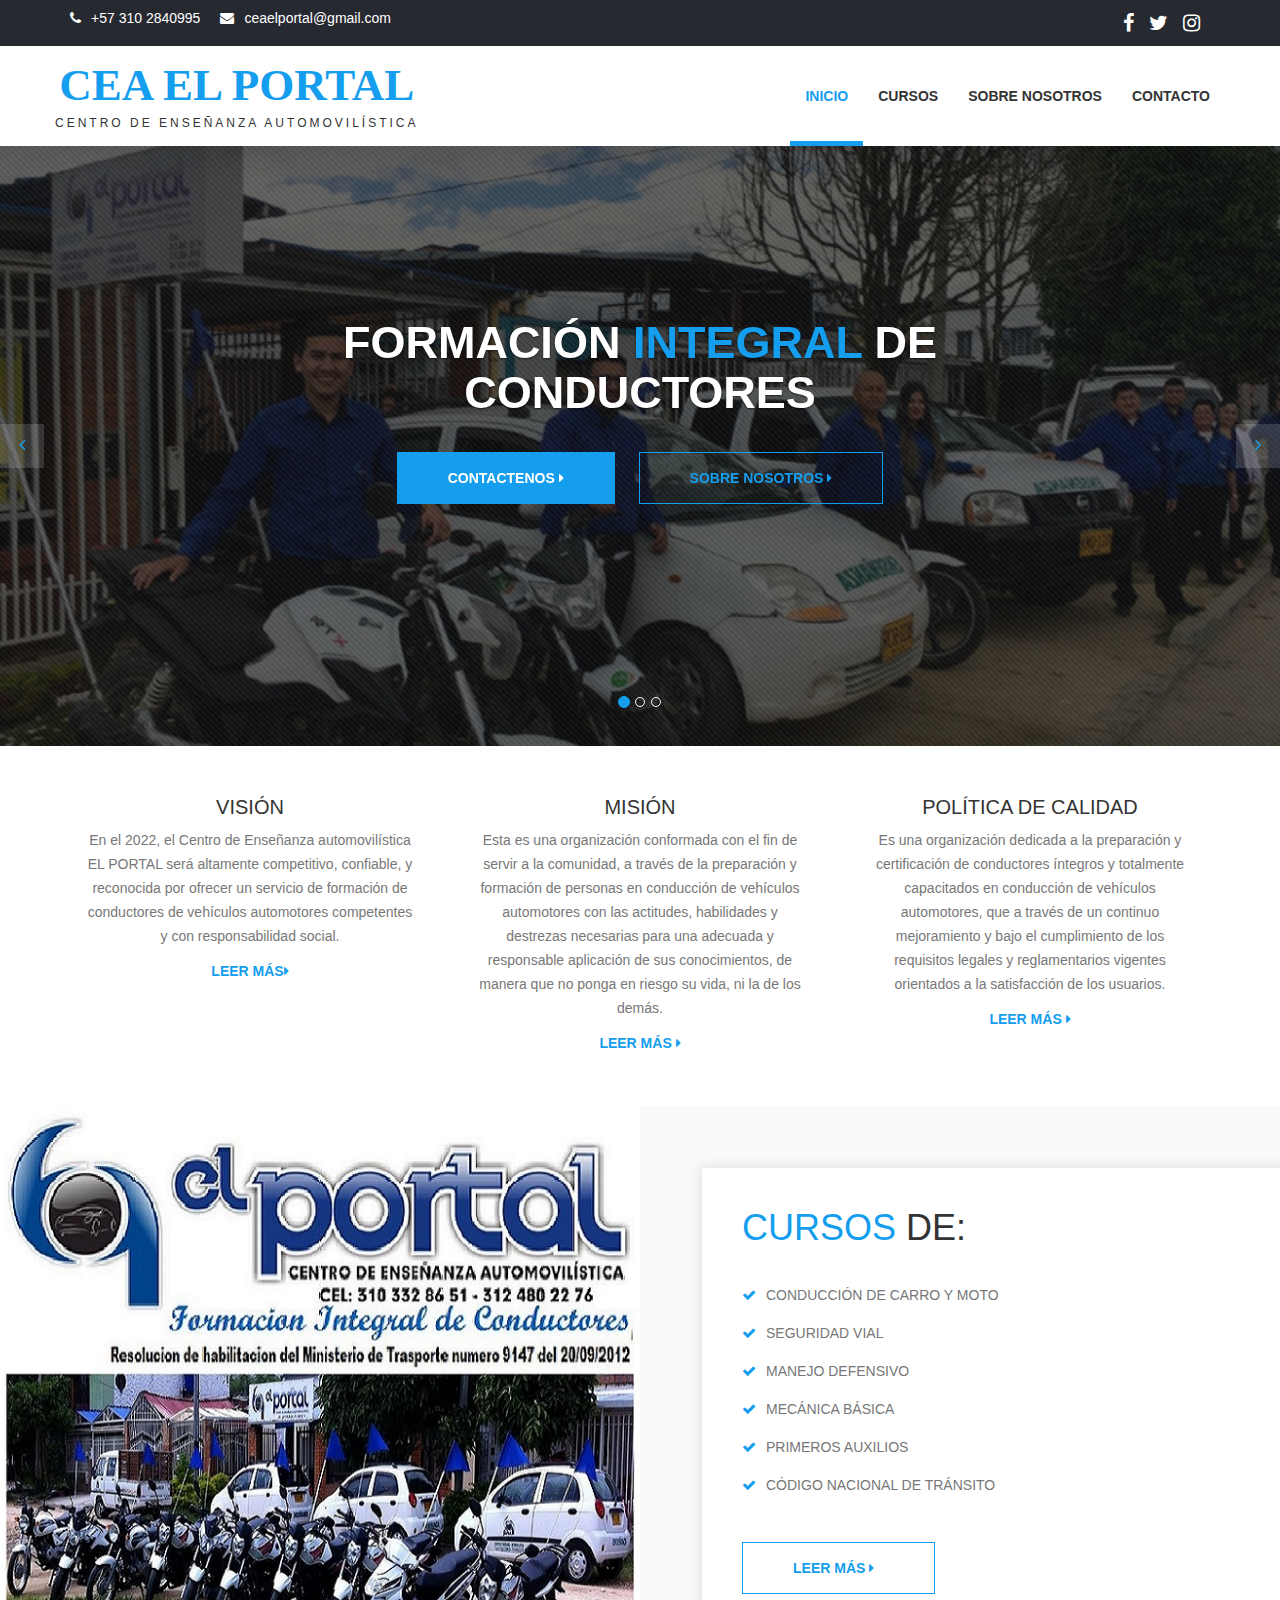
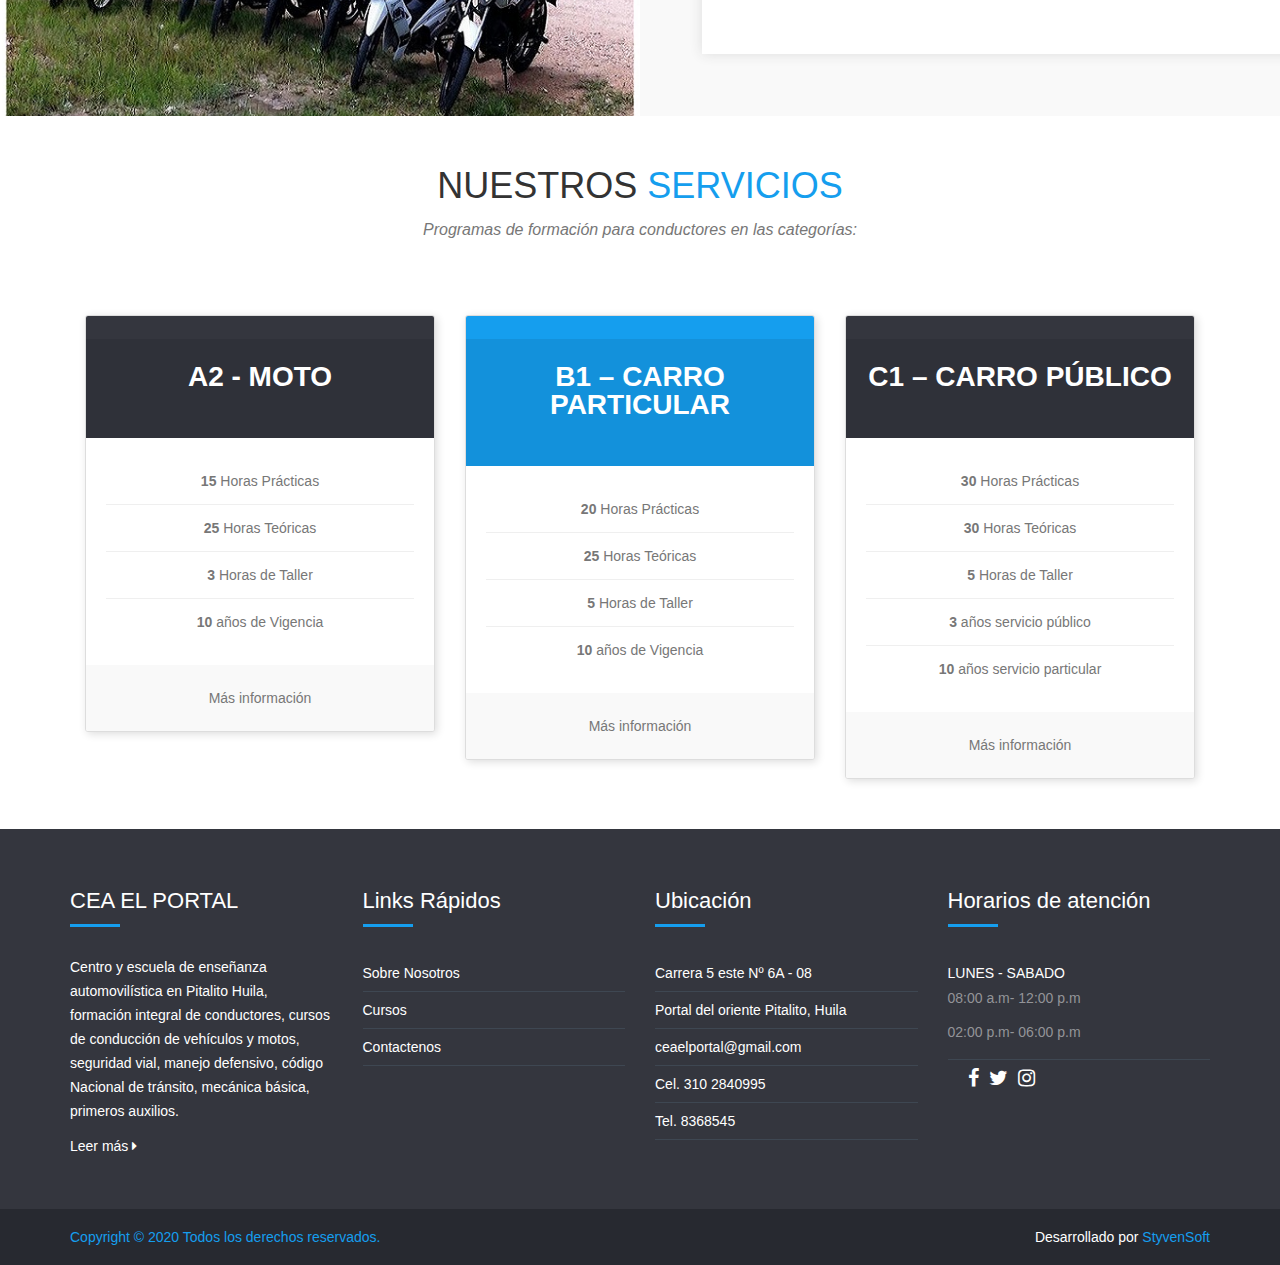
==== commit d42f1db6: "Change info hours taller and developep" ====
--- a/index.html
+++ b/index.html
@@ -227,7 +227,7 @@
                                                 <ul>
                                                     <li><strong>15</strong> Horas Prácticas</li>
                                                     <li><strong>25</strong> Horas Teóricas</li>
-                                                    <li><strong>3</strong> Horas de Mecánica Básica</li>
+                                                    <li><strong>3</strong> Horas de Taller</li>
                                                     <li><strong>10</strong> años de Vigencia </li>
                                                     <!-- <li><strong>Basic</strong> Stats</li> -->
                                                 </ul>
@@ -253,7 +253,7 @@
                                                 <ul>
                                                     <li><strong>20</strong> Horas Prácticas</li>
                                                     <li><strong>25</strong> Horas Teóricas</li>
-                                                    <li><strong>5</strong> Horas de Mecánica Básica</li>
+                                                    <li><strong>5</strong> Horas de Taller</li>
                                                     <li><strong>10</strong> años de Vigencia </li>
                                                     <!-- <li><b>Complex</b>&nbsp;Stats</li> -->
                                                 </ul>
@@ -278,7 +278,7 @@
                                                 <ul>
                                                     <li><strong>30</strong> Horas Prácticas</li>
                                                     <li><strong>30</strong> Horas Teóricas</li>
-                                                    <li><strong>5</strong> Horas de Mecánica Básica</li>
+                                                    <li><strong>5</strong> Horas de Taller</li>
                                                     <li><b>3</b> años servicio público</li>
                                                     <li><b>10</b> años servicio particular</li>
                                                 </ul>
@@ -369,7 +369,7 @@
                     <span>Copyright © 2020 Todos los derechos reservados.</span>
                 </div>
                 <div class="col-md-6 col-sm-6 col-xs-12 copyright">
-                   Sitio creado por <a href="#">StyvenSoft</a>
+                    Desarrollado por <a href="#">StyvenSoft</a>
                 </div>
             </div>
         </div>
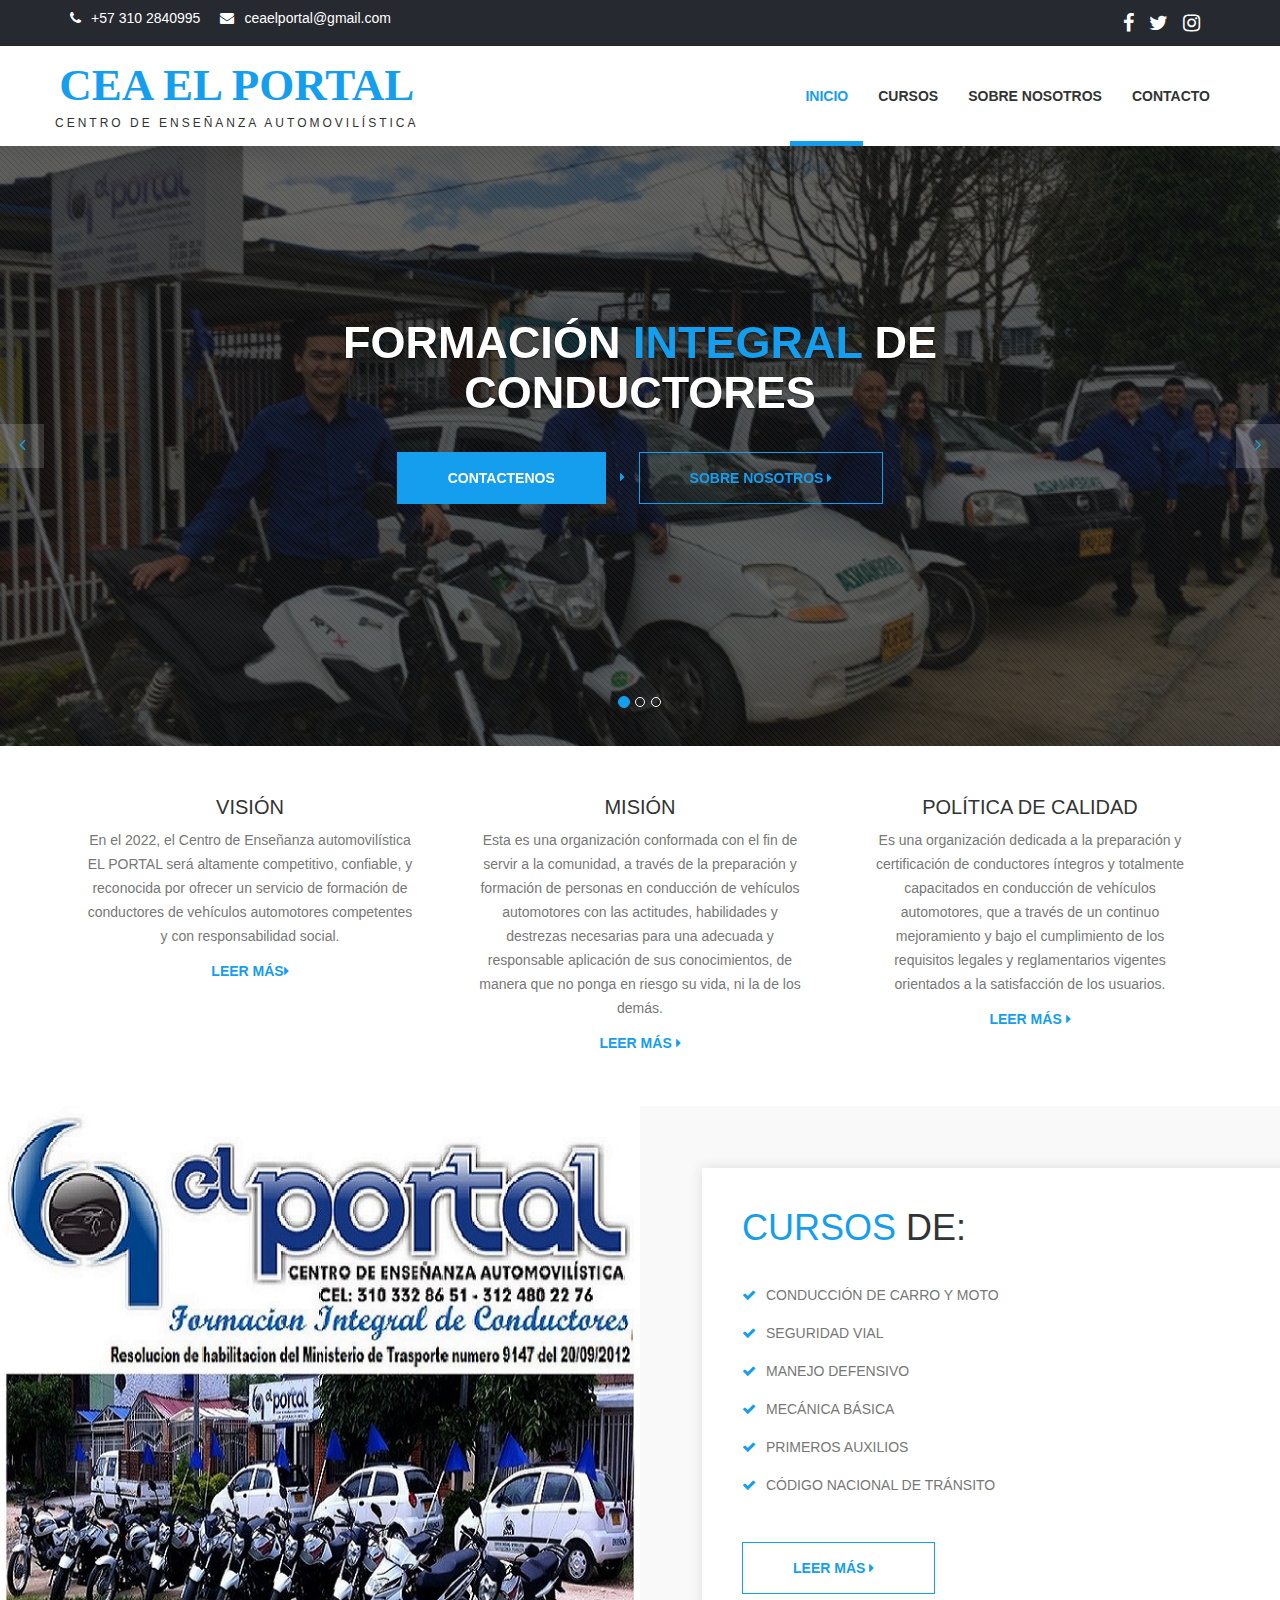
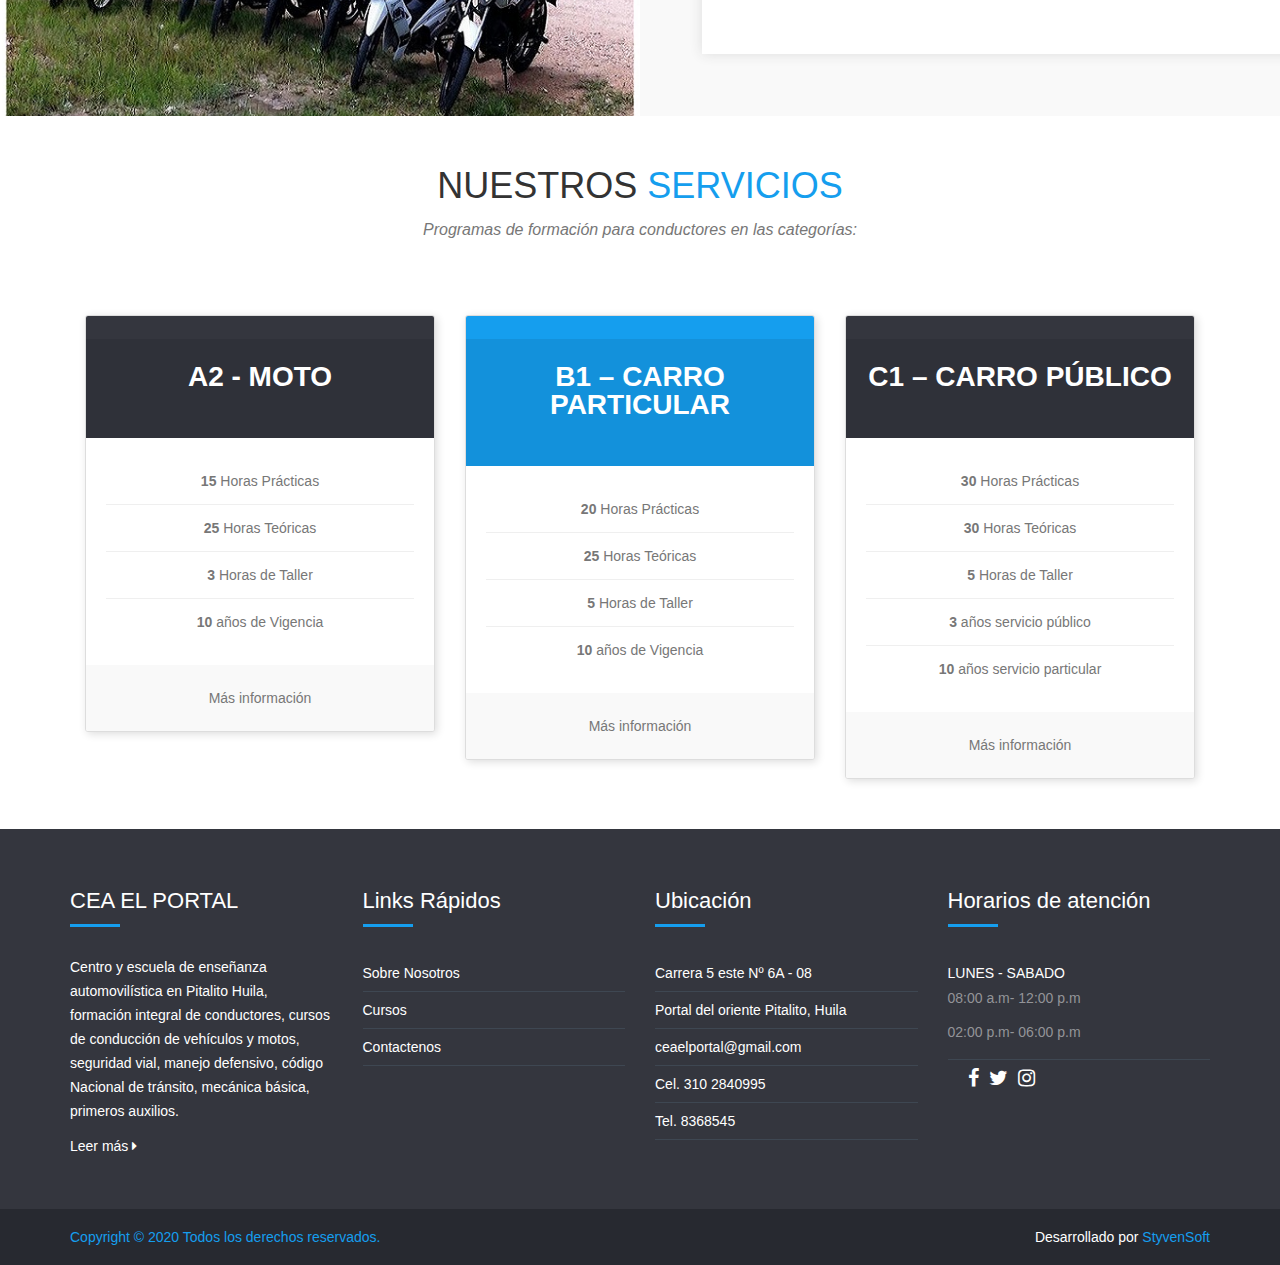
==== commit 519124c4: "Update access links" ====
--- a/index.html
+++ b/index.html
@@ -94,9 +94,9 @@
                 <div class="fill" style="background-image:url('img/banner-slide-1.jpg');"></div>
                 <div class="carousel-caption slide-up">
                     <h1 class="banner_heading">Formación <span>integral</span> de conductores</h1>
-                                       <div class="slider_btn">
-                        <button type="button" class="btn btn-default slide">Contactenos <i class="fa fa-caret-right"></i></button>
-                        <button type="button" class="btn btn-primary slide">Sobre Nosotros <i class="fa fa-caret-right"></i></button>
+                    <div class="slider_btn">
+                        <a class="btn btn-default slide" href="./contact/"> Contactenos</a> <i class="fa fa-caret-right"></i></a>
+                        <a class="btn btn-primary slide" href="./about/">Sobre Nosotros <i class="fa fa-caret-right"></i></a>
                     </div>
                 </div>
             </div>
@@ -105,9 +105,9 @@
                 <div class="fill" style="background-image:url('img/banner-slide-2.jpg');"></div>
                 <div class="carousel-caption slide-up">
                     <h1 class="banner_heading">cursos en <span>conducción </span> de vehículos y motos</h1>
-                               <div class="slider_btn">
-                        <button type="button" class="btn btn-default slide">Contactenos <i class="fa fa-caret-right"></i></button>
-                        <button type="button" class="btn btn-primary slide">Sobre Nosotros <i class="fa fa-caret-right"></i></button>
+                    <div class="slider_btn">
+                        <a class="btn btn-default slide" href="./contact/"> Contactenos</a> <i class="fa fa-caret-right"></i></a>
+                        <a class="btn btn-primary slide" href="./about/">Sobre Nosotros <i class="fa fa-caret-right"></i></a>
                     </div>
                 </div>
             </div>
@@ -116,9 +116,9 @@
                 <div class="fill" style="background-image:url('img/banner-slide-3.jpg');"></div>
                 <div class="carousel-caption slide-up">
                     <h1 class="banner_heading">Licencia <span>inicial</span>, Refrendación, Recategorización y Duplicado</h1>
-                      <div class="slider_btn">
-                        <button type="button" class="btn btn-default slide">Contactenos <i class="fa fa-caret-right"></i></button>
-                        <button type="button" class="btn btn-primary slide">Sobre Nosotros <i class="fa fa-caret-right"></i></button>
+                    <div class="slider_btn">
+                        <a class="btn btn-default slide" href="./contact/"> Contactenos</a> <i class="fa fa-caret-right"></i></a>
+                        <a class="btn btn-primary slide" href="./about/">Sobre Nosotros <i class="fa fa-caret-right"></i></a>
                     </div>
                 </div>
             </div>
@@ -143,7 +143,7 @@
                     <div class="col-md-10 col-xs-10 text-center">
                         <h4>Visión</h4> 
                         <p>En el 2022, el Centro de Enseñanza automovilística EL PORTAL será altamente competitivo, confiable, y reconocida por ofrecer un servicio de formación de conductores de vehículos automotores competentes y con responsabilidad social.</p>
-                        <a href="#" class="readmore">Leer más<i class="fa fa-caret-right"></i></a>
+                        <a href="./about/" class="readmore">Leer más<i class="fa fa-caret-right"></i></a>
                     </div>
                 </div>
                 <div class="col-md-4 col-xs-12 block">
@@ -152,7 +152,7 @@
                         <h4>Misión</h4>
                         <p>Esta es una organización conformada con el fin de servir a la comunidad, a través de la preparación y formación de personas en conducción de vehículos automotores con las actitudes, habilidades y destrezas necesarias para una adecuada y responsable aplicación de sus conocimientos, de manera que no ponga en riesgo su vida, ni la de los demás.
                             </p>
-                        <a href="#" class="readmore">Leer más <i class="fa fa-caret-right"></i></a>
+                        <a href="./about/" class="readmore">Leer más <i class="fa fa-caret-right"></i></a>
                     </div>
                 </div>
                 <div class="col-md-4 col-xs-12 block">
@@ -160,7 +160,7 @@
                     <div class="col-md-10 col-xs-10 text-center">
                         <h4>Política de calidad</h4>
                         <p>Es una organización dedicada a la preparación y certificación de conductores íntegros y totalmente capacitados en conducción de vehículos automotores, que a través de un continuo mejoramiento y bajo el cumplimiento de los requisitos  legales y reglamentarios vigentes orientados a la satisfacción de los usuarios.</p>
-                        <a href="#" class="readmore">Leer más <i class="fa fa-caret-right"></i></a>
+                        <a href="./about/" class="readmore">Leer más <i class="fa fa-caret-right"></i></a>
                     </div>
                 </div>
             </div>
@@ -192,7 +192,7 @@
                         <li> <i class="fa fa-check"></i>CÓDIGO NACIONAL DE TRÁNSITO</li>
                     </ul>
 
-                    <button type="button" class="btn btn-primary slide">Leer más  <i class="fa fa-caret-right"></i> </button>
+                    <a class="btn btn-primary slide text-success" href="./courses/">Leer más  <i class="fa fa-caret-right"></i> </a>
 
 
                 </div>
@@ -232,7 +232,7 @@
                                                     <!-- <li><strong>Basic</strong> Stats</li> -->
                                                 </ul>
                                                 <div class="pricing-signup">
-                                                    <a href="#" class="button color-5">Más información</a>
+                                                    <a href="./courses" class="button color-5">Más información</a>
                                                 </div>
                                             </div>
                                         </div>
@@ -258,7 +258,7 @@
                                                     <!-- <li><b>Complex</b>&nbsp;Stats</li> -->
                                                 </ul>
                                                 <div class="pricing-signup">
-                                                    <a href="#" class="button color-5">Más información</a>
+                                                    <a href="./courses" class="button color-5">Más información</a>
                                                 </div>
                                             </div>
                                         </div>
@@ -283,7 +283,7 @@
                                                     <li><b>10</b> años servicio particular</li>
                                                 </ul>
                                                 <div class="pricing-signup">
-                                                    <a href="#" class="button color-5">Más información</a>
+                                                    <a href="./courses" class="button color-5">Más información</a>
                                                 </div>
                                             </div>
                                         </div>
@@ -314,9 +314,9 @@
                         <h4>Links Rápidos</h4>
                         <hr/>
                         <ul class="footer-links">
-                            <li><a href="#">Sobre Nosotros</a></li>
-                            <li><a href="#">Cursos</a></li>
-                            <li><a href="#">Contactenos</a></li>
+                            <li><a href="./about/">Sobre Nosotros</a></li>
+                            <li><a href="./courses/">Cursos</a></li>
+                            <li><a href="./contact/">Contactenos</a></li>
                         </ul>
                     </div>
                 </div>
@@ -328,8 +328,8 @@
                         <ul class="footer-links">
                             <li>Carrera 5 este Nº 6A - 08 </li>
                             <li>Portal del oriente Pitalito, Huila</li>
-                            <li>ceaelportal@gmail.com</li>
-                            <li>Cel. 310 2840995</li>
+                            <li><a href="mailto:ceaelportal@gmail.com">ceaelportal@gmail.com</a></li>
+                            <li><a href="tel:3102840995">Cel. 310 2840995</a></li>
                             <li>Tel. 8368545</li>
                         </ul>
                     </div>
--- a/css/skin.css
+++ b/css/skin.css
@@ -178,7 +178,7 @@
 	box-shadow: inset 15.5em 0 0 0 #159eee;
 }
 body.blue .btn-primary:focus, body.blue .btn-primary.focus, body.blue .btn-primary:visited, body.blue .btn-primary.visited {
-	color: #fff;
+	
 	background-color: #159eee;
 	border-color: #159eee;
 }
